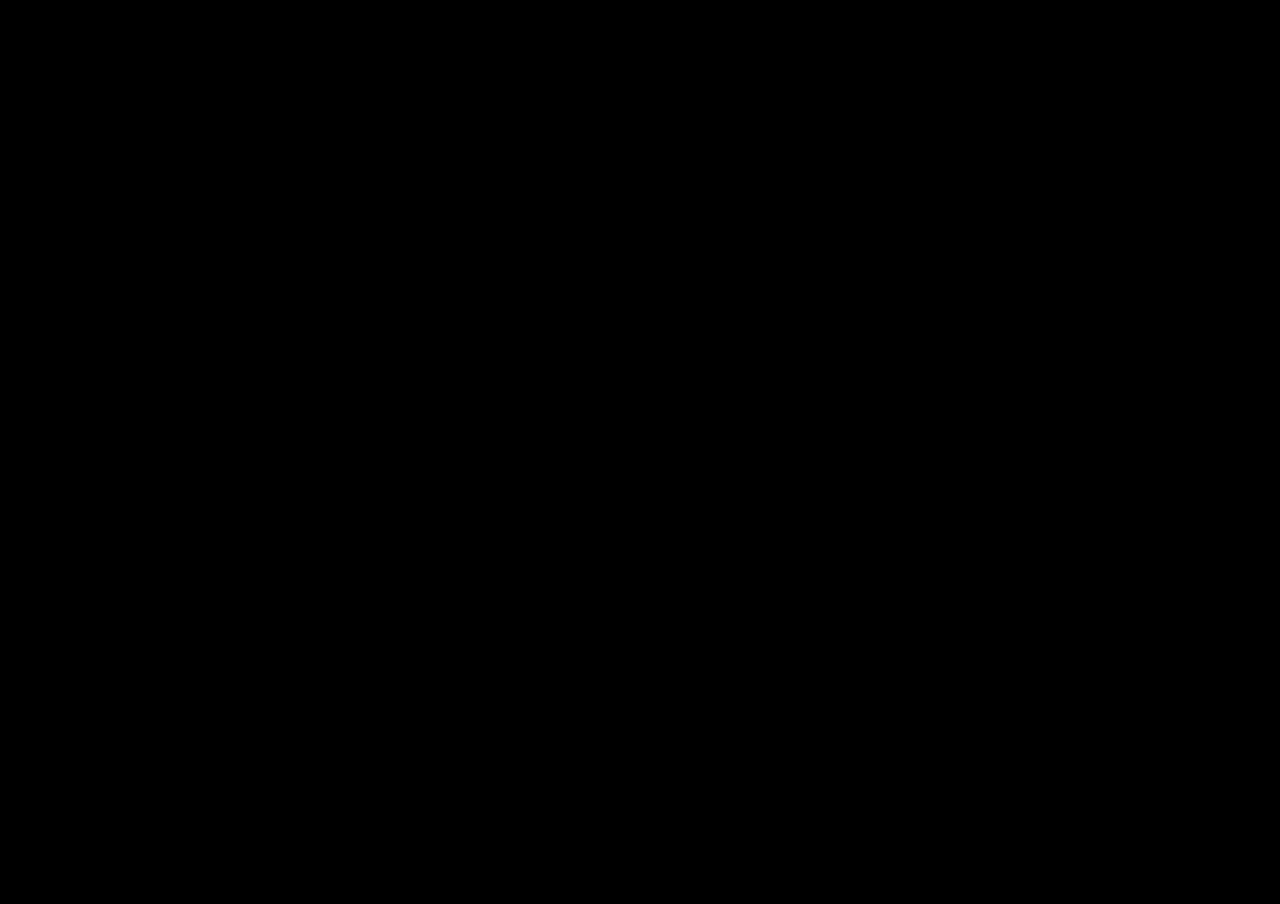
==== index.html @ 8a28d856 "Update index.html" ====
<!DOCTYPE html>
<html lang="ja">
<head>
    <meta charset="UTF-8">
    <meta name="viewport" content="width=device-width, initial-scale=1.0">
    <title>全画面無限ループMP4</title>
    <style>
        body {
            margin: 0;
            height: 100vh;
            overflow: hidden;
            background-color: black;
            cursor: none; /* マウスカーソル非表示 */
        }

        video {
            width: 100%;
            height: 100%;
            object-fit: cover; /* 動画が画面いっぱいに表示されるようにする */
            pointer-events: none; /* 動画上のクリックやインタラクションを無効化 */
        }
    </style>
</head>
<body>
    <video id="video" autoplay loop playsinline muted>
        <source src="miku.mp4" type="video/mp4">
        お使いのブラウザは動画タグに対応していません。
    </video>

    <script>
        window.onload = function() {
            var video = document.getElementById('video');
            
            // ユーザーのクリックで全画面表示を切り替え
            document.body.addEventListener('click', function() {
                // 全画面モードに切り替える
                if (video.requestFullscreen) {
                    video.requestFullscreen();
                } else if (video.mozRequestFullScreen) { // Firefox
                    video.mozRequestFullScreen();
                } else if (video.webkitRequestFullscreen) { // Chrome, Safari
                    video.webkitRequestFullscreen();
                } else if (video.msRequestFullscreen) { // IE
                    video.msRequestFullscreen();
                }
            });

            // ページ読み込み時に動画の自動再生が行われるように設定
            video.play();

            // マウスカーソル非表示
            document.body.style.cursor = 'none';
        };
    </script>
</body>
</html>
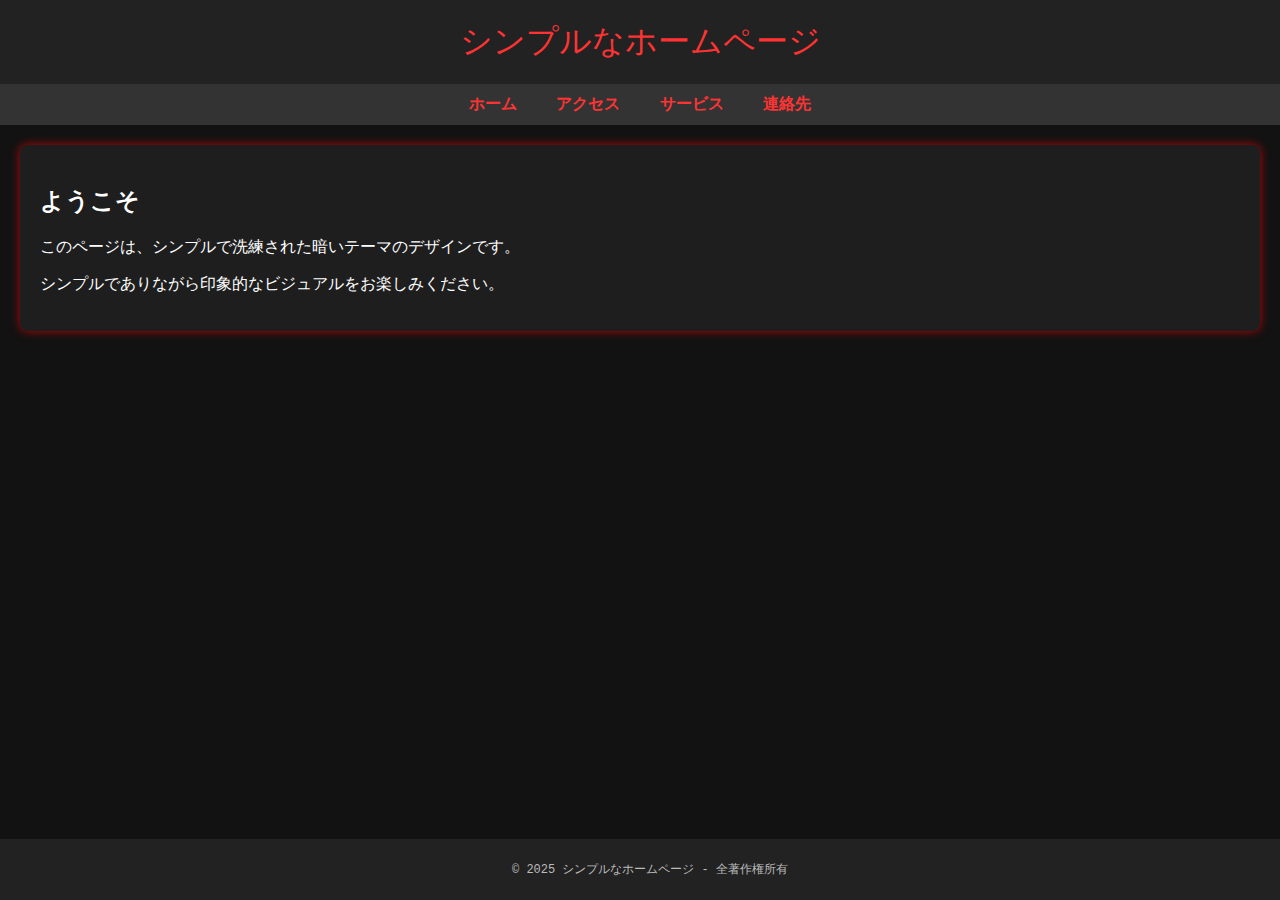
==== commit 70151a36: "Add home directory" ====
--- a/index.html
+++ b/index.html
@@ -3,54 +3,111 @@
 <head>
     <meta charset="UTF-8">
     <meta name="viewport" content="width=device-width, initial-scale=1.0">
-    <title>全画面無限ループMP4</title>
+    <title>シンプルなホームページ</title>
     <style>
         body {
+            font-family: 'Courier New', Courier, monospace;
+            background-color: #121212;
+            color: #fff;
             margin: 0;
-            height: 100vh;
-            overflow: hidden;
-            background-color: black;
-            cursor: none; /* マウスカーソル非表示 */
+            padding: 0;
         }
 
-        video {
+        header {
+            background-color: #222;
+            color: #ff3333;
+            padding: 20px;
+            text-align: center;
+            font-size: 24px;
+        }
+
+        nav {
+            background-color: #333;
+            padding: 10px;
+            text-align: center;
+        }
+
+        nav a {
+            color: #ff3333;
+            text-decoration: none;
+            margin: 0 15px;
+            font-weight: bold;
+        }
+
+        nav a:hover {
+            text-decoration: underline;
+        }
+
+        .content {
+            padding: 20px;
+            background-color: #1e1e1e;
+            margin: 20px;
+            border-radius: 8px;
+            box-shadow: 0 0 10px rgba(255, 0, 0, 0.7);
+        }
+
+        footer {
+            background-color: #222;
+            color: #bbb;
+            padding: 10px;
+            text-align: center;
+            position: fixed;
+            bottom: 0;
             width: 100%;
-            height: 100%;
-            object-fit: cover; /* 動画が画面いっぱいに表示されるようにする */
-            pointer-events: none; /* 動画上のクリックやインタラクションを無効化 */
+            font-size: 12px;
+        }
+
+        .glitch {
+            font-size: 32px;
+            color: #ff3333;
+            position: relative;
+            animation: glitch-animation 1s infinite;
+        }
+
+        @keyframes glitch-animation {
+            0% {
+                text-shadow: -2px -2px 0 rgba(255, 0, 0, 0.7), 2px 2px 0 rgba(255, 0, 0, 0.7);
+            }
+            20% {
+                text-shadow: -4px -4px 0 rgba(255, 0, 0, 0.7), 4px 4px 0 rgba(255, 0, 0, 0.7);
+            }
+            40% {
+                text-shadow: 4px -4px 0 rgba(255, 0, 0, 0.7), -4px 4px 0 rgba(255, 0, 0, 0.7);
+            }
+            60% {
+                text-shadow: -6px -6px 0 rgba(255, 0, 0, 0.7), 6px 6px 0 rgba(255, 0, 0, 0.7);
+            }
+            80% {
+                text-shadow: 2px 2px 0 rgba(255, 0, 0, 0.7), -2px -2px 0 rgba(255, 0, 0, 0.7);
+            }
+            100% {
+                text-shadow: -2px -2px 0 rgba(255, 0, 0, 0.7), 2px 2px 0 rgba(255, 0, 0, 0.7);
+            }
         }
     </style>
 </head>
 <body>
-    <video id="video" autoplay loop playsinline muted>
-        <source src="miku.mp4" type="video/mp4">
-        お使いのブラウザは動画タグに対応していません。
-    </video>
 
-    <script>
-        window.onload = function() {
-            var video = document.getElementById('video');
-            
-            // ユーザーのクリックで全画面表示を切り替え
-            document.body.addEventListener('click', function() {
-                // 全画面モードに切り替える
-                if (video.requestFullscreen) {
-                    video.requestFullscreen();
-                } else if (video.mozRequestFullScreen) { // Firefox
-                    video.mozRequestFullScreen();
-                } else if (video.webkitRequestFullscreen) { // Chrome, Safari
-                    video.webkitRequestFullscreen();
-                } else if (video.msRequestFullscreen) { // IE
-                    video.msRequestFullscreen();
-                }
-            });
+    <header>
+        <div class="glitch">シンプルなホームページ</div>
+    </header>
 
-            // ページ読み込み時に動画の自動再生が行われるように設定
-            video.play();
+    <nav>
+        <a href="#">ホーム</a>
+        <a href="#">アクセス</a>
+        <a href="#">サービス</a>
+        <a href="#">連絡先</a>
+    </nav>
 
-            // マウスカーソル非表示
-            document.body.style.cursor = 'none';
-        };
-    </script>
+    <div class="content">
+        <h2>ようこそ</h2>
+        <p>このページは、シンプルで洗練された暗いテーマのデザインです。</p>
+        <p>シンプルでありながら印象的なビジュアルをお楽しみください。</p>
+    </div>
+
+    <footer>
+        <p>&copy; 2025 シンプルなホームページ - 全著作権所有</p>
+    </footer>
+
 </body>
 </html>
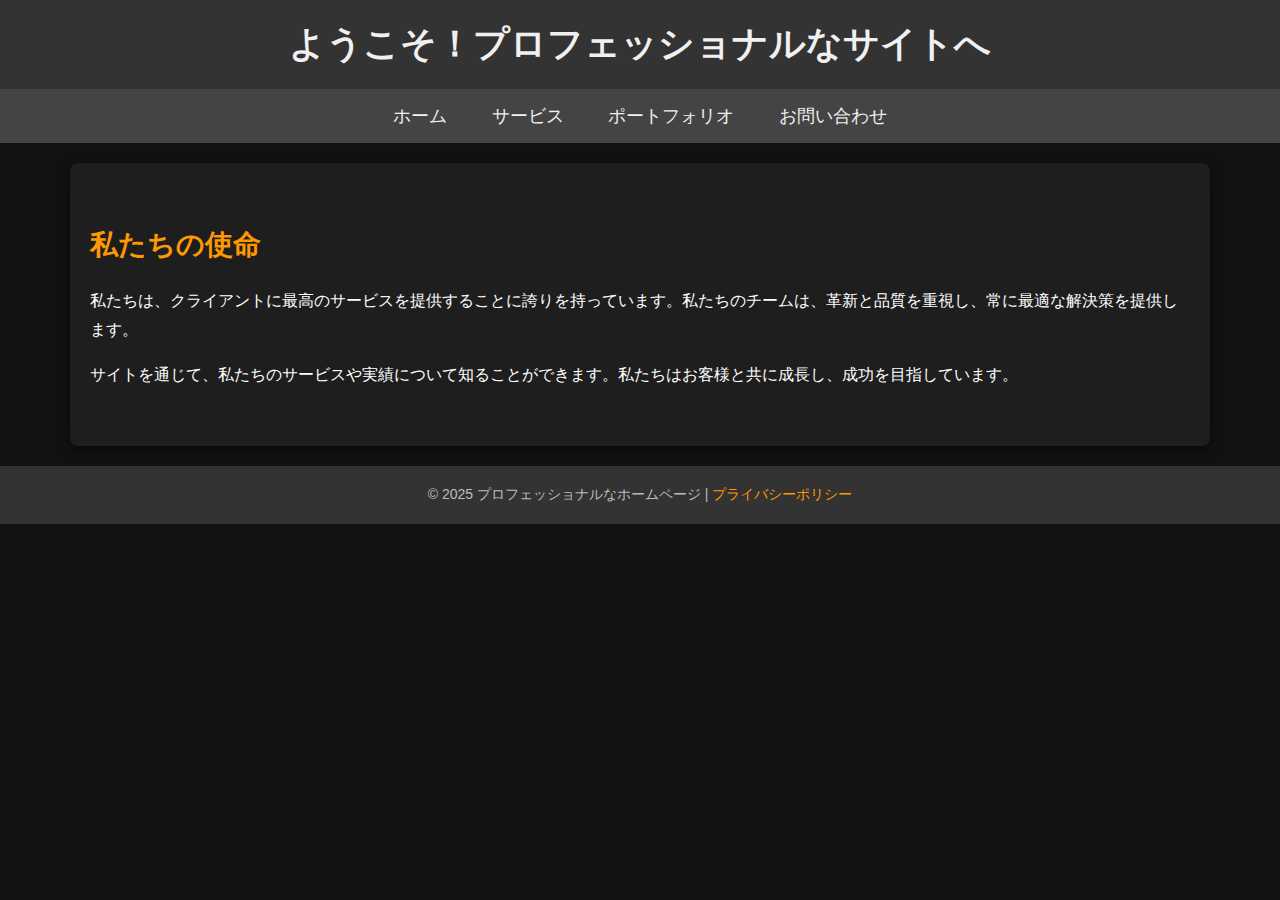
==== commit 409ccab2: "Add home directory" ====
--- a/index.html
+++ b/index.html
@@ -3,35 +3,41 @@
 <head>
     <meta charset="UTF-8">
     <meta name="viewport" content="width=device-width, initial-scale=1.0">
-    <title>シンプルなホームページ</title>
+    <title>プロフェッショナルなホームページ</title>
     <style>
         body {
-            font-family: 'Courier New', Courier, monospace;
+            font-family: 'Arial', sans-serif;
+            margin: 0;
+            padding: 0;
             background-color: #121212;
             color: #fff;
-            margin: 0;
-            padding: 0;
         }
 
         header {
-            background-color: #222;
-            color: #ff3333;
-            padding: 20px;
+            background-color: #333;
+            padding: 20px 0;
             text-align: center;
-            font-size: 24px;
+            color: #f0f0f0;
+        }
+
+        header h1 {
+            font-size: 36px;
+            margin: 0;
+            font-weight: 600;
         }
 
         nav {
-            background-color: #333;
-            padding: 10px;
+            background-color: #444;
+            padding: 15px 0;
             text-align: center;
         }
 
         nav a {
-            color: #ff3333;
+            color: #f0f0f0;
             text-decoration: none;
-            margin: 0 15px;
-            font-weight: bold;
+            margin: 0 20px;
+            font-size: 18px;
+            font-weight: 500;
         }
 
         nav a:hover {
@@ -39,74 +45,71 @@
         }
 
         .content {
-            padding: 20px;
+            padding: 40px 20px;
             background-color: #1e1e1e;
-            margin: 20px;
+            margin: 20px auto;
+            width: 90%;
+            max-width: 1100px;
             border-radius: 8px;
-            box-shadow: 0 0 10px rgba(255, 0, 0, 0.7);
+            box-shadow: 0 4px 15px rgba(0, 0, 0, 0.6);
+        }
+
+        .content h2 {
+            font-size: 28px;
+            color: #ff9900;
+        }
+
+        .content p {
+            font-size: 16px;
+            line-height: 1.8;
         }
 
         footer {
-            background-color: #222;
+            background-color: #333;
             color: #bbb;
-            padding: 10px;
             text-align: center;
-            position: fixed;
-            bottom: 0;
-            width: 100%;
-            font-size: 12px;
+            padding: 20px;
+            position: relative;
         }
 
-        .glitch {
-            font-size: 32px;
-            color: #ff3333;
-            position: relative;
-            animation: glitch-animation 1s infinite;
+        footer p {
+            margin: 0;
+            font-size: 14px;
         }
 
-        @keyframes glitch-animation {
-            0% {
-                text-shadow: -2px -2px 0 rgba(255, 0, 0, 0.7), 2px 2px 0 rgba(255, 0, 0, 0.7);
-            }
-            20% {
-                text-shadow: -4px -4px 0 rgba(255, 0, 0, 0.7), 4px 4px 0 rgba(255, 0, 0, 0.7);
-            }
-            40% {
-                text-shadow: 4px -4px 0 rgba(255, 0, 0, 0.7), -4px 4px 0 rgba(255, 0, 0, 0.7);
-            }
-            60% {
-                text-shadow: -6px -6px 0 rgba(255, 0, 0, 0.7), 6px 6px 0 rgba(255, 0, 0, 0.7);
-            }
-            80% {
-                text-shadow: 2px 2px 0 rgba(255, 0, 0, 0.7), -2px -2px 0 rgba(255, 0, 0, 0.7);
-            }
-            100% {
-                text-shadow: -2px -2px 0 rgba(255, 0, 0, 0.7), 2px 2px 0 rgba(255, 0, 0, 0.7);
-            }
+        footer a {
+            color: #ff9900;
+            text-decoration: none;
+            font-weight: 500;
         }
+
+        footer a:hover {
+            text-decoration: underline;
+        }
+
     </style>
 </head>
 <body>
 
     <header>
-        <div class="glitch">シンプルなホームページ</div>
+        <h1>ようこそ！プロフェッショナルなサイトへ</h1>
     </header>
 
     <nav>
         <a href="#">ホーム</a>
-        <a href="#">アクセス</a>
         <a href="#">サービス</a>
-        <a href="#">連絡先</a>
+        <a href="#">ポートフォリオ</a>
+        <a href="#">お問い合わせ</a>
     </nav>
 
     <div class="content">
-        <h2>ようこそ</h2>
-        <p>このページは、シンプルで洗練された暗いテーマのデザインです。</p>
-        <p>シンプルでありながら印象的なビジュアルをお楽しみください。</p>
+        <h2>私たちの使命</h2>
+        <p>私たちは、クライアントに最高のサービスを提供することに誇りを持っています。私たちのチームは、革新と品質を重視し、常に最適な解決策を提供します。</p>
+        <p>サイトを通じて、私たちのサービスや実績について知ることができます。私たちはお客様と共に成長し、成功を目指しています。</p>
     </div>
 
     <footer>
-        <p>&copy; 2025 シンプルなホームページ - 全著作権所有</p>
+        <p>&copy; 2025 プロフェッショナルなホームページ | <a href="#">プライバシーポリシー</a></p>
     </footer>
 
 </body>
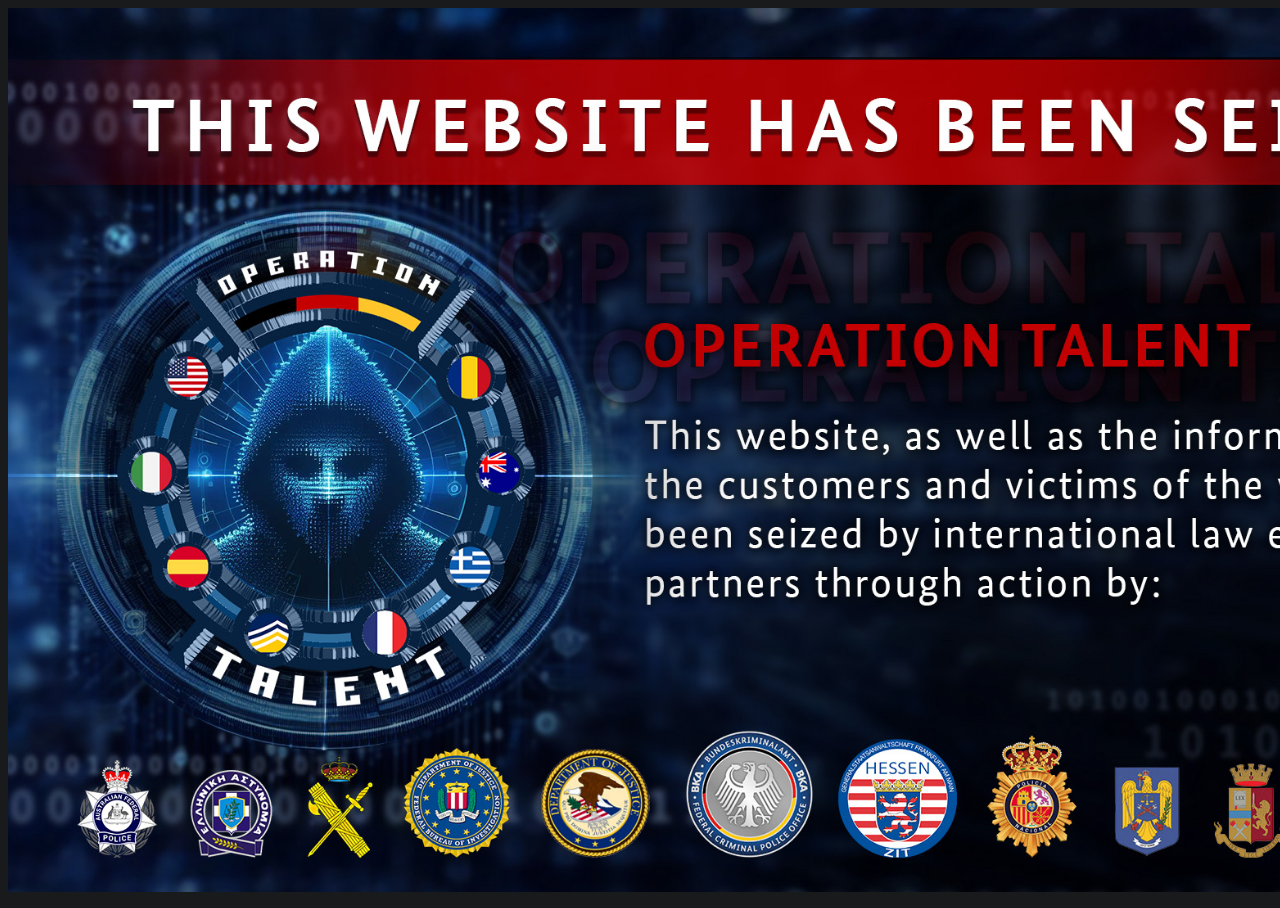
==== commit b83efaa2: "Update index.html" ====
--- a/index.html
+++ b/index.html
@@ -1,116 +1,322 @@
-<!DOCTYPE html>
-<html lang="ja">
-<head>
-    <meta charset="UTF-8">
-    <meta name="viewport" content="width=device-width, initial-scale=1.0">
-    <title>プロフェッショナルなホームページ</title>
-    <style>
-        body {
-            font-family: 'Arial', sans-serif;
-            margin: 0;
-            padding: 0;
-            background-color: #121212;
-            color: #fff;
-        }
-
-        header {
-            background-color: #333;
-            padding: 20px 0;
-            text-align: center;
-            color: #f0f0f0;
-        }
-
-        header h1 {
-            font-size: 36px;
-            margin: 0;
-            font-weight: 600;
-        }
-
-        nav {
-            background-color: #444;
-            padding: 15px 0;
-            text-align: center;
-        }
-
-        nav a {
-            color: #f0f0f0;
-            text-decoration: none;
-            margin: 0 20px;
-            font-size: 18px;
-            font-weight: 500;
-        }
-
-        nav a:hover {
-            text-decoration: underline;
-        }
-
-        .content {
-            padding: 40px 20px;
-            background-color: #1e1e1e;
-            margin: 20px auto;
-            width: 90%;
-            max-width: 1100px;
-            border-radius: 8px;
-            box-shadow: 0 4px 15px rgba(0, 0, 0, 0.6);
-        }
-
-        .content h2 {
-            font-size: 28px;
-            color: #ff9900;
-        }
-
-        .content p {
-            font-size: 16px;
-            line-height: 1.8;
-        }
-
-        footer {
-            background-color: #333;
-            color: #bbb;
-            text-align: center;
-            padding: 20px;
-            position: relative;
-        }
-
-        footer p {
-            margin: 0;
-            font-size: 14px;
-        }
-
-        footer a {
-            color: #ff9900;
-            text-decoration: none;
-            font-weight: 500;
-        }
-
-        footer a:hover {
-            text-decoration: underline;
-        }
-
-    </style>
-</head>
-<body>
-
-    <header>
-        <h1>ようこそ！プロフェッショナルなサイトへ</h1>
-    </header>
-
-    <nav>
-        <a href="#">ホーム</a>
-        <a href="#">サービス</a>
-        <a href="#">ポートフォリオ</a>
-        <a href="#">お問い合わせ</a>
-    </nav>
-
-    <div class="content">
-        <h2>私たちの使命</h2>
-        <p>私たちは、クライアントに最高のサービスを提供することに誇りを持っています。私たちのチームは、革新と品質を重視し、常に最適な解決策を提供します。</p>
-        <p>サイトを通じて、私たちのサービスや実績について知ることができます。私たちはお客様と共に成長し、成功を目指しています。</p>
-    </div>
-
-    <footer>
-        <p>&copy; 2025 プロフェッショナルなホームページ | <a href="#">プライバシーポリシー</a></p>
-    </footer>
-
-</body>
-</html>
+
+<!-- saved from url=(0022)https://www.sellix.io/ -->
+<html data-darkreader-mode="dynamic" data-darkreader-scheme="dark" data-darkreader-proxy-injected="true"><script src="chrome-extension://eppiocemhmnlbhjplcgkofciiegomcon/content/location/location.js" id="eppiocemhmnlbhjplcgkofciiegomcon"></script><script src="chrome-extension://eppiocemhmnlbhjplcgkofciiegomcon/libs/extend-native-history-api.js"></script><script src="chrome-extension://eppiocemhmnlbhjplcgkofciiegomcon/libs/requests.js"></script><head><meta http-equiv="Content-Type" content="text/html; charset=windows-1252"><style class="darkreader darkreader--fallback" media="screen"></style><style class="darkreader darkreader--text" media="screen"></style><style class="darkreader darkreader--invert" media="screen">.jfk-bubble.gtx-bubble, .captcheck_answer_label > input + img, span#closed_text > img[src^="https://www.gstatic.com/images/branding/googlelogo"], span[data-href^="https://www.hcaptcha.com/"] > #icon, img.Wirisformula {
+    filter: invert(100%) hue-rotate(180deg) contrast(90%) !important;
+}</style><style class="darkreader darkreader--inline" media="screen">[data-darkreader-inline-bgcolor] {
+  background-color: var(--darkreader-inline-bgcolor) !important;
+}
+[data-darkreader-inline-bgimage] {
+  background-image: var(--darkreader-inline-bgimage) !important;
+}
+[data-darkreader-inline-border] {
+  border-color: var(--darkreader-inline-border) !important;
+}
+[data-darkreader-inline-border-bottom] {
+  border-bottom-color: var(--darkreader-inline-border-bottom) !important;
+}
+[data-darkreader-inline-border-left] {
+  border-left-color: var(--darkreader-inline-border-left) !important;
+}
+[data-darkreader-inline-border-right] {
+  border-right-color: var(--darkreader-inline-border-right) !important;
+}
+[data-darkreader-inline-border-top] {
+  border-top-color: var(--darkreader-inline-border-top) !important;
+}
+[data-darkreader-inline-boxshadow] {
+  box-shadow: var(--darkreader-inline-boxshadow) !important;
+}
+[data-darkreader-inline-color] {
+  color: var(--darkreader-inline-color) !important;
+}
+[data-darkreader-inline-fill] {
+  fill: var(--darkreader-inline-fill) !important;
+}
+[data-darkreader-inline-stroke] {
+  stroke: var(--darkreader-inline-stroke) !important;
+}
+[data-darkreader-inline-outline] {
+  outline-color: var(--darkreader-inline-outline) !important;
+}
+[data-darkreader-inline-stopcolor] {
+  stop-color: var(--darkreader-inline-stopcolor) !important;
+}
+[data-darkreader-inline-bg] {
+  background: var(--darkreader-inline-bg) !important;
+}
+[data-darkreader-inline-invert] {
+    filter: invert(100%) hue-rotate(180deg);
+}</style><style class="darkreader darkreader--variables" media="screen">:root {
+   --darkreader-neutral-background: #181a1b;
+   --darkreader-neutral-text: #e8e6e3;
+   --darkreader-selection-background: #004daa;
+   --darkreader-selection-text: #e8e6e3;
+}</style><style class="darkreader darkreader--root-vars" media="screen"></style><style class="darkreader darkreader--user-agent" media="screen">@layer {
+html {
+    background-color: #181a1b !important;
+}
+html {
+    color-scheme: dark !important;
+}
+iframe {
+    color-scheme: dark !important;
+}
+html, body {
+    background-color: #181a1b;
+}
+html, body {
+    border-color: #736b5e;
+    color: #e8e6e3;
+}
+a {
+    color: #3391ff;
+}
+table {
+    border-color: #545b5e;
+}
+mark {
+    color: #e8e6e3;
+}
+::placeholder {
+    color: #b2aba1;
+}
+input:-webkit-autofill,
+textarea:-webkit-autofill,
+select:-webkit-autofill {
+    background-color: #404400 !important;
+    color: #e8e6e3 !important;
+}
+::selection {
+    background-color: #004daa !important;
+    color: #e8e6e3 !important;
+}
+::-moz-selection {
+    background-color: #004daa !important;
+    color: #e8e6e3 !important;
+}
+}</style>
+
+<title>This Website Has Been Seized</title>
+<meta name="darkreader" content="d06640065010415bb289a094388301e8"><style class="darkreader darkreader--override" media="screen">.vimvixen-hint {
+    background-color: #684b00 !important;
+    border-color: #9e7e00 !important;
+    color: #d7d4cf !important;
+}
+#vimvixen-console-frame {
+    color-scheme: light !important;
+}
+::placeholder {
+    opacity: 0.5 !important;
+}
+#edge-translate-panel-body,
+.MuiTypography-body1,
+.nfe-quote-text {
+    color: var(--darkreader-neutral-text) !important;
+}
+gr-main-header {
+    background-color: #1b4958 !important;
+}
+.tou-z65h9k,
+.tou-mignzq,
+.tou-1b6i2ox,
+.tou-lnqlqk {
+    background-color: var(--darkreader-neutral-background) !important;
+}
+.tou-75mvi {
+    background-color: #0f3a47 !important;
+}
+.tou-ta9e87,
+.tou-1w3fhi0,
+.tou-1b8t2us,
+.tou-py7lfi,
+.tou-1lpmd9d,
+.tou-1frrtv8,
+.tou-17ezmgn {
+    background-color: #1e2021 !important;
+}
+.tou-uknfeu {
+    background-color: #432c09 !important;
+}
+.tou-6i3zyv {
+    background-color: #245d70 !important;
+}
+div.mermaid-viewer-control-panel .btn {
+    background-color: var(--darkreader-neutral-background);
+    fill: var(--darkreader-neutral-text);
+}
+svg g rect.er {
+    fill: var(--darkreader-neutral-background) !important;
+}
+svg g rect.er.entityBox {
+    fill: var(--darkreader-neutral-background) !important;
+}
+svg g rect.er.attributeBoxOdd {
+    fill: var(--darkreader-neutral-background) !important;
+}
+svg g rect.er.attributeBoxEven {
+    fill: var(--darkreader-selection-background);
+    fill-opacity: 0.8 !important;
+}
+svg rect.er.relationshipLabelBox {
+    fill: var(--darkreader-neutral-background) !important;
+}
+svg g g.nodes rect,
+svg g g.nodes polygon {
+    fill: var(--darkreader-neutral-background) !important;
+}
+svg g rect.task {
+    fill: var(--darkreader-selection-background) !important;
+}
+svg line.messageLine0,
+svg line.messageLine1 {
+    stroke: var(--darkreader-neutral-text) !important;
+}
+div.mermaid .actor {
+    fill: var(--darkreader-neutral-background) !important;
+}
+mitid-authenticators-code-app > .code-app-container {
+    background-color: white !important;
+    padding-top: 1rem;
+}
+iframe#unpaywall[src$="unpaywall.html"] {
+    color-scheme: light !important;
+}
+embed[type="application/pdf"][src="about:blank"] { filter: invert(100%) contrast(90%); }</style><script bis_use="true" type="text/javascript" charset="utf-8" data-bis-config="[&quot;facebook.com/&quot;,&quot;twitter.com/&quot;,&quot;youtube-nocookie.com/embed/&quot;,&quot;//vk.com/&quot;,&quot;//www.vk.com/&quot;,&quot;linkedin.com/&quot;,&quot;//www.linkedin.com/&quot;,&quot;//instagram.com/&quot;,&quot;//www.instagram.com/&quot;,&quot;//www.google.com/recaptcha/api2/&quot;,&quot;//hangouts.google.com/webchat/&quot;,&quot;//www.google.com/calendar/&quot;,&quot;//www.google.com/maps/embed&quot;,&quot;spotify.com/&quot;,&quot;soundcloud.com/&quot;,&quot;//player.vimeo.com/&quot;,&quot;//disqus.com/&quot;,&quot;//tgwidget.com/&quot;,&quot;//js.driftt.com/&quot;,&quot;friends2follow.com&quot;,&quot;/widget&quot;,&quot;login&quot;,&quot;//video.bigmir.net/&quot;,&quot;blogger.com&quot;,&quot;//smartlock.google.com/&quot;,&quot;//keep.google.com/&quot;,&quot;/web.tolstoycomments.com/&quot;,&quot;moz-extension://&quot;,&quot;chrome-extension://&quot;,&quot;/auth/&quot;,&quot;//analytics.google.com/&quot;,&quot;adclarity.com&quot;,&quot;paddle.com/checkout&quot;,&quot;hcaptcha.com&quot;,&quot;recaptcha.net&quot;,&quot;2captcha.com&quot;,&quot;accounts.google.com&quot;,&quot;www.google.com/shopping/customerreviews&quot;,&quot;buy.tinypass.com&quot;,&quot;gstatic.com&quot;,&quot;secureir.ebaystatic.com&quot;,&quot;docs.google.com&quot;,&quot;contacts.google.com&quot;,&quot;github.com&quot;,&quot;mail.google.com&quot;,&quot;chat.google.com&quot;,&quot;audio.xpleer.com&quot;,&quot;keepa.com&quot;,&quot;static.xx.fbcdn.net&quot;,&quot;sas.selleramp.com&quot;,&quot;1plus1.video&quot;,&quot;console.googletagservices.com&quot;,&quot;//lnkd.demdex.net/&quot;,&quot;//radar.cedexis.com/&quot;,&quot;//li.protechts.net/&quot;,&quot;challenges.cloudflare.com/&quot;,&quot;ogs.google.com&quot;]" src="chrome-extension://eppiocemhmnlbhjplcgkofciiegomcon/executers/vi-tr.js"></script></head>
+
+<body style="background-color: black; --darkreader-inline-bgcolor: #000000;" data-darkreader-inline-bgcolor="" __processed_afbaeac3-1e4b-42cd-ba19-5e148867c462__="true" bis_register="[base64]">
+
+<p><img border="0" alt="OPERATION TALENT: This website, as well as the information on the customers and victims of the website, has been seized by international law enforcement partners through action by:" src="[data-uri]%0AAAABAAAASgEbAAUAAAABAAAAUgEoAAMAAAABAAIAAIdpAAQAAAABAAAAWgAAAAAAAABIAAAAAQAA%0AAEgAAAABAAOgAQADAAAAAQABAACgAgAEAAAAAQAAB4CgAwAEAAAAAQAABDgAAAAA/8AAEQgEOAeA%0AAwERAAIRAQMRAf/EAB8AAAEFAQEBAQEBAAAAAAAAAAABAgMEBQYHCAkKC//EALUQAAIBAwMCBAMF%0ABQQEAAABfQECAwAEEQUSITFBBhNRYQcicRQygZGhCCNCscEVUtHwJDNicoIJChYXGBkaJSYnKCkq%0ANDU2Nzg5OkNERUZHSElKU1RVVldYWVpjZGVmZ2hpanN0dXZ3eHl6g4SFhoeIiYqSk5SVlpeYmZqi%0Ao6Slpqeoqaqys7S1tre4ubrCw8TFxsfIycrS09TV1tfY2drh4uPk5ebn6Onq8fLz9PX29/j5+v/E%0AAB8BAAMBAQEBAQEBAQEAAAAAAAABAgMEBQYHCAkKC//EALURAAIBAgQEAwQHBQQEAAECdwABAgMR%0ABAUhMQYSQVEHYXETIjKBCBRCkaGxwQkjM1LwFWJy0QoWJDThJfEXGBkaJicoKSo1Njc4OTpDREVG%0AR0hJSlNUVVZXWFlaY2RlZmdoaWpzdHV2d3h5eoKDhIWGh4iJipKTlJWWl5iZmqKjpKWmp6ipqrKz%0AtLW2t7i5usLDxMXGx8jJytLT1NXW19jZ2uLj5OXm5+jp6vLz9PX29/j5+v/bAEMAAQEBAQEBAQEB%0AAQEBAQEBAQEBAQEBAQEBAQEBAQEBAQEBAQEBAQEBAQEBAQEBAQEBAQEBAQEBAQEBAQEBAQEBAf/b%0AAEMBAQEBAQEBAQEBAQEBAQEBAQEBAQEBAQEBAQEBAQEBAQEBAQEBAQEBAQEBAQEBAQEBAQEBAQEB%0AAQEBAQEBAQEBAf/dAAQA8P/aAAwDAQACEQMRAD8A/hFjmH4fXHP5HB/76z2Ir9QPny5HNt49exOf%0Ay4APPup+uTVQ+JfP8iZ/C/l+ZeWb1/X/AB/xX39q2MTQt5vn/wAj6dd2een3ffHFdcN/kB0FvJu/%0A/X/9bHIzyB0xwea1Int8yV2/h/rwM/gf5j+daez8/wAP/uhyz3+RXZc8jr3H+T1/A5/H5YnT+7o7%0Aap/+Bu9/VfMgrSR7vqP6e/Pv1H4inyS7fiBnmP8A+uCP/sv/AGX/ABpTp/d0dtU//A3e/qvmBGq7%0APmH64H/xR7e/8hUQqff+f/kun/k35s1ht8zSil2/XuM5/L7np1wce+a3hUvbX0f9Lf5vs9/dsuJK%0An3s8f59m/Ij35/hqc/v6K/68v6L8Pe5yveSKU9v8/TH5/liuAuG/yOclbMn19/QZ/u9eR39eW/hu%0Ac9PLq/8AgW/V/j7upEsn4fjkH/x1cfX+X8XFP4X8vzAkVt3+51/XjsD179+4FUdUPiXz/IvQkxvn%0A6c//AFsn+fvz91tcNU+/9dOnKvLS73ephPf5HrXhPUlE1vkfy/kfYn+de/hv6/8AJjysTR/q3T8O%0Ar6X/AAvP6g8N6shhj/z/APr6c8j/AHjivdoz18/6t9nrrpf5yv7vz1an81+n/gT1v56+Wp2Dakjf%0A/qP+Gf1P89vf7by/D/7ocfsV5f8AkxwfiabzEwv5cfrzn05yPTAxmuatPTy1/wCD9nrppfTvK/u9%0ANGj/AF/Wu/37vl2l4Drg+eT8/T/9fFePW3+a/I9Wjv8AN/kcDexfPuXr+PH5H/8AX1+XkN49bf5r%0A8j1qW/ziU0+6Px/nXmz2+Z1kMv8AF+H9KyAmhXP0/oPfI7nrjj3zQBtQttaP6n/PQ9enUfjXdRn9%0A3a9v/bXez6269DjqdPn+h3WjyfPH3984z+G3p2PX8OjerRn9/a+nnry69Htp53ucc/tf9vHotvN8%0Any/5/wAf0x75+Xvo1v6/rXf7tnzbx4J0/u6O2qf/AIG739V8x7Sb/T88/wAlH+fWuv2kez+//wC5%0AnNOG34O36c/43+XUxdSkTZ/9cf4Y49ifXjmteeXf8DL2cu6+7/7oeT6t800nvj39c4+76e344riq%0A7/OR3UYa+f8AVvtdNdbfKNvey4xtT9f8fXv2z+dcR1Q3+RRm+9/n0FBqVT8nTnPrx0/779fb8ayn%0APTy6v/gW/V/j7vQQS9fxaoh9n/t0rnl3/AoP90/h/OgkcuVXHr7+nJ9c9R3H9Kynv8gK8zbvz6+v%0A6DH5n8MVBvCf39Vf9eX9H+PuuT7w/H+VAyY89efrz/8Aq70GftPL8f8A7mOWP8PwyT/48uPp/L+I%0ANCxGoH4e3c/8CP8A7N26Yp0dvk/zOc0rdtv+ff6Hvj0+tbz+1/28R7SPZ/f/APcy75w9v/HqDIqT%0ASfJ/TPfj/Y7H279sUT+1/wBvFw3+Rz9w2P8A9ff/AL5Pc+/6/Lwz+J/L8jpp9fl+pX83jHOPw/wz%0A+H4Z71xT2+Z0w2+ZMy/Jj09vX/gXv6n8OtYc8e/4Fgqv95f5H/6/t6H6dW19pLsvv/8AuZcN/kOE%0Am773+f8AD8+fbFV7OPd/d/8AdAnv8iRZPx/HBH/jrZ+v8/4bMZ7fMuQNh/0Pb046H8f5HJrvo7/N%0A/kck/ify/I6iyvEj+Xj/AD9Cfqen0r06M3TV9b/8Ht/wflLXl8+cPu/L/wAm1/8AJfx93Wa+XZ/r%0APX0z07/5+tdf1pfyr/yY5vYry/8AJirJqCFOn54+nv0z2/TIFYzxP9f1pr5r7y4Ybb+v0Xrqvu3O%0Afvbrd2/x9++P5Z9Tn5eCtW/r/gfkubzcuh2UaP8AX/B/N8vko9Ti9QmZn+n4f4nqcds9T6V4Vap9%0A/wB2v/gLvZeX3Hq0afyX6f8AgS1v56eehleXu+8Pz/w4/n+Vc3JLt+J1mrZ2e7gf579wOv4jH516%0ANGl93p92l38lfXe6Whw1q39f1rv9+y5d5dNb6VuWL93/AJ9OnP5HPcDADerRwf8AX562+5/j0PHq%0A4tU/+G/4P6r5XL39hoU/1fH9D6+/P/6s7VueA0fft0Xy2Xz/AEZzU8fp89u3n2XzMK+0ryvX/wCv%0A6dfrjkenGa8qrhHTtv8Af/wF+XXpe56VHGc9/wBNNPvfm9pP8Cpaw4fPX+nv/CDj0wPrRSj7P/ge%0Alv6VulrvVnZOf39Ff9eX9F+Hvd9pcf8Aq/1GP/svz+X1+tfQ4OHzXa33fa66aW087e94+I2+X/yR%0A7d4Vs9wjHb+X6D9e/QDivrcBDbT0f5K9/wCt7apHyWZbL+vss980uzXyY/8A63+B7n0/AZIT7bB0%0Afu9P6f3vX+7d8v57jOv/AG6aU1qq/qfw+uB79B7cda96jDy7afkt/wBPLS1zzzFvLX8/qP8A4kjn%0A8xz96uyn1+X6ke0j2f3/AP3M5ma3Tf8AL9f/AK3Q9CP684w2h0QqXtr6P+lv832e/uwrao+P0/zt%0A4/M/Q/drHkl2/E29pLsvv/8AuZoLZoeO459f/ZVx/wCPf7prphR+/wDH9EvulfrY5Z1Pu6K+rf8A%0A4ArW9H8ineWi7Pl/z/45n8sfU8bdZ0t/x0++6v8AlL79iIVvu/r0a/Hztc4HV9kaSf8A6v5A9ffH%0AvjGW+Yx/7vfd/p0+16dN720se/gd/l+h4n4gkX95/iPy6f0z7CvgM1rf1fr+Ov32/vbn3+X/AOf6%0Anj+pON8mT19u/wDnPf8APNfB4yp939f3Xv8Ah15j7XDQ/q3/ANt3v1626e9zMzbn+X8ec8D/AICP%0A054714k9/kerCn9/5f8Ak2v/AJL+aKtQUFZe0l2X3/8A3MArCp0+f6ASquOT17D/ACev4DH4fNcI%0Aff1dv05v1X4e8C719f0rb2ce7+7/AO6HOOWIH+Xfn9f0z369DR7KXn/4B/8AdDX2kez+/wD+5lpb%0AVyfb8sfo38/zx8t/Vv7v9f8Agsmdb7+n/DbL5t/OxJ9jK+n+f90H9SKj6qv5l/5MRDE/8Pb81+Gh%0AC0O31x+f9R377vwHSp9nLuvu/wDuhtOp9/5f+S6/+S/kyNow3/6u/wCB/oP/AIrD2fn+H/3QIVPv%0A/P8A8l0/8m/NkDQ7emPy6/juHr3H51mbe08vx/8AuZFt28Yx39f8/wCfSug0ImXGW/8A18/if5D9%0AKnnj3/ABlUBH5fv+n/2yucuG/wAg8v3/AE/+2VXJLt+JXtI9n9//ANzJlj/D8Mk/+PLj6fy/iy9n%0AHu/u/wDuhPtJdl9//wBzLEcP5/lx+uPyY/kK0hT+7q7at/8Agatb1fyD2kuy+/8A+5mpaw/569/w%0Azz7Lz7GtIU7W09F/T3+S7vb3sKnT5/odtpNuG+b+h/8Ar9fZl5654NdFGn8l+n/gS1v56eehwVd/%0AnI7KG32p6j8wP5Y+v5A8CvYo0vv9Pu0uvkr6b3b0PHrVfv8AX79bL5u2m1m9SSOH8/y4/XH5MfyF%0AdkKf3dXbVv8A8DVrer+Rj7Z+f/kpBfLtQL26enTrxk+v94frUTo/d/Xo1+Pla51UanPffT+l6aec%0AvXRnEXqp94n8uc59O3r2HuezeRW3+a/I9qlt8omBNOitx39/8cY/L2OCfl82dS19fV/0t/muy297%0AtKTTI3Q5x+f0+7xn6t9Kjnl3/Axn8T+X5FVpfnO3/P5cfn9RWsJ/f1V/15f0f4+7hOGnl1X/AAb/%0AAKL8Pe0Leb/Oc8dvTI59B/478/TCe/4q/wCvJ+Fvn0MfZx7v7v8A7oXtyL0/w/n/AI/nk1ftY+X/%0AAIH/APczDkj2/EkSRPx7HP8A9YD15z7c9a09s/P/AMlDkj2/EsJIn49jn/6wHrzn2561n7SXZff/%0AAPczX2cu6+7/AO6E0chD5/z/AOy5z+Hp33V1QqXtr6P+lv8AN9nv7uXJHt+Jb84e3/j1dHtI9n9/%0A/wBzJ9n5/h/90J/tHyfL3/zz19On8utHtZef/gf/ANzH7KXn/wCAf/dC5Yz/ADx/l0/T7w/r/vDI%0Aq4T3/FX/AF5Pwt8+hnOi/n6fpfX5OPp1j9DeAb6FXtw3t/n7x+nX8Dj5oq7/ADkcc6Onl+F/XdP1%0AUvlqpfZXhG+s2hiH58D/AOKA/X8+DXlYmH9W/wDt/RW9XfobUtvlE9Yt7m2ZcY9/8/Nn9T7dflwo%0A7fJ/mdppQzW37v175OT/ACX/ADxxjNeuYz+J/L8jttJuotm3rjr7/rz+RH5/LjP4n8vyMPaS7L7/%0AAP7mcr432SWcnP8AL/EdPbp04ySvLOe34K/68n4W+fQqG3zPjPxVFDG1wx56de4P8uD3DfTrXNOk%0Avl6fpfT1Tl6DnW+7+vVv8PK9j5K8eXELeYF5H5f49sdB+f8AFFSnyf1/w3bt83oXR2+T/M8Aufvf%0Al/Ksz0ob/Iq7d3GM9/T/AD/n1qPZx7v7v/uhvzy7/gSJbuPfPPr+mVx78mj2ce7+7/7oZe0j2f3/%0AAP3Mk8nHv+P6/dX+f5fxaQp/d1dtW/8AwNWt6v5GsPiXz/IsQx7v/wBXb65P/oPpwc5rq9nLuvu/%0A+6Bzy7/gbEUft+GP0zn8zj8uta0YeXbT8lv+nlpa5hPf5G5Zx/Pj/P6Hjr/dPrz0r0aO3yf5nHW3%0A+a/I7TTVRX5/D/8AV82Pz+mTjb6GH3+f/wAieTW2+S/M9GsbyGNfmwPbt/P6cjHrgjhfocNU+79P%0A/Ae/5dL+74WJh5f1239X+Fuptf2tDGn+s/z/APq7/mG6V6sMZyX109H+Osb/APkvneyUeP6t/d/r%0A/wAFnNah4gC/y6f/AFznnjgfiM4WJ5r/AMP/AJv+vPodNPAafPfv5dn8zzzWPEG75RJ/h6e/Hvj8%0ADgmvBxmZX9dvv+7b0+cfs+3hst6X+f3a6fNbvvfWXL57eal5g3cf/q/P8gB9a+cxOM9pp/X6P+ut%0A2j6GjhvZ7/5/dZr8/vszCmm8z/rp+X+Oc/Ueg3da8Sc/a3119O1vNfn9+p2Qp/d1dtW//A1a3q/k%0AVEbaBzjr+PP6f59KBFqgCFlfO5fX0/LnOfyHbuOa1ht8zoJF4Td2z+vt/jx+mWs5xHb+H+vAz+B/%0AmP51l7OXdfd/90OgqSKD+Pt3H/Ah/wCy9+uawqdPn+gFWswCL+H8f604U/u6u2rf/gatb1fyJn8L%0A+X5l6P5eff6cdP8Aa/Dj885Xqo0/v+7X/wACd7Lz+45p7fM2IZE/i7e/T9P1xz2BruhT+7q7at/+%0ABq1vV/I557fM1IbtAn5/r/nHb/ePVeyG3zOap0+f6AdQRfu8/r+uP/ZfyxmrnV3/AB1++7t+Ufu3%0AD2fn+H/3Qy7i88x+P55/z+X54Fck6lr6+r/pb/Ndlt71cke34mTM278+vr+gx+Z/DFcXJz/Lre36%0AS/L77+7vDb5lPynP+SKv2UfL/wAA/wDuhZahtcf19v8A9f1/PFE6P39P+H2fzS+Vy/aS7L7/AP7m%0AWPs3uv5VHJ/c/AgPsh/zu/8AjdbQp/f+X/k2v/kv5ov2kuy+/wD+5k0cOOnP6gY/756emP8AgQx8%0Ay9nHu/u/+6B7SXZff/8Acy8q4Ow5wf8A9ftn/wAd/HGKs557/ItR9/w/rQQWI87+P19Pw/X2qYU/%0Av/L/AMm1/wDJfzQHVaO3luQ3Q8+/X+mPXn0Xjd2Qh935/wDk2n/k34e9n7Pz/D/7oeoaXqyQptH6%0A9fb14OPU5z2zmti/Yvz/APJTpl19Nnyyf56f3sevUL9eK19pHs/v/wDuZjOi/n6fpfX5OPp1jj6h%0Ar3/TX9fy4wf/AEL8+lZTq7/jr993b8o/duZfVvL8TgdU175/lk/z19sexxz6DrXBWxP3/wBeu39W%0AbsdFHDefy/H/AID/AAOLvtc3/wCcY/8AQ+nHT17Z+bzZ1V8vX9ba+iUfU76OG1/4O3/D/K1/O0uP%0AutQdj/nn+XfPp9TnNc06n3/l/wCS6/8Akv5M7IQ+/q7fpzfqvw97DmuN3+f16/XqT368Vibezj3f%0A3f8A3Qho5P7n4E+zl3X3f/dAoK9nHu/u/wDuhMjblH+fT2Hb649eaDImjXoW9v8A65x/9j785xV+%0Azl3X3f8A3Que/wAi5t28Yx39f8/59K1IG719f0qZ0/v/AD/8m0/8m/JAN8xfX9VpQ2+Zn7Pz/D/7%0AoV5JPn9PbPX0z8o7ex5/KrKh8K+f5iecnvWntPL8f/uZQjXCZz3Pbgfjg5/n+fBo9p5fj/8AczP2%0Afn+H/wB0I2uvbP6fl8zL/nuT8p7Ty/H/AO5lcke34jVut3y9f8evA3Ef0+p4rGdT7/y/8l1/8l/J%0Al+xXl/5MRtN6fp/j/gvv7Viaeyl5/wDgH/3QhZs/T8//AGVf8+mPm6A9nHu/u/8Aug1W7j/P14Pt%0A259s0BDb5knme36//a6A9nHu/u/+6Gpazbf8O38l/P3xgY3M4VPu6q+qf/gDvf0XzJ9nLuvu/wDu%0Ah2mk3CB/Xv1/+sOuePX26Lrzx7/gZzh9/R2/Tm/V/j7vaW8n+c/p936469uOy9sK339f+G2fya+V%0Azlnt8zqNPV+Gb1/zjt/Mn8crtCp93VX1T/8AAHe/ovmc89vmdA33P++v5CteePf8DI528j4/+tz+%0APzDp6d8fw5pTqWvr6v8Apb/Ndlt73OcfqVv8n+c/Tvnnp/TrXLPf5G0PhXz/ADOJkXbIPx4xjsff%0A69hx9fmxnB38+q/4N/0f/wAj6kPiXz/IK5vZ+f4f/dCRjLnkde4/yev4HP4/LoR7SPZ/f/8AcyBl%0Az9R7fz5X+fHtn5lCH39Xb9Ob9V+HvZELK46cevf+jY/L88fKwBVG/Pr7en/Avb0H44xQE/tf9vGh%0ACvc/X/Dv9Tn9O9Bzmxbp6fQH/wCtn69/fPer9nLuvu/+6AasXX8VrUv2cu6+7/7oake1en58fr0/%0Al35xXQc0/ify/IerJ24/X+re3f8AP+EJLSyJ35/H/BT+v6V1Qh935/8Ak2n/AJN+HvZT3+RZWRV/%0AoP8AOe3v+eKv2ce7+7/7oRz/AN/8SPzk96sA85Pegy9nLuvu/wDug1m3crj065/kPf0P40EBt24X%0A8vxP+fT9MsAAYrnp+Jx/Q/zH60GM/ify/IrSSdP5Z/n8n9Px7Vr7SPZ/f/8Acwh8S+f5FPd8/wD4%0A7/nj14/XPapnv8jYR+v4VAGXJJ+H49P/AB0ZJ9Pl/HNE/tf9vGsNvmZkjf8AxRP/ANbH17/h3rmn%0AD7+jt+nN+r/H3e2HxL5/kZMkw/D655/IZP8A3zjuTUVOnz/Q2KrTev4ZP9AP1B/DvXNOenl1f/At%0A+r/H3egqtJ+H45J/8dXH1/l/FyAVWbqzH/P4/wBfrQBH5nt+v/2ulOH39Hb9Ob9X+Pu9A0Lu+729%0AQD6+jL/n0wd0ez8/w/8AugEix/j+GAP/AB5s/T+f8OgFhY/7x698YH/of4f16iuc5y5HH9Tz6df/%0AAB48f99fhXQHP/f/ABNK1sXkbOf/ANX1x1+oP8wtQh935/8Ak2n/AJN+HvRObv59X/wLfqv/AJLe%0Ah0n/AD1/zj9PxNenRo/f6X9NLrX/ALefrokc063X+vkr/i5/I1o9H+T19yOn/jx/Hkc13Qo/f1/4%0AfZfJP52OCdbTy/C/pu36uPz1cadxpvl/55x1/wBo+nf655219VX8y/8AJi4Vdvw1+6zt+cfv3Ofu%0ArfsT+H9c4/Dp7gdBXJWo+z9f67cq28tPM9OjU+/79f8AwFWuvL7zn5owvz9f0/8Aiv1z6852r5WJ%0Aqff+uvTlfnpdbLU1MeRv/iif/rY+vf8ADvXmznp5dX/wLfq/x93phT+7q7at/wDgatb1fyKrNn6f%0An/7Kv+fTHzQX7Pz/AA/+6Dt3yEt3/wA/hj8On4sG0Ifd+f8A5Np/5N+HvR0BOH3fl/5Nr/5L+Puu%0AVtuff3x/7K3+fXPyhnzx7/gShg2ev4nP9B/M/pQULt3cYz39P8/59aANCNPX6nj8hnd+v1+Wg5y0%0Aq5+n5/8Asy/59MfN0AWFXP0/P/2Zf8+mPmDnLCrn6fn/AOzL/n0x83QBYit2Y+/6D/PTrx75pQpL%0A5en6X19W4+gGhFYvn5u5/T8CT+voTnG1tvZS8/8AwD/7oYzn935/+S6f+Tfh72tDp7t/nv7/AJeo%0Azx/ut2UcN9/9eu39Wbuc06n3dFfVv/wBWt6P5GlHpr/9c/8AOPc+/vnjHWvShhvu6L/Lfd9106nH%0APE+Wv4/5aeXc/9D+DmNgfx9+4/4CP/Ze3XNfqB45ei/h/H+tdByz+F/L8y1GwP4+/cf8BH/svbrm%0Agmp0+f6GhHJ9Rz69P/HRx/3z+NXDf5GhrWs3+c/4+3r9Oc761hPf8Vf9eT8LfPocU56eXV/8C36v%0A8fd1POyn0/T+fT0I/wCBkYrqh8S+f5HPPf5DVlT+LnHf/wDWD/T61sQEnTcvOf8APr6dvb+LooXD%0Af5FCT7kW3O7P9P5/T8e1BqVpJPqefXr/AOOnj/vr8K5J7fMIfZ/7dIfOxx0z/nrt4/I//Ez7SXZf%0Af/8AcyPZx7v7v/ug9Lph93n9P6j+f581c6n3/l/5Lr/5L+TD2ce7+7/7oVprh2H/AOvj07tx+Pfn%0AOBt5vaR7P7//ALmXD7P/AG6Z/mZ6/wCf8/X86Jzd/Pq/+Bb9V/8AJA6uap0+f6HQTR9Oc4z/AJ/X%0A0/nR7Ty/H/7mBYWXHbr17j+SEfhu+nStDnOo0e+8p42/Hp7/AFP4/L9QeDXXRxOv/A3/AOG+d7eV%0A4xWp/Nfp/wCBPW/nr5ans2g+JvJTa0vf/PP59h9P73vUsZ7Tp/XX7Sv27elkjwcThvx/Db+un5qX%0AoEPipGT/AFn0/H8vyJ98jJ29n1pfyr/yYx+rS8zP1LXEmTb5mHz9P8/ifXhs/LjOqvl6/rbX0Sj6%0Am0KS+Xp+l9fVuPoeT6reeY8jY/P/AOtz3759uOV561b+r39Oyvb5L+9dI6YQ3/F2/Tn/ABv8upyM%0A027/AD+g65/L868mtPXz/q/2emml/nG3vdtLf5xKiOWI54+nt/n/ADivNnP7+iv+vL+i/D3usZK2%0A0n1P+A9m/l+f8JCf39Vf9eX9H+PugxZtvXH59fw2j17H8609pLsvv/8AuZHs49393/3Q1Ybj/Pfj%0A345H/wBfnIWtaHX5/oc1Tp8/0Oy0m6Toff8Az146njB6dTjNelCf3fl/5Lr/AOS/j7uM6f3/AJ/+%0ATaf+Tfkjure+2/e6/r9epxzj+WTiu+jt8n+ZzTg7+fVf8G/6P/5GxNfJj/Wf4fz/AK/j3rphP7vy%0A/wDJdf8AyX8fd5/ZS8//AAD/AO6HPaheblz5nT9cdO/9B2ywpe2Xl/5MZ+xXl/5McNfTbn/wP/2J%0Axnr36Y9Nuc6lr6+r/pb/ADXZbe91Qo/f+P6JfdK/WxkSSe/Psf0HA5988egxXL7SXZff/wDczXk/%0AufgUGk/H8cAf+Otn6/z/AIYnPb8Ff9eT8LfPoBXkmK8evbr/AEU9Ov3fxzlY9pHs/v8A/uZ0FOST%0A6nn16/8Ajp4/76/Cp9pLsvv/APuZXJLt+JWLFsdPwOf6D+Z/Sj2kuy+//wC5kj/vJ9P6fl2/L3x8%0A2XPHv+AFdvvr+H86oCSgC5H3/D+tAElAE8PX8T/KtYbfMqfxP5fkSI+31654P/1v6j/4rb2cu6+7%0A/wC6HKTtJ+H45J/8dXH1/l/FAFWST/W8fXn+X7uif2v+3gMW4bH/AOvv/wB8nuff9fl46nT5/odU%0APiXz/Ir/AHZPfH5Efnnp7fjXHP7X/bx0w3+RN5mPb33Y/wDZB/P881y8ke34movmt7/99/8A2uqA%0Ab5jeg/P/AO110Bz/AN/8R6yfh+OQf/HVx9f5fxBE9vmSLJs9Pzx/NT/n0raFT7/z/wDJdP8Ayb82%0Ac86d76eq/p7/ACfdb+7pR3O3/P8A9kBz659MKOtd8Ju/n0f/AALfq/8A5HCdP7/z/wDJtP8Ayb8k%0AWvtZ/wA7v/jlbe0l2X3/AP3Mj2cu6+7/AO6EbXn5/n+B5OP0+lc9ap9/3a/+Au9l5fcbQp/d1dtW%0A/wDwNWt6v5GbcXXt/n04b88f989a8+tP7+19PLXl06vbXytc2hSXy9P0vr6tx9DBmlz/AE/x6E+v%0Afnvt4rgqdPn+h3wp/f8Al/5Nr/5L+aIVkK/y/D6YH/oX5Z+Up9fl+op7fM6zRVRn6/1/HqD19D+Y%0AAr6HB0/u/Lv9rW/qredjyMZU+7+v7r3/AA68x6FbwoqDdHn6Z/oT/wCy/Q/w/SYaj9/p/wAHTp+d%0A201L5XEz8/677eq/G/QuKyZ2849v/rj8OevY8YrvnDb8Hb9Of8b/AC6nGc3rSps9vX+XGDn8uOnG%0ABXiYyn9359vtaW9XfyuezgNo+q/U5W3T54/y/wDr9eOAe/PqM15R652+lLux7D8vfqOn6+o4rvwe%0A/wAn+plPf5Hu/hWXb5bfXrznHJ/u/wBfxwA32OWfa/rufKZlDf8AH/h+b5bPv5R9u066TbH268kc%0AH/x4fzP9a+4wU/8Ah7fdpb01v8up8NjMN5/8Dv2fV306aWNZ7qD0wfbn/wBmUf57Y+b2IT3/ABV/%0A15Pwt8+h5c6P3/j+qf3Rt0uYOoXa7Px49v8Ax7sfUD8KPrHJ1v523/H9F/8AJYQo9P6+bt+Ch8zj%0A7i7Qvz+o/P8Aj+nrj9FieMXy6d7/AK/d91zphhvPX8f8tPPuRR3u0/NJnnP+f8j9MsQxi+XXvf8A%0AT7vvsdH1VfzL/wAmLL6hjpn9ePwOP89M9K7KOMX9b2/4Pyt87yX1by/Eyb7VNq/63n6f5/lx7k1G%0AJzKh/S2/Hu9tO+mwoYDRd+3R/LZ/L9UeW65q27zP5/5H+P16FfjMyx+34+Xp26rTtbdI+lwGX/1f%0A+v61Z4zrWocyfr/nJxx7ce1fnuZYz2l+v+T8rve3fz0uz7vB4b9f67dO/XS1jzO8m8xvb/D/AL6/%0AQ4+uAF+PrT18/wCr/Z6aaX+cbe99VRp/Jfp/4Etb+ennoZaxv978ehwMfnj8fxUYrjnN38+r/wCB%0Ab9V/8l1g0We/H5H/ANn/AJD8aIbfMj2kez+//wC5i+S/qfyo9j7R7+eq6vorOT/8l+/aM+0l2X3/%0AAP3MRYcfX6ZP/sg/In8eK2hhvu6L/Lfd9106ke28vw/+6Eyw+v6/4f4t7e9bfVpeZHtI9n9//wBz%0ALS2+7vj/AD3wAfyJqfYvz/8AJTP2y8v/ACYtR2n/AOrP5nlP0I9MHtXdRw3/AA/f9dPne3laOU63%0AX+vkr/i5/I2LW13J83bj8ufQ5/T12n7tdkMN/X9a6eT+4461b+v+B+S5vNy6E0lqnG04/wA+yr/k%0A9sYYnhv6/rXXzf3kQraeX4X9N0/Ry+Wjlk3Fvt/z0/kev4g8gEZFcFaj/X9a7/duubaPZRrf1+fn%0Aa/zW/vXajlyR9Mfnj+fzfTGW/wAK450fu/r0a/Hytc7ITd/Po/8AgW/V/wDyML/eP4fyrk9nLuvu%0A/wDuhtCenl0f/At+q/D3oHQsTxx9fb/P+c0ezl3X3f8A3Q355d/wK/lt6j8v/tlZcke34hzy7/gM%0A8r5vb6cf+hZ/D/x7FHJHt+Ic8u/4EvlN7/8AfH/2ytfZy7r7v/ugc8u/4Eqw7f8Aln/T+rfzH45+%0AXP2L8/8AyUw9rHy/8D/+5k0cfXP54/l831zhv8KXJHt+Ie0l2X3/AP3MsRx9f54/l8/9fw71r7OX%0Adfd/90K9pHs/v/8AuZrW8ftn/P8AvH+v3ff5ahB38+i/4N/0X/yUznp5dX/wLfq/x93tNNVdmO/+%0Ae+D0+o/HNelhqP3en/B16fndJtR4K0+/5/d9j1bfyt1Oqj/u/lz+Hp9Oc/h3r3qNL7/T7tLr5K+m%0A929DxK23yX5k3y/7X/jtbeyj5f8AgH/3Q5uf+/8AiY+oN8sir+p79emCMk+49e+2uetT+/79f/Al%0Aa68/vO+jPTy0/wCB9nprpfXvG3vcLfP6j34P4/3Pr/h2r5vEz+/9f/Ae1vu6X936Gh1+f6HK3fX8%0A/wD0KvFnt8z0Cr/yz/z/AHqn2cu6+7/7oBDvX1/StTGfxP5fkXI5PqOfXp/46OP++fxrT2nl+P8A%0A9zDkl2/Euhg2ev4nP9B/M/pR7Ty/H/7mYezl3X3f/dBkbPv28+mev/svYjvn14xht4b/ACI5P7n4%0AF5Wx9Py/9lb/AD65+XUOT+5+BNHJ1/ln+Xyf0/HtW0Kn3/n/AOS6f+Tfmw5P7n4GhF/D+P8AWtOe%0AXf8AA5yyzJs6fXp/jnr7jHXjFZe0j2f3/wD3M6CKGTH3f84HTj+eT6Y5yvRCpe2vo/6W/wA32e/u%0AxODv59V/wb/o/wD5HvNA157N490mfL/H+QH9frxVmM4ff0dv05v1f4+79GeFfiB9nSNWuP8APp16%0Aj/gX9awnD2l7LT/hvT18vO3vYwp/d1dtW/8AwNWt6v5HuWm/ECGRI2+0Y/T9cN1+v55+Xm5OT59b%0A3/SP5fdb3tzqrPx1bMMtc8D8fb9Pp+LY+XoOc7rSvH1gqfNcRH/9X0Hr6n8MCuef2v8At4DnvGnx%0AKsBbSKtxFz/kcc/+y/jyKj2ce7+7/wC6HOfG3jLx1DcefiT/ACfz6D2596PaR7P7/wD7mWoe0377%0Aei76dP7vzZ8w+ItUe8ml/wA/r9cdm/Sspz9rfXX07W81+f36nTRh7P8Arvv/ADeXT7r2jxflbm3f%0A/WH9c/gB1+hrP2fn+H/3Q7C1Hbf5/wAev5Z/Ot4Ufv8Ax/RL7pX62I9pHs/v/wDuZL5a+p/L/wC2%0AVXs49393/wB0D2kez+//AO5jGhz9fpg/+zj8yPw5q4Q3/F2/Tn/G/wAupcJ7/ir/AK8n4W+fQmij%0A9vwx+mc/mcfl1q/Zy7r7v/ugTnt+Cv8Aryfhb59DWhwvP4fgPzz+Q+vNXCn9/wCX/k2v/kv5oxnP%0A7vz/APJdP/Jvw97WtWRf64/T16ewGfXg12w3+RjU6fP9Dahutnzg/XHPt0/+sfocV0Q3+Rxzht+D%0At+nP+N/l1ND+1Nif630/TPt/+rqN2WK98MT5afgv18+nnveXHUw3PureWjX6afPr0sipLrzqn+s/%0AX0/AD0PHp2GQtzxi+XTvf9fu+65cMH93TT9LdfR/MwLrWPM/5an8yf8A4nn8Mj/ax8vBWxn3/r9/%0Ay8v7u0vSo4Nf1vb/AIHzv8rR5e8vd2eOmPb6+n+c9eleVWre02/r8O2mj162+16VGl93p92l38lf%0AXe6Whg3F1+P4d/8Avo/h1Xj3+Xy51LX19X/S3+a7Lb3uyEPv6u36c36r8Pez2mz9Prgf+zn8wPw5%0AqOeXf8Bkkcn1HPr0/wDHRx/3z+NHPLv+AF6Fv4f6/j0x+f4c9q2Jn8L+X5k5YLjr+Bx/Q/zH61cN%0A/kUNd9v8+T/9b+o/+K1Ocg+X73v+v09e/wCtRObv59X/AMC36r/5LoK0035/XP15wOf+An6cE1zV%0AOnz/AELhv8it5nt+v/2uszUkjf1+h5/I42/p9fmroOcuf7f6fp1/+w9v9qqhP7vy/wDJdf8AyX8f%0Adxn8T+X5EizbfXH5/wBB37bfxHWuyFT7/wA//JdP/JvzZh7OXdfd/wDdA872/T/7ZV+2Xl/5MRyf%0A3PwE84+//jtZ+0j2f3//AHMOT+5+AjTZ+n1wP/Zz+YH4c1PtJdl9/wD9zDk/ufgR8uff+X8s/pn2%0AqobfMCwn3h+P8qsC1G3/AMUD/wDWx9O/4d6ie3zAuKvYf5+vI9u/HvirAlXHbOO+f0xj9c/h3rKe%0A/wAjKe/yF2L6frUGXPHv+A6urkl2/EOePf8AAmj5+X3/AE/T37+3HWq9n5/h/wDdCjQRdv6cfT35%0A7+35/wAXTCDv59F/wb/ov/kg0Y7jy+vX6/8A7Hp6t/M0fw+92/Tb/wAD2/q1veuG/wAi1HqTr83m%0AHJ/l+v8A6Dz2zjfUzrff+P6JffK/SxqXRr/lp/rJf89fT6/+zHNcc8V5a9tL+nbz6fjeRyf3PwMW%0A+15m+7J/Q/oG9/5AHJK8s62nl+F/Tdv1cfnq43Cj9/X/AIfZfJP52OTu9TeR/wDWdP8APHAx9Ofr%0AxXPOpa+vq/6W/wA12W3vdUKdraei/p7/ACXd7e9myTtJ1/z/ADx9cn8KyOsqyPuP/wBfj8OPz5/D%0Aqa5wKrLj6fl/7M3+fXPy9ADa5wLCrhM/065/4F746H8OlAFiOHd/nH9Wz19fpnnbrDb5mXtJdl9/%0A/wBzNCG13f57fl+XT3B4268ku34mM6lr6+r/AKW/zXZbe9M1q68dM+nHv+H5c/7PSpF7Ty/H/wC5%0AmbcL5Z9/8+3v6DPTiq55d/wKh8K+f5mTJMV49e3X+inp1+7+Ocrh7SXZff8A/czf2ce7+7/7oV2l%0A3ev8v/i8n8B+FRz/AN/8SfZy7r7v/uhD53t+n/2yjn/v/iHs5d193/3QdvLY2/oc/wAgP5n9Ky9p%0ALsvv/wDuZqDScfN3/E/qB/M/hVQ2+YDsbvmXr/nvkD/x0j35Jq+f+/8AiASdvx/pRCe/4q/68n4W%0A+fQCMn1P5n/PvWvtI9n9/wD9zL9nLuvu/wDuhMn3R+P86mc9PLq/+Bb9X+PuwSb29f0qDoLEbA/j%0A79x/wEf+y9uuaIT3/FX/AF5Pwt8+hlPf5HQWN15f+ev64P4D8h97X2kez+//AO5mM9vmdtZap/qs%0A/r/kfr+uM13Q3+Rxzp/d0dtU/wDwN3v6r5nZWOqLs/1n0/z9P88V0Q3+RjOGnl1X/Bv+i/D3tpdS%0ALdz/AJ/EY/I/pXTT6/L9Tn9nLuvu/wDuhDNN5iH6dP68ZH69+enzYT2+ZlyR7fic3eAMZB7enf8A%0AMevr+dZGsN/kczJa5bn9OMf+hdfr06Z52nJ/c/A6PaS7L7//ALmNWydfXB/E/lg/zHXPOBUTg7+f%0AVf8ABv8Ao/8A5GOf+/8AiK1j/F3/AMj0H9M++c0ezj3f3f8A3Qj2kez+/wD+5lSaz/i+vH8ux/l+%0AXy0ezj3f3f8A3Qvn/v8A4mb5LVPs5d193/3QCxHa/P1/z+C56cDOevOMYaoUdPL8L+u7foo/PRRD%0AQjt9n+c/kBt/PK/jW3so+X/gH/3Qv2cu6+7/AO6GlDD/AJ/+v/M7fYL3qvZx7v7v/uhHJ/c/A0I1%0ARc5/D/I/Dqee+a15JdvxCf2v+3h29vX9Kr2fn+H/AN0OOp0+f6DGmK9/0/StDMj+1H+6f/HaUJ/f%0A1V/15f0f4+7M6f3/AJ/+Taf+Tfkh63u72/D+fzL+v4YyN2ntJdl9/wD9zI9nLuvu/wDuhG1xu7Y/%0Az2yQfzBo9pLsvv8A/uZqWIWdj/XJ/wAj88Yz0xVQ2+ZlPf5G7a27v+B/+seze/09TiumFP7/AMv/%0AACbX/wAl/NHNOf3fn/5Lp/5N+Hvaa2uP/wBf6+v6/lS9nHu/u/8AuhzTqfd0V9W//AFa3o/kV5Lf%0A/Pr/AC55PPy+ymteSXb8TH2kuy+//wC5lCWHPy9f8/h/IYP97pV+yl5/+Af/AHQ1KjQ7fXH5/wBR%0A377vwHSsJ0/v/P8A8m0/8m/JHQZ8/b8P60vZx7v7v/ugGU/X8Kme/wAjWG3zMyZuw+n+Pb6DH69q%0A557/ACOiG3zMWaT8B9f/ALEcnp04681zT+J/L8jph8K+f5lHzP8Ab/SvPnP7vz/8l0/8m/D3uqH2%0Af+3RGG4e/X159+V/n+X8WPtPL8f/ALmBBJ8/Tj07/n9z1/8A15+VwqXtr6P+lv8AN9nv7uvs4939%0A3/3Qcq7jj/6/9V/n+WPm29nLuvu/+6BPb5liOH8/y4/XH5MfyFV7OPd/d/8AdDI0o7F24H+f8ent%0A9Bglj2UvP/wD/wC6BOe34K/68n4W+fQ0IdP+f5v8Pr2P17frms/Yry/8mMp1vv8Ax/RL75X6WNKO%0AxVee2fw/kTz34/EYxWkKOnl+F/Xdv0Ufnoo4e08vx/8AuZs2dvz/AKrnH+P+0OnP1/2a7KNH+vz8%0A7X+b292zcuatV+71+/Wz+btrtZLU6GG0/wD1f04THv8AzHQ16UIaeXRf8G/6P8fd4J1uv9fJX/Fz%0A+RsRWwZeY8fT3z/v/wBPXnOF7IQ+/q7fpzfqvw97jnPb8Ff9eT8LfPoUbyz/AC/z7f049v4dJ7/I%0A2oz+7te3/trvZ9bdehxmoWvv9OmP1Unnvn/x6vJxNT7/ANdenK/PS62Wp7eGn/V//te9+nS/X3eO%0AvI9vmdvw9ce/B6djx6V8/V3+cj0ob/I5ObO/5ce/T+nb9cYx3rin9r/t47Smz/P7fl9P4e3Hpn2x%0ARyf3PwNYbfMduDcj/P6L/L8v4ohB38+i/wCDf9F/8lY5PvD8f5Vt7OXdfd/90Cf2v+3g+b/a/wDH%0AqPZy7r7v/uhHs49393/3QmSP/wDWR+eBu/Xd/hR7OXdfd/8AdDCfwv5fmXI4f/r/AP18dfoAMepz%0AR7OXdfd/90MTRhh/P6Z+nGRz/wACP14Aq4U/v/L/AMm1/wDJfzRE9vmXVhx9fpk/+yD8ifx4rb2f%0An+H/AN0J9pLsvv8A/uZeisnbP7vHI4649f6eue3TC7wo/f8Aj+iX3Sv1sHtJdl9//wBzNa30v/pn%0An8cf+yHHX17dt1dEMN93Rf5b7vuunUic9vwV/wBeT8LfPobFrpfz/wCr/p/7Jx9cd+2K9KGDXy69%0A7/r9/wB1zjnW6/18lf8AFz+R0VrpHX91+v8A9b/PTPauyGD279P6tp9y+RwTxPlr+P8Alp5dzdh0%0AlF/5Z+mf1/zwPrnNdMMN56fg/wBfLr57WjxzxP8AX9a6ea+4naxVehP5/wAuD+pFdMKP39f+H2Xy%0AT+djmnPb8Ff9eT8LfPof/9H+DWNiPw9+x/4Cf/Zu3TFfqB8+asP3PxNdAEsfydefXt+X3/T/APVj%0A5s/Z+f4f/dDOp0+f6FkMV/8A14/o38vzz8uhmWYrjb93nt/XqCPX0/Orhv8AI5y5Fd7vl7/4+n5e%0A/wDMr0Qnp5dH/wAC36r8PeJw2/B2/Tn/ABv8upoRzFuPTt0/ox6dPvfhjLV7SPZ/f/8AcznLWV/y%0A60e0j2f3/wD3MDNuG/u/5wfYc4z69s8/w2aw2+ZTf7x/D+VZT3+Qe0j2f3//AHMps2Pqff8Anw38%0AuffHywWV/NdflP5Z/wD2v/Qvz6KT+1/28a+zj3f3f/dBJJPfn2P6Dgc++ePQYrnD2ce7+7/7oQL8%0A0nsPf8z/AA+p4z+I/iv2kuy+/wD+5llquQByttz7++P/AGVv8+uflAHedt9v1/Tav+fTPzBp7Pz/%0AAA/+6GhDcOvzL/noc+36/Q8Co9pHs/v/APuZjOn9/wCf/k2n/k35I3LPVHT/AJaf/r/P1GOMZ65O%0Afl7aNb2fr/XflW3np5nNWpff6ffpd/NX13unodZa68+3/wDX+WfXH4dq9P2svP8A8D/+5nH7FeX/%0AAJMWJtZ6D9c/l2/T8M9TVfWY+RcKPT+vm7fgofM5+81DzOfM/wA/mvf0/IZrn9s/P/yUrkj2/Ey2%0AuN3Tr/8Ar/2j/n0rlnW08vwv6bt+rj89XHeEHfz6L/g3/Rf/ACVd5tvp/P8AoOcdtv4jrXEbezl3%0AX3f/AHQja49PyH+T78E++T0oNSH7T7L+dVzy7/gZT3+RNFeY+n+fct1PoOPwrWE/v6q/68v6P8fd%0A5pw+78v/ACbX/wAl/H3eg0/UHjeNlf8A+v7dTk/l9Oa9KjW/r8/O1/mt/eu1HH2fn+H/AN0OtXWP%0Ak+U5f/PHQnp3zj2PNd8Ku34a/dZ2/OP37k8ku34if2s7dTn/AD7VtOt939erf4eV7Gc6f3/n/wCT%0Aaf8Ak35Ip3GpZTrke/8A+sc/gf0rH23l+H/3Q05JdvxOduL7d82c9/8A6/fHPXg56/7KxOtp5fhf%0A03b9XH56uOvsX5/+SlFrot9f5/r/AC2/rmp9pLsvv/8AuZlyS7fiV2m9fwyf6AfqD+Heqnt8yvZ+%0Af4f/AHQqySfU8+vX/wAdPH/fX4VkaFXzPn/+vx9Pu/5P8NBPJHt+JJH3/D+tc5RY/wCWf+f71dBz%0AieW3qPy/+2Vn7Pz/AA/+6ASpH/8ArI/PA3fru/wquSPb8SuSXb8SRfl6/wAX9PU5P8h6c0Q+FfP8%0Aw5JdvxHsNw9+vrz78r/P8v4tfZy7r7v/ALoSTwtj6f0Ptg9x0zz7YrUCxsX0/Wjn/v8A4nOOoAqz%0ALj6f0Pvk9x1xz7YoAx5lx9P6H3ye46459sVx1Onz/Q6ofEvn+RVk7fj/AErjn9r/ALeOmG/yG729%0Af0rnNRtADu/y7v6/p/n9KqE/u/L/AMl1/wDJfx9257/IkT7o/H+dXPb5kFqJdwH+e/1H9fpVw+z/%0AANunLP4X8vzGuzL8vb/P1/LvweM5rphU+7qr6p/+AO9/RfMoPMl9P0onU+7or6t/+AK1vR/IqEPu%0A/P8A8m0/8m/D3oZZn7DP6fr09+n55rH2kuy+/wD+5m3J/c/AoyTbuPTsDj8+CBz7sfpgVE/tf9vG%0A0Kf3/l/5Nr/5L+aKLSHn+/8AUdf++fbHTHf/AGa46nT5/obez8/w/wDuhC0nzdP1/l8g7e/5VMPi%0AXz/Iwnt8zqtDvUjGG9vz/Pj3GTn8iv02Wz2/D/huX57vt5x8jH03/XX/AMm0u/J/M9Ch1BGTb5n6%0A/wBOPwGeMc55FfYUYeXbT8lv+nlpa58xWo/11v07ra/bs9ky5HdZ+YZP5d/fPv3H5ZBq60/v7X08%0AteXTq9tfK1zmhR+7+vVv8PO9jndWuN3bGD+ZP588euPrXzePqr+n09La6dbrvZbHsYOj9/prr82v%0AvtbvOzObt5P33T07/lj5P8P6t4ntPL8f/uZ7nJLt+J3WlTIPLboOPw/x/DH1GQa76NX7vX7tbL5O%0A2m1mtTlrQ8u+n5rf9PLW9z1LRdWWHy/3n/6vrg/09AetfV4DEvTdr8/z693954uJwzqf5fqte67+%0ATtZSl6Ba+JPL4WT/ACc9B/8Ar/qv1mGzLp1/r7vvfxdb3PncTgP+Avv0svlp/wDbGl/wlG1P9bxj%0A8Mj88fgO3Ga9j+0V2/GJ4lbAa36Xf/A89d/P5HO6j4q6qJP8+h/l9733dRXHWzL5/wBW83p9/prI%0AullX9fhv+bOTm8Ubv+Wv8uf5eg9x74zXJ9eXn/5Md8Mt/Hd9r/8ADd4/L7Ua+JM/8tBx2wv8+Mf+%0APfh1qP7T/u/1/wCCy/7Off8ACRof8JD/ANNa6IZl/nf8P61fpu44/wBmf3v6/wDBhl6hriMnMn+f%0A0PT39sDG5ebE5l+Pz+f9OO+90zpo4DW/S6/4Pnpv5fM8z1bVd3mYkx7Y/wDrgjA+ufSvlsfj1brv%0A56fpe3fXqe9gsB+mn5+Wt/n0POdSuPN48z9e/T/P3fx+8vyOJrf8G7/W3rq18uh9Ph6Kp3f9fhZa%0ALy7d/d59od3zn/I9cZGR+PvyBXmzp/f+f/k2n/k35I9KH2f+3SFodvrj8/6jv33fgOlP2L8//JTX%0A2kez+/8A+5hHF/8AW4/PHzfmT/3z1rohhvab77dv1l563+T3jzzraeX4X9N2/Vx+erjtR2KMf8//%0AABI47cfmeldkMN93Rf5b7vuunU8qeJ/4e35L8NR7WO7rj88f0P8AL8s1tDDf1/Wunk/uMvrT/lf/%0AAJKQfZcHnH6/pwB+p/Dmtvq0fI1+s/3v6/8ABhahtd3+e35fl09weNukMH9/9fd+H6SieJ8tfx/y%0A08u5qRWPT8j/APW59ucY+h4rshhfPXvpf17eXT8bS4/rMvM1rez/AM+/5evv/L5dYUen9fN2/BQ+%0AZjPE/d1f+e+77Pp1HXFj5abh1+v69B/Xv6Zq/q0fIIVvv6/8Ns/k18rnM3UPzSLxj35+vOR/L6Zx%0AivNxOF+Vvx/Bfrv5pnfRrf1/Wu/3bPm3jkyQdz/nt/np69sN484O/n1X/Bv+j/8Ake+FT7uqvqn/%0AAOAO9/RfMotH+P4YI/8AHmz9P5/w83s/P8P/ALodkJu/n0f/AALfq/8A5GPy1PoPqR/Mg4/Ln2wK%0Aj2K8v/Jjb2kuy+//AO5jlh9f89Pb69/w71jOGnl1X/Bv+i/D3sfaR7P7/wD7mDQovQYz+f1+9zj6%0AL9aIQ08ui/4N/wBH+PuntI9n9/8A9zDaq8j+WP1LMR/nrgba9nHu/u/+6E+0l2X3/wD3MtRw/n+X%0AH64/Jj+QrIPaS7L7/wD7mTfZl9f0Wjk/ufgHtJdl9/8A9zBI/wD9ZH54G79d3+FHJ/c/Ar2kez+/%0A/wC5lyL5c44/X/8AXW1GH3d7X/8Abla76X6dSJz+78//ACXT/wAm/D3uqsZMen+evYcD/wDVgkBf%0AbwdP7+1vu+1066dNbfZ5K2/zX5GsLzb/AJHP4ZI659fw6V655k4c/wDX66/+k/NaFxbr2/Af/ZN/%0AJf8AGont8zm9lHy/8A/+6GTqF1/rF/zz7ZHX8PxxivOxM/P+u+3qvxv0OzDQ/q3/ANt2v16W6+7x%0Ad7Jufvz/AC/L+e0n9K+YxM3U/P0/PfXqvTU+hw0P6t/9v6q3o79DCmXPzf5/n6D09uetcnJLt+J2%0Aez8/w/8AuhQkYD8Pfuf+An/2bv0xWxoVn+/+H/xNcntI9n9//wBzAfCwD7f85Ppx789fqM1YGqGK%0A/wD68f0b+X55+Vwp/d1dtW//AANWt6v5ATRKN+5T/n/PA4z6kYDNuc5bbGfl6fj7+v8An9KmHwr5%0A/mc49E2/y4H/ANf+g/8Ait/aR7P7/wD7mBbWUD+ffj9P1x26dBV8/wDf/ECRndux/X/4lcfh174x%0A8x/E87/K352t8/ncAj7/AIf1oh9n/t0DSt5Mfj15/D0XIz/9bOMNr7SPZ/f/APczKe/yN6z1h7V/%0Alk9ffp+Xv/hnBWZz08ur/wCBb9X+Pu5cke34nUw+MrmEf6z+n6468dcde3asfaR7P7//ALma+zl3%0AX3f/AHQvr8QrkfekJz6DP/s4/wA9hV+28vw/+6GXJHt+JoL8TrwJ8tx/n8h/+v0JIXm9s/P/AMlN%0AYUfv/H9EvulfrY53UPHGpXz/ALy4kkT8B/7N/j7Y6NHtPL8f/uZXs49393/3Q5O6vprj/WSZ/r9O%0A38se/AqP4np8+n47mfsV5f8AkxiyWryPuOcew6/h8v8AP8BXTCH3fn/5Np/5N+HvIZ9jX3q4Qd/P%0Aov8Ag3/Rf/JX7SXZff8A/cx32U/3j/47Vh7SXZff/wDcx3lN7/8AfH/2ygggaFV6nOe5A9vUj+f5%0A8VrDb5l+0l2X3/8A3MRE2/y4H/1/6D/4ont8w9pLsvv/APuY/wAz/b/Ssuf+/wDiQSLcqP8Alofc%0Anv8AkVx/nkYy3TCs/n6/rbX5qPr0jPJHt+JbjvsfQcd/844+lX9Z8/wH7F+f/kolxfbffP8An19/%0A6471H1yPmXDDeen4P9fLr57Wji3F4/b/AD/4+PQ9vyzWM8T93V/577vs+nU6YUfv6/8AD7L5J/Ox%0AltcO3X/D+rf/AFvQ5rGdbTy/C/pu36uPz1ceqFO1tPRf09/ku7297PuLn/P8uP8A6/p0xXPOpa+v%0Aq/6W/wA12W3vWZbSs3f+v+A79cflXLOenl1f/At+r/H3QkXtu/HH+fzx+Hao5/7/AOIDshT8p4x6%0Afp0H8vzq/aS7L7//ALmBYjkxyP8AH+i5z/wH8c5W4VPv/P8A8l0/8m/Nlz3+RP5w9v8Ax6uogRpP%0AX8h/jt/9l9vep549/wAAK7Ten6f4/wCC+/tWU6n3dFfVv/wBWt6P5F+zl3X3f/dCrK2/De/+ew7+%0A3HTmsfaS7L7/AP7makNQBah/vN0+nb9Mcfz6jovQRPb5l1W/u8Y/z7Z6fh74zVQ+JfP8jGcPv6O3%0A6c36v8fdY69W/Pj8Ou7/ANl/xrp9pLsvv/8AuZHs/P8AD/7oHme36/8A2usuePf8DD2ce7+7/wC6%0AETTFe/6fpT9s/P8A8lNeSXb8Rvmt7/8Aff8A9ro9s/P/AMlF7FeX/kxOJP8A6xB/+x/9m/wohVXy%0A9f1tp6NS9Q9ivL/yYmWQ/e/+tjH4N/P65/h29rLz/wDA/wD7mPkl2/Ectx6/kf8AI9uAffI6Vftv%0AL8P/ALoZezj3f3f/AHQtLd/3s5+n/wBn/hn8MMB7OPd/d/8AdC4txt7Z/wA98En8gKj2kez+/wD+%0A5nPODv59V/wb/o//AJGwsobt/Tj8nz/479K6IbfMw5I9vxHJJ/Cvt0P9QPzx+OPvV1hyR7fiTRsP%0AvdOPrzn6DP5fnWftPL8f/uZRYFxt7Z+nb/vrH6H8utX7Z+f/AJKZ+z8/w/8Aug1rr5fmHOf89x74%0A5HPXP8XL9aX8q/8AJjaEPu/P/wAm0/8AJvw96u151x/n8ef5/nXDWxP3f16b/wBXSsdMIaeXRf8A%0ABv8Ao/x92jNeO3P+fpyRx+HH+1XL7SPZ/f8A/czfkl2/Eo+a8nvj8P6sO/c/TOfln2kuy+//AO5m%0AxHR7SXZff/8AcwAD0H5D/PtUAR+X7/p/9srWG3zAUru5z1x2z/7Mv8hTnU+/8v8AyXX/AMl/Jl+0%0Al2X3/wD3MiZeqsP8/j/X6ViQWIov4V/z7Abv6+3+1QX7SXZff/8AczcisXHzdc/564/mD+Gfl6aM%0ANfP+rfa6a62+Ube9yzqfd0V9W/8AwBWt6P5Gpb23+f58/wD1vXpiur2cu6+7/wC6HNz/AN/8S5Jb%0Aps5/z3x/Pt3PWsZ07309V/T3+T7rf3bhPTy6P/gW/Vfh73L6lEF+v9fpnHfsT/Vcjqpb/OJyEvX8%0AWrnn9r/t464fZ/7dKDNj6n3/AJ8N/Ln3x8vOBDu3OR/XPoPRfx5/Kq/h9tvTT8W3p5fM19nHu/u/%0A+6FhW7j/AD9eD7dufbNP2cu6+7/7oZEgf+8PyP8A9gf5/nWpr7OPd/d/90Hb19f0oLFLBf8A9eP6%0AN/L88/KAM8z2/X/7XXOA5ZPw/HIP/jq4+v8AL+LoATzF9D+f/wBroAljm/P8+P0z+an8xQBehu//%0AANf9eHx7fzPQVHtI9n9//wBzOef2v+3i9DqTqce//wCv9PofTphumFT7/wA//JdP/JvzZE4O/n1X%0A/Bv+j/8Akeq03Vv4f0/yB+Gfbp92tvbc/Tbpe1v/ACWXbv6X15eedO99PVf09/k+6393qre+f/np%0A2H+T7f8A1q6YVtPL8L+m6fo5fLRy5Z7/ACNiO+3Jx/n9f6n15zSqVOf1/r1773X+HqROG34O36c/%0A43+XUGZJPX9P/rEd8cn6cGtIfZ/7dAbHbrx79O3T35x06Yb6jNBlPf5FpLVOec/Xj/2Vv8+ufl6C%0ABrWvv+J/+xX+bf4VHs49393/AN0AqzWe4ev8u3+Pc9ezcbdeSXb8SeePf8DKbT06N/n36c/jjGep%0ApTp/d0dtU/8AwN3v6r5mvtJdl9//ANzFFuq8H9Mf0x/IfjzSNYfZ/wC3QWHH1+mT/wCyD8ifx4oA%0AsohUjjj6+3+f84oAlrT2nl+P/wBzInt8yrNJ+A+v/wBiOT06cdeannl3/Aw5I9vxKLSg/wA+/P6f%0Arjv06isvaR7P7/8A7mT7Pz/D/wC6EXmN6D8//tdT7SXZff8A/cyuSPb8R8fmN93t19fp1/z1+bGF%0A3h8S+f5FGvb2bzc9v8//AFu/0HPzdEIfd+f/AJNp/wCTfh73LOfs/XXZ2/D3uvn9+8ep0/SWbr2/%0AyOpHY9cH0rvo4b7/AOvXb+rN3OCtifu/r03/AKulY66HT0jT6/5/z09RxgN0ww3np+D/AF8uvnta%0APlTxPlp+D/Xz6+W14zfYV6/r/wDX2+n+z/jV+yl5/wDgH/3Qxnid/wCv1Xpo/u2Kslqi/KP1xnPP%0AtjjB4xjvluBV8nJ8+t7/AKR/L7re84VL219H/S3+b7Pf3edvIkD7V5z7Y/x6D0x04ziif2v+3jup%0AbfKJjzYXj8fwH55/MfTmuOp0+f6HaZM/b8P61mBj3DIv+f8AOOPUdCOuDXPOe34K/wCvJ+Fvn0Aw%0A7ib09z/jjB/TPtn7xrgnWfz9f1tp8lL16S76O/zf5GJcTf3f888f54/kW5pz2/BX/Xk/C3z6HdRp%0A/Jfp/wCBLW/np56Fauc6IbfMkVX7fl1/ofb09jWfs/P8P/uhZbitXf7oxn/P6d+n49K3hR+/8f0S%0A+6V+tiPaR7P7/wD7ma8Wku2e35//ABQ9fU+3c11wo/d/Xq3+HnexlOrv+Ov33dvyj925pQ6XjO79%0AOf8A9Xt1/XK9sKP3/j+iX3Sv1sZTrff+P6JffK/SxsR2KL1/H/O0+3BH/Aj0qfYry/8AJjlnWfz9%0Af1tp8lL16SsfZ0X5s/oP8R+h/Pmj2K8v/JjH2kuy+/8A+5kkcSfw/j2/xP6/Un+LT2UvP/wD/wC6%0AGPtI9n9//wBzNayhRX3ev+cfTPtj0IxmtqNL7vT7tLv5K+u90tDmrT7/AJ/d9j1bfyt1N6Lb+P8A%0AX/PT/GvShR08vwv67t+ij89FHjnPb8Ff9eT8LfPoXPtSRrtXj1+n8z9cD3zn5eyFP7urtq3/AOBq%0A1vV/Ihw9pt229H306/3fmzJvr6H36/1/H/Pp1rmr9Pl+p1UaP9Wv69le3yX967ZxepX0PHb9M/oc%0A/wDjv45zXz2Jn/V//te1unS/X3faw1H7/T/g6dPzu2mpcLe3HmcD06f5yfbg8e/Bry57/I9ijDXz%0A/q32umutvlG3vc3JGzP19+Pz7Ae/Y/hjbXFOn9/5/wDk2n/k35I3G/Zx97/Pp6Z689fw71Hs5d19%0A3/3Qnnj3/Af5Te//AHx/9sqvZx7v7v8A7oa+0l2X3/8A3MX7N7r+VWZ+2fn/AOSk0dvu+Xt/n+nt%0A26tzt09n5/h/90D2z8//ACUvR2v5fU8/+OkjH/Ah9KPZ+f4f/dDGdT7uivq3/wCAK1vR/I1IdPY+%0AvX6Z/wA57Y9OM7q19ivL/wAmMZz08ur/AOBb9X+Pu7UGk/3v0/8A1fj09TjtXVRw2v8Awdv+H+Vr%0A+dpc08T5afg/18+vlteO1DpP+ev+cfp+Jrshg/u6afpbr6P5mM63X+vkr/i5/I3rfS1/df8A1v8A%0A9X+eO9dkMH9/Xt9/T7/vsc08T93V/wCe+77Pp1Nq30vd/nn+f4dumOM4rshhv6/rTXyf3nNPE+Wn%0A4P8AXz6+W149Fa6L/wBM/wDPry34cr7be1dkKP39f+H2XyT+djjrYn7u3T/PfTa787I6GHR9qH92%0AfXv/APFHHbnDeuK6fZ+f4f8A3Q4PbPz/APJRJLDy/f69v/Qs/p+HIXQXPHv+BmzRY/p/h1B9e3Hf%0AdxU8ke34k+08vx/+5n//0v4NY1J/H27D/gQ/9l7dc1+lwnp5dH/wLfqvw9752fwv5fmaUX8P4/1r%0App9fl+pnD4l8/wAiwT6n8z/n3rf2cu6+7/7obEW5l9fx/wAf8+1anOPf7p/D+dZe0l2X3/8A3M6C%0AeOT359z+h4PPvnn0OaPaS7L7/wD7mBdhm/z/AJ56/l0O7qte0j2f3/8A3M4p7/I0Fmz9frg/+zj8%0AgPw4raG/yMfZx7v7v/uhFJJ78+x/QcDn3zx6DFQWUnk//UD+WTt/Tb/jVz3+RcIaeXRf8G/6P8fd%0AhkYD8Pfuf+An/wBm79MVyFezj3f3f/dCi3zdP4f6+hyP5H04qeePf8CxN534/D2xnHp1/wD1Z71R%0AHtI9n9//ANzD7rfL1z9Ov8/zH4fwhkWlbPB69j/kdfxOfx+UOrkl2/EVm249/fH/ALK3+fXPy85J%0ACh7sPw//AF5/z6dKie3zOgtLJ+P44I/8dbP1/n/Dkc5YjYH8ffuP+Aj/ANl7dc1r7SPZ/f8A/cwL%0AyXDpx2/E/wBVP6/gMZbq9s/P/wAlOecNvwdv05/xv8upN9qf+J8j2OTUfWfP8AhDf8Xb9Of8b/Lq%0ARNcFuxH5fzHT8j+HRj2nl+P/ANzDk/ufgNaYr3/T9Knnl3/ADOkuvbn8OP8Ax4Dn/gJ+uay9pHs/%0Av/8AuZ0DftPv+lT7SXZff/8AcwHLNj6fXI/9kP5A/jxRDf5ET2+ZMJP/AKxB/wDsf/Zv8K3h8S+f%0A5GRoW9wVfvz7g/h/Cefpj1B5rrhN38+j/wCBb9X/APIxPb5mxHcbU/yfpyCv6Acda6PaR7P7/wD7%0AmZDmvPfj8v6r/P8AL+Kfax8v/A//ALmX7OXdfd/90K7Xnvx+X9V/n+X8R7WPl/4H/wDcw9nLuvu/%0A+6FGS6z9ec4/xySPy+mPu1HP/f8AxIIy3Rl+h/ocgfl+QPU1tCt939ejX4+drk8ke34huf73b6/h%0A1+9/n0rqKJKzqdPn+hM/hfy/MjWMt/P8Prk/+g/nj5qh8K+f5k1Onz/Qsxx+3PuP1PI59sceoxWv%0As5d193/3QzLaR/8A6yPzwN367v8ACj2cu6+7/wC6AG3bxjHf1/z/AJ9KqEHfz6L/AIN/0X/yQJ2+%0AbHX8P17/AOfWrn9r/t40p9fl+pBXOFTp8/0Cr9pLsvv/APuZmTRsR+Hv2P8AwE/+zdumKzhP7+qv%0A+vL+j/H3Qtli2On4HP8AQfzP6V0gPVv4T9Of5dP6+2O9BE9vmQS9fxaucsypE9PqOPzGd36/T5ax%0An8T+X5GlPr8v1Kjpu/lyP/r/AND/APE8s/tf9vHTCDv59F/wb/ov/koeFHoM/X/P+fWucsgoAsKv%0AYf5+vI9u/HvigCwq9h/n68j278e+K6IQ3/F2/Tn/ABv8uoF2Lr+K1fs5d193/wB0Mp7/ACHTdfxH%0A8qIb/IIb/Ipu5Unnj6e3+f8AOaJ7/I1KEz9/xx+g52/+y/41yAZsjAfh79z/AMBP/s3fpirnv8ja%0AFT7/AM//ACXT/wAm/NlKST359j+g4HPvnj0GK5p/E/l+R0Q+FfP8yPzH9B+f/wBrqqfX5fqUaFvc%0APHj1Prz/APE/ljnvg53erg63s/n+nlp6PVdG73OCtT57b6f0/TTyl6aI3bfVH/z6dun4dP8AGvbh%0AmKp9f0/rr0+/U8yeD+7+vu/D8LS2IdW/h4/p/L29fz4FXPMv+H738v8AN/8AgNzm+py7v7irdXu/%0A7w5/r/Xt/IV49XE+0td29Lfpd7f4bX63ud9HDefy/H/gP8CrDN8//wBfP9AB2/vfUY+bA7OT+5+B%0AvWt55PzL/n9R3x/iK1hUvbX0f9Lf5vs9/d5p0l8vT9L6eqcvQ3rXW3T5s/8A1/5enqOvf+PujjPZ%0A/wBdP/Am16/de/Kc88L5699L+vby6/haO1F4iZf8n6/7WCPr+efl9KjmT2/q/f53ta79dPd4q2D+%0A79Pu7/d/dveTpPEz+/68fTjpx1GOnU5NelDNdv6bt37/ANXOH+z/AD/Ex7jxBu+ZpOncenf17+/f%0AvwaieZ9bfL8L/D+Uf8zWGW/8Bdrfl93/AIFYy21v/ppgdu3/ALJ/Q/UZw2P9ovt+Mjb6nLyHJrH/%0AAE1+nH9M/wBPx7VP9p/3iPqfl+H/ANzLS684xu//AF/j8v8A6D7cdWP7T/vB/Z/n+JXuNWeZPl9f%0Apz27H9OBz1zhsZ4/V9vy/VfP9GXDB8np5O//AMj+f/gP2ubupnk+9/nt7j/9fbpXnzrfd/Xq3+Hl%0Aex2U6Xs/6/z5fP7P3byx5sNz+H4H8sfkfrxXBOf39Ff9eX9F+Hvd8Ifd+f8A5Np/5N+HvMRCpHHH%0A19v8/wCcUzYZtDcH/P6r/P8AL+K6NP7/ALtf/Aney8/uInN38+r/AOBb9V/8lYt4d39O317n/wDV%0A69W9GjDt+X3/AG/RJfO/Q82tV+71+/Wz+btrtZLU6CG33J8388f0Yfp37/w+lCn9/wCX/k2v/kv5%0Ao8StW/r/AIH5Lm83LoXBY/3Y/rW0KPT+vm7fgofM5vrMfIctiP4sfp/iP5H8K6YYbz1/H/LTz7mn%0A1p/yv/yUk+yqvXnP4/8AxHr7/hW0KP39f+H2XyT+djP2z8//ACUsRx/U8+nX/wAePH/fX4VvyS7f%0AiR7Ty/H/AO5mtbx/5x+v3vrjp257svYry/8AJjGdT7/y/wDJdf8AyX8mOuo/k/8Ardfb7/H1569B%0Aj5tJ07309V/T3+T7rf3bhU+7qr6p/wDgDvf0XzORuoRv/wA9fw/oPzzXmYmn936f+Bd/y6X93voz%0A8+2v5Pb9fPW9jIlXac+306fi3PX8u/Ar56tDXz/q/wBrrprb5Sv7vq0t/nEzXQsTxx9fb/P+c15x%0A6MPhXz/Mg8vc+zHvg/5P0/XBztqJ1LX19X/S3+a7Lb3qHbXXqR+Of6D+v4dTWQDW+b5Tx3Hv+n/s%0Aw57HGKj2ce7+7/7oAKv8K/j/AIDH6/1+ZKsCx5fv+n/2yq55d/wAI+/4f1qQDcG+/wDnkn+mf1P6%0ADbXJLt+JPJHt+JZRNv8ALgf/AF/6D/4q4VL219H/AEt/m+z392jXt5PL+Xuf/wBf4+nUEn0/h9ej%0APt+f3/Y9Gn8rdTknt8yw10B/Lj/9f8t3T8av2z8//JTLk/ufgCXjH39Ov69M/ivHvwaieJ3/AK/V%0Aemj+7Yv2UfL/AMA/+6GbfXm77w/L/wDWOce3fjPSvKxNb7vX/ga9fysk049NHDefy/H/AID/AAOf%0Akm/P8uP1x+bH8jXjT+F/L8z1aMNfP+rfa6a62+Ube9RMn/1yT/8AY/8As3+FZ88u/wCB1ezl3X3f%0A/dCjI2D8vGfx/Qf4/nSnU+7or6t/+AK1vR/Igr719f0rmAkjUD8Pbuf+BH/2bt0xWsNvmBrLED/L%0Avz+v6Z79ehrph8K+f5nOXoodvfjp/wDq5X09sf7XVeo55/a/7eLIULnr+Ix/U/yH61zgLXQBNHHu%0A5P5Y/Luc/kPxyKIfZ/7dInt8y9FD6/X/ADx+Q+pz2rWG3zJ9pLsvv/8AuZYWH0/HA/qT+hH49q15%0AJdvxMuePf8CXyR7f+PVnOn9/5/8Ak2n/AJN+SNYb/Id5beo/L/7ZXNPb5mpBJxj2z+lc1Tp8/wBC%0A/Zy7r7v/ALoV/L9/0/8AtlZkFmOP259x+p5HPtjj1GKALaR//rI/PA3fru/wraHwr5/mBMsf4/hg%0AD/x5s/T+f8O/s49393/3Qj2kez+//wC5kyL1T6Y/+tn6Dr9Kvk/ufgZA0ZX+f4fXI/8AQfyz8oBD%0A8v3vf9fp69/1oAqyMg/pnr+gOfpkD160AZ8lwn1x+v44Hp0wvsTnFX7SXZff/wDcy/Zy7r7v/uhR%0AkuMcL/n8e36/plcZ1tPL8L+m7fq4/PVx1hDf8Xb9Of8AG/y6kP2nb7fh/wDZN/n1/h551LX19X/S%0A3+a7Lb3tfZx7v7v/ALoNFxu/D0/+yJ/Q/lUc8u/4B7OPd/d/90JI5Hb/APXj/A+nc+y96kPZx7v7%0Av/uhLJI33fT/AD0/+v78cVHtI9n9/wD9zNYfEvn+RSZt3GOPr9f9lffv+X8WkKn3dVfVP/wB3v6L%0A5mxmzN2H0/x7fQY/XtUTqff+X/kuv/kv5MCo/T8ax5/7/wCIEZUrjp+Ax/U/yH60AJQBG69W/Pj8%0AOu7/ANl/xoAYrY+Yf4f445/yOtEPs/8AboFuPv8Ah/Wr9pLsvv8A/uYElE9/kBVf7p/D+dQaw2+Y%0AvDD1Gfp/n/PpRyf3PwLn9r/t4Xy/9j9aDL2kuy+//wC5jlIU+2Mccf0b+X5/w9BqTUAQs2fp+f8A%0A7Kv+fTHzZe0l2X3/AP3M5yvNJz7+meM/98np9Op7Yo9pLsvv/wDuZfs5d193/wB0KbSfj+OAP/HW%0Az9f5/wAJ7SXZff8A/czXk/ufgOVjsx6+/wCB/h5zj1H49agCVZtvXH59fw2j17H866AJftPs350G%0AU9/kSK+/19euf6D/ACPwXT2nl+P/ANzILCyD73+POfXhT+n5fxVzx7/gc5aST/8AUT+eDt/Tb/jW%0AsN/kBcjk2/T8x/T88nvxXRCenl0f/At+q/D3o9nHu/u/+6FpZsfT65H/ALIfyB/Hiq9pHs/v/wDu%0AZlyf3PwHed7fp/8AbKynV3/HX77u35R+7cBrTZ+n1wP/AGc/mB+HNZTrff8Aj+iX3yv0sX7OXdfd%0A/wDdCrJP/j/9c8/rn/gIrmn8T+X5Fwp/f+X/AJNr/wCS/mim1w7f5xn6/e6dufzz8uXs49393/3Q%0A6OSPb8RAwbPX8Tn+g/mf0o9nHu/u/wDuhQ9Vz9Pz/wDZl/z6Y+awLUabuv8Anjn/ADj8sVlPf5AT%0Abc/d5H1x/Qfy/OoAhaNhnv78/wA8kfr+VXCenl0f/At+q/D3gPL9/wBP/tlQA3Y3p+tXCGnl0X/B%0Av+j/AB90Naxt9z+3t/8AXUn8Rz9MCqht8yJ1LX19X/S3+a7Lb3uwjtemPxwf6CP88fWu6G/yOKf2%0Av+3iRYfL9f8AP4j1/uk+/Oar2ce7+7/7oBRuJPfP+f8AdP8AX7vv8uQHMag25drZ9iO2fbj+f6nK%0AqcPv6O36c36v8fd1ht8zjrgBX+vH5cep/wA+uMt5s9vmehCbv59H/wAC36v/AORyZP8AWD8f/QRW%0AM5/f0V/15f0X4e9tDf5BF/D+P9aUPhXz/M1LFdQFegCVWzwevY/5HX8Tn8flAJdpb5uM5P8A9fB4%0A/kPx6VHtI9n9/wD9zMvaS7L7/wD7mNPzDBP+fzH8+PesiBqsV+Tv3I6dz7469mb146V0cn9z8C/a%0AS7L7/wD7mDNj6n3/AJ8N/Ln3x8oakNZT3+Rl7SXZff8A/cyZZcduvXuP5IR+G76dKy549/wILSt3%0AH+frwfbtz7Zo549/wA1bWbb5ecc++f8A2Vf5/lj5tIT+78v/ACXX/wAl/H3Y9nHu/u/+6HR2+obf%0A8/8A6unHGCPQ5FdMJ6eXR/8AAt+q/D3uedO99PVf09/k+6393ftdQ/zjtj6nPPf+ed1bw+JfP8jO%0AdP7ujtqn/wCBu9/VfM2be6z/AI/5J7f/AF88FuuE3fz6P/gW/V//ACPNOG34O36c/wCN/l1NiGb/%0AAD/9b+Y3e4btVnOakcyfpx/9b36/5NBPJHt+JYcdGHt0/HnOf6fjziuqHxL5/kURvs/D3/p3/wA8%0Adq2AoybO/rz/AJ9fp75rOp0+f6AU5Nh9vbrz9PmHp/d/CsyoT+78v/Jdf/Jfx92qvyZzxn8en/66%0AC5zd/Pq/+Bb9V/8AJRFgv/68f0b+X55+XnJ9pLsvv/8AuZE0n4fjkn/x1cfX+X8XQamfM24H2x3y%0AO3T8vX8sVlOenl1f/At+r/H3Sf2v+3iNF3AcZ6/hz+v+fWj2cu6+7/7oc5rWunvMf8/4/hxnn+Ln%0AC7Qov5+n6X0+bl6dZYVq3s/6/wCGt/5NfytaXTWWi+v8vf68H8Dk+ma76OG/yt+XT5LT1WyOCtjP%0Au/T7+/3/AN61o9ZY6Wi4Xy+v0P8A9cckd/rivYo4b/K35dPktPVbI8qtif8Ahu/66fO9vK8ess9P%0ARfbt6Djp2P8AX1JJOK7YU7W09F/T3+S7vb3uCdT7/wAv/Jdf/JfyZqNGi/L/AJ9emSPft9K29nLu%0Avu/+6GJm3TKPr/n8+g6D8Vydx7OXdfd/90A5m9uP849Px7Y9fz/i5p/E/l+R00Ya+f8AVvtdNdbf%0AKNve5u4lJf8Az0/Jv58e+BXFWqfJfp/4Ctb+WnnqelCGnl0X/Bv+j/H3ce4mUe/5e/8APn2rgnU+%0A/wDL/wAl1/8AJfyZqc/dXG3/AD/Pv7cE++cGuadbTy/C/pu36uPz1cd4Q+/q7fpzfqvw97m7i4eR%0A/l56nsB/Jh/noc5XgnW+7+vVv8PK9jso0vu9Pu0u/kr673S0MmVnb+vc/wDsvX2H5ZO7mnt8zvhD%0A7vz/APJtP/Jvw96qsW71/l/8Xk/iPwrI6YT08uj/AOBb9V+HvWobPd/hx+I6L/j9OrX7OXdfd/8A%0AdAnPTy6v/gW/V/j7u5b6en8X+e+OnHT0OM961o0f6/4P5vl8lHqY+0j2f3//AHM3LXT0/wA/yxj0%0A9/fGea74Ul8vT9L6+rcfQxnVXy9f1tr6JR9TpLfT/k6+nf8A+sO/1+tbezj3f3f/AHQ82eJ8tfx/%0Ay08u5oLpvTH0z/nH8/ckcitob/Ix9s/P/wAlBrMxjr/kfhkevQ/jg1qT7WXn/wCB/wD3MpTQ/wCc%0AY+nqM4/A/wCzgGphT+/8v/Jtf/JfzQQqXtr6P+lv832e/uwfKv8AkL0/Mn9fxzVFjvtSr05z+P8A%0A8R6+/wCFPn5Pv+d/Jaf130Rn7Pz/AA/+6ETamg/5aY/H9fujj8D/AErb6zHyH7KXn/4B/wDdDMuN%0AY/6af0/XPH5fln5ieP1T/C36f5HRDDeev4/5aefcw7jUnb/lp79+fw7+38geW4KuN9p/w3f5pben%0A/bux2UaP9fn52v8AN7e7ZuWLcTNJyPx/X3Ofr29B1rx68+e39f5/m7+Vjvh9n/t0osu7Ht7Z/wDZ%0Al/z6Y+bnNfaR7P7/AP7mNWNGOB09cD+oX+X5cbgPaR7P7/8A7mSeT7/r/wDa6z9n5/h/90D2kez+%0A/wD+5jvs3u35VoHtI9n9/wD9zJFt8e34/wD6/wAsD681zk+0l2X3/wD3MuQ2e4+vv3/Tp+HbqD1X%0AqhD7vz/8m0/8m/D3onV3/HX77u35R+7c2LexT/8AV+HseefU/XnK99Gj7Tf+vx7a6rXpb7XNOqvl%0A6/rbX0Sj6nS2un/5z2x9Bjnt/LG2uyGG89fx/wAtPPucFbE/53/Pr83r6PdnU2uj7v8All0//X06%0Ajr/tevPSu+GG2/r9F66r7tzjnjPP0/4a/wCnz6G1Do/P+r7/AF/zz78deK7IYb/hr/m/x0I+uR8z%0AUh0nb1HX2z/7P+HX88fL0ww39f1rp5P7jmnif+Ht+S/DU2rfT0H3vT/P9fXpkei9HsV5f+THJ7WX%0An/4H/wDczehhRc9+npz79f1xn6c7j2K8v/JjOdT7uivq3/4ArW9H8iaSVF6dPw/xwevr7Z71E/hf%0Ay/MRi3l0oXpwfp/Rh+fbpg8mqNYU7W09F/T3+S7vb3uSvLtM/wBe3t/H16d/w71hOs/n6/rbT5KX%0Ar0l0Qo6eX4X9d2/RR+eij//T/gwVv7vOf89v5cf0b9Ih9n/t08GcPu/L/wAm1/8AJfx927HMPw+u%0AOfyOD/31nsRW0Kn3/n/5Lp/5N+bMfZ+f4f8A3QseZnrn9D+g/wAfzwa6OePf8DQTzF9D+f8A9ro5%0A49/wAfSnUtfX1f8AS3+a7Lb3gRRtHv19Ofblv5/n/DnCp93VX1T/APAHe/ovmZ1Onz/Qtwtn6/1H%0Atgdj0zx75rqhv8jCe3zNBWx9Py/9lb/Prn5eiG/yMhsj+n0HP5nG39Pp81HtJdl9/wD9zArvv/H3%0A/p2/zz3qJz2/BX/Xk/C3z6Fw3+RVZsfU+/8APhv5c++Plynv8jfnl3/AdXNP4n8vyJK9Sc5Mn3R+%0AP86DWG3zHhS3/wCrP9V/n+WPmrnl3/A6xz9fwo55d/wM6fX5fqQeZ7fr/wDa6wnPTy6v/gW/V/j7%0ApU6fP9Bytn6j3/lwv8uPbPzRz/3/AMTMmWRhjv7c/wAsEfp+VBU/ify/ItLvzz/9f8Mcf5+lBlPb%0A5km9vX9KCxta+0j2f3//AHMCORv/AIon/wCtj69/w71kBnydvx/pQdA3e3r+lBn7Pz/D/wC6Em9f%0AX9KDMtR7/wCXX09/87utaw2+Zzlpdyv/AJz7+n8z6Y610w+FfP8AMie3zNCNn9P17fXdn8P/AB2u%0AoyJGR/vc/wCfxPX3A/HNc5ftJdl9/wD9zK77m7/zBP8AQd+/55q/Zy7r7v8A7oQVmiZO/wDMf/q7%0A9R9MVAE8MvVW/L/9f5f5Faw2+YFxWOzHr7/gf4ec49R+PWuiG3zFOf39Ff8AXl/Rfh7zX+6fw/nX%0AWMcrdx/n68H27c+2amHwr5/mYz+J/L8i1GwP4+/cf8BH/svbrmqOUsK2Pp+X/srf59c/KHQOZnbO%0A39SO/wCAx3xgn8K1ht8xwp/d1dtW/wDwNWt6v5EdXP7X/bxftPL8f/uZXrknUtfX1f8AS3+a7Lb3%0AtCqz7PX164/of8n8Gjnl3/Ax5JdvxJoZP85/Mfc/H+nerhUvbX0f9Lf5vs9/dJ/E/l+ReUBj7Yzx%0Az/Vf5/l/F1kk1HP/AH/xAjk7fj/Suac/v6K/68v6L8PeqHxL5/kUZVxj/DHH/fR7j/8AVmuadT7/%0AAMv/ACXX/wAl/JmxRZex/wA/Tk+/fn2zWJ0EL/eP4fyqPZx7v7v/ALoBGq4+p9v5ct/Pn3x8uQF6%0ANf8A4kD/AOvn6dvx7VrDb5ke0j2f3/8A3Mm25+7yPrj+g/l+ddENvmT7SXZff/8Acwhjy+W56/5/%0A+uMfQcitJ1Pu6K+rf/gCtb0fyD2kuy+//wC5jpVfZ/Pt/TjjPp68YzSKht8yjJx8vv8Ap+vt39ue%0AtRPb5llSb7n4iuIDGkba2DwRxkHpj1456+v55xUz+F/L8y4b/Iqt82c9/wAfy+7/AE/rVHTT6/L9%0ARqLuA4z1/Dn9f8+tYw+JfP8AIc6lr6+r/pb/ADXZbe86uuE3fz6P/gW/V/8AyPETLNtz+96++P8A%0A2Vv8+uflJ1tPL8L+m7fq4/PVx19nHu/u/wDuhYS4Yf8ALXH48/yxj6s1T7SXZff/APcyfZy7r7v/%0AALoXFlDdv6cfk+f/AB36VrD7P/boQ3+Rajb/AOKB/wDrY+nf8O9BqWluNv3Oc+vb/Pv/AFroMpw0%0A8uq/4N/0X4e837Zt58z+n/szZ/z1z8vPz/3/AMSB39ohekg/A/4Z/nz74reGK8te2l/Tt59fwvHK%0AdH7/AMf1T+6NulxG1B2J/edPTt/6D+g/A10fXJeRh9W8vxKkl6/9/ocfh+fB9xn6jjdH1nz/AAN4%0AUfv/AB/RL7pX62IReMv/AC0z/n8qftZef/gf/wBzJ9ivL/yYmjuXPDSf59c89f8AdPpxkNR7WXn/%0AAOB//cw9ivL/AMmJvtDs+7zP8++Rx077s+nUNUKq+Xr+ttPRqXqV7OXdfd/90Lkdx/CR+f8A9Y/i%0Af0HUVp7SXZff/wDczD2fn+H/AN0Ed93r1zyf/rf1P/xOHtPL8f8A7mHs/P8AD/7oVpIfz/Pj9M/k%0Ap/M0e08vx/8AuZ0w2+ZDJ2/H+lZlk6Lu9+nHrn8Rj8j+GK6aO3yf5nJV3+ci/Eu0H/DA/Dk+np+W%0Aa9ajv83+R5Nbf5r8jo7T7g+n+Fe9Rp/Jfp/4Etb+ennoeLV3+ci6zRr2/U//AGX/AKDj3PRemFP7%0A/wAv/Jtf/JfzRy+zl3X3f/dBvmR+n6t/8brqIGtMrY7Y915/l/L8qwnU+7or6t/+AK1vR/I2hT+/%0A8v8AybX/AMl/NEK3C7/y9O3PX8fQe+MHdPtn5/8Akp0+xfn/AOSmhDeLH/y0z/n6cccdPw7VUKz+%0Afr+ttfmo+vSOPsV5f+TEdxdZ/wA/X37/APAcDr2NE6z+fr+ttPkpevSXTDDeen4P9fLr57Wjz9xL%0A8/H6HH67Tn8h788V5uJrfd6/8DXr+VkmnHto0f6tf17K9vkv712zFuJlHv8Al7/z59q+bxNZ/wBf%0A8P6fnd2al6+Go/1bp+PVdbfjeGazdz/n6cD37ce+K4PaeX4//czv9nHu/u/+6EJkx1x+v8gB/M/h%0Ak1jOp9/5f+S6/wDkv5Mvk/ufgN8z/b/Ssef+/wDiHJ/c/AGlB/n35/T9cd+nUVEJu/n0f/At+r/+%0ARj2ce7+7/wC6DlZunU+nJ/Xg/r7cYrb2kuy+/wD+5h7OPd/d/wDdC4n3R+P86gwn8L+X5kiRYOef%0A8/ljt3b6Cugoc0PybuuP098ZGO38TZ/2cmq55d/wLhv8iSpKht8yxHJ2P+ff7vr1H5Nya3hVXy9f%0A1tp6NS9TGcPv6O36c36v8fdbNJ/d7f5z93j19sdTnK7e1l5/+B//AHMIQ+/q7fpzfqvw96t5z+1Y%0Azn9/RX/Xl/Rfh72ns5d193/3QpXTbs/Q/wAvoPUHv19s1xznp5dX/wAC36v8fd6Ib/IzX+6fw/nX%0ABU6fP9Drh8K+f5kDfLw35ev8/wDPHGc1zT3+RRnSfNz7/Xjp/s/jx+WMtACKuOT17D/J6/gMfh8w%0ABdhUt82Ofr17f7OMfT8ud2sNvmZ+08vx/wDuZuQqv488f/X+n+GRjbXdDf5HNOenl1f/AALfq/x9%0A21IyBP8AOf8AOfQ4+vFHtJdl9/8A9zIK/mf7f6VBfs5d193/AN0LESu39O5/9l6+5/LI3dHJ/c/A%0Aif2v+3jYhjT/AD6Hrxknj657cVtCn9/5f+Ta/wDkv5o5eePf8C9HCPw+mefzGT/3zjsDXTCH39Xb%0A9Ob9V+HvKdS19fV/0t/muy2969HD/wDX/wDr46/QAY9Tmuk5/aR7P7//ALmEkH8S+3T/AAB/LB/H%0AvWM4fd+X/k2v/kv4+7pCp93VX1T/APAHe/ovmU5N/wDPp6e3+d3SuOdP7/z/APJtP/JvyR0wn935%0Af+S6/wDkv4+7R2uz/wD1vy/zk+46leb2ce7+7/7obc/9/wDEmSP/APWR+eBu/Xd/hR9VX8y/8mDn%0A/v8A4ihiuen4nH9D/MfrWfsV5f8AkwFmOTHI/wAf6LnP/AfxzleqENPLov8Ag3/R/j7pP3/Lt1/+%0AQ7/8Pf3WySdP5Z/n8n9Px7VqHJ/c/AkjuFX72ecds9M9gw/Q++B/CByf3PwHSXi/5Hb1+8cfU7v9%0A0YO7L2kuy+//AO5keyl5/wDgH/3QzZrz/P8APnP49fUZ5zWPtZef/gf/ANzD2UvP/wAA/wDuhj3F%0A9/t/549Pw/T/AGqxnVXy9f1tr6JR9TaFH7+v/D7L5J/Oxmm63e/r3/8AZs/r+fSsfbLy/wDJivZx%0A7v7v/uhXkmc8/wBen14z7dR754pG8Icn9frp/wCk/N6lXc+/p7f/AFsZx1/xx3qofEvn+RoaMPT8%0AD/OtOSPb8TnNeKP2/DH6Zz+Zx+XWp9n5/h/90Akkhz14/QHP/fXX0x/wI5+U9n5/h/8AdCPaR7P7%0A/wD7mVGtyvcn8v5Dr+Y/Hqp7Pz/D/wC6G/tPL8f/ALmY00b/AOfU9OMkcfXHbiuae/yNCqy5+o9v%0A58r/AD49s/NAAsLN7fgf/r/zx9aOT+5+ADvszev6NRyf3PwAa1u/3eufw/L738vbnqoBYh09/wDn%0Anz1/Hp6fh056gdRV+zl3X3f/AHQC4li+P9X/AIfh/wDr/Lmj2cu6+7/7oZ+08vx/+5g1r/eJ/Tj/%0AAMdB/wDQfx4rfkl2/Ennl3/AryW/+fX+XPJ5+X2U1Xs/P8P/ALoawn9/VX/Xl/R/j7sKw+n44H9S%0Af0I/HtR7Pz/D/wC6Fzn935/+S6f+Tfh7zZI8cH/H+q5z/wAB/HOF0M+ePf8AAiZc8jr3H+T1/A5/%0AH5Qoirknt8y57/Ipsz9/z6/1Pv6e4rKf2v8At4UIfd+f/k2n/k34e9VZm6dD6cj9eT+vtzmg2I0V%0A/wAPT/6+P6+2O9dAE3me36//AGugBr/eP4fyqPaR7P7/AP7mAJ94fj/KrAtR8Z9sfpUT2+Zyz+F/%0AL8y5H/rD+H/oJoht8yi0rY+n5f8Asrf59c/L0w+FfP8AMx5JdvxJq19pLsvv/wDuYT+J/L8hxkx1%0Ax+v8gB/M/hk0pz+78/8AyXT/AMm/D3uUb9o/6afr/wDa6ic/v6K/68v6L8Pe2hT+/wDL/wAm1/8A%0AJfzQxpXbqf5n/DP4/r1rA6OSPb8SN2Zv/r5/yT9elBQJHI3U/p/+ye/93HuOjAF2G37N398f0bp/%0AnOc10GftPL8f/uZP5Te//fH/ANsrGfxP5fkVzx7/AID1XsP8/Xke3fj3xWHtJdl9/wD9zKLFQBHI%0A3/xRP/1sfXv+HegCBmxwOvc/5HX8Rj8PmAJYcO3fj8f/AIj3/wDrda1ht8wN6z2r5bZPTuP6/n2A%0A+uAa15JdvxOc6KO4/wA+v8ueRx8vuxrrht8znn9r/t4dJN8n+f16jp6fpwKvn/v/AIgc/cS/Px+h%0Ax+u05/Ie/PFc50wp/d1dtW//AANWt6v5HM3t0vpge/rx/tA/p+Iz8uFaevn/AFf7PTTS/wA4297X%0Akj2/E5uZtwPtjvkdun5ev5Yrhnv8jeEHfz6L/g3/AEX/AMlnMuPlP+H+OOf8jpRDf5Fw+z/26PX5%0Aev8AF/T1OT/IenNanVzy7/gEnb8f6UEjApbPT8Rn+o/kf0oAf9z3z+HT/vv19vxo5P7n4GU9/kSK%0AzbNp/r+v+SfzwsTg7+fVf8G/6P8A+Rgjkfb0+vvj8j756dPfNENvmBHV8/8Af/EArKe/yAF+XGO3%0A4fn97+v9agApTh9/R2/Tm/V/j7t+zl3X3f8A3QmVpB/jx/8AXz+QP+1zio9n5/h/90K9nHu/u/8A%0AuhchZ954/wA/nzyeuePf7y1D4V8/zJnv8jWjZ/T3Hv79eO3p7k/w6w3+Rzz3+Rs2Uj/d/P8Ar6Z/%0Ar79K7oVPu6q+qf8A4A739F8zCp0+f6HQwy4/r/j0B9O/HbdzW0J/f1V/15f0f4+7hPb5mpDcP/n2%0A5/r1wfQDk7eyG/yOee3zNKG5/h/z29/pjk/qCuphzx7/AIF0XjLle/09P+B8/wDjvr7VUPiXz/Io%0Ai+2P1aT05GD+fOfTsPb/AGq9p5fj/wDcwIWus/8ALTj8v/i/5D8azOcha43f5P5nknp7/lzUezj3%0Af3f/AHQ6Biyg/e/w/nx/L9QWsBJZM/X/AD14I6dh19RwK5wKrNj6n3/nw38uffHyhftJdl9//wBz%0AJI4A/wCH15/mB9OfqOtXCGnl0X/Bv+j/AB93OdVfL1/W2volH1NKGz+f5u/4/wCH8/xGPl76NH+v%0A613+/d8u0ueeK8te2l/Tt59PxvLstMtU2dc/1/Q/1/DGa74UX8/T9L6fNy9OsvJxNb7/AF/4GnX8%0ArNpOXVQ2u0keX2/T/wAd5z7n14xhu+jDy7afkt/08tLXPNnP7+iv+vL+i/D3tSBfLA9P88+/X0Ht%0AjOF7ofCvn+Zyz2+ZrLcoqf5/LqOfzx6VRPs5d193/wB0M+71BB/kY+mcfTrj0yc1rCbv59H/AMC3%0A6v8A+RPZy7r7v/uhzd1qX+PXr+mOvbnr0B+9E5/d+f8A5Lp/5N+HvV7OPd/d/wDdDl7zUM+Z+8//%0AAFfkO/t+dedVxPJvez/Hpola33S76e8enhsN5/L8evzX3/3Tm7rUOfl6f56dP59+2a8atif87/n1%0A+b19Huz1YUdPL8L+u7foo/PRRwpbxy/T6Z+mT39/T+m3g9svL/yY2hR+/r/w+y+SfzsVPKe4+9x+%0AP+A9h6fU4Nc3P/f/ABNv4fp8+v47kn9ms3zGPpxx/wDrHv0/MYohQ5+rv8vyvLuuvye8Xzy7/gQt%0Ao78Z/wAf/ZlP6flj5uyGG2/r9F66r7tyvrPn+AR6ftI/d5P05/mw/UD8RV/U5eRftvaf8N1+9/p+%0ANjUt7H/Y/wA8+v4/r/s1Pspef/gH/wB0J9rLz/8AA/8A7mbEVr12/Tr+gOz/AD0A6muuFLb8NPus%0Ar/nL7tjCdT7/AMv/ACXX/wAl/Jmlb2u3/OMf+O9/p+fWr9nLuvu/+6HJOt9/4/ol98r9LHQQ7I0/%0A/UP8c9uuD6ZzVezj3f3f/dDhnt8yRrhM57ntwPxwc/z/AD4Nb+z8/wAP/uhkUZLhPrj9fxwPTphf%0AYnOKzAx766RU+X/64/HcOn/18npS51T+75fP5+f33ZtRh93e1/8A25Wu+l+nU52S+P8Az07e3+cf%0Ar+VYTq7/AI6/fd2/KP3bnpQhv+Lt+nP+N/l1Mua+4/z25+nT8M9ecVlOt9/4/ol98r9LG0KP3f16%0At/h53sZs18//AD0/w/z+H5Vh9Z8/wOmFJfL0/S+vq3H0Mua+7fUcf5H4/rng1zTrff0/4bZfNv52%0ANvZS8/8AwD/7oQNe7unbr1H8iP5j3zn5sfaR7P7/AP7mHs49393/AN0ESbd6fy/oecdtv4nrWRZY%0Aijz9f89OSOnc9fQcmtfZx7v7v/uhHtI9n9//ANzLiw+n44H9Sf0I/HtV+x8/x/8AuZPtJdl9/wD9%0AzJ1iRO/8h/Xjn0/8d6Nfso+X/gH/AN0D2kuy+/8A+5j1jRv+WZ/MD9Mn07sPbPSidH7+n/D7P5pf%0AK5lzx7/gW1iT+H/0H/7MfmBx75ohhvu6L/Lfd9106kzrdf6+Sv8Ai5/I07eHdnP4/wCd3p39f4el%0AdVGj9/pf00utf+3n66JHNOenl1f/AALfq/x93qtP0/zPL/d/N/n6c/QHr15FepRo/wBfn52v83t7%0Atm5cFatyav5L+ktfl99jvNN0Pd5bfn2/q2efcZ79K9LDYa/9b/n5dPvTZ49bGf1+et/nv3V9bnbW%0AujoE/wBX9O//ALMP6dfuivShg18uve/6/f8Adc4PrS/lX/kxdFmq9Iyf8/57/nW/1by/Ev23l+H/%0AAN0BlhXrjJ9R/wDXPv8A4mtfYry/8mI9pHs/v/8AuZSkmVRj9eOMfnj8uOnOaidT7/y/8l1/8l/J%0Alw+z/wBuldtSSNPlk/8Arfr/AE/L+LknW+/8f0S++V+ljvhSXy9P0vr6tx9DHudV/i8z/P0x9f5A%0A965Z1n8/X9bafJS9ektoUdPL8L+u7foo/PRR5281Jz8o+5n/APXnPp75/XK806u/46/fd2/KP3bn%0AZCi/n6fpfT5uXp1lgzXm5/8AP49ccDjoD/WuXnj3/Av2fn+H/wB0P//U/gpVc/T8/wD2Zf8APpj5%0Av0g8r2cu6+7/AO6FhW259/fH/srf59c/LcN/kc04fd+X/k2v/kv4+7Mrdx/n68H27c+2a1Lht8yZ%0Afm/3hkf56f54yc5rL2kuy+//AO5lkm9vX9Kg5x6tng9ex/yOv4nP4/L0ETp3vp6r+nv8n3W/u3Y2%0AB/H37j/gI/8AZe3XNaU+vy/U5Z7/ACL0bbvu/r6f5+p/E4Xvg/Z6a+W3n5NfivmQEv8AF+H9KgCu%0AT6n8z/n3rnDk/ufgV5E9PqOPzGd36/T5aADy/wDY/Ws6nT5/oA3Yvp+tZnQSKufp+f8A7Mv+fTHz%0AADwu3nPTPbH/ALM38jQBFUT2+ZUPiXz/ACCsjYai7gOM9fw5/X/PrQc5fhh/P6Z+nGRz/wACP14A%0AraFP7/y/8m1/8l/NAaK2/wAo/dY/X/2Zf5fln5t/ZS8//AP/ALoc4Nb59/x//V+WD9eKznT+7o7a%0Ap/8Agbvf1XzArMueR17j/J6/gc/j8qOgY0We/H5H/wBn/kPxoI9pHs/v/wDuZTaFl9/wP/1v54+l%0Ac5ZC0QH8u/H6/pnt16mg6AVew/z9eR7d+PfFbQp/f+X/AJNr/wCS/mjnNCKP2/DH6Zz+Zx+XWt4U%0A7W09F/T3+S7vb3svaS7L7/8A7maUdvu6/wCH+OPxJ6Y4wDXR7OPd/d/90MZzd/Pq/wDgW/Vf/JaE%0ANu+/5f8AP5EjnAHXnPbmtvZy7r7v/uhyc8u/4Gitm7D/AFeD7/8A6h/L86PZy7r7v/uhXtPL8f8A%0A7mI2n7T9zg/59WP5n8+Ntezj3f3f/dDQo3Fq/ePPrx/nHb8venOj939ejX4+VrgZLRmOQL9f5f57%0AfnUezl3X3f8A3QCRX+T3/L6/w9ufTPtiqht8xTh9/R2/Tm/V/j7rZJOn8s/z+T+n49q6xjVbP1Hv%0A/Lhf5ce2fmnnj3/AidO99PVf09/k+6392/HJ78+5/Q8Hn3zz6HNUcvs5d193/wB0LCtng9ex/wAj%0Ar+Jz+PyhUNvmTxt/8UD/APWx9O/4d6UJ/f1V/wBeX9H+Pu2Enb8f6UTn9/RX/Xl/Rfh7wZ8nb8f6%0AVyz2+ZUPiXz/ACKr/eP4fyo9pHs/v/8AuZsSQrn6f0Hvkdz1xx75qyJ07309V/T3+T7rf3dVOv4V%0AtD4V8/zI5JdvxLtOc/v6K/68v6L8PekqP0/Gsp/E/l+RpT6/L9StJzj3z+tcpoVWUr1/w/mT/Ifj%0AmiEN/wAXb9Of8b/LqBRkbaOuP5/h9frxjvk0HQQ719f0rnOc0oV3fn09f1GPyP4YrWG3zAueX7/p%0A/wDbKsCOgAkf5P5n/KjHGc8nH60AZcjf/FE//Wx9e/4d6J/a/wC3joKcj+n0HP5nG39Pp81cs/hf%0Ay/MIfZ/7dMW47f7pqjWG3zKaN8238/8APr+X6YbOp0+f6Flpdmz8v649+mOnv70ez8/w/wDugCSc%0A/L7fXn6cfz/LGa0AjXP8Xr7dP5UALVw3+RE9vmakKdvwz+p43f8As3+FdEN/kZF0qVx0/AY/qf5D%0A9agv2kuy+/8A+5iSttJ9T/gPZv5fn/Cc/wDf/Egos2fp+f8A7Kv+fTHzc05/f0V/15f0X4e8EfmY%0A6Z/Qfof8fyyKj2nl+P8A9zNfZx7v7v8A7oQtN6fp/j/gvv7U4VL219H/AEt/m+z3909nHu/u/wDu%0AhB5w9v8Ax6rJ9nLuvu/+6EqyE/L6/j2+i/oPy/iv2kuy+/8A+5lezj3f3f8A3QkVtuff3x/7K3+f%0AXPy17SPZ/f8A/czIvQt2P0/w7fUY/XtXWBeWT8PxyD/46uPr/L+II9nHu/u/+6FqN/X6Hn8jjb+n%0A1+agn2cu6+7/AO6Esknvz7H9BwOffPHoMUFQ2+ZnTN12/XH/AOrH16e/HNZe0l2X3/8A3MsIW/i+%0Anf6g87f/AGX/ABrvw1T7v0/8B7/l0v7vHWh3/L7vt+qa+d+hqRzJ938e3+GDj8PTB/h9KjPt+f3/%0AAGPRp/K3U4Jwd/Pqv+Df9H/8jpR3m3px/Ifmf5D8sfN7NGt9/rb01s9f+3V6apnDPC+evfS/r28u%0Av4WjI1578fl/Vf5/l/F0e1l5/wDgf/3Mw+rf3f6/8FkbXn5/n+B5OP0+lRPE+Wn4P9fPr5bXjH1V%0AfzL/AMmKrXXt+B/+xb+a/wCNZe1l5/8Agf8A9zOqGF89e+l/Xt5dPxtJftZ9R+S//HKz9svL/wAm%0ANvZS8/8AwD/7oOW6OfmAH4Z/9mXP5fl/Fn9aX8q/8mFDDbf1+i9dV924x77uPpz/APX/AM/rWU8Z%0A5+v/AA/N/wC3f5HZDDf8Nf8AN/joZtxcf5x/9f39O/8A3zwYnE+0/q3qlv8Ala217m0KP3f16t/h%0A53sUJJPw/Hp/46Mk+ny/jmvHnU+7or6t/wDgCtb0fyO+EHfz6L/g3/Rf/JUmk/D8ck/+Orj6/wAv%0A4uac9vwV/wBeT8LfPoWQ+Z7fr/8Aa65y/Zy7r7v/ALoP80L0i+Xr6/59uO/bmgglVN33c/iB/MH+%0Ah/ntALkUft+GP0zn8zj8utawg7+fRf8ABv8Aov8A5INKNR93rx9Oc/U4/P8AKumFP7/y/wDJtf8A%0AyX80c5NVE8ke34laTvtzszz/AJPGf89MVU/ify/I6iqzY4HXuf8AI6/iMfh83KHJ/c/AVZsfT65H%0A/sh/IH8eKOf+/wDiBM0vyY/H/EA47/7o+pwBV+1j5f8Agf8A9zL9nLuvu/8AuhVZs/T8/wD2Vf8A%0APpj5ic9PLq/+Bb9X+PuwVZm7D6f49voMfr2rkNoU/v8Ay/8AJtf/ACX80VX+6fw/nWE6n3dFfVv/%0AAMAVrej+R1FGZuw+n+Pb6DH69q5gItrN6/j/AIf59qv2cu6+7/7oBOtufvf4H/4nOOe/09Wr2ce7%0A+7/7oY88u/4FxF2/px9Pfnv7fn/FrD4l8/yJLitj6fl/7K3+fXPy7HOS8MPUZ+n+f8+lAFiGH/OM%0A/X0GcfgP9rJNdEIb/i7fpz/jf5dQNGOLH0+n/wBl+uPoBg10ET2+ZYjf1+h5/I42/p9fmrSn1+X6%0AmRoRv6/Q8/kcbf0+vzV0w2+Zzl5Wz9R7/wAuF/lx7Z+aznHL8uMdvw/P739f61c9/kHP/f8AxGyK%0AR+Ht2P8AwI/+zd+mKxnB38+q/wCDf9H/API6w2+ZW8tfU/l/9srm9n5/h/8AdDf2nl+P/wBzFZdq%0Aex9sHr35P+e5zUTqfd0V9W//AABWt6P5G8N/kZT/AH/w/wDiaxnPTy6v/gW/V/j7uopkx1x+v8gB%0A/M/hk1HP/f8AxAhkn/x/+uef1z/wEUc/9/8AECu1x6fkP8n34J98npWXtJdl9/8A9zOqHxL5/kV2%0Auvb8f5Z3N/Jv8KxnUtfX1f8AS3+a7Lb3pM+a4dsf1/ycfmc47YrIDLffJ0P16n9T/wDW9B0wwdBZ%0AClv/ANWf6r/P8sfNzgTrDu9cfl/U9++78D0rq5JdvxOcPszev6NUke0j2f3/AP3M0Le1cv8AL19z%0A/wDW/Xk+wx820PhXz/My5/7/AOJvW9m/9ecn+gz09PwOCHoOf+/+JqrprP8Adjz/AC/X/P5V0Qhv%0A+Lt+nP8Ajf5dSPaR7P7/AP7mLJo77P8AV/hjp25698f/AFsbaC4T3/FX/Xk/C3z6GDcaW/Xy/wCf%0A/wCr9fz4rknTvfT1X9Pf5Put/d2hU+/8/wDyXT/yb82U/wCy1/uVnCi/n6fpfT5uXp1kTqff+X/k%0Auv8A5L+TNSz0PzP+WZ9v8c8fqCPetvYvz/8AJRe0j2f3/wD3M3I/C+7/AJZfhnPPpz7eh+gbHyns%0AX5/+Sle2fn/5KEnhbHzevv0xx/hXTDDf8Nf83+Oge2fn/wCSleTR/J7f56cdcY/yR1rX6qv5l/5M%0AT7SPZ/f/APcyjJY7f6f5xz+X0Hasp0OTq7/L8rx7Pr8lvKzLurfb/n/9k/X6Z4xsbnAx5Y8fX/PX%0AkDp3HT0PBq/aS7L7/wD7maU+vy/Ui8tvUfl/9srlnU+7or6t/wDgCtb0fyD2nl+P/wBzK79fwqIV%0APv8Az/8AJdP/ACb82ZlJ/un8P50Tqff+X/kuv/kv5M09p5fj/wDcyszY4HXuf8jr+Ix+HzYmhTZ9%0Azn8/88D1z19uetE/tf8AbxrDb5kUnb8f6VcN/kWSVqBXoAcq5+n5/wDsy/59MfNHs49393/3QCwq%0A5+n5/wDsy/59MfNZjOf3fn/5Lp/5N+HvWFXP0/P/ANmX/Ppj5q5JdvxMfaeX4/8A3MmrSHwr5/ma%0AE29fX9KoA3O3UD8c/wBD/T8eooOcN6+v6UFcku34gn3R+P8AOs6nT5/oSOVew/z9eR7d+PfFZgTR%0Axkvj/P8A7NjH4+vbbW8Iff1dv05v1X4e90GtDCmP85/z/P8ACpnTvfT1X9Pf5Put/d5yxtRev+H8%0Av8PzyKsCOsZ/E/l+QEcjf/FE/wD1sfXv+HeuU0p9fl+pW8xvQfn/APa66DQg8z2/X/7XWU4aeXVf%0A8G/6L8Pev2cu6+7/AO6Cq2eD17H/ACOv4nP4/LAezl3X3f8A3QljkxyP8f6LnP8AwH8c5XaFT7/z%0A/wDJdP8Ayb82QasM3+c4+vqM4/A/7OCK3hUvbX0f9Lf5vs9/dDXW6RMfp/ndz+Q+o+9W3tJdl9//%0AANzOWdP7/wA//JtP/JvyQ2a9Rfvf5we3X+Q9/wDYxnUtfX1f9Lf5rstveIU/v/L/AMm1/wDJfzRz%0ANxeOf8579eq/Tt7gY+bCdT7/AMv/ACXX/wAl/JnZCH3fn/5Np/5N+HvY0z5w317/ANcDv7e3NYmx%0ARYbh79fXn35X+f5fxAFZlz9R7fz5X+fHtn5ucBvl+/6f/bK6DoJKAI/L9/0/+2UGU9/kH3PfP4dP%0A++/X2/Gjn/v/AIhDf5AH/vD8j/8AYH+f50EEPmbn/wA9vbB4/EevfbRyf3PwARnx0/nnH6HJ/Efr%0ARCG/4u36c/43+XUCZOv4Ucn9z8A5/wC/+JKYnbH8gP8A7PP57f0Io5P7n4Ee0j2f3/8A3Mcsbp6j%0A0zx+H8X9f1xV+zl3X3f/AHQuE9/xV/15Pwt8+g/yX9qPZy7r7v8A7oX7SXZff/8Acy7bx/5x/TcO%0Afy6+3zROG34O36c/43+XUxnN38+r/wCBb9V/8lpR9/w/rUQg7+fRf8G/6L/5Lm9p5fj/APczQtv8%0A/wDj1dMKf3/l/wCTa/8Akv5onnl3/A3oVx9f6n3yew6459sVtT6/L9TCe/yNSNdqD0z/AD/E+mfx%0A9st2Q+z/ANunHOf39Ff9eX9F+HvTq2eD17H/ACOv4nP4/L0wp/d1dtW//A1a3q/kMmd93r1zyf8A%0A639T/wDEkKf3dXbVv/wNWt6v5AS1pCna2nov6e/yXd7e9ye0j2f3/wD3Mj8v3/T/AO2U+SPb8Q9p%0AHs/v/wDuY3Y3p+tOcPv6O36c36v8fdsb5f8AsfrUez8/w/8Auh0DX+6fw/nU8ku34nONEf8A9YAf%0A/Zf+y/41Xs/P8P8A7oTOp9/5f+S6/wDkv5M17fKYHr/+r3z69vT/AGquEPv6u36c36r8Pe4K09PL%0AX/g/Z66aX07yv7u3bx+2f8/7x/r933+Xuht8zLnl3/A6ax+TG79e/wBf889uorph8K+f5nLX6fL9%0ATpI5k/r1H5H06frxXfDb5nDP4n8vyI5rlF4/znH1X36n8s/M51Pv/L/yXX/yX8mKFP7urtq3/wCB%0Aq1vV/IxbrWEj+VZP1x+fDfyHPr/C/bPz/wDJTqhR+/8AH9EvulfrY5u61rdhvMx/n6evTg+mT0rC%0ApjOT0+X39L/htfRHRDDfd0X+W+77rp1MG41jP/68/wDsuf1XPOBgV5tbH/189fLX7n9x2Qwf3dNP%0A0t19H8zLkvXk9/6fjzz+Ht2+bza2M9p11Xoteu/Nb7pfI74UfZry+X6W/JfO5V+aR+3T3/zj+X0F%0Ac38T0Xz3/wDAN/6vf3aNKDS3m58rj/H8u/v2zkdKuFP7/wAv/Jtf/JfzRlOt9/T/AIbZfNv52Oks%0AtD/6Z/kP/tn/AHzXZRw339+v+W2u9l5XZxzqr5ev6219Eo+pvLou1P8AV8/T/wCu358YGOuCK6/q%0Aq/mX/kxj7ZeX/kxnXGnov/LPr+v8+fx9euK6vYvz/wDJTaFVfL1/W2no1L1MZrL+L8hn+eV/Ur/Q%0A1M6d76eq/p7/ACfdb+708/8Af/EFh29c/l1/HcPXsPzrIj2kez+//wC5l6HZ7/16e/GfX9O9RDb5%0AmM5/f0V/15f0X4e9d89F6fzz/n/PpW9Pr8v1MCg11jPP5/5GP0+pxmtCPZx7v7v/ALoULjUtvK/j%0A/nPT2z26msJ1n8/X9bafJS9ektIUX8/T9L6fNy9OssKbWH/l3P5fcz78fljmuadXf8dfvu7flH7t%0Azshg18uve/6/f91zPl1B5E+n1/qV7n1/LjdyTqWvr6v+lv8ANdlt73TDDez/AODf9bX+/purJFFp%0Auu7OM/Tn8yc/j+WTXP7SPZ/f/wDczb2fn+H/AN0M+4uP84/+v7+nf/vnKc9vwV/15Pwt8+htCH3f%0An/5Np/5N+HvUJJPw/Hp/46Mk+ny/jmuXnj3/AAOv2ce7+7/7oUJW3A/57/Qf1+tT7Ty/H/7mWQq2%0APp+X/srf59c/LUPhXz/My9nLuvu/+6F6Dv8Aj/St4Qd/Pov+Df8ARf8AyUT+1/28bEedny+3p056%0Af0xz+tdENvmZT3+RZ3bsN+X4H/Pr+uFsgnoAFbuP8/Xg+3bn2zXQc5Yjk6/yz/L5P6fj2pQn9/VX%0A/Xl/R/j7odFp8RLx+v8An/e/Lt6npXZRtUvp+tv/AEm/4dvM4K23yX5noOkqjf8A18fn1GB+vuMV%0A6tGHl20/Jb/p5aWuediuvz/9uPTNOQqkf5f559vx/wBnADerS3+cTxK1P5r9P/Anrfz18tTf85FT%0A8/cfy7ewOOvYhe+n1+X6nN7Pz/D/AO6GbNcovH+c4+q+/U/ln5rnP7+iv+vL+i/D3tDBur7P4/4e%0An19+noK561b+r39Oyvb5L+9dI6KMPLtp+S3/AE8tLXMG41Ld/n6deRzj2ORxxXn1p6eWv/B+z100%0Avp3lf3e+jR/rrfr2W1u/ZbtmLNft/FJ+vX+Y/XP1xXBOe34K/wCvJ+Fvn0O+FP7/AMv/ACbX/wAl%0A/NGXJef9NOv9P+BDjp/dP15rL2kuy+//AO5lGbNef5/lxn8x+neuWdT7uivq3/4ArW9H8joM2S4/%0AXjp16e/+H1P8OPtJdl9//wBzA//V/g3r9F9nHu/u/wDuh5XtJdl9/wD9zG7cj5v0z/IkZ/P8+K2h%0Av8iBQoXPX8Rj+p/kP1rUBa5wJU6fjVz3+RE9vmTRqPvev68fUY6+h/DNamNbf5r8i7H8nXn17fl9%0A/wBP/wBWPm2h8K+f5nHPf5FyNcDjueg9f1Ofpt69+DXUQLtkb5umPxx/Pr9W/H7qgDiobHX8Bn+o%0A/kf0o5P7n4AR+W3qPy/+2UAL5fv+n/2ysZw+78v/ACbX/wAl/H3QZ5I9v/Hq5ToJViz36dew/m5P%0A4bfr0roAk2N6frWPJLt+IFWSPp/PH8/n/r+HepAr+X/sfrWXs5d193/3QC7DD+f0z9OMjn/gR+vA%0AFV7OPd/d/wDdANm3t93+cfTj5sevO4Y9M4ruo0/v+7X/AMCd7Lz+455z2/BX/Xk/C3z6G9Ha7vp/%0Anpx/ntu5K9c6f3/n/wCTaf8Ak35Ij2kez+//AO5hNZ7f8/8A1j16dQPY4BrkrU/v+/X/AMCVrrz+%0A8PaR7P7/AP7mYMlvt9/c/wD1sf19yOBWHs/P8P8A7oXz/wB/8SSOH8/y4/XH5MfyFHs/P8P/ALoH%0AP/f/ABI5Lf8ATnr06e3+P0H8WHs49393/wB0L9pLsvv/APuZmzQ7f85x0/3fbPPoeMYY9nHu/u/+%0A6GpXWML/APq7/if6H/4mwNC3TD/Xjkfl/EemPX8sV00dvk/zOef2v+3jpLO33/5HT9SePpz9dteh%0ACn93V21b/wDA1a3q/kcdTp8/0OmtdN3H/P8AgMY+jd+mMVryR7fiZmoun8e/ft/QfzP6VRUPiXz/%0AACLC6X5n/LP6f5/+t9MYNY88u/4Gxk3ulbU5j/z7H/P0GMtsBwl/F5b/AOf/AK3+RwB1XP2fn+H/%0AAN0ApIuzj1HH4dfr16/L9O9ZgU5W2k+p/wAB7N/L8/4Y9pHs/v8A/uZrCDv59F/wb/ov/kmK+ev8%0A8Z/QYP4n9KPaR7P7/wD7mE4O/n1X/Bv+j/8AkbMfTjOc/wCf09f5Vrzy7/gYcke34lpJf7x/X9ck%0Afz9hnvWxPs/P8P8A7oOjk+fr/wDX/wDHePTv17YwwaFhpPw/HJP/AI6uPr/L+IAqyP6fQc/mcbf0%0A+nzVyT2+YoQ+/q7fpzfqvw96sGDZ6/ic/wBB/M/pWU/tf9vHSWY39foefyONv6fX5q1ht8znLscn%0Avz7n9DweffPPoc11k8ke34lugz5JdvxI5F/+JI/+vn69vx7UEldm+TPr7+n/AAH29B+PSsJ0/u6O%0A2qf/AIG739V8zoKNw2P/ANff/vk9z7/r8vMTD4V8/wAzOd9v8+T/APW/qP8A4on9r/t46iKP/WH8%0AP/QTQB0VnHu/z68469f59Pl61cIaeXRf8G/6P8fdDWa3x8w/D/8AVz9Rl/pjmtTmnD7+jt+nN+r/%0AAB93PlXaD/nv9T/T6VXJLt+IyjMdvy/5/ke3v+WKkDNk/vj8O3sex/8AQRn04zXPP7X/AG8aw2+Z%0ARk+bj0/Hn/x309fy6MFmfN833umM5/Tpj/H6D+Lln8L+X5gUvLX1P5f/AGypqdPn+h0FgLt5z0z2%0Ax/7M38jVQ+FfP8yIbfMa6FieOPr7f5/zmqOsZWdTp8/0OcIeH2ep/wA/043fiMfN0w2+ZE9vmbkK%0Advwz+p43f+zf4VZzz2+ZIW6Ln/P/ANbH64oCG3zIn6/hWU9/kWZckn4fj0/8dGSfT5fxzWM6d76e%0Aq/p7/J91v7usNvmUGk/jz9P/ANZA/HI9uayN/Z+f4f8A3Qj87d7/AKfptb/Prj5ah8S+f5B7Pz/D%0A/wC6Cq2eD17H/I6/ic/j8uxoWEfd/Pg//W/qf/iQ5yZXx1/xx+hz+Y/HFBE9vmX4Wz9f6j2wOx6Z%0A49810GRcj2bv8en+c9c/yq4T08uj/wCBb9V+HvBarUBkknvz7H9BwOffPHoMVzz+1/28BUaT8Pxy%0AT/46uPr/AC/iAGecff8A8dohPf8AFX/Xk/C3z6ETg7+fVf8ABv8Ao/8A5GdZsfT65H/sh/IH8eK7%0A6Nb+ut+vdbW7d1s0cc6f3dHbVP8A8Dd7+q+ZItw/RR9e2P1b8v55wvpQxP8AX9a6+S+8n2L8/wDy%0AUcbxjyOPw6/+Pj+X5Vf1nz/An6qv5l/5MR/aW9P1aonif6/rXTzX3B9VX8y/8mHJK+P5Z6f5+v8A%0ASs/aR7P7/wD7mV7F+f8A5KHmt/f/AM/9/K09svL/AMmD2L8//JSRZPw/HIP/AI6uPr/L+InU+7or%0A6t/+AK1vR/IqFF/P0/S+nzcvTrJrSfwZ/wA9+Mf1Hcjod3HObv59X/wLfqv/AJLphD7vz/8AJtP/%0AACb8PeqyMB+Hv3P/AAE/+zd+mK551LX19X/S3+a7Lb3tuT+5+BVZu5/z9OB79uPfFcU57fgr/ryf%0Ahb59DoK8j+n0HP5nG39Pp81c50Ea/N1/h/r6jA/mfXigCxEvVfp1/HOf8PwqeSPb8Tknt8zRhh/P%0A6Z+nGRz/AMCP14AreEHfz6L/AIN/0X/yWU57fgr/AK8n4W+fQ1YYdv8An9Tz/noNvVumFP7/AMv/%0AACbX/wAl/NHNOf39Ff8AXl/Rfh72pHb/AK89evX2/wAPof4emEPv6u36c36r8Pey55d/wFkj/H8O%0Av/jxwR6/N+GKtw9n9/zv56v9P0NIfCvn+ZlSKD+Pt3H/AAIf+y9+uaxqdPn+h1FN/un8P51wVqny%0AX6f+ArW/lp56gQt32/hn/P5Z/HvWR1Q+JfP8iT7yfT+n5dvy98fNnT6/L9SSF/un8P51oZfw/R/L%0Ab/wPb+rW96rJ2/H+lTP4X8vzNqO3yf5kDvt/nyf/AK39R/8AFYm5Sk/1g/H/ANBFZQ3+QFiGPd/+%0Art9cn/0H04Oc1qYz+J/L8i55fv8Ap/8AbKrkl2/Ey9nHu/u/+6DlXH1Pt/Llv58++Pl0h8K+f5h7%0AOPd/d/8AdCfy19T+X/2ytYb/ACJ9nLuvu/8Auhajj/D8On/jwyT6/L+Oa1hDf8Xb9Of8b/Lqalmt%0AfZx7v7v/ALoc5MrH7rZ6/n+g5x3yc+2aJ7fMie3zLEbJv6c/5I4yfw+7+PSt6fX5fqc1Tp8/0NSF%0AdwHtntkd+v5en5Yrpht8zmnv8jSVdqH6H/PU/X2z36t2Qh7X0/r029NfLTlxnt8ySidP7ujtqn/4%0AG739V8wht8yrK2Ix7fh1PH8J/wA+lYzhp5dV/wAG/wCi/D3uiG3zM0yf/XJP/wBj/wCzf4VwVOnz%0A/Q6oQ+/q7fpzfqvw96OS6+Tpj/PflR+R/I43cc/tf9vG0IO/n0X/AAb/AKL/AOSy7i69vp/jy355%0A/wC+ulc5tCGnl0X/AAb/AKP8fdz2uvb8f5Z3N/Jv8Kz9p5fj/wDcyCu1x6fkP8n34J98npVc8e/4%0AHQQtNn6fXA/9nP5gfhzXJOenl1f/AALfq/x93Sn1+X6lVpvX8Mn+gH6g/h3o9pLsvv8A/uYVOnz/%0AAEEibdx2/rx04Hr7fj1qDMsiP/6wA/8Asv8A2X/GtYbfM6Cyibf5cD/6/wDQf/Faw+JfP8gJ1VNm%0A7/63H4Hn06Z9+1bHOWo493J/LH5dzn8h+ORQZT3+R0+m2W5/p6dR6ZPyn9Prg8trRp/Jfp/4Etb+%0Aennoc89/kdfa6Y8n3Y/5f4gZz7H04ro9nHu/u/8AuhB11hoO75mj9+n+P065/wC+eK39jydd+tr3%0A/wDJo9+3pbXm5zSuNDRYZP3fTHYdvX0/L6A8bsZ0/v8Az/8AJtP/ACb8kbwn9/VX/Xl/R/j7vE3u%0Ak+W/+ryPp/k8fp+JVeOcPu/L/wAm1/8AJfx93phPf8Vf9eT8LfPoYv2L5/fr7f4f59afs5d193/3%0AQDsNJ0tG+92/znt09MfiagDsF0tFQf8A1j7ep9P8c4y1w3+QFabT0Y48v+X/ANfn8PrnArrhU+/8%0A/wDyXT/yb82Ze0l2X3//AHM5TUtP24/dj9ev6j+XTPQgVvCpe2vo/wClv832e/untJdl9/8A9zOV%0Amtdv9e39Pf8A+vzmsK0/u7Xv/wC2q131t06lQm7+fR/8C36v/wCR5u+h/wA+/wCuefoPXOK8+fwv%0A5fmdENvmc3cR+2P8/wC8P6fe9vmn2nl+P/3M3p9fl+pQY7R79PTn34b+X5/wzP4n8vyLnD7+jt+n%0AN+r/AB93Omk/AfX/AOxHJ6dOOvNYT3+RlyS7fiUZH9PoOfzONv6fT5qg2KMjAfh79z/wE/8As3fp%0AiguG/wAiq3zZz3/H8vu/0/rXQajU+6Px/nQR7SPZ/f8A/cy1Vcku34k+0l2X3/8A3Maq4+p9v5ct%0A/Pn3x8tez8/w/wDuhBYWP8fwwB/482fp/P8Ah0AsrHz8uf5D9Cf5D8cUGdTp8/0JFTPX/DP6jH5H%0A8M0Gg9/un8P51nT6/L9TnHVXPHv+AEBYt/8Arz/Rf5flj5qNofCvn+YlBRJGv/xIH/18/Tt+Pas6%0AnT5/oZ1Onz/Q0BH/APWAH/2X/sv+NVD4V8/zMPaR7P7/AP7mWFjC/wD6u/4n+h/+J6g9pHs/v/8A%0AuZcqPaR7P7//ALmENvmO/g/4F/Suap0+f6DhT+/8v/Jtf/JfzREzY4HXuf8AI6/iMfh82Z1FeST3%0A59j+g4HPvnj0GKie3zAqs+en+Gf0GPzP4ZqwIt6+v6UHQRtJv9Pzz/JR/n1rnAcJP/rEH/7H/wBm%0A/wAKDL2cu6+7/wC6Fhbjb/k/mOQenv8AnxRz/wB/8SvZx7v7v/ug77Tv+7z/AJ6feYen/wBf+E5/%0A7/4mRG027v8Ap+lHP/f/ABAqs/qf0/p/WgCL70ftn88/ljr7/hQdBXkjdeV4H4fzyMY+h/DBo5/7%0A/wCIc/8Af/EZQA3Yvp+tB0Eb/eP4fyoOcbQBHhv73/oVc5ftJdl9/wD9zGtH+P4YI/8AHmz9P5/w%0A6w2+ZA1Iv7w/T9ME/wA/Y47VZHtI9n9//wBzLKRv938vx/n+uO/YLcIaeXRf8G/6P8fdPaR7P7//%0AALmTpDt9P5/1HOO+78B0rphR6f183b8FD5k+0l2X3/8A3MuRw5Hp/P8A9mz9P/Hj/Cez8/w/+6GX%0APHv+BY+ze360ez8/w/8Augc8e/4AsPp+OB/Un9CPx7VmOc/v6K/68v6L8PeeFC//AKsf1b+f55+X%0AnMCzVwhp5dF/wb/o/wAfdie3zL1uw+6vT/630+nfnPbHzdUKdraei/p7/Jd3t70znp5dX/wLfq/x%0A93prOIn/AD3/AD9fceh6ZbrhS2/DT7rK/wCcvu2OOdVfL1/W2volH1Npbf5Pm/z+Pbr6Ejpzg13w%0ApL5en6X19W4+hxzrff0/4bZfNv52AwhR1/IcZ/NT0Hr+Wfmr2K8v/Jg9rHy/8D/+5hsX0/Wt+T+5%0A+Ae0l2X3/wD3MGXP1Ht/Plf58e2fmOT+5+BjObv59X/wLfqv/kpFj/D8Mk/+PLj6fy/iA9pHs/v/%0AAPuY/wCQe5/P/wCsDxRyf3PwLhPf8Vf9eT8LfPoGU9B+VR7OPd/d/wDdC/aS7L7/AP7mVJGX/Pp6%0Adifrj8qPZx7v7v8A7oHtJdl9/wD9zCNl/wA+np3I+uPzo9nHu/u/+6ET+1/28aluyenTjt+Xbtxn%0AOPcZ+UhB38+i/wCDf9F/8lyz+F/L8zet5kX+nf8AAfdPTPb0zjGG6IbfMz5JdvxNhbpNo/njj/0L%0Av9R179a3+Dzv8tv/AAPv5fMznT+/8/8AybT/AMm/JEMmqbf8en+ffn8Fz828K33/AI/qn98bdbmP%0A1b+7/X/gs5++1z+7IenqMdPZBz+P5DNctat/X5edr/N7+7ZKXTRwa/re3/A+d/laPJ3Wuf8ATT9f%0A/sB/P73pXHPGL5dO9/1+77rnpQwf39e339Pv++xhzaq7fTp/n738z75wAvBPH6+v4fqv6tsdkMH9%0A3TT9LdfR/Mri6Z8P+HU//r/zjAxluapV9p/X+XN5fa+/aO3spef/AIB/90Na3jaT/Pb6cZ9e/r2x%0AWQT2+Z01nZ7n2sf8/lk/+Ojv6iuujD7+9tPPTm06LfXytY4a2/zX5HoGl6erJj0//X7Y/P8A+x9K%0AEHfz6L/g3/Rf/JefOf39Ff8AXl/Rfh73WQ2aLx2/zz0Pp7/hya9KjR/rrfr2W1u/ZbtnLPb5lyS3%0AXZnPX6d/yz+PTpzya7PZy7r7v/uhkc3e2/8AnPr+HfPp+X8MBCe/4q/68n4W+fQ5uZUj7fXgfXqd%0A3b2x7E4281bf5r8jX2kez+//AO5mPNIg+mfb8u+fz/PBNcc9/kHtI9n9/wD9zKL3iL2x19/y5+vb%0An14xUwn7Lr/Xpd/n9xv7Pz/D/wC6GfJqn/TT8cfpjcPzz+Aq/rPn+BvCj9/4/ol90r9bGXJqW7/l%0Apg/59jjt6fXisJ4ny1/H/LTy7nRDDfd0X+W+77rp1M6a6LfL/n17t/VvpzWM5/f0V/15f0X4e91e%0Ayl5/+Af/AHQpNLjtx+Z/9k/mfwrlnt8yxGk+T+uev/jvHr1Ppx1qfaS7L7//ALmBSkm/+t/9bPX6%0AkjHoc1jObv59X/wLfqv/AJK/Zy7r7v8A7oZ8km76fkP6/nkduKxnP7+iv+vL+i/D3uiENPLov+Df%0A9H+Pu0ZJh+H1zz+Qyf8AvnHcmsDURH3fz4P/ANb+p/8Aicp7/IB9bUdvk/zAmhk/EfX/AOxPI6dO%0AevFd4GtDJ/nP5j7n4/070HPOG34O36c/43+XUtLNj6fXI/8AZD+QP48V0HOTLNt+Zv8AOe2PXv8A%0AeOPfBLTOp9/5f+S6/wDkv5Mnkj2/Ek85G6jp7/4K38/z4283tZef/gf/ANzDkj2/Emhbc/y9/wCn%0A06/n19a2hW+/r/w2z+TXyuKdO99PVf09/k+6393rtP8Al8vPfGc/j9fb0x74r0sNU+/9dOnKvLS7%0A3ep59an81+n/AIE9b+evlqegaWnz/wCf/iucnHcY98V7dGfn21/J7fr563seVX6fL9T0S1kwnPTt%0A+Hvxn/PXg16dGp9/36/+Aq115feeVPf5FiS7T9PT68feHPvn8BXdCp93VX1T/wDAHe/ovmc/s5d1%0A93/3Qwry9T/np6en4/nz257YzUTqff8Al/5Lr/5L+TKhB38+i/4N/wBF/wDJcxdXn+sz+n/6/r2/%0AHtXnVq33+t/XWy1/7dfpo2elRo/11v17La3fst2zHmvP70nv1/lz+ZOfp0C+fOtp5fhf03b9XH56%0AuPfCn9/5f+Ta/wDkv5oxbi+RU+WTH+c9939fT2rnnUtfX1f9Lf5rstve6YQ+/q7fpzfqvw97Fkvu%0Ai/X/ADkv+HP0z2rlnW+/p/w2y+bfzsaezl3X3f8A3Qqtde2f0/L5mX/Pcn5cZzd/Pq/+Bb9V/wDJ%0AdEKP39f+H2XyT+dirJP/AI//AFzz+uf+AiiE3fz6P/gW/V//ACJ7KPl/4B/90P/W/hFa1f8A554H%0A8z9f/wBf9F/S4T08uj/4Fv1X4e94/s63b8CP7PN/zzm/L/7ZVe0j2f3/AP3Mrkr9vxkJ5Df88Zfz%0AWp9pLsvv/wDuYvZ4ju/u/wDuhJ9lf+4P/Aej2kuy+/8A+5i9nW7fgPjhb/nnL+fTHv3/AC49D/FH%0AP/f/ABInRr2X+xaPz/8AtF+T+VkTeU39yT/P/bOrhOh/T0/9J/T7tWYzw1f/AKAten9XX4/hfmJI%0A4ZmYfu5h+v8AVf5fgOjdkK1D7t9tf027Wf3Xll9WxH/QDmH/AJL/APLDUjhm/wCeco/7Y9On6e1X%0A7ah/XKZ/Usb/ANAeYf8AkxaFrN3t5cenk8/nj/H6jNOFahf1/D9enp1F9Sxv/QFj/wDwhiSJazdP%0As8vXr5PH5Y/Tn6jIrX2lHv8AiH1LG/8AQFj/APwhiP8AsM3/AD7S/wDgPS9tQ8//ACY6P7Px3/QF%0AmP8A4QkX2Gb/AJ95v+/P/wBsrOdahf0/H9evp1D+z8d/0BZj/wCEIn2O5H3YJc+8JH8w38vrnI28%0AvtqPkT/Zua/9AWN/8N2Y/wDywcLG5b/l3k/GD/6w/UfTNL21H/oN/D/7oa/2Zmv/AEBZh/4Q48sf%0A2bc/8+9z/wCA3/2yn9Ypf9B2A/8AJv8A5YV/ZWbf9AWYf+EOY/8AysgfTbxh/wAe8p9vJxn/AA6f%0A5zWP1mj/ANBr+/8A+5mn9kZr/wBCbMP/AAhxpC2lXmOLO69/3H/2R/8ArY79Gz+uUf8AoNwH3f8A%0A3Qv+xs1/6EuP/wDCDMS9b6bef8+V106+Tcf5P8ueOgrSGJw9v99wFvnb/wBJv+CXlvKS/sXPP+hN%0AmH/hDjzpLXR7wf8ALndD/tjcc9e3PU/7X5nmuyjjKH/QbgOn/MfdeX9c2nle5zTyTPP+hLj79f8A%0AYMf+Gn5O3pZ83Sw6PeLn/R7r6+T+nb/63bPO7t+uYP8A6Dcv/wDDiT/Yme/9CXG/+EOP/wDlZFca%0ATe7P+PS6/wC/Nyf845/yKwnjMDr/ALbgPP8A29f8C/zj92xX9g8R/wDQlz//AMIMeYM2k3n/AD6X%0AX/fm4/D/AAP6d6x+u4D/AKDcB/4XRL/1d4l/6E2ff+G7H/8Aywh/sm+Xrp13z/0xuD/7M3+fXHy4%0AfXMF/wBBeB/8Lolf6s8Rf9CfPv8AwgzH/wCYSvJpt/yF0+6x/wBcbj6/7Q6+/wBQay/tLB/9BuA/%0A8OP/ANzOqHDHEf8A0Jc+t/2AY/e3/Yv/AEl66GbcaXqTdbC67f8ALlc/5/mfwIK4zx+B0/23Aen1%0A/wD+3X4t/Kxt/qvxJ/0TOff+GLG//MJT/snUP+gVqH/gJc1l/auC/wCg3A/+F0f/AJYH+qXFX/RM%0A59/4j+N/+ZC9b6XqS+Wf7KvvwtLnv6Z/zj6itaWa4Hf67gOj/wB/+7W7Xnt62vYxnwfxV/0TGfW/%0A7EGP/H/YLfj6Xudppej38nl/8S+/54/48rgfTHpyPT8V/i7IZ3lWi+vZfp1+v4C2nd2/R+d7mH+p%0A/GP/AETOe/8Ahix//wA7TuLXR7//AKB9/wD+Adx06ep9+v055auyGcZVp/tuA9P7QwFn+Ct97v1s%0AOfBnGNv+SYz7/wAMGP0/8srP/wAl8t1y6i6PeH/mH3Qx/wBMbjP17n9fzzRPNcq2+u4C/f6/gP8A%0Ag3678vlfcinwZxj/ANExxbf/ALEOP0X/AIQ6/wDkvz3joQ6VeY/5B90eP+eNx9fr8vT/APXWX9q5%0AZ/0G4H/wuy7/AOWHTDgnjjT/AIwvi3y/4Qcf8v8AmXXf3pPy0KOoaHfsg/4l919Psk/6cHP5iuiG%0Ad5V/0OsBbr/t+A/D3tfly9O/u4z4G432/wBS+LfX+wc+t931G39ep5DrWh6rv+XS7/6/Y7j+WDjj%0A9OxrGed5H/0OsB5/7fgLf5fh9zubUuBuOJ/80Zxb/wCGHP1b/wAsHvfstt9jmW0nWx/zCNU/8BJ/%0A/kMf1+tcc87yv/odYC//AGH4C3y1t+HzvdHT/qBxz/0RfFv/AIYs/wD/AJhM+TRdbZ/l0PVP/Bbc%0Af0tT/wDX9+rYzz7Ktf8AhawN/wDsPwDf36dPL7jaHh7xvov9S+LbPp/YWfaej+oW19fSzYR6Hr3/%0AAEA9T/8ABbf8+3/Hn1/D8BU/29kf/Q6wP/hdgDX/AIh1x9/0RfF3/hizz/5hLkeh68v/ADA9Z/8A%0ABbqH8/smf84wOC108+yP/odYD/wvwH4dXp/wd0P/AIh14gf9EXxb/wCIln//AM7S1/YetnroeqH/%0AALh05/8AbJv5/n/DrDiHI9/7awGvT+0MBf1vyv7uVerMf+Ib+IH/AEb7i/8A8RLP/wD5hHLoOvjk%0A6HrPT/oHah/I2bfy/Pjbp/rFkf8A0OcD/wCHHAf/ACsX/ENPEX/o33F3/iJZ9/8AMJOug6+eW0PW%0Av/BbqH/yKv8AT9CKU+JMk1/4WcBf/sPwF/zfTu/S97D/AOIY+JH/AEb7j3/xEc+/+YSCXQfEPGND%0A1nj/AKhuof8AyJz2+n51h/rFkf8A0Och/wDDjgP/AJWbQ8MfEb/o3/Hn/iJZ/f8A9V1/wX/yVJvD%0AniFm3f8ACP6z/wCC3UP/AJEH8j7HrU/6yZD/ANDrIf8AwvwRv/xC7xG/6N9x9/4iOff/ADIPj0Hx%0AJ/0L+s+3/Et1Dp6j/RPf/OaP9ZOHf+h1kP8A4X5cH/EL/E3/AKN9x5/4iOf/APztNSHQPELfe8P6%0A1z/1DdQ7/wDboD29Py5raHEnDlv+R1kP/hfgP8+vk18g/wCIV+Jf/RvuPP8AxEs+/wDmE2l8P+IS%0AM/8ACP6yf+4bqA/9sz09gfwz8uf+s/Dv/Q6yH/wvwBhPwn8Tf+jfceXb1/4xLPvx/wCE66/8m/C5%0AHJ4b8Q4/5F7WevT+zdQ/M/6JmtP9Z+Gv+h1kP/hdgCP+IT+Kv/RsuPP/ABEs/wD/AJhK7eGfEJyP%0A+Ef1n2/4k2oD/wBtB09x+WTWf+s/Dv8A0Osh/wDC/AF/8Qo8U/8Ao2PHv/iI59/8wlObwv4kZP8A%0AkX9eP/cH1D+lmP0J/DNTPifh3/odZD5/7fgL/wDqx/V26/3doeEvipv/AMQx489f9Us+09V/Z/8A%0An8zLk8K+Jzn/AIpvXueP+QPqH8/suPw4x3BxWM+J+HP+h1kNv+w/Afl/w35KXTDwl8VP+jZceev+%0AqWffiv7P+73f8x0PhTxOr/8AIt69/wCCfUP/AJFX07nn2A+Zw4q4cv8A8jnIfT+0MBf7/wDh/lpz%0AH/EI/FT/AKNjx5/4iOff/MJ1tn4X8Qqg/wCKb17J5/5B2oEfpaAf+g+4HVtv9auHf+h1kX/h9wAv%0A+IQ+Ln/RsuO//ESz7/5hNZvDfiFk58P6zjP/AEDb/wDPi1H06j8edy/1q4d/6KjIf/D7l3/zcTPw%0Af8W9v+IZceeb/wBQs9t/6g2/P79Y41x4X8Sd/Deve/8AxJtQ/wDkYe3p+vzE+LuHNX/rPkP/AIfs%0AB/8AJXX4LpZWuY/8Qg8W/wDo2HiX/wCIHxd/8wmLdeGPE/8AD4b17j/qEX/Y/wDXoD+jfjkCsP8A%0AW3hz/opsg/8AD7gP/lhtDwf8W7f8mx8S7P8A6oLi26/8suum8v8AIz/+EV8Ws3/Ir+I8f9gjUP5f%0AZB/X1JGcVM+LeFf+inyH/wAP2X2++9vwX583VDwc8W7v/jWXiX/4gfF3/wA7b/1r0KsnhPxb0Xwv%0A4jz6f2RfjPt/x6f5/Gonxbw5ov8AWfIfX+3sv/4b8/xTjp/xBzxb/wCjZeJf/iB8Xf8AztM2Xwf4%0AsP8AzK/iP6f2DqH/AMh4/l7A5+XP/W3h3/op8h/8P+XEf8QZ8Wv+jZeJn/iB8Wf/ADCIvg/xefve%0AE/Ef/gi1Afys/wCv4dTWU+KuFdv9aMh9f7fy+3y9y3fe36y6P+IKeMf/AEbPxM/8QPi7/wCYSceD%0A/GJ4/wCET8R/+CG//TFp/n0PJUhxbwr/ANFPkN/+x9gL/wDpd/x+XUP+IMeMf/RovEz/AMQPi7/5%0A2lb/AIQ3xin/ADKficg/9QHWP/kStp8XcK/9FNkP/h+wFvkvrv5Nf/JH/EGfGD/o0niZ/wCIHxZ/%0A8wjG8HeMMFv+ES8UH/uA6wOn/bmen05xjnGay/1t4d/6KbIf/Egy7/5rL/4gr4xf9Gl8S/8AxAuL%0AP/mQdH4L8Z/9Cn4o7ddA1j8j/oX6/X5quHGHCv8A0U+Q/wDh+y+3z/4UbfivwXMf8QV8Yv8Ao0vi%0AX/4gXFn/AMyGtD4R8YL/AMyn4j9f+QFrH8/sn6fWq/1u4V/6KjIv/Egy7/5uM5+CHjF/0aTxL/8A%0AED4t/B/ULfj9+hN/wh/jD/oVPEn/AIINY/8AkGn/AK6cKf8ARU5D/wCH/Af/ADcZ/wDEEPGL/o0f%0AiX/4gnFn/wAwlWbwb4z/AOhT8Udv+YDq/wD8iY/p+NR/rhwt/wBFPkX/AIf8B/8ANxpDwQ8af+jS%0AeJdu/wDqHxbv6fUbfeZMnhDxmf8AmS/FGf8AsA6x179LTA/H6jmsJ8Z8K2/5KfIf/D9l9un9634r%0A8FzdMPBDxit/yaTxL/8AED4t09f9h1foV38E+Nm+U+D/ABb/AOCHV/z/AOPT1+v4cbsf9cOFv+im%0AyP8A8SDAf/KzaHgh4xf9Gk8S/wDxA+Lfxf1EjXwL427eD/FH/gh1gH8f9E7Z/wA5p/658K/9FNkH%0A/h9y7/5YOfgn403/AOTSeJnr/qHxbd/+WC/H1Vr2i5fBPjZcf8UX4p+n9g6zz/5KLg/TP49G1/1y%0A4U/6KfI//D/gBf8AEDvGr/o0niV/4gfFn/ztJP8AhCPG3DL4L8Uev/IB1g9fX/RR/Pn2o/1z4U/6%0AKbh//wASDAf/ADWT/wAQN8av+jSeJn/iB8Wf/MJKvgvxy3TwX4p9P+QFrGfX/n0bP/fXHvkBT/XP%0AhT/opuH/APxIMB/81h/xA3xq/wCjSeJn/iB8Wf8AzCXY/B/jZflbwX4o/wDBDrH/AMiD6dPTpzR/%0Arnwp/wBFNw//AOJBgP8A5rOf/iBXjP8A9Gk8Sv8AxA+Lv/mEmj8I+Nlf/kTvFPP/AFAtYx27/YyP%0AQcfqBhrhxtwr/wBFPkOvT+3sBf8A9WF//JvPrYc/Arxp/wCjSeJev/VB8W6fL6hb8fusXl8J+Nh1%0A8F+KP/BBrGP/AEk4x65/LBrb/XjhX/opsi/8SDLjP/iBXjV/0aXxL/8AEC4s/wDmErzeEfGx6eC/%0AFH46DrH64sx1z3J7dOaifHPCuv8Axk+Q3/7H2Av/AOp66d39xf8AxArxn/6NJ4lf+IHxd/8AMJUb%0Awb427eC/FoI/6gOsD9Ps/wDn17VH+uvCv/RUZB/4fcu/+bi/+IEeNH/RpPEv/wAQPiz/AOdpEvg3%0Axy3/ADJfi3P/AGAdY6ev/Hrz+A/Konxzwr/0U+Q6/wDU+wFl+GnzT+eof8QI8aP+jSeJf/iB8Wf/%0AADtHDwf45+6vgvxbn20HWP8A5FI/XP0xRDjzhXf/AFnyGy/6n2X6en+3Wf36eQf8QF8aP+jSeJf/%0AAIgfFn/0PCf8If45/wChH8V/+E3rX/yDVw8QuFbf8lPkNu39u4D/AOS/V/8AyJ/xAXxo/wCjSeJf%0A/iB8Wf8A0PB/wh/jn/oR/Ff/AITetf8AyDS/194U/wCioyH/AMPuA/8AlhrPwE8aeZ/8aj8Wun/N%0AB8Wf/O9/l9+5ZXwh44P3vA/i32/4pvV//kID/wBB/Gt4cf8ACu/+s+Q/+H7Af8BfhLtpYw/4gJ44%0A/wDRlvFn/wAVpxZ/8wk3/CIeOf8AoS/FH/gi1j/5EraHH3B23+tGQ/8Ah+wFuu+qt+F+y2I/4gF4%0A4f8ARlvFr/xWnFn/AMwh/wAIf41/6Ebxd/4ItY/+RKf/ABEDhb/oqMh/8PuA/wDnkH/EA/HD/o0X%0Ai1/4rTiz/wCYQHhDxyv3fA/i0f8AcA1j/wCR/wCv4d6j/iIPCv8A0U+Rf+H/AC42h4A+OF/+TSeL%0ATT/6trxbZen/AAn69tn8r2I38I+Of+hH8W/T+wNYx/6SjB69AfwrD/iIXCn/AEU2Q/8Ah9wH/wAs%0ANP8AiAnjj/0Zjxa/8VpxZ/8AO0a/g3xzj/kR/Fp+mg6x/wDIZz+Xr0zWM+P+FbX/ANZ8h1f/AEPc%0AB+V3e/ovO92V/wAQE8cP+jTeLX/iseLP/mEjbwb465b/AIQfxaO//IB1j8sfZM/5wOtZf6+8Lf8A%0ARTZF/wCH3AGn/EA/HD/o0Xi1/wCK04s/+YSv/wAIX46/h8D+Lc+v/CNaxx/5Kj36Y/HpSnx5wrt/%0ArPkNv+x9gP6v6L7rj/4gJ43f9GW8W/8AxWnFn/ziJl8F+Oeh8B+LST/1AdYOP/JT/PXvWf8Arxwp%0A/wBFPkP/AIf8B/8ANxP/ABALxv8A+jL+Lf8A4rPi7/5hLUfg3xyOB4H8W89/7A1j2/6dB/M+w61p%0ADjzhXb/WfIbf9j7Af1f1X32M/wDiAXjh/wBGW8W//FacVf8AziLsfhXxsP8AmQ/FozjH/Eh1jH/p%0AE3t14+v8O0OP+FbX/wBZ8h0f/Q9wH5XVrej8rWRj/wAS++N3/Rl/Fv8A8VrxZ/8AMJoQ+G/Gy/e8%0AB+LTn/qA6xj65+y8/THPuAK6YeIXB3/RT5D/AOH7AfjqvyfyuTP6P3jhr/xpfxa1vdf8Q04tuv8A%0Ayx/yt56IuroPjdeP+ED8Ue//ABIdY/Hpa598fKP51f8AxEXg3/op8h/8P+Xf/KzH/iXzxx/6Mv4t%0A/wDis+LP/mEjk0Hxs3/Mh+Lc/wDYB1jP6aVj8xj65NRPxF4O/wCioyHX/qf4D/5G2vnf56m0Po++%0AOO3/ABCTxau/+racW2/9QH/7b872M2bwz45bn/hA/FvX/oA6x+n+iN39D7/MCduM/EXhW6/4yfIb%0A/wDY+wH/AMh/l+F5bQ+j744W/wCTMeLW+r/4hpxb/wDMH6/cZr+FfHnQ+A/FuD0/4kOsZ/8ASMj2%0A4YfTBxXBPj7hW/8AyU+Q3XT+38BbW3XT12l8jf8A4gF44f8ARlvFr/xWnFn/AMwkf/CKePP+hD8X%0Af+CLVv8A5EqP9feFf+ioyL/w+5d/8sJ/4gF44f8ARo/Fr/xWvF3/AMwkv/CK+OP+hD8W/wDgg1j/%0AAOQa2hx5wr/0U+Q6/wDU+wH+f5P7vs1/xALxw/6Mt4tf+K04s/8AmERvCvjk/wDMieLc/wDYB1j+%0Af2MfzPpzkFZ/1/4V/wCh3kX/AIf8uJ/4gF44f9Gj8Wv/ABWvF3/zCVZPCPjk/wDMh+LRkH/mA6x2%0A/wC3Qj/0H8c4o/1/4V/6HeRf+H/LjWHgF44c3/JlvFr/AMVpxb/8w/180V28IePG/wCZE8W/+CHW%0ADj/yUH82+gxWc+P+Ff8AodZD6/2/gNPnbX5v7vtaw8APHDb/AIhL4tX3X/GtOLfuX+wdN9l8iNvB%0Afjxjn/hA/Fv/AITesfl/x6jrz2/EYNY/698Lf9DrIv8Aw+4AP+ICeOH/AEZbxa/8VpxZ/wDOIsR+%0AD/HgyP8AhA/Fv0/4RzWD/wC2Y/T8hV/6/wDCn/Q6yH/xIMARPwC8cLL/AI0t4tb/APRtOLf/AJhJ%0AP+ER8ef9CH4s/wDBFq3/AMqar/iIXC3/AEOsh/8AEgwBf/EAvHD/AKMt4tf+K04s/wDmEkj8J+PF%0A/wCZD8W/+CDWP5f2Sevpx06nGKP+IhcLf9DrIf8AxIMAR/xADxx/6NN4t/8AitOLP/mEsf8ACL+P%0AP+hD8Xf+CDWP/lTWkPELhW3/ACOsh/8AD/gOnbovlr9xP/Ev3jf/ANGk8W//ABWnF3/zIOXwz48X%0AH/FAeLf/AAQ6uT/6aVH88e/Aa/8AiInC3/Q6yL/w+4AP+JfvG/8A6NJ4t/8AitOLv/mQcnhvx4P+%0AafeLfp/YOsc/j/ZTfyP4ZO6/+Ik8Kf8AQ6yH/wASDAf/ACsP+JfvG/8A6NJ4t/8AitOLv/mQf/wj%0Anjv/AKJ/4t/8EWsf/Kmj/iJPCn/Q6yH/AMSDAf8Ayswn9Hvxx3/4hJ4tf+K14tt81/Z+nyfra1hI%0A/D/j1X/5J/4tz/2AdY/+VP8AnvW0PEjhW1v7ayH/AMP+Av8Arf74/PQif0ePHC3/ACaTxa/8VpxZ%0Ap/5Y/p91jYt9J8cx4z8O/Fo9v7A1j19P7KPP4/nW0PErhXb+2sh/8P2X/jrb8F+fNjP6Ovjhv/xC%0ATxa7L/jWnFr/APdBJf01baOgbDxz2+HfizHvpGsf/Ko/59OldkPFLg6n/wAzrIvN/wBvYBa+XT8/%0AV6s5v+JcvHH/AKNL4tf+Kz4s/wDmQjbT/HPX/hXfi3P/AGB9YP8A7iuP/HvTuDRPxR4O/wCh1kOv%0A/U/wHXztp8kvkXD6OXjh/wBGk8WtP+racW//ADD+qv5WKcml+OW/5p34t/8ABPrBP/pq5/L8/wCH%0Amn4pcK2v/bWQ32X/AAvYD/LX/wAl/JHVT+jx44X/AOTSeLWn/VtOLP8A5h/+S/G5nnQvHnb4f+Lf%0A/BDrA/8AcUT+ePpya45+JXCu39tZD/4fsvv8ne34fPdGsPo9+OO//EJPFr/xWvFtvkv7P1+b9L3s%0AVZNA8eFPl+H/AIyOB0/sHWB+v9l/zHv/ALvNPxF4V/6HOQ/+H7AaenX8PW+pv/xLz44f9Gj8W/8A%0AxWvFX/zCUZPDfjxv+af+Mv8AwQ6x/wDKrn8u3XtWX/EQeFf+h1kH/h/y4f8AxL/44f8ARpPFr/xW%0AnFn/AM7Su3hbx43/ADT/AMZcf9QHWB/7h2/z65+WP+Ig8K/9DrIf/D/gg/4l/wDHD/o0ni1/4rTi%0Az/52kY8K+Px/zT/xnn/sA6uPw40gf1+vJpT8QeFf+h1kP/h/y+3+T/q/QP8AiX/xw/6NJ4tf+K04%0As/8AnaRt4T8fv/zT/wAZf+E3rH/yoPPvn8q5f9f+Fv8AodZB/wCH3Af/ACs0/wCIB+OH/RovFr/x%0AWnFn/wAwkf8Awhvj7/oQ/F3/AIINY/8AlbR/xELhX/odZF/4kGXB/wAQD8cP+jReLX/itOLP/mEk%0Ai8J+PF/5p/4y/wDCb1j/AOVAx+Q9eed2v+v/AAp/0Osh/wDEgwAf8QD8cP8Ao0Xi1/4rTiz/AOYS%0A4vhnx4P+afeMv/BDrAH/AKah/P8APJo/1/4U/wCh1kP/AIkGAM/+Jf8Axw/6NJ4tf+K04s/+do//%0AAIRrx5/0T7xj/wCCLWP/AJW1UPEHhXT/AIWsht/2P8B/w/8AXYP+Jf8Axw/6NJ4tf+K04s/+do+P%0Aw748XA/4V/4t56/8SHWP/lTS/wCIicLf9DrIv/D7gA/4l/8AHD/o0ni1/wCK04s/+dpeh0LxzH1+%0AHfjL/wAEGsfT/oE/rn64zXRDxF4V/wChzkPp/b+A+/t/Xewv+JefHD/o0fi3/wCK14q/+YTpLO18%0AbRf8038W88/8gfWP/lT2/wB0/jya64eJfCu/9tZD/wCH3Afh71/xf/yPLP6PHjhb/k0ni1/4rTiz%0AT/yx/T7rHbabdeLYsed8M/Fsmf8Apz1j+X9kj8Oucc9M1tDxO4V2/trIdXt/b2A+99fxjbtpzEf8%0AS7eOP/RpPFr/AMVpxZ/8wnWx+IvFUK7Y/hX4oH/bHUP/AJnW9O+78OS1f8RP4U/6HWQ/+H/AB/xL%0Av44f9Gi8Wv8AxWnF3/zCQy+JvFsibf8AhVXij/wE1g+vp4e9T3/pWP8AxE3hD/odZD/4fcB/8rD/%0AAIl38cP+jReLX/itOLv/AJhObvdS8YXHT4X+Lf8AwWax/wDKnjnpwfYjJ25VPEjhW3/I6yHR/wDQ%0A/wABp87aelpeptD6Pfjjv/xCTxa/8Vrxbb5L+z9fm/S97GA0njNn3L8M/Fvf/mG6znt/1B2x0Hf8%0Az93mn4kcK6f8LWQ27/2/gPz5fPt99/dv/iXzxx/6NJ4s/wDitOLP/mE2LPWPG1v/AM0v8Wyf9w3W%0APy/5BIx69fpjJ25/8RJ4U/6HWQ/+JBgP/lZp/wAS8+OH/Ro/Fv8A8VrxV/8AMJsN4n8ZsmP+FX+L%0AR6D7JrH0/wCgTjp/iSTgLpDxI4V1/wCFrIbd/wC38B+fL5dvut72f/Eu/jj/ANGh8Wf/ABWvFn/z%0ACM/4SHxl/wBEu8W/+Amtf/Kmr/4iVwr/ANDrIv8Aw/5cR/xLz44f9Gk8Wv8AxWnFn/zCZV5q/jK4%0AQ7fhf4tH/cN1g9v+wSv8ufbHzaf8RM4W/wCh1kH/AIfcB/8ALC4fR48cL3/4hJ4tf+K04t/+YV+T%0A+RztxN42k+78MvFv0/sfWP8A5Unt7fnis5+JfCu/9tZD/wCH7AW/9Kv+L/LlP+Jd/HH/AKND4s/+%0AK14s/wDmEwrqz8czcf8ACtvFue//ABJ9YGeP+wUf5/nWM/EXhXb+2sh9f7ewGnf8v60Lh9Hvxw/6%0ANJ4tXX/VteLf/nem+vS3R20ZiTaL48lH/JO/F3/gh1j9P+JTx9OP6Nn/AMRE4W/6HWRf+H3AG3/E%0Avnjh/wBGj8Wv/Fa8Wf8AztM2Xw34/P8AzT/xlx/1AdY/ppX8h19M0v8AiIXCn/Q5yH/w+4A0/wCJ%0Af/HD/o0ni1/4rTiz/wCdpmyeE/H7dPh/4y9P+Rb1gce/+idf/wBR6ij/AIiFwp/0Och/8PuAJ/4g%0AD44f9Gl8TP8AxAuLP/mQi/4Q/wAf/wDQgeM//Cb1b/5Eo/4iFwp/0Och/wDD7gC/+IAeOP8A0abx%0Ab/8AFacWf/MIz/hDfH3/AET7xl/4Tesf/IlH+v8Awp/0Osh/8SDAB/xADxx/6NN4t/8AitOLP/mE%0AjPgjx5/0IfjIf9y3rA/9tWP6/n/Cf8RC4U/6HOQ/+H3AB/xADxx/6NN4t/8AitOLP/mEP+EJ8ef9%0ACH4y/wDCb1b/AORKP+IhcKf9DnIf/D7gBf8AEv8A44f9Gk8Wv/FacWf/ADtJP+EL8ef9CB4y/wDC%0Ab1b/AOVNP/iInC3/AEOsi/8AD7gDP/iAfjh/0aLxa/8AFacWf/MJKvg3x+P+af8Ai0D/ALAOsZ/D%0A/iUcf99H8cA1p/xEXhX/AKHGQf8Ah/y4P+IB+OH/AEaLxa/8VpxZ/wDMJOPCfjxf+af+Mjn00LWP%0A/lN/Tv3rP/iInC3/AEOsi/8AD7gB/wDEAvHH/o0niX/4gfFn/wAwh/wiXjz/AKJ/4w/8J/WP/lTW%0An/EReFf+hxkH/h/y4P8AiAXjj/0aTxL/APED4s/+YRP+EU8f/wDQgeM//BBq3/ymo/4iLwr/ANDj%0AIP8Aw/5cH/EAvHH/AKNJ4l/+IHxZ/wDMIreFfH56/D/xaO+P7B1g9PT/AIlCfzP0OKj/AIiFwt/0%0AOsh/8SDAEf8AEAPGr/o0fiZ/4gXFn/zCIvhLx+nH/CAeLv8AwQ6wPw/5BDfXp+f8JPxG4V3/ALZy%0AG/8A2P8AAa/Py1/qxX/Ev3jV/wBGl8Sv/EE4s/8AnaMfwj48+8vw/wDF3pj+wdY6/hpPp9P6Mv8A%0AiInC3/Q6yL/w+4AIeAPjhZf8ak8S7f8AZB8W/wDzDf8ArtYcvhPx5/0T/wAW/UaDrA/Q6UM/n+eK%0Af/EQuFv+h1kP/iQYAv8A4gJ40f8ARovE3/xA+LP/AJ2ky+GPHi/80+8W/wDgh1f+mlr/AD+uP4r/%0AAOIi8K/9DjIP/D/lxh/xATxq/wCjSeLX/itOLP8A5hLcfh3xyv8AzT/xd/4IdYPvzjSfoO/6YW/+%0AIi8Kf9DvIf8Aw/4Ay/4l98af+jQ+Jf8A4rXi7/5hJv8AhH/Haf8ANP8Axdz/ANQHVz/PSfr/AJAp%0A/wDER+Ff+hzkH/h9y7/5YH/Ev/jV/wBGk8S//ED4s/8AmEb/AGF48/6J/wCLf/BFrH/yprP/AIiL%0Aw5/0O8i/8P8AgC/+Jf8Axn/6NJ4lf+IHxd/8wkTaD48HP/Cv/Fo7caDrH/ypo/4iLwr/ANDjIP8A%0Aw/5cbf8AEBPGr/o0niV/4gfFn/zCQnw749b/AJp74u47f2DrH/yoP9fp3WP+IhcN/wDQ6yH/AMSD%0ABB/xATxq/wCjSeJX/iB8Wf8AzCRN4Y8evnPgPxb24Gg6wP52p+vXv2zR/wARC4b/AOh1kP8A4kGC%0AD/iAnjV/0aTxK/8AED4s/wDmEb/wi/jv/oRPFv8A4T+sf/Kms/8AiIPDv/Q6yH/w/wCXC/4gV41f%0A9Gl8S/8AxAuLP/mEa3hXx6OngPxb/wCCHWD+X+ht+o+mcfKf8RB4d/6HWQ/+H/Lg/wCIFeNX/Rpf%0AEv8A8QLiz/5hIn8K+OSf+RD8W/T+wdY/H/mEk/yPbjALV/xEDhr/AKHeQ/8Ah/wH/wArD/iBXjV/%0A0aXxL/8AEC4s/wDmEX/hF/Hn/Qh+Lf8AwQax/wDIlZf6+8O/9DnIv/D7gC/+IFeM/wD0aTxK/wDE%0AD4u/+YRP+Ea8c/8AQh+Lv/BFrH/yJR/r7w7/ANDnIv8Aw+4AP+IFeM//AEaTxK/8QPi7/wCYR/8A%0Awi/jj/oQ/Fv/AIItY/8AlTR/r7w7/wBDnIv/AA+4Az/4gX4x/wDRo/Ez/wAQLi7/AOZBf+EY8ff9%0ACT4o/wDBBrH/AMYo/wBf+HP+hzkH/iQYD/5WL/iBvjF/0aTxL/8AED4s/wDmEX/hGfG3/Qh+Lf8A%0AwR6x/wDIlaT4/wCHP+h1kOv/AFP8B/8AIq/f87aMP+IG+MX/AEaTxL/8QPiz/wCYRG8M+NvvDwH4%0At/8ABDrHfsP9F/m3Qfxfw5/6/wDDn/Q5yD/xIMB/8rD/AIgb4xf9Gk8S/wDxA+LP/mEg/wCEb8df%0A9CN4t/8ABFq3/wAg0f68cOf9DrIP/D7gP/lhcPA3xi/6NJ4l/wDiB8W//MDfTq189SJ/C/jbP/Ij%0A+Lf/AAQ6x/8AIvH6f1bT/Xnh3/odZF/4fcB/8rD/AIgh4xf9Gk8TP/ED4s/+YRP+EW8bf9CR4t/8%0AEWrf/IlZ/wCvHDn/AEOsg/8AD7gP/lgf8QR8Yv8Ao2HiZ/4gfFn/AMwiN4X8bN8v/CD+Lcf9gHWD%0A+ptf6n68/Kf68cOf9DrIP/D7gP8A5YR/xBTxi/6Nl4l/+IHxZ/8AO0avhTxn/F4H8T9e2gav0/8A%0AATH8/wCin+vHDn/Q6yD/AMPuA/8AlhH/ABBTxj/6Nh4mf+INxd/87QXwr4zAH/FD+KM/9gHWB/7Z%0Aj+v15FX/AK68O/8AQ6yH/wAP+XB/xBbxi/6Nj4lf+IJxZ/8AMI7/AIRTxn/0JXij/wAEGsf/ACJT%0A/wBeeHf+h1kX/h9wH/ysn/iCni1/0bLxK/8AED4s/wDnaCeF/Gf/AEJfij6f2DrH8vsn8/wq/wDX%0A7h3/AKHWQ/8Ah9y4X/EE/Fv/AKNl4l/+IHnn/wAwlj/hG/GC8f8ACDeKPp/ZOsj+dif5D8citocf%0A8OW/5HWQ6P8A6H+A+WvKrW8v/JbmM/Bbxb1/41j4l+f/ABgfFtlby+oa/f5uw5fD3jBf+ZG8Uf8A%0Ago1g/wDtomPyb+ldP/EQ+Hf+g3IP/EgwH/ysz/4gp4uf9Gy8S/8AxA8+/wDnaWItD8YD/mR/FHXn%0A/iT6h0/8BR19+vocZqJ8f8Oa/wC25DZ/9T3Aflv/AFoP/iCni1/0bLjz/wAQPPv/AJ2jn0fxh/0J%0AfijPqdH1D9B9lAx/wI9fap/17yP/AKDsh/8AD5gB/wDEFfFz/o2XHv8A4gmff/O0X+xvGP8A0Jni%0AP/wTX/8A8YrOpx3w5/0G5D/4fsBp+P58v4XJ/wCINeKn/RsOPf8AxA8+/wDmEh/sfxf/ANCV4j/8%0AFGo//IlT/r1w7/0HZf8A+H/AGU/BnxU/6N9x5r/1Qmff/O9N9r/5tRT+x/GH/QleIv8AwUaj/wDI%0Alaw45yP/AKDMhu+n9u4D/gp99vv2J/4g14qf9G+48/8AEDz7/wCYS7b6b4tTr4L8R+3/ABLdQ/n9%0Aj57+uPUVtDjvI/8AoNyH/wAPuX7enNp6v7ltLCfgz4qf9G+481/6oPPv/nffX0fzOhtW8Tw5/wCK%0AH8R/+Ad//wDKrk/ivc8/xd8PEXhyn/zG4D559gF8+vbz+epxz8E/FTX/AI19x5Zbf8YHn3X/ALkO%0A/k7dbmo194n/AOhD14/9ueoZ/wDTSR/nocZbb/iI3Dv/AEG4H/w+5d/8sOb/AIgj4qf9G+48/wDE%0ADz7/AOYRn27xR/0Iev8A/gJf/wDymqP+IkZJ/wBB2Xf+H3Lg/wCIJ+Jv/Rv+PP8AxEs//wDmEia8%0A8T4/5EjXj/25ahx/5Sh/P8q0/wCIj5F/0GYD/wAPmA/+WB/xBPxN/wCjf8ef+Iln/wD8wjftniX/%0AAKEfXv8AwFv/AP5U1l/xETI/+g3L/wDw+4Aifgt4m2S/1L489P8AVHP/AP5ib/8AJl87NB/aHiRe%0AP+EH17r/AM+eof8Aypx+f4dqf/EQ8k/6Dcu/8SDLv/lZn/xBrxG/6Irj3/xFM/8A/mEh/tDxF/0J%0AWvf+AWo//Kmq/wCIi5F/0HYL/wAP+ANf+IO+I3/RGcef+Ijn/wD8wkbX3iQ8/wDCF69+NnqH9dKG%0APyP4Yqv+Ig5F/wBBuA/8PuAD/iD3iN/0RXHn/iI59/8AMJXa98Rtn/ij9e/8A9Q6emfsZz/3yKP+%0AIg5F/wBBuA/8PuAD/iD3iN/0RXFn/iI59/8AMJGb3xCv/Mn68T/16agDj8LIf+gn8ME0p+IeR7/X%0AcB/4fsB921/PRO3nZGf/ABCPxG/6Iniz/wARHPv/AJhJV1TxEP8AmTtZ/wDAS/8A/kM/qPyzU/6+%0A5V/0HYH/AML8AL/iEXiB/wBETxb/AOIln/8A87RV1vxIv/Mpa1/4B6j+n+hLj/PT+Kv+IhZV/wBB%0A2X/+F2A/+WD/AOITeIH/AERnFn/iI59/8wk3/CReJNn/ACKes/8Afq/6/wDgH0z/APr7Uf8AEQsq%0A/wCg7L//AAuwH/ywX/EJuOf+iL4t/wDESz//AOdpVk1/xJJ/zKesj/tjqPt/05jpj0/PNT/xEPKv%0A+g3A/wDhdgP/AJYP/iFHG/8A0RfFn/iJZ9/8wmTcah4lm/5lfWf/AAE1D8P+XMfz+uetYS48yqp/%0AzG4Ff9z+A/Xftt166G3/ABC7jinvwxxb20yHPr66/wDQDb+vUznPiFvveHNZ49LPUD/7aduf8iua%0AfGeVb/XcB/4X4C/+f5r7047f8Q74x/6Jfiz/AMMWP/8AmEh26/8A9C5qv/gJqP8A8iVj/rhlX/Qb%0Ag/8AwuwAf8Q94x/6Jniz/wAMWP8A/lZct5tbj+f/AIRvVJPbybjP/pKfXtn8MEVr/rZgf+g7Af8A%0AhfgP/lZE/D7jH/omM+9f7Ax9/u+oefR+ev2egtdY1iHj/hFtUz/1xuP/AJFJ/wAOuTzW8OMMq3/2%0AD/wvwGv/AJLrr2v8tpc0/D3jH/omM9/8MOPt+X6L5XNy18UarD/zKmqY/wC3j6df7JHI+vPTjI29%0AMOM8qtf/AGC//Ydr/Xp89jmn4dcY/wDRL59/4Ycfr/5NfXzv89To7Px9qtv/AMyff/8Af659f+wS%0AceuCfxPSumHG2Bt/zAX/AOw79Lu2vkvmcc/Dfiq1v7Fz6+//ACIMf+XN+q/+S1E+JmpDG7wXf/hN%0Accf+UkD/AD34Nd8OPMD/ANQH/hdv8ulvM5p+G/FWn/CLn1+39gY/8ubz7/ff3ST4o6ls/wCRPv8A%0AP/Xa4P8A7jPx6njg4rq/1/wf/UB/4XmM/Dbiq1v7Fz7fT/hAx+tvm7/+S/kjDuviRqsnI8J38ZJ/%0A57XH/wAqhjr3P54rOfH+C/6gLr/qP3+dtfLbtpe4Q8NuKrW/sXPt9f8AhAx+l/mrf+Tfmjmbjxvq%0Asg/5Fu/I/wC3n65P+hqf0/LI3cdbjnAzt/uHyx9/u6r7vvujf/iH3En/AEJc9/8ADBmJkSeKdVk/%0A5l++4/6+P5fZf/Zsd8r0bjnxngf+oG3/AGHb/r/XoV/xD7iL/oS5/wD+GDHlOTxFq0nXQ7/2x9oO%0AP/JT+q+gNR/rfh/+oH/wvl/8rNocDZ7T3yXPr7/8iHHP+tv5n6PcpSa5f/8AQDvzx/088/j9jOPb%0AhgcdR0pf63YHtgv/AA4m3+pmd/8AQmz/AP8ADFmP/wArK/8AbN//ANAW6/Kf/wCMU/8AW2j3/wDL%0A7/7oE+D88s/9ix9/+wDH3+e/5/fZCf2rf/8AQJu//I//AMiUf620e/8A5ff/AHQn/VPOv+gHH/8A%0AhBj/AP5YMGrX7j/kD3X4/aP/AJE/kR+PBWJ8U0NtLr/qP0/4PrzLtZB/qnnX/QDj/wDwgx//AMsI%0AZNUvfu/2XdHn/p49PX7IP1VcdBnOaz/1ooeX/hfL/wCWFf6rZr/0BY//AMIcx/8AlZVbUrzoNLuv%0AfJuP5fYj+rfiOaX+slHt/wCXxp/qzmv/AEA4/wD8IcxK731433tLuo/r+HGPsh/mP6VH+suH7P8A%0A8OP/AN0J/wBXM0/6Acf/AOEWP/8AlZVkvrk/8w+6H/gQef8AwFIH5+/Gaj+3sP8A1jZf/LDX/V3G%0A/wDQHjv/AAgl/wDLBv225T/lwuuaP7ew/wDWNl/8sF/YOO/6AMf/AOEH/wBzJE1C5zj+z5fr/j/o%0Ap9e4H40v7eoU9vxx9rf5331/UmeQ467/ANizD/wg1f6em/6Rnj1G6j/5h8pz/np9kP5evpnNbQ4k%0AoaL/AN39V89UvL9Nif7Bx3/QHj//AAgLKa1MP+YfKP8APva8fl+db/6yYfv/AOZGRz/2Fjv+o/8A%0A8IB/9ty/8+Ev/jv/AMiUv9Zo93/4XEf2DW/l/wDLD/7mJ/b0v/QOm/8AAj/7hpf6wf19fH/Ylbtj%0A/wDwh/8AuhLHr0zY/wCJfL2H+v8A5f6GP657HrWX+sGH7L/w4/8A3MX9iVu//liXYfE0sLj/AIlc%0Av/f4Hr/25r9en0xzuunxD/1Bf+Xyuu3kuvn36GM8kr/5f7B/9sk+/wCdtjoLPxu8f/MHlH/b5/L/%0AAEQen+z+BOG76PE9CH/MF5f7/r3utuvn91vd5q2Q15/pbAX/AK9bR7W0R1Vn8THt/L/4kcsnX/l8%0AP/yL/Ic+1elDjD/qB36fX979e6+f+Z5tbhivbf8A8sH9/wCm3pfU2l+MEi8jw/Ic+up8j87Qf19D%0A0+fshxt0+padP9v/AF/s5f163jy/6pYju/8AwhK8nxgmb5f+Efl9v+Jl16d/sv5YA/HGa2hxxQ2+%0Apen+3fp9Rt96+8P9UsR3f/hCZdx8VJpPl/sOX8dS9+v/AB6dD7A49ujOfHOr/wBi0/7D9X/5Yt67%0Aa/hsa0+FfZ9f/LC/f13/AOGtsZc3xIc5/wCJP0/6fM5Pp/x6D+Z+nFeZU4w9ov8AcfT/AG9P/wCR%0A/BfdZOXXDhpbdO31HX+rvq/usZs3xAdsf8SuXPP/AC9/z/0Xvnrjj3rm/wBbY/8AQH/5fmv9gS7f%0Aj/8AczNk8cP/AM+H/k5/9y/yx9DgVjPirn/5gvT/AG+/y69+33mn9ir+uUpt40/6h/H/AF+Y/P8A%0A0T1/zzWX+sj/AOgJ/fEuGVf10du/V/1fqRjxg7f8w8DH/T6f6WS/59Od2f8ArJL/AKAV9xf9mf3R%0Ar+LnB+bT898+dx+tpThxD/1A/Lv528v62D+zP7p//9f+GnbF6/p/9rr9ACE9/wAVf9eT8LfPoNeP%0A/wDWB+WRu/Xd/hQdA1Vx9T7fy5b+fPvj5QA2L6frXOaU+vy/UNi+n61rOne+nqv6e/yfdb+7oPKl%0AcdPwGP6n+Q/Wo5JdvxAsxqN/19vw/ve/t+PVdIfCvn+YGtbp6fQH/wCtn69/fPejkj2/Ennj3/A0%0Ao+m5uMf59fTt7/w9G19nLuvu/wDuhvCbv59H/wAC36v/AORkVcfU+38uW/nz74+U9nLuvu/+6G0J%0A6eXR/wDAt+q/D3rCrj6n2/ly38+ffHywd8J/d+X/AJLr/wCS/j7qrub5W6fXj9MDp6bvw6VnU6fP%0A9DshU+/8/wDyXT/yb82PGWwvGPz9evT+Z/TFcE4O/n1X/Bv+j/8Akd4VL219H/S3+b7Pf3bEK7c5%0A/QY+uPmPp/8AqqfZy7r7v/uh0Qm7+fR/8C36v/5G8sfp+Z/w3f8As3v7VjOne+nqv6e/yfdb+72Q%0Aqfd1V9U//AHe/ovmDx//AKwPyyN367v8K4q/T5fqelS2+USPDf3v/Qq5zr549/wNaxhZvL+vv/P8%0AeuG+nWtYbfM19pLsvv8A/uZ2Vna+/wCP8xwP6+u0d67IU/u6u2rf/gatb1fyJ9tX8v8AyU3PLfYN%0Av8v/ALIfhg5+uc1t7F+f/kppTq19u2t77+Xb7/0Ksy4+n9D75Pcdcc+2K561H+rW9O6vb5P+7ZM7%0AKNWv+a3/AB/T5dzBk3/d6+vb/wCJ9x93j2zlvPnD7+jt+nN+r/H3fShVr/f1vt+v39hjvt/nyf8A%0A639R/wDFcc4aeXVf8G/6L8Pe9KnVr7dtb338u33/AKFbzPb9f/tdch3wq19ul97/ANfj8iORn9Pc%0A+3v157+vsR/FyT2+Z6UK1e3p6Wf6DEfd/Pg//W/qf/ieGcPv6O36c36v8fd7IVq/3+un6luFm3//%0AAFu/+fb8s1cIfd+f/k2n/k34e9vCtXve2u1r/j+unodhpcnv/n+7936c/wDjtX7OPd/d/wDdDrhV%0Ar7dL73/r8fkdtC52fpn/AOttPcnuOnXmtoQ08ui/4N/0f4+7tCtX+/10/UuRyZ+9/P8A+xJ5/T/a%0AxVzo/d/Xo1+Pla50wxNd279/6bT7abed7ysRyY5H+P8ARc5/4D+OcrxzhQ/r/wDasr/O3W56tHE1%0A7/rb/g/h1vdcuqlDcTZT5fp+X+ev+FROFDXz8tf/AEpPy0/BLlLnia6v37/00l2138rXjwOpSPvk%0A28/ifz4Q4z/+snNcdb6v8v06frfz+R6eGxNfz08t/lp91+vSyOfeZ/8Anp+mP8c8dtw+vauOcPv6%0AO36c36v8fd9qjia9/wBbf8H8Ot7rl1Uo/OZv+Whz78/plPXpg/U4rn9nh+6+7/7oelDE17benl+N%0An36W6t392aOZ+0vt/wDW75/8e7dMfNhOjQta+ne2n9ep2QxNf+k9fldtff567GhHM/3vMz7H/PGf%0Aofwxmo9nHu/u/wDuh0/WsR/Miwkr/wCPYfp/n86icPu/L/ybX/yX8fd7IYmu7d+/9Np9tNvO95Wl%0Ambr5n48j/wCuf++V+veo9nh+6+7/AO6HTDE17+fe2v3fqrfrKT7RN/z0b8//ALXT9nR7fgdMMTX/%0AAKX6XT+5+el0iTzmX/loc+3H6Zf06YH1Ga5Z0/v/AD/8m0/8m/JHfRxNf+v87/Pbyd7rlb503/Pb%0A9f8A7XXPyUO34xO+GMr7dd7X/wCH/Pys/ilMs0o/5afu/Ufnz17f7PvyAA2Xs6Xd/dL/AOWHTDE1%0A7+fe2v3fqrfrLQjmf+GTn8//AK38v9zjDT7PD9193/3Q7IYyv9+2vf5fovVbGsszD/loOep/+tlv%0Ap1H4/wAOfsMP/OvuN4Yytp2X6f1/et57kvmv/wA9B+X/ANsqZ0aGq7313t+T+/8AGzZ0Qxte9+nf%0A/g2/9t8tb3ijTOOkmPwz/Vv6fj1WfY0PP/yY6YYyv9+2vf5fovVbEe9v+en6NWE6NC1r6d7af16n%0ATDGV/n+P6/p6vYj3zf8APT9KynRoX9fw/Xp6dDvo4yvbz/r+vxe6jGSGSb/np79P/svz549Wz8se%0Azo9vwNvruI/6DP8A0k2oZJsn97+nHP447en5/wAOXsMP/OvuNoY/Hf8AQdr3/PS2u/l8r3Lvmzf8%0A9D+X/wBsqfY0fI7fr2I/6DmVpJJv+evT2/8Ar9fbj3J/hynSoXv+Fv6/D9SoYyv/ANBv4Lz3XM0/%0A0872lRaab/np0/L8xjH5n6H+HCdKh919Lb/p93f0OyjjMb/0Gfnt9/fvttbVMjW4m/56/nz+WVUf%0A57YAaPY0P65Tshj6+n+2+n/A06f9u3/AGuJv+ev5cfnhWH+e+SFn2dHt+Br9cxn/AEG/iN+0Tf8A%0APRvz/wDtdZzpUN+vb/gf5P1sbwx+O/6Dv8vy0+/77+65Jpv+env/AJGF/UH/AHTxuxnRofc/LX9D%0Aphj8b/0G6fn31tpt5/OzZMtxN/z1z+g/IKR+OfwPO7P2ND+uU2+u43/oM/8ASh3nTf8APb9f/tdV%0AOlQvf8Lf1+H6mv17Hf8AQchv2ib/AJ6N+f8A9rrP2dHt+BvDHY7/AKDfTfT8Lv8Ap36Ey3E3/PX8%0AB/jt/mF+tY+xof1ym31/H/8AQd/X/gsn8+X/AJ7D8lo9jQ/rlN/r2P8A+g5/+TD1upsf6zcf8/iP%0Ay+uOKn2dHt+BUMfjdP8AbdO3/Bt38tbaWv7rmuJsf62X8ef/AGUY/AGs50qG/Xt/wP8AJ+tjp/tD%0AG/8AQb+EiH7RN/z0X8//ALXUexo+RX1/Gf8AQZ/5P/8Acw+0Tf8APSb8/wD7XU+xoef/AJMaQx+N%0A/wCg3T8++ttNvP52bJPOl/56fp/9rrP2dDu/ul/8sOn69jv+g5/cO86b/nt+v/2uj2dDu/ul/wDL%0ACvr2O/6DkHnTf89v1/8AtdHs6Hd/dL/5Yaf2jiO6+7/7oSLNN/z06/l+Zzn8x9B/Fn7PD9193/3Q%0A1+vVu/4//cyTzpv+e36//a6PZ4fuvu/+6B9erd/x/wDuY7zW/v8A+f8Av5T9j5/j/wDczSGMr/ft%0Ar3+X6L1Ww5bh/wDnpx78/wA1BP8Ang4zR7Hz/H/7mafXq3f8f/uY/wA5/wDnqf8Avijk/ufgH1mt%0A2/ETzGbrL+nH4HAz27fnmo9nHu/u/wDug/rVf+Vf+Sjd7f8APT9Go9nHu/u/+6B9ar/yr/yUd5zV%0APs5d193/AN0NIYmvby7dvn+lvusHmS+n6VlyR7fibfWsR/Mh6yP3H9P/AGU4/HP4dKOSPb8R+0rd%0A/wAR4k/+sQf/ALH/ANm/wo5I9vxH7av5f+SjvMl9P0qg9svL/wAmHeZJ6fqv/wAboNPay8//AAP/%0AAO5i+Y/oPz/+11n7Pz/D/wC6F+28vw/+6C729f0o9n5/h/8AdA9pW7/iG9vX9KzL9pLsvv8A/uYb%0A29f0oK9pHs/v/wDuYJ94fj/KgPaR7P7/AP7mTVHs49393/3Q155d/wAAqyRyfeH4/wAqCueXf8Ca%0AugkKAIWbP0/P/wBlX/Ppj5ucCPevr+lADq5zoCgAroAK5wK9Bn7Ty/H/AO5jv4P+Bf0oD2nl+P8A%0A9zGq3cf5+vB9u3PtmgPaeX4//cwoNAoAn4Uegz9f8/59aAFoAKAI/ue+fw6f99+vt+NAElBnU6fP%0A9BqfdH4/zoNCRPvD8f5V0ATUAFAFeucAoAKAI/L9/wBP/tlAB5fv+n/2ygCNl7H/AD9OT79+fbNA%0ABQAVHs49393/AN0AKsAoAKAHJ94fj/KgCRPuj8f50ATquOT17D/J6/gMfh8wBbjT1+p4/IZ3fr9f%0AloAk8v3/AE/+2V0AR1zgQv8AeP4fyoArs2fp+f8A7Kv+fTHzAArY+n5f+yt/n1z8oA7zPb9f/tdA%0ADd7ev6UANZu5/wA/Tge/bj3xQBH5nt+v/wBroAYWLf8A68/0X+X5Y+YASgCPzPb9f/tdBn7Ty/H/%0AAO5kbN3P+fpwPftx74oNAoAKCeePf8CxQUQ729f0oAN7ev6UGPPLv+Ab29f0oDnl3/AbQZe0j2f3%0A/wD3MXzH9B+f/wBroD2kez+//wC5h5j+g/P/AO10B7SPZ/f/APcw8x/Qfn/9roD2kez+/wD+5h5j%0A+g/P/wC10B7SPZ/f/wDcw8x/Qfn/APa6A9pHs/v/APuYzdL6fr/9so5P7n4C9tie34f/AHQPMl9P%0A0q/Zy7r7v/uhn7St3/EPMl9P0qOT+5+Ae0rd/wARvmN6/q1a+zj3f3f/AHQz+s1u34i+c/tU+zl3%0AX3f/AHQPrNbt+JF5zf8APT9G/wDjdHs5d193/wB0D69W7/j/APcw85v+en6N/wDG6PZy7r7v/uhl%0A9axH8yE85/8Anqf++Kr2ce7+7/7oH1rEfzIj89/+eh/Oj2ce7+7/AO6E/XMR5h5s3/PQ/l/9so9n%0AHu/u/wDuhz/XMR5jPOm/57fr/wDa615JdvxD65iPMjaab/np0/L8xjH5n6H+GvZ+f4f/AHQPrmI8%0AxvnTN/y0H4c//EY/Jv0o9n5/h/8AdDKeMr9Mbr/W7v8Akl+HvN+0S/8APT9W/wDjdL2GH/nX3GM8%0AZjf+gz03+fVt/cred2H2iX/np+rf/G6PYYf+dfcT9fx//Qd/X/gsb9om/wCejfn/APa619nR7fgZ%0AfXsd/wBByGtcTf8APX8D/jt/kG+tHs6Pb8CZ4/G6/wC26dv+Dbv5aX1vb3q3ny/89h+S1XsaH9cp%0AP17H/wDQc/8AyYQ3E3P72X88j8ig/n+da+xoef8A5MYTx+N/6DdPy7a2138vldMg8+X/AJ7D8lo9%0Anh+6+7/7oc08Zjv+g3Xv/wAC9lfzf3a8q+dN/wA9P0/+10ezw/dfd/8AdCZ4+v8A9Buv4/l+r/Ll%0AZ50v9+X/AMd/+N1fsaH9cpyzx+O/6Dtf68l08vuvcT7RL/z0/Vv/AI3WvsaHn/5MZfXcb/0Gf+lC%0AefL/AM9n/Jar2NHyOf67jf8AoM/9KImmm6eZKf1/TA/Rvzxir9n5/h/90Mp4zHf9Bvpvp+N387fK%0A9hv2iX/np+rf/G6PZ+f4f/dDL65if+g38SLz5f8AnsPyWrhRoffvtp+m3a7++0cJ4+v/ANB39fd+%0Avy1uMa4m/wCev5cfnhWH+e+SFv2ND+uU554+v/0G6/j+X6v8uWLz5f8AnsPyWl7Ol3f3S/8Alhy/%0AXsd/0HIia4m/564/UfkVA/HP4DjbpCDv59F/wb/ov/ksZ4yv/wBBunpp93P+b+XUr/aJv+ejfn/9%0Arrb2cu6+7/7occ8ZX/6Ddfx+++nyT/8AkW/aJt/+t/X/AOw/HPXHGO9aexoef/kxzTxlf7t9e3y/%0AR+r2Dzpv+en6f/a635KHb8YnNWxlfT/bfy+X2kvx++4nny/89h+S1pCFD+v/ANqzt8r9LHHPGV/+%0Ag38F5bLmSX6+VrRT7Q3/AD0b82/+N1fspef/AIB/90OOeMx3/Qbr3/4F7K/m/u15W+c3/PT9G/8A%0AjdXyf3PwMZ4yv/0G6/j999Pkn/8AIwtNN/z068en9AD+K/8AAhztuENPLov+Df8AR/j7vHPF19e3%0A9ef/ALcu/wDdlC003/PTp+X5jGPzP0P8NwhQ03v6a/L309vN/Kxx1cZX/Pr30/H18rx+KVeSZ/8A%0Anp+n/wCvPbu3vtreFO1tPRf09/ku7297gnia9tvXz/Gy79b9Gre9A0zr/wAtSfxP6cN7dB9c87Xy%0AR7ficv1ut/X/AO8KzTMf+Wg46H/62V+nU/h/Fr7OXdfd/wDdDKeJrq/fv/TSXbXfyteNVpm6+Z+P%0AJ/8Arj/vlvr3qvZx7v7v/uhwTxNe/n3tr936u/6xrtNN/wA9OvHp/QA/iv8AwIc7a9nh+6+7/wC6%0AHNPE11fv3/ppLtrv5WvGBpZm/wCWvf0/Q9M/iPypnNPE17bevn+Nl3636NW96pJM/eX2/wDrdsf+%0AO9+ufl6uSXb8TnnWr/1fX9f68yHzW/v/AOf+/lSc061e97a7Wv8Aj+uvoVZJpv8Anp7dP/rD9Av+%0A90rbkj2/E8+tia/9L9Lp6Xtv99iu803/AD09/wDIw36Af7o527wg7+fRf8G/6L/5Lmnia/y7f8G7%0Av8krbO9yJZGb/lp+hH+fxVfbruq+T+5+BwVqtf8AJb/j+nz7kTSP9PTnGfyA/UnH41cIaeXRf8G/%0A6P8AH3eCeJr229fP8bLv1v0at7zfMb1/Vq6oU7W09F/T3+S7vb3uCtia/b9Pxv8A8Pf7KVpOWR/r%0A685x+YP6EZ/Cuj2ce7+7/wC6HBWxNf8Ar/O/z28laz5n+a//AD0H5f8A2ytoQ08ui/4N/wBH+Pu8%0AE8TX/pfpdv73562aImmf/np9O36fJ/M+4Ga6oU7W09F/T3+S7vb3uCdavb19LL9CvJcPn5pP1/8A%0AsOPpyPQjHzbQ3+RxzrV/u9df1KMl0/8AkdenX5jjH/AvwrU4J1K9/wDg/rZLytv6aRKMlw//AD0/%0AXPHt8g/Lqe5GKDGc6/z9df8A0n56ry0vcoySP/knj8lHX22/jQc86lr6+r/pb/Ndlt71VpH5Hmcf%0AT/65P6D3q/Zy7r7v/uhxzrV73trta/4/rr6EMkj/AOSePyUdfbb+NXCn9/5f+Ta/+S/mjjnUtfX1%0Af9Lf5rstver+a39//P8A38rb2fn+H/3Q5Z1K9/8Ag/rZLytv6aRI3Z/w9f8A62f6e+e1aHHOf39F%0Af9eX9F+HvReY/oPz/wDtdBxznp5dX/wLfq/x92s8r/4dx+v+fyqoQ+78/wDybT/yb8Pe55zrXfZ+%0Aenz91r9fW95V2buf8/Tge/bj3xWxyzqfd0V9W/8AwBWt6P5FZmwNzf4f56f070HNOe34K/68n4W+%0AfQrSSbuB+efz7HP5j8cmrg/Z6a+W3n5Nfivmc05/f0V/15f0X4e9Xf7p/D+dQcc56eXV/wDAt+r/%0AAB92Fm7n/P04Hv2498V0wp/d1dtW/wDwNWt6v5HP7SXZff8A/cwTf+Pt/Xt/njtSMK0+/wCf3fY9%0AW38rdQl/i/D+lbQ+FfP8zD2kez+//wC5kHmP6D8//tdUc85u/n1f/At+q/8AkgsWx0/A5/oP5n9K%0ADkn8T+X5Cv8AeP4fyq4b/Iwnv8iHcyvj/wCt/Q/Q9vqOG1IHs38Xr+H9G7e35/w3Df5HHU6fP9Ca%0AOT359z+h4PPvnn0Oa7Tmnv8AIsrcZ9/w/wD1fnk/TiqhP7vy/wDJdf8AyX8fd557/If5w9v/AB6r%0A9pHs/v8A/uZh7Pz/AA/+6Eclxt6f/q/UHJPuPxx818/9/wDE0M6Sf/H/AOuef1z/AMBFHP8A3/xM%0AJ0/u6O2qf/gbvf1XzIGm3dMfn0/DafTufyqPaR7P7/8A7mIjdmb/AOvn/JP16VPtJdl9/wD9zArS%0AbP59PX2/zt6VUNvmc9aHl30/Nb/p5a3uVxJ/d/IH9clP0x+PUVZzjXZ/w9f/AK2f6e+e1Bn7Pz/D%0A/wC6Dkl/vH9f1yR/P2Ge9HJ/c/Ac6d76eq/p7/J91v7v/9D+GFmz9Pz/APZV/wA+mPm/QAh9n/t0%0AkWT8PxyD/wCOrj6/y/i1ht8zoJOXPv8Ay/ln9M+1TPf5GXtJdl9//wBzG0ezl3X3f/dDaFT7uqvq%0An/4A739F8yRfv/N1/wA+ntRPf5F+08vx/wDuZMsfHy9/xP6EfyP4VBvDf5FuGH8/pn6cZHP/AAI/%0AXgCrhv8AIgvx8Z9sfpUAXk+aPb7D8vpx/M9vpWsNvmaw2+ZYVdsZ9/bHf/ebvn/6+fls2hv8h0ff%0A8P60HTT6/L9SxH3/AA/rXHU6fP8AQ7IfZ/7dJN23nOO3r/n/AD6Vxz+1/wBvFwhp5dF/wb/o/wAf%0AdjWR94/x/wDrE9Oev0wea5zuo7fJ/mbFsn8X9Py5z9CPx44zUTqWvr6v+lv812W3vetCH39Xb9Ob%0A9V+HvTP94/h/KuKv0+X6ndDb5kf8f/Af61l7SXZff/8Aczph8K+f5nQaeuPL9fp/9kfX3/X5SG/y%0ACfwv5fmdda/L/n0/P09Pz/i7qO3yf5k1Onz/AENDzPb9f/tdd5vDf5FGeQbOOPqc/j90dPTv7Yyv%0ABWnr5/1f7PTTS/zjb3uyjv8AN/kc9NN+f1z9ecDn/gJ+nBNeXOpa+vq/6W/zXZbe96NDr8/0KjSb%0A/T88/wAlH+fWvPnN38+r/wCBb9V/8l6cN/kReYvofz/+11xzqfd0V9W//AFa3o/kd0Kf3dXbVv8A%0A8DVrer+QrLux7e2f/Zl/z6Y+bGc9PLq/+Bb9X+Pu+lDf5DPLb1H5f/bK45z+/or/AK8v6L8Pe7IT%0A+/qr/ry/o/x923CNz/5HJ5/Dken5YohP7+qv+vL+j/H3dobfM7DSVAw34/55PT6c57YrpLO0jbYm%0A3nnn0/ocfhn6LVw3+R2U+vy/Uc1wV/yPzP3f5/lzuudT7/y/8l1/8l/JnZD7P/bpVa+z9Rz7f1HT%0A0H581xzn935/+S6f+Tfh73fRhp5af8D7XXXW2naV/dqz6l8m3p6+/wDL39f0xWc/hfy/M6eT+5+B%0AyN9cbu2On/1u4/Dg++K86rv85Hq4an9/66deZ+Wtls9DH3bn+hH8+/T/AD68Guap0+f6HqUdvk/z%0AJE+6Px/nXNPf5How+JfP8iRPvD8f5Ue0l2X3/wD3M64bfM0IVx9f6n3yew6459sVB2w+JfP8i5sX%0A0/Wg6IT+78v/ACXX/wAl/H3Xhiuen4nH9D/MfrWU9/kdcNvmSq2fqPf+XC/y49s/NB2wh935/wDk%0A2n/k34e9Jvb1/Suc64bfME+8Px/lXPP7X/bx6ENvmWYzl9vrx+ft+HqPw/i5zoht8zQTr+FTD4V8%0A/wAzph8K+f5mkrZ4PXsf8jr+Jz+Py0dUPs/9ukqfeH4/yoOgbWM/ify/I0p9fl+pKq45PXsP8nr+%0AAx+HzZT2+Z2Q+z/26MZcfT8v/Zm/z65+Xnnt8zsp9fl+o6L74/z3FYT+F/L8zsNiFO34Z/U8bv8A%0A2b/CqCH2f+3S5Uz+F/L8zqh8S+f5Ecnb8f6VzT2+Z1w2+ZlzL3H1/wAe/wBDn9O9ZHVR3+b/ACK9%0AB2Q3+RYrKe/yNYfZ/wC3SvUHQOT7w/H+VZ1Onz/Q0p9fl+pNWZ2BUT2+YBUz3+RrDb5kkff8P61B%0A1liPv+H9aC4b/IkoKht8wrln8L+X5nRDb5kcnb8f6VRv7Pz/AA/+6BH3/D+tc5XJHt+JJQdRYrnA%0AKAAHoR9f88f0/DtQdUPiXz/IKCR29vX9KDoJqAJVXHJ69h/k9fwGPw+YAXYvp+tX7OXdfd/90L9p%0ALsvv/wDuY7bu4xnv6f5/z60ezl3X3f8A3Qr2kez+/wD+5jmj/H8MEf8AjzZ+n8/4YLGsvY/5+nJ9%0A+/Ptmo9nHu/u/wDuhr7SPZ/f/wDcxuxfT9as6yRSFPtjHHH9G/l+f8POBNQAUFw3+QUGoUAFc4BQ%0ABJH3/D+tdBcN/kSVzmoUAWK6ACgArOp0+f6AV6zAKACgAoAKACgCF/vH8P5VzgNZu5/z9OB79uPf%0AFB0BXQc4Vzm0PhXz/Mcn3h+P8qCiXj73t19uvSgBaACgAoAKACrhv8gHbG9P1rUCagz9n5/h/wDd%0AArnNCvQAUAFABQAUAFAFegAoAKACgAoAk/5Z/wCf71AElAFigC5H3/D+tAEldBzkT9fwrnAoSN/8%0AUT/9bH17/h3oOgr+Z7fr/wDa6ADzPb9f/tdAB5nt+v8A9roAPM9v1/8AtdAEdABQAUAFABQBXoAK%0AAHcoff8An/PH6496AG0AOVc/T8//AGZf8+mPmDOp0+f6DaDMKACg5woAKACgAoAKuG/yCf2v+3gr%0AUic3fz6v/gW/Vf8AyUfl+/6f/bKDIjoAKACgAoOcr0AOf7x/D+VBE9vmNoMgoAiZ89P8M/oMfmfw%0AzXQR7OPd/d/90GUFhQcdTp8/0IAxXPT8Tj+h/mP1oMxKDnG719f0oAH+6fw/nQBDXQZe0l2X3/8A%0A3MbsX0/WgxnUtfX1f9Lf5rstveb9z3z+HT/vv19vxoOX2kuy+/8A+5jWXH0/L/2Zv8+ufl6DGe3z%0AG1XJLt+JhP4X8vzI5O34/wBK2M5/E/l+RHQcoUAV6DnGv90/h/Orhv8AIzqdPn+hDWpxz+1/28FB%0AzlegzqdPn+hDz97/AGunv16//Y/4V0HBPb5iqucN/wDr4/EfyP60Ez3+RGx2j36enPvw38vz/h2h%0A8K+f5nn1dvlIWtYb/I5CF/vH8P5Vqck9vmNoJnv8iFmz9Pz/APZV/wA+mPm6Dnnv8iHzPb9f/tdB%0A59Xb5SK8jf8AxRP/ANbH17/h3raHwr5/mcdbf5r8iq/3j+H8q19pLsvv/wDuZwFdmz9Pz/8AZV/z%0A6Y+aCJ7fMqFgv/68f0b+X55+XoOap0+f6EG7dznPb0/z/n1oOOcNvwdv05/xv8upC/3j+H8qv2ku%0Ay+//AO5nLP4X8vzKtanDP7X/AG8FBzlOTt+P9K2h8K+f5nnz+1/28QnDfL36/wCeR69M+/Nbw2+Z%0Ayz+F/L8yP7nyr/L+XU/jkc9uRVnDP7X/AG8Rv90/h/OuqHxL5/kcdTp8/wBB1aQ+FfP8zgq7/OQV%0A1Q+z/wBunmz3+RXeT/8AUD+WTt/Tb/jWsNvmcFTp8/0Kckm76fkP6/nkduK155d/wOae/wAinJJ0%0A/ln+fyf0/HtRzy7/AIHNOH3fl/5Nr/5L+Pu1ZGJ/H37D/gI/9l79c1scU9vmQ1MPhXz/ADOee3zK%0Ar/dP4fzrqOSfxP5fkV3+6fw/nQcU9vmQ10HJP4n8vyK9awqXtr6P+lv832e/u8U9vmI2D8zc/wBc%0A49x6dOf0xS9p5fj/APczmqdPn+hSlk3fKo/+t/Lr156nnjhX0OOf2v8At4hc9FHt0/HjGP6/hxmg%0Aynv8iGTKrn1/Dp+fp6d+/wDEHLP3/wCr/wDyPfv82UW+bOe/4/l93+n9a6P4flb53/K9/l8rHNP7%0AX/bwUHHU6fP9CnJ2/H+lbQp/f+X/AJNr/wCS/mjmnDTy6r/g3/Rfh70P/LT5s+3r7/j1611HPPf5%0AE0nb8f6VznNP4n8vyI60p9fl+phPf5Fdl7H/AD9OT79+fbNbQn935f8Akuv/AJL+Pu8hXrYCTzPb%0A9f8A7XUezj3f3f8A3Q5Z0/v/AD/8m0/8m/JDd7ev6VZjycnz63v+kfy+63vIGK56ficf0P8AMfrW%0AsNvmc8/f3/z/APkL/wBLpcf/ALn4/wBPvfj0qznDzPb9f/tdaU+vy/U55/a/7eDzPb9f/tdVzx7/%0AAIGXs5d193/3QhkbI+b/AAxj8Oevt9Dn5Tnj3/Ar2ce7+7/7oQs3c/5+nA9+3Hvijnj3/AicPu/L%0A/wAm1/8AJfx92FpPw/HJP/jq4+v8v4qJI2k/H8cAf+Otn6/z/hDOp0+f6FeRifx9+w/4CP8A2Xv1%0AzWsNvmc1aH397aeWnNr1W+nnew6rPMCoht8zSn1+X6hVmh//0f4Y5lePrHz9f8OPwz/wI8iv0AiG%0A3zK3mN6D8/8A7XU88e/4HWTx73Hy8fkf57f/AGX8eBWkJ/d+X/kuv/kv4+7Hs49393/3QuiN0+9w%0APT/PT8vyqTWHxL5/kMX77fj/ADoJLUO/dtX8fbH4H8+Mfjmq/idtvXT8Gnr5/I2h8K+f5mlFC6/M%0A3Pvj/wCvx0xz/wCPZAW4bfMc5/f0V/15f0X4e9YqxlyNtw65/n+P0+vOe2BXOaw2+Za8lq6CwX5f%0AlPX29PTnoeD1Jz7dKie3zOyn1+X6l6OPoR7nH6dc/Tt+PauedS19fV/0t/muy297shPf8Vf9eT8L%0AfPoStazNwsf+fXAJx+fvxXFP7X/bxtCp9/5/+S6f+TfmypIskf3j+g/+v0/4D+PWuc76W/ziXre5%0A/hH+fz/IfL9G+8axn8T+X5How+FfP8zS8t5Pux/lz/hnp6fXH8PFPb5npERieP7xzn/Pr+mO+c84%0ArI2h8K+f5m7p7Js4/wA9uuTj07Y9OKuG/wAijrLQuyfLnj05/PIA/Dn1Brohv8gLTb16n9P/AKyn%0Ap7fln5un2nl+P/3M1hB38+i/4N/0X/yWTdTf569/wzz7rz7GuOtPz76/m9v189LWOyFP7urtq3/4%0AGrW9X8jn5N7fd6/5+mf0z3xXj1p+ffX83t+vnpax6VLb5RInVl/+vn/IP161x1Onz/Q7qO3yf5iq%0A2P8Af+v09z/T/fqeSXb8T06fX5fqT7d2V/P8D/n1/XK4Thp5dV/wb/ovw97vhv8AIl8lq5pw+78v%0A/Jtf/Jfx93qhTtbT0X9Pf5Lu9vesWqAP16c9P/s/b3+gx80nWdlpq9z74/zn+gx+HzdEPs/9ugdN%0Ah9m7v17dOmMZ/wDr9sd6Dqh8S+f5GVdTeX+P9OP9n0z1x64+81z3+R3UOvz/AEMSa7/zz/8AFA8n%0ArzkY7g1wzqWvr6v+lv8ANdlt73t0tvlEqySs2fX8Qf8AHt/e9uc5rinV3/HX77u35R+7c7IQ+/q7%0Afpzfqvw97HmZ2x/n+ft6j6ZxXNOf39Ff9eX9F+Hvd9GH3d7X/wDbla76X6dSNV7D/P15Ht3498Uz%0Avo0/kv0/8CWt/PTz0LscTyfd/wA/of0HvxXJPb5nWTrA64579f8AOOw7nn1Gfln2cu6+7/7odcN/%0Akaccf4fh0/8AHhkn1+X8c0ezl3X3f/dDqht8yysDt1PT1yP5l8flz2qJw2/B2/Tn/G/y6m9Pr8v1%0AI2jdfvdf1/z7Y/KuWfwv5fmenR3+b/Icq4+p9v5ct/Pn3x8s1Onz/Q7Ib/IfgnOP8/mR/P8APFZn%0AVDb5jtrL6/h/h/n3rnn9r/t49CG3zHp90fj/ADrnOiG3zNKDv+P9KDph8K+f5mt5b9e+fT+n/wBb%0Ap/D/AA1cN/kdRLu+Xbz19ePXpjr/AJz2rLkj2/E1ht8xlZz+J/L8jph8K+f5kyrtz7+2P/Zm/wA+%0Auflynt8zqh9n/t0jYBT7Yzzx/Vv5/n/DlP7X/bx2U+vy/UdH/e/Lj8fX6cY/HtXOdhs27bv8+o+g%0A/maALdB1Q+JfP8iOTt+P9K5J7fM6IT+78v8AyXX/AMl/H3c5+v4VkdcNvmQf7f6fp1/+w9v9qg6Y%0AfCvn+YSdvx/pXOdUPs/9ukdTP4X8vzAkj7/h/WsTsp9fl+pJQbw3+QUGoVznQSR9/wAP60GlPr8v%0A1LKrjk9ew/yev4DH4fNE9vmbQh935/8Ak2n/AJN+HvPrI6Yb/IKDpp9fl+pC/wB4/h/KucqHwr5/%0AmNqueXf8DX2cu6+7/wC6FipNR29vX9KC4Q08ui/4N/0f4+62g1JlbP1Hv/Lhf5ce2fmynv8AIqHx%0AL5/kOqDYd3+Xd/X9P8/pQX7OXdfd/wDdB0ff8P60EE6dfwoAnT7w/H+VdAFhVz9Pz/8AZl/z6Y+b%0AoAGXH0/L/wBmb/Prn5cZ/E/l+RcN/kQ+X7/p/wDbK5Z/a/7eOiG/yG8off8An/PH6496C4VPv/P/%0AAMl0/wDJvzY2svaS7L7/AP7mdQ7e3r+lQBNQAVnU6fP9ACtDoCucArT2fn+H/wB0Dn/v/iFaATJ9%0A0fj/ADrnNYbfMmj7/h/WugskC9Wx/n/62P1zQAUARydvx/pQBHXOAUAFc4BXQAUAR/c98/h0/wC+%0A/X2/GgCOucAoAan3R+P86DoHUAWKACgCPzPb9f8A7XV+zl3X3f8A3QBhYtjp+Bz/AEH8z+lQAuxv%0AT9aAJqACrhv8gHJ94fj/ACrUCTevr+lACM2OB17n/I6/iMfh83OBFQAUAOVc/T8//Zl/z6Y+YAd5%0Afv8Ap/8AbKAI6ACgCvQAUAFABQAUATP90/h/OgB1AFigCwrdx/n68H27c+2aADzP9v8ASgCvJJ0/%0Aln+fyf0/HtQBVZsfU+/8+G/lz74+UJh8K+f5kNBQUAFABQAVzgFdABQAUAFABQBDyh9/5/zx+uPe%0AgAYhj7Yxzz/Rf5fl/EANoAsUAV6DnCgAoAKDnCgAoAKAE4Yeoz9P8/59KAFoOcKAIX+8fw/lXQA2%0Agmfwv5fmNf7p/D+dBNTp8/0IaDMKACgBu9fX9KDnG/f9sfj1/wC+PT3/AAroAbsb0/Wgj2kez+//%0AAO5jaDIYy55HXuP8nr+Bz+PygEVBzjdi+n60ET2+YbF9P1oMh1a+zj3f3f8A3Qie3zK9Wc1Tp8/0%0ACgmfxP5fkFBhPf5Ddufvcn8vw7fy/LFdBjPb5jqDIqv90/h/OtKfX5fqc5DWhzkcnb8f6UBP7X/b%0AxHQc41/un8P50GdTp8/0Ia6Dmnv8goMZ7fMhYBT7Yzzx/Vv5/n/CHPV3+ciH7/tj8ev/AHx6e/4V%0A0HEEnb8f6UGU9/kQv90/h/OtofCvn+Zx1t/mvyHVrDf5HHPf5EL/AHj+H8q1OafxP5fkNoMPaS7L%0A7/8A7mV2+XOe34fl97+v9K6Dnnv8iu8n/wCoH8snb+m3/Gg462/zX5FWVs4/xzx/3yO5/wD14roO%0AOe/yIGO0e/T059+G/l+f8Ics6f3dHbVP/wADd7+q+ZWZsfU+/wDPhv5c++PlDmn9r/t4psQx9sY5%0A5/ov8vy/i6DjqdPn+gP94/h/Kg5p7/Irv94/h/Krhv8AI4p/C/l+ZVZu5/z9OB79uPfFb8ku34nD%0AP7X/AG8Rt83T+H+vocj+R9OKr2fn+H/3Qynv8iBlzyOvcf5PX8Dn8fl3hv8AI8ytPz76/m9v189L%0AWIm+XOe34fl97+v9K15P7n4HJV3+civXQefPb5jX+6fw/nVQ+JfP8jkn8T+X5Dq6Yb/I4qu/zkV6%0A6Ib/ACPNnv8AIqyMT+Pv2H/AR/7L365rU4p/C/l+ZWfp+Nc5zT2+ZWk7fj/Sug557fMrydvx/pXQ%0Ack/ify/IjoOKe3zKjNjgde5/yOv4jH4fN0Hnz2+ZAzY+p9/58N/Ln3x8oc89vmV2ZfqOw4P68j9f%0AbnFdByT+J/L8iFpUPWLHt09fx7n/ACKDln9r/t4ryybl2nsfXOO5/hX9f0xhtYU7W09F/T3+S7vb%0A3uOp0+f6FerOOf2v+3iP/b/T9Ov/ANh7f7VBlPf5FOVtwP8Anv8AQf1+taw2+ZhP93tp317bWTT3%0Av1a362IX+8fw/lVnBPb5ld/vH8P5VcN/kYT+F/L8xtamJEy7vmX3/wA+/Y4xn68UHJPb5iydvx/p%0AQck/ify/IjoMJ7/Ijk7fj/Sug557/Ir+X7/p/wDbKv2kuy+//wC5kCsueR17j/J6/gc/j8tQ2+Zy%0AT2+ZEy9j/n6cn378+2asyI9xX7/4HIH9MfqP1G7oOWfwv5fmG4rnEmPw/wDrn9D+WaDm9nHu/u/+%0A6A8j9fM59x/9dR+R/LncGRH5n+3+lADWkf6enOM/kB+pOPxoAgZv73Of8++Ov4+2c10ET2+YtBkR%0Aydvx/pWdPr8v1ArTfc/EV0w2+ZzVt/mvyGq+1PwB6+30/Lkf/FXyf3PwPMqdPn+hPQaAq7cbs4Jz%0A0x/if6/TOKCJ1LX19X/S3+a7Lb3v/9L+QHxp8Kf7PtpJreP04/zgjoT1YfTNfp1bDfd36f57673X%0AldHBRrf1+fna/wA1v712o/M11YyW1zJC33/N4/wzk4/Jv0rzp07309V/T3+T7rf3fUht8z2LwD4B%0AfWvKkkj+Tv3/AM/r+mV6IUdPL8L+u7foo/PRRmc9PLq/+Bb9X+Pu+q618JY7ezkkhj+eOL1//Vx2%0A/wDisYbf6t5fiRCrt+Gv3Wdvzj9+580a1pL6bfyQtF/h2HX9e39G5p7/ACOz4/K3z3/8A7efyPRf%0AAvgt9cePdHlOmPXv/j2HtnGa1hDf8Xb9Of8AG/y6kTn7O9np/wAN6+nn5X93266+EkMdnuWOLf5X%0Arn/PB9fwb+Hp9ivL/wAmMYVvv6/8Ns/k18rnz74k0J9IufLb/H/D27j8a5p/a/7eO2Hv7f5//IX/%0AAKfSxN4b01NSuY48/wCs/H0Ht356n1ArGEPu/P8A8m0/8m/D3ug+io/hTD/ZX2pY+sX+e4zj8z2I%0Arv8AYry/8mMPbLy/8mPn/XtPTTr+SHr+97dvybt9W+lc04bfg7fpz/jf5dT0YfEvn+Rf8P6U+qXM%0AUK9uvbp+fU9s+3NZezl3X3f/AHQ6Yb/I+h9L+FqSWe54/nki+n+eff3Ib+HOdJfL0/S+nqnL0KhW%0A08vwv6bp+jl8tHLyvx14JfR/MaOP5On/ANfkn2z+HJzXlYmHs9PO/wDX/Dffqerhqn3fp/4D3/Lp%0Af3fMtEsp7y7jhX7/AJv6fr+XvwR1rzT1IfCvn+Z9P+HfhqlxZxySRf6z9Ppnrj6r9a6fYry/8mL9%0AsvL/AMmOR8ZeA/7LSWRYh+n/ANl+Qx9ehrmnQ5Orv8vyvHs+vyW8u6jW/q9vXur2+T/u2aPMdNt3%0AM3kj8/r/AN9dB2P5nkrlDf5Hon0d4P8AA/262jkkj+T35/w/UfgP4e6jDXz/AKt9rprrb5Rt73Lz%0Ax7/gbHiTwElrbSSQx/8A1/19Pr9R/FpOne+nqv6e/wAn3W/u70anzX6f+AvW/lr5aHz3qlu8N1JD%0A/Lt7YyO//wBcivNrVPv+7X/wF3svL7j0YfCvn+Z2nhXwW+pDzJI/k55/p+v/ANc5wvD7OPd/d/8A%0AdDqhPf8AFX/Xk/C3z6HXax8OUhtpJo4vn8r8+f5fU9u9ZTpb/jp991f8pffsdlGftP67b/y+XX77%0AXl4bqWnvZ3Pl57/5x06fgB0Ofv1znrQ+JfP8jsPCvhl9UePdH+P+eTn6D/2ZsP4np8+n47nfCfsu%0Av9el3+f3Hr03w5hWz3rGN/8An8vy5znjAonRfz9P0vr8nH06xqFb7+v/AA2z+TXyueP6zoraXc7W%0A/wCe3H/6v06/g38PD7OXdfd/90PSh+80077u3XyT79X8jrPCem/bpo1b/wCv/Ie3r+ua6KMPv720%0A89ObTot9fK1ialT2fa1v67W/He1lue7zeA0j037R5X/LL64/l1x6Z+nFdM6PT+vk7fg4fM1oz8+2%0Av5Pb9fPW9j588R2/2a5kj/H/AD/+r8+a46/T5fqexQ6/P9Dn9PtftU0cfPX+f5e309+leVPf5Ht0%0AZ/f2vp568uvR7aed7nrlv4CR7D7R/wBMh79PXv8A0496j2Pn+P8A9zNoVn8/X9ba/NR9ekfJNc01%0AbG5kj/559s9z+X/oQ9eejck6d76eq/p7/J91v7vpUbVL6frb/wBJv+HbzKGn2f2qaKNT/P8AxPX8%0AxnqcVkelCDv59F/wb/ov/kvaND8CpNDG0kf6/r+f863hD7+rt+nN+q/D3r5/7/4keueC/saeZHGN%0Ant/+o/Xpx7UTh9/R2/Tm/V/j7u1Gf3dr2/8AbXez6269Dh47Ha/l9s+3/wBc8j0H8iGwPSh9n/t0%0A9K0HwimoQ7m4z/noQfT6ehHSq5JdvxNoVPv/AD/8l0/8m/NmF4o8OppQ/wD1dv6/VRnpkVxVqfzX%0A6f8AgT1v56+Wp6WGn/V//tPV39Fbqed7fm2r/LH8j7H8v4c4bI7ofCvn+Z3vh7w4998zR8f4f1yf%0AbH4AtjyS7fiehCp9/wCf/kun/k35s6q88GpHDujj+c/if6Hp9OnbBrOdP7/z/wDJtP8Ayb8kb0a3%0A3+tvTWz1/wC3V6apnl99YvazbT+Hf0z3X27/AJc7vPn8L+X5noQ2+Z03h3SkvnjVvr/nn09zj3wK%0AIfCvn+Z1noGpeFktbbzPL/P8PcE5z649c5rq5P7n4F0an3/fr/4CrXXl955xPH5b7f8AP+efTj1b%0A+Hln8L+X5nfD4l8/yNXSrH7ZNjv/AJ/z3/mVxNf4fe9/Lr+Gx3V14VjhtfMH8/8AHH0yR9AcFq1n%0ATvfT1X9Pf5Put/duE/u/L/yXX/yX8fd83vIfKmlX8fXpz7e2evr7V589vmenS3+cSGsjrL0LY+n9%0AD7YPcdM8+2KANBPuj8f51nU6fP8AQ6ofEvn+RG3+r/P/ANmrCe3zOmG/yKbLn6j2/nyv8+PbPzZH%0ARDf5EbR/j+GCP/Hmz9P5/wAIdNPr8v1I2XP1Ht/Plf58e2fmynv8jpht8yGoOssVznQFBcN/kFBr%0AD7P/AG6FZT3+RtCn9/5f+Ta/+S/miSPv+H9ag6IfCvn+ZaT7o/H+dRPb5m8NvmOK9Gx/n/6+f0zW%0AR1hQaU+vy/Ujk7fj/Suc3hv8iOgqG3zLFc5YV0AFRPb5nQSR9/w/rUz3+RUPiXz/ACJKgqn1+X6h%0AQbw3+RJH3/D+tBqTJ94fj/KiH2f+3TnLCfeH4/yrqh8S+f5Ez+F/L8y4n3R+P862Jp9fl+orDcPf%0Ar68+/K/z/L+LnN4b/Igb5c57fh+X3v6/0rKe/wAjWH2f+3SF/vH8P5VBrDb5ja5zrCgByfeH4/yo%0AL9pLsvv/APuZNQQFABQAUHRz/wB/8QoAkj7/AIf1rnOgmT7w/H+VdBzkwbquf8//AF8/pigBzNn6%0Afn/7Kv8An0x8wBDJ2/H+lB0Edc4BXOAUAFdABQBC3Hy9h+ufUc46/wB5s+2MUHQNrnAKAGp90fj/%0AADoM6fX5fqOoNByfeH4/yoAmoAr0GdPr8v1Cg0LFABQZ0+vy/UKuG/yNAqACgAoAKue/yAKgByfe%0AH4/yoAmoAjk7fj/SgCOgCvQAUAFABQAUAWKAGp90fj/OgCwrbs+3vn/2Vf8APpj5gB1ADd6+v6UA%0AQs3c/wCfpwPftx74oAYy55HXuP8AJ6/gc/j8oAzY3p+tABsb0/WgB3l+/wCn/wBsoAay4+n5f+zN%0A/n1z8oA2gAqPZx7v7v8A7oA3Yvp+tWTyR7fiGxfT9aA5I9vxHUFBQBH5fv8Ap/8AbKADy/f9P/tl%0AAElAFeg5woAcn3h+P8qCofEvn+Q2gynt8woMgoAKACgAoAKCJ7fMKDIh5c+/8v5Z/TPtXQA2gmfw%0Av5fmNf7p/D+dBNTp8/0IaDMKACgCPy/f9P8A7ZXQc5JXOE/tf9vEL/eP4fyroOcbQA1/un8P50Ez%0A+F/L8yPY3p+tBlOp93RX1b/8AVrej+Q2g5groCf2v+3goMp7/ITt8uOv4fp3/wA+lBBE/wB4/h/K%0Ag5xtdBzjd6+v6UET2+ZC+/8AH3/p2/zz3roMiPzPb9f/ALXQBHQcU9/kR+X7/p/9soMZ7fMjoMgo%0AOcr10GU9/kNZc/Ue38+V/nx7Z+YOQhb5s57/AI/l93+n9a3h+77flp2v73bt8nry4z+J/L8gpnLO%0Ae34K/wCvJ+Fvn0I5O34/0oOWfwv5fmQv90/h/Oug5p7fMblv7v8A6FQcs9/kQuz/AIev/wBbP9Pf%0APaug5CNmz9Pz/wDZV/z6Y+YJnT+/8/8AybT/AMm/JFdiGPtjHPP9F/l+X8Qck9/kRNx97n07Y9c/%0Ad6/07Zq4b/I5Z0/u6O2qf/gbvf1XzK0jf/FE/wD1sfXv+Heu08+tt8l+ZVf7x/D+VBzETLnkde4/%0Ayev4HP4/KGU9/kVH+8fw/lXQcFTp8/0G1cN/kc09/kQtHx83b8D+pP8AIfjWpxT+F/L8yvsb0/Wu%0Ag4RtBlPf5FeSNvy9j+fUdPXp7irhv8jzK/T5fqQsuPp+X/szf59c/LqclXf5yK7/AHj+H8q1ht8z%0AzZ7/ACG11Qh9/V2/Tm/Vfh73LOp93RX1b/8AAFa3o/kNlXGP8Mcf99HuP/1ZraG3zPPrbfJfmVmb%0AHA69z/kdfxGPw+baG/yOGe/yIGV2Pt9GP5/5PHpj5tTGe3zKU3T8B/Oqh8S+f5HEQP8AeP4fyqTk%0Aq7/ORXf7x/D+VdB589vmV3+8fw/lQc89vmU3+6fw/nXQck/ify/IjZcfT8v/AGZv8+ufluG/yOKe%0A3zK7K3XqfXk/pwf09+MVqck/ify/Irv94/h/Kg5Z/a/7eGsvY/5+nJ9+/PtmtYVL219H/S3+b7Pf%0A3eSdO99PVf09/k+6392uyuOnHr3/AKNj8vzx8tnLOGnl1X/Bv+i/D3qjt/D/AF4GfwP8x/OggiZe%0Ax/z9OT79+fbNX7SXZff/APczkq7/ADkRsr9/y6f0Hv6+5rU4iuy9Sx9un6YP49j657L0GU9/kR0H%0ANP4n8vyIwHX7p/LA/mW9PX88DbXJLt+JxT2+ZDIzcfl0/THT8f8ACq9n5/h/90MJ/C/l+Y3zP735%0A5/xH9R/8Uez8/wAP/uhzzp/f+f8A5Np/5N+SI2Z25WP8ev4fl/niq5I9vxOb2ce7+7/7oV9rLyf5%0AY/UMwH+euDt6jIjk7fj/AEq4b/IzqdPn+hH8+/8AznP+f+A4rU4x3f5t39f1/wA/rXOYzh935f8A%0Ak2v/AJL+Puxsy/Udhwf15H6+3OK6CRpf+6PzP/2A/n+VR7OPd/d/90MeSXb8RHcqTzx9Pb/P+c1p%0ACn93V21b/wDA1a3q/kZezj3f3f8A3QgaRjnt7c/ywB+n51fs/P8AD/7oZEdaBP7X/bw6ON/8g8fm%0Aw6++38aDKe/yBmz9Pz/9lX/Ppj5p5I9vxII2XP1Ht/Plf58e2fm3ht8ziq7fKQ1Y2k7/AJ5J/wAf%0A09+a2/h+j+W3/ge39Wt73mEm1E7/AD8f/W9M8ew9Oeagrnl3/AKCT//T/mh1a3XUtEuGk/55f59O%0A31/HOF/Y60Pv7208tObXqt9PO9jwYT+78v8AyXX/AMl/H3fz/wDFVikXiGSMH/lr9fw/X19Rxg14%0Ak4bfg7fpz/jf5dT3qHX5/ofXHw3tYbPRI5lj+cxf5/Hnpge2K76MNPLT/gfa666207Sv7vNW3+a/%0AI7axvHv/ALRHJynHf9eg7+354FMP4fe9/Lr+Gx8l/FDT4LfW5GXjMv8A9b+vTK+3XNefX6fL9Tvo%0Az+7te3/trvZ9bdeh7l8I7OGPShcLH/yy/PPXnJx6/pk100Ya+f8AVvtdNdbfKNvexr9Pl+p6hY6k%0A91eSWsmdnf8AX65wfp9Dwa2hP7+qv+vL+j/H3YUPZ79tvV99ev8Ad+aPnP4uWcMVzIy/59wCvp6l%0AvYc1z1t/mvyOzD7/AD/+RPI/DepPZ3luyn/lr/Xr+vqO+c9VwNz7s8M6s974cy3/ADy4GAP8/r/u%0AnGF6YVPu6q+qf/gDvf0XzM/Z/v8AbT019fi/r+Y+Q/iAdusSbeU831x/Q88+n58Guaf2v+3j1cPv%0A8/8A5E7r4R2sM1/H5h7/AOfX6fQdsYoNZ/C/l+Z9SXt59he3jj+57fh2xn6f+y9aitU+S/T/AMBW%0At/LTz1HR3+b/ACOD+JVqlxo/nH75i/nz/wDq/GvOxP8AX/kp6WGn/V//ALXvfp0v1935t8C2cMmv%0AbW4/e5/l/wDq9vxryIbfM98+x2vP7Ps7eOH27fl3/p+Pauqc/v6K/wCvL+i/D3s6fX5fqZ3i6OG8%0A0SSeSP5xF3P/AOvP5D1xztrGtt8l+Z0w2+Z8u6XEn9t+X283H4fl/T8O1eZD4V8/zPTPs7Q9lhok%0Ackf3/K68/wCBHsf5DANexD4V8/zOcuTXCX+m3Hmdfy/p6Y6k5HQDJalOpa+vq/6W/wA12W3vdcN/%0AkfJHieGNdb8tf+ev+R7kfh/Mt5Nbf5r8j1KO/wA3+R7v4TjS10eOQf8APL+f/fP6fkMYZjNyzuPt%0A0Nwr9v8APXb6jsvt3JrlnU+/8v8AyXX/AMl/JnbDb5nzX40tUj1KTb/z27fz/Mev/fNedV3+cj6C%0Alv8AOJ658NbWH7N538Y/HH5gdPxHp0zVQh9/V2/Tm/Vfh71no0d88l5Jbfwfz9++Pz5/2edse08v%0Ax/8AuZrDb5nkPxCs0jm3r+np+fp7/wDAjn5eart8pHpUZ6eWn/A+z010vr3jb3ud8J3z2t5H/wBd%0Ae5I/P73qOo+mc/LpR3+b/Iqtt8l+Z9aWd99q0H5v+eX1/wAj6hfpwa9E0ht8z5N8b/8AH/P/AJ9K%0A8fFdfn/7ce/hv6/8mOH0+8+z3Mbf1/pgDnB7n+deVPf5Hrw3+R9ReGdSe60fDf8APLOMf17fr9D1%0AWobfMg8J8ZR/8TKTqf3vp/L5j/Xp7/Lyz3+R7mG/r/yYk8I2qyX8e7/nr344/X+fHvmsKfX5fqd/%0AtJdl9/8A9zPpDd9jtoxH+H9cdOP8jPArsCG/yHahEl1pUjN/zy/yTy38uevOflDWH2f+3T5/1D9z%0Acybe0uP8n8fQfjnC8dTp8/0PYh9n/t09Q8E6q/7uPjH6fzz07fpzmtDoKvxC/eJI3r+P17rj9fTt%0AluKrt8pHbhdn6fqzxG1Xdcxk9PN44yf/AEJf5flzu4KnT5/oemfQnhmFIrDzOf8AVfr37DH/AI96%0AccNWhcN/kbEMvneYrf4f1P5fzzlseeXf8DrhT+/8v/Jtf/JfzR434whSO5kKn/D+mP1/HqvnVtvk%0AvzPSodfn+gzwpfPDcxr0/e/56DGfw/DqKmE/v6q/68v6P8fd7uSPb8T3XUJvtGlbuf8AVc559c9x%0A6ev5YxW05u/n1f8AwLfqv/kiHwr5/meE6j/x9yfh/WuOdT7uivq3/wCAK1vR/I9ouaLeNb3Mf6/5%0AyOn1596z9pHs/v8A/uYoQ+/q7fpzfqvw972z7V52lDd/zz4//V/+r14xtrSdT7uivq3/AOAK1vR/%0AIuEPu/P/AMm0/wDJvw97xTVl/wBLkX/P17/Xr+eK457fM9Olv84mUn3R+P8AOsjoht8y/F1/FaDr%0ANGPLLn0/Hr+Xr6du38OM/ify/I0p9fl+oMufqPb+fK/z49s/NhPf5G0Ifd+f/k2n/k34e8vkn3/8%0AdohDTy6L/g3/AEf4+70w3+RFJD+f58fpn8lP5mq9nHu/u/8Auh2mfMu0H3x2wO3T8/T881yz3+R0%0AQ+z/ANulWoOrkl2/EcrY+n5f+yt/n1z8uM/ify/I2JqOeXf8DWG3zCpNob/IK5yobfMkj7/h/Wg6%0AYfCvn+ZaT7o/H+dBvDb5jq5yx20bP0/Dpjr+v6d6mfwv5fmdUPiXz/Ihk7fj/SsTphv8iOg1LFAB%0AQA7Y3p+tB0Ei7M8f/X/DPP8An61zkQ2+Y6gsKDoJlXbn39sf+zN/n1z8odA6gCwrdx/n68H27c+2%0Aa1ht8znLStj6fl/7K3+fXPy688u/4E8ke34km9fX9Kk3hD2fr/X/AAOn33Iaynv8i4fZ/wC3SF/v%0AH8P5VBrDb5ja5zrLFABQAUAFABU8ke34gFUdAUASR9/w/rQaw2+ZMn3h+P8AKgsmoOcKC4b/ACCg%0A1K9c4Ecnb8f6VzgR0FQ+JfP8h29vX9K6DYN2Pu8D6Z/qf5/lQc42uc6AoAKACgAoOccn3h+P8qCu%0AeXf8Caugkhf7x/D+Vc50DaALFABQA1Puj8f50AOoAKACgAoAKAHJ94fj/KgCagCOTt+P9KAIX+6f%0Aw/nQBDQAUAFABQAUAT8KPQZ+v+f8+tADI+/4f1oLnv8AIkoIH+Y3oPz/APtdACM2fp+f/sq/59Mf%0AMANoAKOT+5+ABQA7Y3p+tADvL9/0/wDtlAEL/dP4fzoAb5fv+n/2ygCOgAo5P7n4GftPL8f/ALmN%0A3r6/pUezj3f3f/dCuePf8B1Xyf3PwJ9p5fj/APcwoNAoAKOT+5+ABUezj3f3f/dACrAr0HOFABQc%0A4UAFABQAUAFABXQR/E73T9d//AN/6vf3SgshZs/T8/8A2Vf8+mPmDnG1HtI9n9//ANzJn8L+X5kb%0AfL0/i/p6DB/mPXmrMSOgB29vX9KAJIYjI+z06/5Gf6/UdaCJ7fM6KHQ2kh3fT2/oe/qPzzmtuSPb%0A8Tn9pHs/v/8AuZg3loLd9p7+2T/MEfiT+hpTp3vp6r+nv8n3W/untI9n9/8A9zKyRb5PrjHHT9Tz%0A6ZA/GrMjpbTQ3kXcf5//AFmA/wD19cgrfs5d193/AN0FOf39Ff8AXl/Rfh71G+0l7f15HT/OPT+7%0Ax3zwGU4fd+X/AJNr/wCS/j7uXPLv+BhKm59vf9fw64/P88VJhPf5HRWOhvcLu+vPT29z+W3v1yTX%0AXCGnl0X/AAb/AKP8fdx9pHs/v/8AuZS1DTfsvTj/AOv+WRj/AHfTnBNROG34O36c/wCN/l1LMEZb%0AC8Y/P169P5n9MUHObWn6S91/nGP5/ofxPG64Q08ui/4N/wBH+Pu4Tqfd0V9W/wDwBWt6P5GldeH3%0AhTd19P8A9XT8+v0Fb8ku34mPtJdl9/8A9zOPuIXjfA/x+nZR29Pcsufmkg0NP0173lf8/wA+3+Rz%0AtcKf3dXbVv8A8DVrer+RjOf3fn/5Lp/5N+HvbE3ht1h3eXx+fpx0Gf8AOcfdrXkj2/E5+eXf8Dj7%0Aq1eGba35fr68Zz3z347LRI6ztPtD7e/0/wDrkfjuX8azp9fl+plPf5HTN4ZdbbzOP/r/AK4zwc4/%0AOtfYry/8mOac/u/P/wAl0/8AJvw97jbqHyX8tu5+uPzPpx1Prnn5USNtbV7hsL/n/J+nXJ44aoQ+%0A78//ACbT/wAm/D3sJz9nez0/4b19PPyv7vXW/hdpIct/P349Ov4+4GcL2+xfn/5Kcc62nl+F/Tdv%0A1cfnq487qmjvZ9e/19O5+b9RxnvjC5+zl3X3f/dDDnj3/Ax4YfMfYp6f59++e3P+zn5aht8zKtt8%0Al+Z11l4Wa4h8zt17j8vT9fqcE11QpL5en6X19W4+h5s5/f0V/wBeX9F+Hvczqmn/AGF5Ub8uv6fi%0Af8DnKxU6fP8AQXPHv+BibcttH+f5f555xmqh8K+f5mFbf5r8jrdL8OzXibvL9z/nA4/P2PWt4UdP%0AL8L+u7foo/PRR4pz+78//JdP/Jvw941TwvPapu8v/PfPT+mcjIPAracNPLqv+Df9F+HvcXtI9n9/%0A/wBzOHlh2SeX6enp29P89jgioCe3zOj0rw7NffN5f49f6cfXPbpwDW0KP3f16t/h53scNaag2/62%0A/rrp2lf3b+peD5oIdwj/ACx/THp3z9Bya6fYvz/8lOOdb7+n/DbL5t/Ox5vdWzwzvGTx9P8A9X8j%0AjHQ5wrOee/yNbSdFfUH2rjZ/+v2PT0468t2pQh9/V2/Tm/Vfh73FOp9/5f8Akuv/AJL+TOsm8Dus%0APmCPv34/n9a7PZR8v/AP/uhyTrff+P6JffK/Sx5xqmlSWc2JO/v/AJ/p69sNHJ/c/AxnUtfX1f8A%0AS3+a7Lb3k0vSXvpgq8j69P0A45/xOcVcIc/p/Xr+Tv5WPPrVPkv0/wDAVrfy089TvP8AhA3aHzPL%0A6Y/+v09fXOB7813ww3np+D/Xy6+e1o+bOt9/T/htl82/nY8+1jRZrCbEkfl9/wCeO/f6Y/P5cp07%0A309V/T3+T7rf3cZzd/Pq/wDgW/Vf/JU9P017x/LjH9P8fz3e3PWrhD2ttNfXtfyX5ffocdaevn/V%0A/s9NNL/ONve9Bh8AzSw+Z5f8v1/wr0YYb+v6108n9x5tat/XW/Tstr9+73SOD1zw/NprSb4/w/ye%0AxPrn0I5onD2Xp/Xrv6aeevNzTqff+X/kuv8A5L+TOat7V5p41HXOemP6np9ffnOKujDt+X3/AG/R%0AJfO/Q4q23yX5npOl+A57yHzDH/n8hjP9OgxXfCj9/X/h9l8k/nY86tW/r/gfkubzcuhi+IPCM2m/%0AN5fbH1/wPvz7A9KJ0fv6f8Ps/ml8rnHUqc/9f8P37/JaHnP2fdKI/wCP/PtkfgOcdOgohv8AIyrb%0A/NfkejaH4Hm1SESCP8Pbp654/D6HBrphR6f183b8FD5nmVp+z/rvt/N59fuvePOeKPDLaO21h+H+%0AV/w9sYoqU+T+v+G7dvm9DLnVT7vl8vn5/dZHn23zH2r/AJ+pGcH8MfXBqYfEvn+RhP7X/bx6H4d8%0ADzaqm4x8/p/Qf+gjPrwa7KVL2l9bW/H87/JX9Tyq1X7vX79bP5u2u1ktS7rnw7lsId4jz+PH8uwH%0Avk9xiumeF89e+l/Xt5dfwtHh9rLz/wDA/wD7meN3lm9vN5bcdcdPx+nT0b27VgZHTeG/CtzrDx7Y%0A/k/zg4/Dv9e9bUaftP6+f9afeclaapf15aaXf5v06x9C1D4XzQ23mCP8vT2/yepzjI3dv1V/zP8A%0A8lPHnW08vwv6bt+rj89XHxbV9JfTppI2i/1Y/wA/5IH4da5p/E/l+Qe0j2f3/wD3Mt+H/DdzrE0S%0AiPPPT/8AXgnrnt+HFa0YaeWn/A+1111tp2lf3eatP2f9d9v5vPr917x9QuPhXMtn5nlnf5WPy/8A%0A1+/v1JXt+p+X4f8A3M82eJ8tPwf6+fXy2vHxPXNBm0maSOT939Pz+o/8eHbHINYVqfzX6f8AgT1v%0A56+Wo/aS7L7/AP7mUdL0qbULmOGPjr/9c5/XH4djU0af3/dr/wCBO9l5/ccVaf3dr3/9tVrvrbp1%0APaNN+FU1xZ+cYvz4x7dBjHuT+FejDB+Xr/w9v1+XU4J4n+v60181955r4p8HzaO8m6L5Mf547e/D%0AfTmonD2Xp/Xrv6aeevNEK3tP6/TXz6302VzibHT3urmOFf6e3qv9M9uc5qYfvO356d7e737/ADWv%0ANjOp9/5f+S6/+S/kz2jRfhTc31t50sXfB+v5Dp9fYZwWr1KOG1/4O3/D/K1/O0vKrYn7/wCvXb+r%0AN2ON8WeA7nRTu8vKH8fT889vx+90WK1H2f8AV9/u/X9SIVvu/r0a/Hztc83t9Peabyl6f57j/Pb5%0AsZXnLnU+7or6t/8AgCtb0fyPZvD3wtutVh8xo8eZ7/48nt2GPUnFd1HDe0/S/wDTS08/LV3Z49bE%0A/f8A167f1Zuxj+LPhzc6Kkknl/559z7c47dq2qYbk6X8tn+v56WtrdGNOr7T+v8APm8/tfftHx9r%0AeQTeWOBj0+vscfmfT5utcZ0+08vx/wDuZ6f4T+HtzrQjk8v5Mf59v0H4Y+bvpYb2l7K3rb9bvb/D%0Aa/W9jzatX2fS/wCn5Lbu/usjqfEHwmudPtpJli/L8fr7/wCI5NbVMH7O/bfp/l072+W6Ob6zLzPA%0A77T5rW5kik++OfX8+B3z2+ucVkX7Ty/H/wC5neeE/At5rnIj+TPPPP4k8/T/APVVUaPtPX+u/Mtv%0ALXyOStW9n/X/AA36319D0DVvg/c21n5yx/8ALLOen+P9PryVrtqYP2fTTfr+iV9vLrpKzOL6z5/g%0AeFaxos2n3Pkyfu/L/wA++P8APTOK86fwv5fmdnP/AH/xNPw34dfVrmONf3uM5/z2/X09l0hD2npp%0A0/4Kt+P6HNWrf11v07La/fu90j2S9+DtzDpv2povk8r8v8PzPqM5+XsWD9nv/wAH8l+NvK+rOD6z%0A/e/r/wAGHgeraa9jcyW3Xt35/wAj8+2MZbmnB38+q/4N/wBH/wDI786qfd8vl8/P7rIvaH4fm1ab%0AyY48ke3/AOr1Hbj2q6EOe/8AX+f5O/lY5sTP9xq/+B+HV26q3me7WfwauZrPzvLw3lf59M/T8OcE%0A160MBqu35fqvl+iPGnifLX8f8tPLueTeLPBlzojyKY/LT+X+efX/AHjiuWtR5NHrfZ/5bfnr5GkK%0A/P0t33/4N/Sy9dTltH0d7+5jijTnr+X+I69ex46VhTh7R9b3/rv92lu7tYqc9PLq/wDgW/V/j7v/%0A1P5pfF19Z6LpVxGJIv8AVf5Gf/rH/eHSv22rv85HzdH3728r9e/+G+/l87H56+JNQS41uSX/AKa/%0AofxHXPtj3yBXgTqfv/8Ag7/+Sd9ev6x+hpb/ADifUnwv162vNKjs3lj3yRf/AFxzk/hx+B+7XTCf%0A39Vf9eX9H+Pu41oaeWv/AAftdNNba9o2971CRrDR4biZpI/b69envxUzqWvr6v8Apb/Ndlt7x/E7%0A3v5dPw2PjD4ka8l5rEjRyGT97x/LHHr9TjHfHzcU/tf9vHfRh93e1/8A25Wu+l+nU9v+EPiC2azj%0AtZJP1/Hrt9e/Hpz1XajP7u17f+2u9n1t16GNaHl30/Nb/p5a3ue3AWdgJLvzIv5/+yr/AEzxzySv%0ARD4V8/zA+VfijrkN9eSqknX8z/49257j8cZrkrT+/tfTy15dOr218rXOzDQ8v67b+j/C3U878M2X%0A2y+j95eOnf8A+v8ATpx0JbGH7zTTvu7dfJPv1fyOw+9vBulJF4eMZk/5Zf55559sH8MZXth8S+f5%0AHHU6fP8AQ+ZfiVpP2fULh1GE/wAP85/qcgLy1oeXfT81v+nlre57GG/r/wAmG/DHVksNSj3SeX05%0Az7fh/X39aiG3zKn8L+X5n15/oeopHceZ/n9ce2S36UT2+ZNPr8v1PK/ihrdtDpklrFJ/yy+n17Nx%0A16H88jb5WNn/AMPb79Leut/l1PVw+/z/APkT5y8H6slprnnN9zze/J/9C9cDp/ILXiQm7+fR/wDA%0At+r/APkfb9n5/h/90Ps3T5rbV7O3k8zp/nPTj8256jmu3nl3/AKfX5fqYPjbWraz0qS1WTrF349P%0A6+3HfdkmsK0/v7X08teXTq9tfK1zpo0/kv0/8CWt/PTz0PmbTdQUax53/TX04/nx+Xtxj5uKHwr5%0A/metDf5H2b4V1K21LSo4fM/5Zf545/mv416kPiXz/I5CxrF5baTYXC+Z1x/nr/8AFZ6YXHzE/ify%0A/I7aW/zifIOvaok2sed/B5v+f85/KvDrT+7te/8A7arXfW3TqepR2+T/ADPfvBOrW15psVs0n7zy%0Av/r+nTt/D+mKuFT7uqvqn/4A739F8zT2ce7+7/7odfLJbaTbXEnmd/59+g/mfwwKznt8zqo7/N/k%0AfLni7UkudSkZf+evr/8AY5H6/QZyvmT+J/L8j2qO3yf5nrHw11iFU8mST8uen1x/P8sVcKl7a+j/%0AAKW/zfZ7+7tOH39Hb9Ob9X+Pu+veXbRP9q836ev9cfn6fdz8qqdPn+htDb5niHjzVkurry45f8/q%0Ac+38sZrgrVPkv0/8BWt/LTz1PSo7/N/kY3hO1+0XMX/XX8P6/wDsvvuwNvRhdn6fqwnP7+iv+vL+%0Ai/D3vsLSNPRdF8vOP3Xtz+AH/sx+o5DemXCf3fl/5Lr/AOS/j7vy78QNN+z3kjf06enfrxnqPwya%0A8vG//Jfqe9g+n/bx5Tp9v9ovIl/z/P8AkO3XtXhz+1/28e3Df5H1Z4P05I9L2SydIvz9exz+vbp1%0Arqh8S+f5EHk3jjTfLuZJFz+vf06/yHoOua86tt8l+Z7GGn/V/wD7T1d/RW6nNeGbr7HeRbu8v+fX%0AP6frisqfX5fqegfSlncW2oWcf7z/ACf++senT8Dn5ewuG/yK+tahDaWEkPmnB/zj9OvH0GcVE5u/%0An1f/AALfqv8A5LWH2f8At08Hu5EuLmT/AKadf89ep757/KOjcc6n3dFfVv8A8AVrej+R6sNvmepe%0ACbFFeKQ5/D/PHHTr7dwrh8S+f5HWaHjqxR4dyyf0z/PHf0/XFY4n+v8AyU3w0/6v/wDa9r9Ot+nv%0AfP8A/wAe9z3A83/Pp/n1z83lnuQ3+R7p4Vv4ZrPyWk+n4f59W+tOFT7uqvqn/wCAO9/RfM1OkYQ2%0AaSyeZ/ntzj07YH1OdqufxP5fkb0d/m/yPD/FN4k9zLjr37/49D259iOteZW3+a/I9SjD7+9tPPTm%0A06LfXytYseFbPzbmNv8A62fr97oPdvwyKin1+X6nXzx7/gfsR8Jf+CTX/BRD48+HtP1D4cfsmfFW%0A50zVJZorDU/GOm6P8K9Lv/I086l9ptdR+KOq+CLS80rHNnrAuzpF5ef8SezvTrAFnXt0snx+J/gY%0ALVen4aL0/wAr2j+bZx4x+GXD9f2Ga8aZD/3I/wDCx6/8if64unfr0tcueK/+Df8A/wCCuWiWF5rV%0Ax+yBql7aW/kebDoXxg+AHiLVv39xa23+jaH4c+LGravdc3LDFnZ3v2OzVry8H2OyIqJ8N5rf/cfl%0A/wAJ/wDm1+C073OKj9IrwcqfuP8AXT5/2Bn3/wA4l1fby0sfm78VP2afj3+zp4tj8J/H74N/Ev4N%0A+IZbrUbWwsPiN4P1/wAK/wBuf2VcWlvqdz4budbtLO08Q6TafarP/iceG7270e8s7yzvLO8FneWZ%0ArxK2Dr4N/v8ABa7f8Ho9fn3utUfqnD3E/DnFFH69w5nWAzrBf9QOP+ufU/rn/QZrL6m3/wBRnztd%0AMu29kn9m7R/zzGfXn0OOv4//AGKPpDyDXLPybmRvT9cdPTrn1bGO/Nck9vmdUPiXz/I5/wAv/Y/W%0Asjrht8y1HHt6/wAv/r4H/j36A0HWaCp8nv8An9f4u/Prj3zXObQ+FfP8ycKW/wD1Z/qv8/yx8wbw%0A2+Zbht93Of8A9X6/iBzz949KDoht8ySa1+Tr/P8APpnj8e+SOKie3zN6fX5fqc3eREf57/n6+59B%0A1yvHW2+S/M7IfZ/7dMuuY6ofEvn+Q5PvD8f5UGxYT7w/H+VB0Q+z/wBujpO34/0rnOgjon9r/t4q%0AHxL5/kSR9/w/rQdMN/kWk+6Px/nQVDb5jq5yyxUz+F/L8zqh8S+f5FV/un8P51Ps/P8AD/7odMN/%0AkNj7/h/Wj2fn+H/3Q1Jtjen61hPb5gPVccnr2H+T1/AY/D5sgE2/P/49/nn15/THeug6B4UL/wDq%0Ax/Vv5/nn5ecBaAJI+/4f1oNofCvn+ZJQUFB0Eqtng9ex/wAjr+Jz+Pyhzkqtj6fl/wCyt/n1z8t+%0A0l2X3/8A3MCRWz9R7/y4X+XHtn5o5/7/AOJ1w3+QjNjgde5/yOv4jH4fMEEW7dznPb0/z/n1oNYb%0AfMKDrNLTdN1LWtS0/R9H0+/1jWNVv7PS9L0vS7O4vtV1XVb64+zabpum6bbf6Xd3d5d/6HZ2dmR9%0AsPpjLZ06fP6/1699rL/F0OXE4mhg8Pjcdjsb9SwWC/27HY7Hf7ng8H269flpfTY/S/4Wf8EY/wDg%0AqF8Y9Ks9a8GfscfEqz03ULGbU7CX4g3ng/4Ozz2UGoi1+0/Zviz4s8E3Y+1sRdWlobT7Zq+kf8Tf%0ASPtmkEXrfRYbgnirGfv6GS4//uef1P1/3tXf67+7a8vwrP8A6VHgDw3W+o5r4m5B9cwXXI/r/En/%0AAJecNYDOMH+D+p/7m74xXO48Sf8ABB7/AIKyeFLCLUtU/Y/8SXltJdfZfJ8O/E74H+Mb4Tm3u7n/%0AAJBnhP4meItWFpm0P+lmzWz/AOPOz/4/LyzC9M+A+Kqf/Mk+7H4Bf+9CXn1+/Tl8rB/TA+jnjMR7%0ACh4nYH/ueyHi3Cd/+gzIcG27ecPRn5kfEj4V/FH4O+JJPBvxe+HHjz4V+MIrWG+l8L/Ebwf4g8D+%0AI4LGe4u7a2uv7E8SaTpOrfZPtdpeWX2v7Gf+PO7O4ZxXzGJwuOwdf2GOwePwV+uO/Tv8u/mz97yH%0AiThzijA/2rw7nWQ8T4Jf8x2R4/A5vgvX65g3jMG/19Ls4Wuc9kKDoCgOf+/+JJH3/D+tAEyfeH4/%0AyoAk2L6frQA6s6nT5/oBC/3j+H8qzOgbQBHJ2/H+lc4EdABXQAUAFc4BQdA1Vx9T7fy5b+fPvj5Q%0ACaPv+H9aADy/f9P/ALZXQY8ku34klBIUAQv94/h/Kuc6AUhT7Yxxx/Rv5fn/AAgE1ABQAUAFABQA%0AUAFABQA5PvD8f5UATUARydvx/pQBC/3T+H86AIaACgAoAKAHbG9P1oAd/wAs/wDP96gAj7/h/WgC%0ASoht8wCrAlVccnr2H+T1/AY/D5gBdi+n60AGxfT9aAHKvYf5+vI9u/HvigD60+Af7CX7Yv7UVnJq%0AnwD/AGb/AItfEvQUtry6/wCEt0bwrf2/gic2Oof2dc21t421v+yfCl3q32sfZP7Gs9Y/tj/Q7zFo%0APsd59l9zLeHs8zT/AHHJcwx39aXxm3599NIn5hxt4zeFfh5X9hxj4g5FkuN2+o/Xvrmcf9Bn/Inw%0Af1zOPqa/6DHg5YPf/oMvH7h/4h+P+Cun/Rpg/wDD8fsz/wDz5a9v/iHHGP8A0JX/AOF+A/8Am4/J%0Af+J1foyf9HOX/iI8d/8A0KHwx8fv2Dv2yf2XbP8Atn4+fs1/F/4ceG/s1ndTeLdY8IahP4Hg+3ah%0A/Z1ta3PjbQ/7V8J2mrXd0RZ/2ReawdY/0yzP2MfbbP7f4GZcPZ5lf++5Lj8F5r/c/L/bP+G7+Uv1%0Argzxm8K/ESv7Dg7xByHOsZ/0A/Xng84/2P8A2zXJ8Y8FnH1NW/3z6n9T839T5pfJNeOfp4x03fy5%0AH/1/6H/4kAb5beo/L/7ZQAmxvT9aADY3p+tAAy4+n5f+zN/n1z8oA2gAoAKJ/a/7eAr0HOFEPs/9%0AugFABQc4UAFABQAUAFABQBXoAKDnGv8AdP4fzroAjYhj7Yxzz/Rf5fl/EGdTp8/0G1HtI9n9/wD9%0AzMwqwLFvJ5b7qqHxL5/kRPb5np2k3CSW233PoP5lu546dPoV64bfM5Z7/I4vXv8AX8en6Z/w/wDr%0A1hP4X8vzKht8ynpUPmTRA5/z36HP/jvrk/wkPhXz/Mwn8L+X5npS/wCjwxY9+p9Py656ZH1Ofk6j%0AEralCk1tu69R/n5Tn8x7Gg5zy6VfLmz/AJwevPPTHTDfXoaAO88O3iMm1v8A65P4fh64/VdYbfM5%0AZ/C/l+ZR8T7G+bH5/qeff6fjjdRPb5msN/kcLCoL7R2/Hr+WO/dvwrIJ7/I9R0eFIbbzPT3HX6/L%0A/nsckL1Q+JfP8jhnt8zR3JcLIrcf57c57+hPritjKf2v+3jy/WrdI7n/ACf6r1/wPH3axn8T+X5E%0AQ2+Z1vh62VYfM/8Ar5/zn8O27krrR3+b/Iwn8L+X5m+sqyvJHj+WPyz/ACPbr3rpOae3zPNfE0CR%0AzHb/AC9PX7vp7498ktyz+F/L8wht8zn9MuDDNHzj/wCt+K9f16ZGMsQ+FfP8yZ7/ACPYre4W403/%0AALY/T/Hn6evbIFdsN/kcFTp8/wBDx3Wl/wBJk9Rx/wDqGfX/AHvT3rGe3zND3n9nX9nX43/tFeKf%0A+EV+Bfwj+I3xd8Qx3WmxXVh8PvB+seKf7L/tWf7NbXOt3Om2l3aeHtJP2S8/4m+sXdppFnZ2d3d3%0Al4LOzvWbswGAx2YV/YYHBfXf+D5W/wCBprzXTj8pxPxbwrwfgfr3FWdZDkmC/wCo3H4DB/XPqev+%0Ax7/W3p/ueDX1t+Z+sOi/8EI/+Cr2tadaanpv7JGq29pd+d5cWsfFn4AeHNUHkz+R/pWi+I/ivpOq%0A2ZAtM4vLUG7yl5af6E6K31cOD+I6m2B+7MMB+mYK/wB6672fN+J4r6T/AIEYev7H/iIOu3/Ih4tx%0Al9P+oPIrf5918J88ftA/8Ei/+CjnwU0m81bx7+yB8X/7M0+aKK/1XwHplh8WrKx86wOom5udS+Eu%0Aq+N7W00n7ID9s1j/AJBFnef8Se8vLPVz9ibmxnDGe4f+Pgsfv/2Gfjg7flp3ep7eQePHg7xJX9hl%0AXiDkOn/Qd9f4b/8AWkwGT/8AhH+W5+Skcnk3I/z9eOf58dOetfOH69P4n8vyPZPDF8k1tt/w/wAj%0A9f6r2w2+Z5VXf5yPPfGH/HzJs9+v4evPX17+1YT+F/L8xU+vy/U5PS4d9zGPxP07c7jnj2H9KIfC%0Avn+ZlW3+a/I9y0+NbWziOP1HX24XP554x8uCG9SHxL5/keVP4n8vyJLtUvLOQt7f5xg9Pwz681sc%0Ap4fe2qDUtn/TXP8An6/8C4PQZwvn8n9z8C/aS7L7/wD7mevaHbpa2Hmc7/Tv/TPTr8v0Gct6cN/k%0AeXW3+a/I0maO8hkDfmPf064/P861h9n/ALdOOe/yPA/Elqkd/Iqn/lt9P6H+R/D+HmnD7+jt+nN+%0Ar/H3YPQ/BdjD9m8w/wCP5cL6enbPHG7sow+/vbTz05tOi318rWPMq7/OR2q3CTTfZ8fT1/z78enu%0A3ack/ify/I8b8daekc2V/H/9XzZ/MfU5+XCtt8l+Zymh4F01W/eN2P8Anpj6dPyrbD7fL/5E5sRt%0A8v8A5I9O+0os32f/AA/xOOB/jnlq7PaS7L7/AP7mebODv59V/wAG/wCj/wDkfLfiDYIq+Yv+R2z1%0AP8j/ADrGtT+a/T/wJ6389fLU5qfX5fqYfgOxSS53Me3+f885+uQu2Gh93bftp8S8uj9NDnxP9f8A%0Akp7NJdx27x24j68e36/0Bx75AX0oTd/Po/8AgW/V/wDyPkT2+Z598QLGH7N5yxH0/p6+nPJ9896K%0A1P5r9P8AwJ6389fLUyPIvC9mk2pRqf8Anr+Xv0OfzH481jR3+b/I5q2/zX5H0ossOl20arHn3/D0%0AwD/PjqP4a9eHwr5/meRP39/8/wD5C/8AS6XMXxRBDfaXLN5f/LL/AD9P/Hs+g6KT+F/L8zinv8j5%0AN1Bktb+Tqf3oP4fp+n5HgVwlT2+Z9AfDXWkZI4Wz2Hp+Hfn8vxr0sNU+79P/AAHv+XS/u+TiYff+%0Av/gXa339be9h/FbZ+8kUex/L8e3+HHO14rdev6Iwodfn+h4HpUfnalHH/B5vr/nGMe59j0rlo7fJ%0A/mRV3+cj668P26afo8cyxfP5f5fT1z+GPfo3vUf3f9a/qnd+m/U8Ott8l+Zeutuq2Fxuj54x7/y9%0Aj6eu3JVdv4ne6frv/wCAb/1e/u8M9/kfIPiyxS31WSNfuebn8QOfTv8A/WBHFebPf5Gp798NdNih%0AsPtDR/P5Xp+n3/6HA9c16WGp/f8Arp15n5a2Wz0PIxM/6v8A/a97dOt+nveiQ3iXjSW7R9MdufXt%0An+fGOM5rt55d/wADyqlPk/r/AIbt2+b0PmH4n6XDb3+f+mv4/Xvn8h6ehrgxW69f0RrR2+T/ADOw%0A+FelxND5zR+vPr6/49PxGM114On939f3nv8Ah05jixP9f+Snskd8j3MlmY/k+p7dex/nj2Nd/tI9%0An9//ANzPKrb/ADX5Hzn8XNLhifzI/wDHr7/TPt2JXGa4cTD7/wBf/Au1vv6295UZ/d2vb/213s+t%0AuvQ5f4W6al1fxFv5/jj/AD+ZzhTB0/aW7f8AB7/8CP6GOK6/P/24+qJr2HT3t7Xy+/qR+A4P6E/j%0Aj5vY51T+75fP5+f33Z5Xs5d193/3Q81+KWlwzab9qWMb/K+v+B/H/wAdHRcMTD+rf/b+it6u/Qxp%0Ab/OJ4H4B0tLjW44z/wA9fTGPTtjOOerencPXNhof1b/7btfr0t190rVPkv0/8BWt/LTz1PsBpodJ%0AtreGOLH7r+Z/Tp269fl6t7f8Ptt6afi29PL5nhT9/f8Az/8AkL/0ulzj/iFp8N/oktx5R3+V6dD+%0ADY/9B/ntVbb5L8zOnU5P6/4bt3+T1PlPwxpaTeIRG33PN9f5dMj8R6FR96vLpb/OJ01p/uO/z/8A%0AtH006bfI+0rXydF0638uP/ll0/z+PYfh/D70H7PTXy28/Jr8V8zxZ7/Ix/FlrDq2g3MzR/P5XH8/%0A7uPfkc9MLzuucP3G13f017bu+vp6aowh+7307adt7tN736Jb9bHw7cWKjxD5S/8AP1+WPy/n75Gf%0Al8rk/f8An3t17fHt8/l1O+e/yPtLwPp9tpugx3Cx5fyv8+h7+n4DI2+5Rh7Og++/5ddfLp9+x4lb%0A95/wfn62/wDJtjpTJDrFhcRSR59f8Ogz+Q9PmyVrX+J229dPwaevn8jKe/yPifx1pKReIZI1j/5a%0A/T29OP8Ax7+lePWg/b9/wt/5M7626r8Tso7/ADf5H038MdFhtdH+1NHmTyv89z0/+vk16WG/r/yY%0A8zEz8/677eq/G/Q9EhuodSS4tWj7fjj1HTPPv+Wa7Ie/5d+v/wAh3/4e/u8E9vmfGPxc0tLPUpGj%0A/d/56Hpn6Y46cGvHxMPZ/wBf8Pvbs/x5Y99Gfb8/v+x6NP5W6nJ+BdYTT9St/wDrtD6H+uDx67fz%0A5owvT5f+2kVv3nX+vwe2nXa+t7R+9E1KHVPCWfLH+q7n+n/6vTI617ftJdl9/wD9zPF5FT+75fL5%0A+X33R8B+OFSPWLjb/wA9ef8AHv1HOMD3NeFW/j/13R6kN/ket/BnR4bu5ikb8h07d+Py4x3JHNej%0AgKb7+un3/bf9dr3PNx9T9xp/S7fC9b9evZXTPq2TUobG5js1ji2fj3/Dk/kf/Q2+hPBUPab99vRd%0A9On935s8h+MWj20lh9qWP/ll15P044z/AOO+uOz+bjKf3f1/eW349eU6cN/X/kx4n8K9IhutYj8y%0APkTc9s4z/sj2HQ/XnbXHhqf3fp/4F3/Prb3umtU+S/T/AMBWt/LTz1P/1f42/FXxGvNWWWNpPl9u%0AOf19/T096/XcTW/r+n3/AM7q7UfIpYbk2vZ/j11btb75dtPdPD72Z5JpJAP8/qf0H6nZ41Spz+v9%0Aevfe6/w9T1KW/wA4nUeHfEl/pLfuZJcH/wDV/jjp9BjFP2kez+//AO5m3s5d193/AN0O61Tx9qt7%0AbeSvm/56f5xxjq2BtPaR7P7/AP7mXCj939erf4ed7HjOoXF5cXPmSeb+ef6Z44z0z7Yw2R1HQeHv%0AE15o80bRyf6v0H9eM9M/rznFX7SXZff/APcy6lP2na1v673/AA2vd7Ho1x8VL+4tfJ83jv8A49R/%0A9f2zldfbeX4f/dDP6tHyPObzVLnUZd7fvPQZ+vqOOnQKfQkdWy9pLsvv/wDuZ0wh7K2n4/8AAf5f%0AdodJ4fuprJ45li/Pn+o9ffrx0Aohv8gPbLH4najY23k/vdnlf17dyT+fGO9dHtJdl9//ANzL9lHy%0A/wDAP/uhwfiLxTNqzyNJ/wAtCe36Dk59ccY9WzUVp+ffX83t+vnpax2Ud/m/yOX0/Uns5vOj+/7H%0At+h4A7kfjya5eePf8DWnT5/X+vXvtZf4uh6lZfEy8t4fJ8z9Ouf8Pp+fNc8633f16t/h5Xsbwo/f%0A1/4fZfJP52OJ8QeKLzVs+ZJ/n/62Pw/GvNrT9p/Xbb7vVX8t5erhoez/AFX/AAbvpfp5u3wnL2a3%0AMbRyLw/+e/vj0/LFcE9vmenDf5HrGj+O9S0228vzJdnP557cAH+ntgLU+0l2X3//AHM6PY861/K1%0Ar+rkun8vpfaOLr/jC/1TAkkx+PH8hnP0Hr82Tty549/wOyjR/rrfr2W1u/ZbtmHp80rP5i/5+v5i%0AtfZy7r7v/uh0nsOg+Kr/AEuH/WShPK/z6gZ+vtk4xWsJ7/ir/ryfhb59Dl5I9vxP9iH9hS4F1+xF%0A+xzc/wDPx+yt+z1L/wB//hN4RPr7jvz/ALOPm8qe/wAj8YxM/aV8cuvfpv2v/wC3R/w6H1ZUGAUA%0AFABQAUAf5w3/AAdN/ES7m/4Ke23huGTH/CL/ALNPwm0oe327xB8QfEnP0/4SHjn8s152M3+S/Q/f%0AvCv2H9h4z/sP0v8A9yG/nb8D+Ziaa5vJd8n+c8+vH5/iK4D9Vhv8j9iP+CDV19m/4Ky/sV27f8t/%0AiD4kiiPp/wAWv8b9B+OOpxx1429+D3+T/U+L8Qp+z4Vzr/uQ3/7D8v8AX7/wV7x/1WK9E/mA/wA4%0AD/g6p1AL/wAFNLKxH3o/2afhXKP+2/iD4h556/kG9McVwYzb5r9D+nfBmt/xjeNobf7fj+70+oYD%0A0W3n92p/Mta3n2ebzF/+t/Lj/wAe59M5X56f2v8At4/a6HX5/oeoaV44vIYfLj79/wDOf59+AMmj%0An/v/AInTCn93V21b/wDA1a3q/kf2if8ABoJrT6te/wDBRdZPv28f7Isv/gR/w02APb/j254Prz92%0AvYyf/mP/AK7H86+P07V+GKF9b59+P1B7X/C+/wBqPwy/tUr2D+eD/Gn+MHjKa3+M/wAYFik+SP4q%0A/EKIfj4w1X1x/L646V8NWnyV799P6/4dfPVx/wBHeGJfWOHMlr/9QGA/9QP66P8AFcvleoeJ5r7h%0ApM8/hn8e35foC3NOt939erf4eV7H1EKdraei/p7/ACXd7e9+qn/BCG8x/wAFbf2JxJ/y3+IviqOL%0A8Phf8Qs9u3/6iMfN2ZV+8x2C/H5/ltteXk1b3vzbxkn7Pw54n1/336j/AOp+AX97tvf/ALdf2f8A%0AVW2L6frX2x/AYbF9P1oANi+n60Af5av/AAXj1yS0/wCCvn7aaQyY+z+LPhtFj0/4sf8ADP8AHjPu%0AO3HJr83z73M1xr+7+ry/4O2m5/pD4CVqGI8K+GKH/QF9f/HPsf5aPzX/AJKtZfkzceK7maHy/NHs%0AT/8ArBHTrz69gK8Sc3fz6v8A4Fv1X/yX7dRhp5af8D7XXXW2naV/doeH/D/iHxt4k0Pwv4b0u/1z%0AxJ4o1nTfDmg6NYQ+fe6rrmuahaabpum6bajm7u7u7u7Ozszn8FB+bKEPa2019e1/Jfl9+hticbQy%0A/A43HY5fUsFgv9tx2O/7A/Pz9fuP9LL/AIJFf8EPfgj+wH4C8JfEX4ueHPC/xY/bE1C1h1nX/Heq%0AWltrmhfCXU7m3JHhT4R21zaLbaU2k2tw1jq3jsWqeI/Ed4181peaR4aurHw5afpWT5JQy+h7euv9%0At8r28uj87/frqpf5v+LfjfnviBjcbgcqxuYZLwX/AMwOBt/yOEv+YzOP/mO6weE/7DH9cl+99e8f%0AhQUAeTfGT4SfB/43fD3W/h/8dfAngr4ifDS/i+2a74d8faTp+reH4Tp+65t9YYakGTS7zSebuz1m%0A2a0vdJb/AEy0vbNkDrlWo0MTQ9hX/PT8t/L536HrZPnGa8P47B5rkeNx+S43Bf8AMdgcd9Txj+X6%0A3X/tsv8AJe/aG8bfB+4+PHxkX9nfT7/S/gVH8S/GFr8JbDVNeuPEl9/wgEHiC6t/Ddzc63qQF3d/%0Aa9JtLO7/ANM+2Xln9s+x3mr6veWY1i9/FsfOhTr432H+5/l/Vrd1vsf7H8GTzXEcK8MV+I8b9dzp%0AZDgP7bxzwP1L/bP7P/2z7K29Nf8AqD+z4DeXj3z7vofb0xjPf2/LnFeafWw+JfP8iBbd+GyPp/nP%0A6fTg80HXDb5kqx/j+GAP/Hmz9P5/w850Q2+ZYT7o/H+dBvT6/L9TovDnjbVfhv4g8P8AxC8P3k2n%0A694H17R/Fug38WPOsdc8Oaha6lptz/26XdrZ3nT88itMN7f6x+4v8t/w0v3/ABODiBYH+w86oZrb%0A6ljcBj8Djuv+x4z/AGPGfaj1XT8Le9/rzfs9/GPw7+0R8CPgx8efCgI8N/GT4X+BPihosWcvb2Hj%0AjwzpviK30+cS48u6sxffZLq3Db7a6tSj4IzX9A0Z+0oe27fn572/8m873tD/AAxzXAf2XmuNyqv/%0AAMwWPx2C21X1P7vlfful7x+R3/Bxf8Gl+LH/AATC+Juv2ulxahrPwT8b/Df4taWSpE9lBB4gHgHx%0AHdWx6H7L4U8c6ze3dpn57WzkK7bwWpr5vjDDfWMjxul/qL+vf1e3p1+Vz+gfoo8Sf6v+NGS0K+N+%0ApYLifAY/Isd3/wBswH1zB/dnGDwfTr1P82K+hdfM/Lp+vX37/jtyBX4fW2+S/M/2Ah9n/t0ybezv%0AL28t9OsbO6vL+7uoLWwsLSG5nvr6+nuPs1tbW1tbf6XeXd2efsYHtzkVnye0t+Xo++n/AKT5XZtU%0ArUMPQ9vX/wBywXntp/ht+XneyUf9fr9j/wCBVh+zJ+y38AfgBpxkcfCb4T+C/Bt9NL5Bm1DWtL0a%0AzXxHqdx9n22v2jVtfOqX8nl/KHuzycbm/o/AYP8As/BYLA/9AWA663/L9PlY/wAE+NuJK/GHGPE/%0AFVf/AJnWfY/G30/5jMf66bdeb57R+Y/+Cv8A+z7L+03/AME3/wBq34Y6bYS6l4ltPhrefEfwbaWz%0AZv7jxV8JdQtPiPpmnaaNoIvNYbw2/h1cAgrq725+8RXDxJgPr+R42iv6+p7dEu+t/kj7PwH4t/1H%0A8XOC88rr6lgv7e+o47/sT5x/wj4z/wAI/rn1zd/LeX+VP5e//HOPw6N/L88/L/OJ/umH2ZvX9Gon%0A9r/t4qHxL5/kf6pf/BG34LL8Bf8AgmP+xz4Ja0lstR1j4R6Z8T9YjuofJvl1X40ahffFq6t9R3Jb%0AXC3elf8ACb/2Sba8UXlmLFbM5+xqzf0Vwxg/qeR5LQ75f8/9s/2y3Tbbf7tD/DD6QPE/+tnjR4g5%0Ar/1PsfkeB/7A+HP+EfB7eWE7/cz56/4OF/2lYf2bP+CXfxva3v7ey8Q/HO98Ofs7+HIrqScSX3/C%0Axbq6ufGttaQW9zbNdXTfDHQfHZC7yihftN2l5aI9ncY8W1q9PI8b7D/mN/2F/wBX/wCgP03umteX%0A0vo2YDA4zxp4Lr5r9f8AqeS4/wDtz/Yf+gzJ7f2P23zj6n069LM/zQFO5d30/XP5fr9TjNfz2f7l%0Aw9/y79f/AJDv/wAPf3Zfv+2Px6/98env+Fcs/hfy/M6ofEvn+R/pMf8ABtpOk/8AwSe+DbJ/B8Qf%0AjhFz3MPxR8RL146fhnrxmv6D4Fh7PhzBt7f7f/6n+nX0for8p/if9MDGUMZ4/ca16P8A0AZDgf8A%0AzA4Dy9dbf9uq3vfvJX15/MoUAFAHxT/wUd8YzfD/AP4J9/tu+MoLjyLvw9+yj8f77T7k5/c6ofhf%0A4pg0xj5G4gi9uLXGP97A+Yr5ucf8inOvq/8A0A4+3/hBrb8Nz7zwuhganib4f/Xv9y/184S+vP8A%0A6g/7ewH1z/hj/JfiHmJHIM7JP8+w/wAD69K/lScOT0/r0/JW87n/AERUZ+3oe318/wCrevRd7u/L%0AGZYHbqenrkfzL4/LntWp1H0Z+x632X9rr9lOWb7v/DS/wHi/Cf4oeFOeo+nXjjBOMt6GSQ9pnmS/%0A9h+A/wDU/bb9FfysfnXi7jKGX+FfiDXxH/RB8W/P/hBx/qn6fluf68Hl+/6f/bK/qg/53B2xfT9a%0AAOS8SeCfBnjKO3g8YeE/DniuCxlllso/EehaTrkFlPMP39xarqVreC2cg4YgK2FUc7U2xOjQqX9v%0A+PX1vf8AR9eqZ2YPH43L/wDccdj8F/2A4/6n331/rtq2fmL+0f8A8ES/+CbH7Suj6paa3+zf4P8A%0AhZ4lvYb77H48+Adjp/wi8R6Vf3sLQf2z/Z3hmztfA/iDVVuh9rH/AAmPhHxLaNdqDdWsmTXzeZcG%0AcOZppXwX1L/qOwP+x/107fPc/deCfpReOHAdfBV8Dxpj86wVtMj4q/4yTB/U/wDoDX1u2Mwf/dHx%0AmDt2ep/D1/wVV/4JE/F3/gmh4y0vVLjXP+Fmfs9+PNZvNL+HPxUttN+w30GqwW95qX/CE+P9MP2u%0A10nxb/ZNpeXlpd2l5/Y/iSz0e81iz+xfY9X0fRvxHirhLH8N1/8AoNwWN/3LHf8AzZo+nVfJM/1c%0A+jx9JDhzx0wONwP1L+xONMlwH17PMj2wf1P/AHP+2Mn0/wBz+uL/ALDcH9c+pf7Zf64fkOy7ce/t%0Aj/2Zv8+ufl+UP6bG0AevfAf4JfEL9pD4xfDf4FfCvS4tY+IXxQ8Uab4R8L2003kWP26+/wCPnUtT%0Auf8AS/sek6TaC81jWLzJ+x6PZ3t5/u9OAwFfNMdgsDQ/33G6r/gbvolZt38tVH5zjDi3IuA+Fc64%0Ax4jxv1LJclwH17G+u/1PB9frmM/3PB/9RjP9LH/gm/8A8EnP2a/+CdngPRB4X8NaP49+P13ooj8f%0A/H3XdIt5/FmrX99b2p1vTfBQuvtI8D+BvtSgWXhvSHW7vrS0tLvxNe+IdXH21v6Q4e4Vyrh/D/ub%0AY3GW/wBux3/BuvX7Gu99pf4U+N/0h+N/GzPMb/auNx+S8F/X/wDhD4HwOP8A+EfB/wDQHjMZv/a+%0AcX/5jMZ/3JrCYNPBx/VGvpz8ACgD4y/bt+Ev7J/xO/Zu+JmqftkeAPBnjf4PfDfwN4x+IGtX3iiy%0Agi1bwdY6H4fu7vWdd8E+Jc2ev+EPFf8AZFrLZWmseG9Y0jWGJWyEi/aiteVnGByrGYHG/wBrYL67%0Agv8APp2/yP0Lwu4q4/4T4xyWv4c51j8lzrOsfgMD/sX+54z63j/9jwWcYT/dM4wf1z/mDxixmDf3%0Acv8AlAajcabealqF1otnLpejXGoXkul6fdakNVnsNKnuP+Jbptzqf2TSRq13aWn+h/bPsdn9t/4/%0APsdnn5f5Nrfx/kv/AEk/6N8B7f6jgXXxv17G/UL47Hf7l9c/6jPqf+2fU3p5rzWiKdI7z9Uv+CId%0AwkP/AAVW/YzWT/l4+IPiqKL3P/Cr/G/Udvz/AD5r6/gOHPxVky9P/Vfjv6/pn8x/TCxlDCfR68Qa%0AFf8A5jcBkOB/8z2RX6P12+4/1Av9/wDD+v3fw61/TJ/gmO3Bfl5xx/8AWyOf5n8OtAEituxu/Dr/%0AAPW69eh+vFAH+Yx/wXUuEm/4Ky/tkRx8vb+LfhvFLx/1Q/4Ze59+nT36t/M3iFH2fFWdeuA/9QMD%0A1svy087I/wB6voZ4yjjPo5+H1DD/APMF/b2B8v8Akrc9emkvy+/7P5Jhg2ev4nP9B/M/pXxB/Ux/%0AoP8A/Brxcxz/APBN3xIsZwbf9p/4oW0vH/LVfB/wxyep9uPyJyK/o7wxh7PhW3/Ufj9fT+utvna5%0A/iD9PPGUMZ4/Y72H/MFwlkOB/wDU9bJ2enb11+E/o6r9CP4tCgAoAKACgD+Vb/g6+8S/Yf2Sf2ZP%0ACzY2+If2kptUB/6beHPhf43thkZHfxCfTnnPGG/LvFeHtMkwa7Y/8sBjuultuz3tc/vn9njiaOD8%0AW+J/b/8AMbwHj8DgfT+3shxnyt9Tffy11j/CdsX0/WvwA/2Z55d/wIZZkt4ZJpBhY4vOlP8AlcH2%0A/RcE1pTp8/8AX/D9+3zWpzYnE/U6GNx1f/mC/rz/AC+Tt73+w/8ACl/M+F/w3YfxeA/B7ev/ADL+%0Amf4/5xX9jUf4H9dmf8wuaz9pmuNr/wDUfmFn3/2/bdW69ZX7o9BrY4AoAKAP5lf+DqXxo2gfsB/C%0ALwvDP5cnjr9q7wTp93H187S9F+F/xi1xh/4NrTRT+Vfm/ip7f/Vz9zf/AH/Abbb4/wCX3+R/cn7P%0A2eBp+N+Nr47/AKIPPvqX/YbjcfkPr/zB/XOunnofwI1/N5/toJt53c/lx0x1z6f/AKu9AC0AFABX%0AQAVzgf3af8GoNwk37JH7TEY/1lv+0jDFJ9f+FXeCMZ9a/ofwoh7PJMYu+P8AzwGB66337La1z/Gb%0A9opjKGI8W+GKFD/mC4DwHy/4X89/Xz08j+mP4qts+F/xIcn7vgPxgfy8P6nx2/n7cZr9LrfwP67I%0A/g/Kp+zzXBV/+o/L7vt/t+27v06xt3Z/jyW8yXEMc0f3Hi82H/D/AOuc45+U5r+MqkPZvre/9dvu%0A1v3V7H/T/hsTQxlDBV6H/Mb/AFbz+XLa+73lJWR1DWO1JGb/AJZ9uv8A7MP/AK/+zmgznU9nQ9t9%0Ay2/z/rq95/6w3/BN6ZLv/gnd+wXcR8JP+xd+y7Khz0E3wP8AA5H8x39uMV/YHD0OTI8lw/8A1IcB%0A5/8AMB8r/fHzvsf82fjNjKGY+MXi3jqC/wB98S+PMd/4WcW4/wBE7b/q7tn5c/8ABzhcJB/wTKuN%0A/wDy3/aB+E0KfVoPFZB6ex9evUZr5bxOh7ThXG9vr+A/D+n018tT9++grjKGD+kLkvt9sdkOfYHz%0A/wBw+f8AWul7H+d3sb0/Wv5oP90g2N6frQA7y/f9P/tlAElAH9Hv/Bsx+ys/xn/bd1z4/wCt6f8A%0AafBv7LHg2bWrB5ROYD8UviLBqvhLwXa/8+t2LTw7a+PfETN9rY2WsaTo22y3EXlr+l+FeUfXM8/t%0ASv8A7lkv3/XMbvrZ2/5jHovLQ/g76f8A4i/6r+FeC4HwON/4W/EHH2x2/wDyTfDf9n4zOP8Ay8/s%0AfB91g/rnc/0G6/o0/wAWD/M0/wCC7n7KH/DK3/BRX4tw6NpZ0/4e/HSWD4++BPLhn+xwHx/f3X/C%0Ababb/aP9DzpPxCtPGH2TR7LAs9HvNHObMfYrJv5d8Qsn/sfiPG+w/wByxv8At1u/1z/e9b9MZtdy%0A9Osv97/oc+I//ERPA/hj69jf+Frgu/A+ev8A7FH/ACJ8Zu/+ZP8AU19cv/tmMweM21Pxyr4k/qkm%0A3r6/pQA6gAoA/sL/AOCFX/BEP4e/Ef4f+Gf21v2x/Clh430LxfF/afwM+CeuwfafC174dhnurYfE%0Af4k6VcFrbxFa+IRbA+D/AAdeD/hGzo3/ABUms2esf2zo9rov7b4f8B0MRQ/t3O/9t+u/7jgdPT67%0AjNGu3T7j/Lj6YH0t88yfPMb4SeFmNx+S43Jf9h4q4qwX/I4WM/6JvhvG6rCfU/8AmcZxZYz65/se%0AD+p/U8Z9d/sx07TrDSbC00zS7K10vTdPtobKysLG3gtLGytLaEW8FtaW0AS2t7a2UbY7ZVVEC4UY%0AUBv2uEPZW0/H/gP8vu0P8sq1aviK/tq2n9d9Nd9ba9l9nUoMzN1DT7PVLO907ULK21DTtQtp7G/s%0AL6CG7sr+yu4Tb3NrdW1wGt7u1vLdmtrq1uUZHRmVkZGG8nD2t9Px/wCAvy+/U0o1q+Hr+2o6/wBd%0A9ddtbadn9r/Nr/4L8fD79kn4Qft9a/8AC/8AZT+HmgfDg+GPBHhW7+Meg+DLu3t/A9j8TfEdvd62%0ANN8N+CLW1Ok+CDZ+B7vw3eaxZ6M1poxvNYz/AMI7o93a3l7q/wDM3iLg8py/PPYZVgvqP+w/7d/0%0AB/W/w8umnlY/3Q+hPxVx/wAYeDv9q8f8T4/ij/hex+ByP69f+2P7HwelsZnHu4zOP+Fj659T+uL6%0A5/sf++Yyz+qfibXwB/YgUAFABQBXZu5/z9OB79uPfFAEb/L8/wDT2+vp7D/4oMJ+5/Vv/ku3b5I/%0A1Vf+CSsyXH/BM79hyaP7j/s2/DEj/wAJ61/z/Kv664Vh7PhzJv8AsAwCv5/d0/4F+p/zmePeMoZh%0A40+LeOoL/fePOLfwx+P/AOAtfPsfofXvH5CZOq6Tpevabd6Trul2GsaVqERhvtL1Sytr6xvLdh/x%0A73VrcrcWtyCRyrBhkL0wGqJw9p6/1/wen3WNqVavh67r0F9Txnb+n8936K/NL4o+Of8AwTO/YI/a%0AQtNQh+Lf7KPwX13UtUtBaXXizQvB+neB/HwhhgNvbmDx94JXw94uVrQY+x/8TrbZ8bUGSK8XH8Mc%0AO5p/v2S4D8frn/hZr6PRddbs/UuD/HXxi4Dr4P8A1V8QOLcFgsH/AMwX1/H5xk//AIZ84+uZP5/7%0An8up/IV/wVu/4N7tS/ZP8F+Lf2lv2RvEHiTx/wDA7wta6j4j+I3w08Xyw6p4++Fmhwz/AGq48R6F%0ArunWdmvi/wCH3h60B/tkaraWviXwzo9l/bGtax4vtDq+r6R+N8YeG/8AZdD+1cj/ANtwX/Mdgf8A%0AmMwn4K2CXT1vp8J/pd9Gz6bFDxEzXBcAeJuCwGTcT43/AGHI89wP/In4kxn/AEB4zB2byfOMZ/1B%0Af7HjMZjPqf1LJ9Xi/wCXmvyg/wBAgoAKAP8ASL/4NvLhLn/glH8HGj6R/ED42Q/9+fih4hHt6+/X%0A2xX9P+HUPZ8K4Lv/ALf/AOp3fX8nprpsf4RfTSxlDGfSM40r0P8AoAyDA9tP7BwP97V/+A//ACP7%0Au19yfyoFABQB8Vf8FHfGMvw//wCCfn7bnjOCf7Pd+Hv2Ufj9fadKwOYdUPwu8Uwaax8n5si+uLQD%0AGccN6lfKz7/kR517C9vqOP8Av+ofkff+E8MDU8TfD769/uX+vnCX17o/qf8Ab2A+ua6eWln6n+TE%0AJPMWOQfcl9OPQerAn8B05xkbf4/mvZ66+e3l5tfgvmf9H9GtQr0HXob/AI/03013+UTYvp+tQUfq%0Ax/wQ7uY4f+Cr37FiN/y8fEHxXFF+Hwv8b9Onv2PpnpX3PAEVU4qyXf8ArL8fr07dn+Hv/wAxfTAx%0AlDD/AEevEGhW/wCY3AZDgv8AzPZD009N/uP9Rqv6fP8ABwKACgAoA/z/AD/g6o8WtrP7fnwn8Fpc%0AeZbeEP2VfB+ofZv+eGqeI/if8WLi47H/AI+rTSNGHGDxj3r8K8VPb/2rgt/9x1t/2H4+1v6/U/1v%0A/Z9TwNPw540t/vuN49tbvg8HkOQ/U91Z6/XP5e9tUo/zS6TJsufw/wAnH/1z09/l/L4b/I/vefwv%0A5fmej7UuIY2Hb3wefwJ/9Cz2IyK1Ob2kez+//wC5n9xX/BrBPFJ+yl+0nboPms/2jIYpfr/wrDwh%0Aj+72z39/l43fvHhjD2eR4z/sPt9+Xvrr18vmj/Iz6fONoYjxU4YoUP8AmC4D/BZ9nvZLd+tvxP6P%0Afi/8J/Anx2+F/jz4OfFDQ7fxL8PviX4Z1jwj4s0W4H/H9pOsW/2ef7NcfetL203C90u9tx9rsb61%0AtL+023Nmtff4nDUMZQxuBrr/AGLG9n289PTbz00Uf4t4ez7NeF88yXiLI8a8FnWSY/L8dgsdfbGY%0AP/L09Obc/wAuv9un9hzx/wDsBftSeO/gB4x+1aho9hdf2/8AC/xlNBbiHxx8MtVuLo+GvEmLfFqL%0AvFreaP4lsvlNl4l0bWLMn7J9jva/mrO8kr8P5r9Rrv8A7Atv9z6+e3+fU/3m8G/FTKvGHgDJeMcD%0A/vv+5Z5geuT5xg/98wfT/Y3/AL5g9XfB4x/Dex8VeJLRtmfx/wA/Kcce7dO3WvCnt8z9Vhv8jzOW%0AVLPzLiXhIz5vr/n8/fI425UYe0r+wvf9Pw79Xv0UdTlxmJoYOhjMdX/5gvW789319fPlvc/2W/A5%0A3eC/B5H/AELGgZ/8FFr/AI+reua/r6H8BfP8j/m/xlT2mOxu93j/APP8fO/3n8zH/B1LeRWv7J/7%0ANqSfeuf2jJoov/DY+Lyf88fyDfnniXD/AISsFp/zHaen1DV76/h6u/u/2r9BLE0MP4m8T0K//Mbw%0Anvfvn2Q79n9/4Wj/AAR65cI1z8v+f/Hie/UH3wf4vwme3zP9YuT+5+B13h+ZWh8vg/5+v9OPbk11%0AUd/m/wAjkq7/ADkbyw+T5j9ff3/LH9M9NvVuk5Z7/I818TTI80hUfU8/l/EP19OuCF5Z/C/l+Zqc%0AzYwvJNFz09sf4/qB9TgtRD4V8/zMp7/I9o02zf7Bgd4v59e3PGO6+23NdsN/kcNXf5yP16/4Iy/8%0AEh5v+Ckfxj1/xj8UrvU/D/7LfwZ1TTYviLc6PMbDxF8RvFN7b/2lp3wu8N6mARpNsLMm98deI7MC%0A80nR7uzs9HFlq/iTSNZ0X63hXhn+3K/t63+5YLv/AMxn/UHr27318tD+ZvpG+Pf/ABCPI8FlWR/7%0AbxpxO/8AYV/zB5Pgv+hxi+mMf/QnwfXGf75fB4JYTF/6Knwa+B3wi/Z5+H+h/C34G/Djwn8LPh54%0AeiKaV4T8GaTbaLpkM02DdahcrAgn1TV7+YfadY1rV2vNY1i8c3uq3t3eEu37fhsHQwdD2GBwX1LB%0AfLTt/V/usf5KZ9xDnvFGa43POI86x+dZ1jP+Y3HY/wCuYx/lb8d9b7R9arpPGCgD+MH/AIOrPhJ+%0Axn4C8C/Bzx9pfwr8J+H/ANsj4x/EjUnHjTwnPbeFtU8TfDnwrowPjfXPiRoemWrWnxCu/wC19X8C%0AaJpGr6zZr4kszdZsfEQsNHutIu/zTxCweBhRwVf6j/tmNzD8+t9L6+XyX2f7t+hnxBxxmGe51kdf%0AOsf/AKl5LkP/ACI8b/tn+2YzH/7Hg8n6ZR/zGYzGfU74LGbfUlb67L+PPwnaP5P69e//AHwf8+nS%0Avzelv84n+gFXf5yOZ8Y2b+dI2evX/wCtwfwxjvz0qa1P7/v1/wDAla68/vFT6/L9T9+f+DWOdE/4%0AKgahbn78n7MvxYk/CLxF8PB79Aeo6eh6t9lwBD/hc/7kNHb7vtfhfS/l738kfTGxNGHhlgqH/Qbx%0AZgen/UBn3ptbfr52sf6O9fsZ/mUFABQAUAf5pn/BfPxn/wAJL/wVb/awjNx5lt4U/wCFQeErWLgC%0AGGy+B/wyurq3PA66vd6znhfqeBX5XxR/yPMd/XQ/0v8Ao3+w/wCISZLQof76sfn317/w/Y/0v/se%0Am8d7u3wy/ALxJcJJfyMv/PX6f0JP59eCTjc3y09/kfvJ9jfsK6lDb/tUfsvmT/o4z4Gxdz/r/ih4%0AU/2Rnn8fc4xXr5P+8x+Cellj+mv6w/X5bH554hYn6vwPxnXr9Mhz/wD9QMd6X28+3S5/r1V+zH+T%0AQUAFAH+fJ/wc9tHJ/wAFKPC0eDutv2WvhjJJ/wBtvHHxZx09cEZ3Z784Ib4biSm/r3/ch23/APJv%0An1367n9u/RvxP/GDY2h/1Pcf5bYDAet/wv205ofzDfEC/TZ5a/XP8h1P6degxjfXzFfp8v1P6ChD%0A7+rt+nN+q/D3vqr/AIJY6nDa/wDBQ79hBZP+Xj9tL9le1i7fv5/jh4Itvf6c49uuK78n/eY7Bf8A%0AYf6W/P10f3ts+G8SK31fgfjS+39g59r64DHf3v1lf+7vL/Xqr9RP82QoAKACgAoA/wAjP/gu3eW1%0A/wD8Fc/25haXEVykXxjFpLLDN5w8+x8HeFLa5tQvIF1aXf8Aod3k8cDnBNfD5p/yNscf2j4Yz9pw%0ABkmv/Qf8r4/H+fXtdd9Lnwr8MdOm3xsP8/jg/Xp7c9aWGh/Vv/tu1+vS3X3fq8T/AF/5KaHxU010%0AtZJm+5HFj6fqD/P03cZratT+a/T/AMCet/PXy1OD23s/3/8Aw1vn6LSyt/M7WP8AZf8AhB/yST4Y%0Af9k68E/+oxpdfZn8LV/95Xy/Nno9BmFABQB/Mf8A8HVXjP8A4R79gT4OeGY5/Lfxx+1p4KsLiIf8%0At7DRPhR8Y9bNtn31a00c9v0y2Fbb5L8z7rgD2H9uf9yGn/lh+Ft/mfwBx2qWbSXDf4fnye/sPxrk%0AhT+/8v8AybX/AMl/NH7JP4X8vzPmH4o6lDcX+2Mn/W9fTP4D/PGFzmuStU+/7tf/AAF3svL7jejT%0A+S/T/wACWt/PTz0P6W/+DSrUoZP+Cll5Yf8ALU/s0/Fl/r5PiH4eD39c9sY6npXdg589v6/rfvpt%0Arbml+deIX/Ip/wC6gz/SvrvPx8KAPNvGXwi+FPxGkkl+IXwx+H/juSfS5dBlk8ZeCvDXiiafRZTd%0AGfRZ21rSr3dpLm8vA1izmzf7ZdEoPtT7w0hOvDr+f9dO/wB9z82Pj7/wQ4/4Je/tDWE8WufspeA/%0AhtrUkajT/FHwIhm+DGqaHOYLO3+0WuieCDpHgm9P2S1VDa+I/CWs2Qd7u9+x/wBrXTXrB6NHO81w%0A/wDzG+mv/Af5/dufyR/8FXf+Daz4/wD7NngPxP8AGH9kXXNZ/ac+EfhmxvNY8R+CLrRobf47+DdD%0Asba1NxqUGmaIDpPxVtLYC9vNXvPCWj6N4js7MqB4QvbS1u9XtSvPnt/X+f5u/lY+ky3iGhiL0cd/%0AsP8AX9PfXbWzP5Bvh/qSW+txs3Tzen8vU9f909+cYrmw0/6v/wDa9r9Ot+nvfSVqfzX6f+BPW/nr%0A5an2DJaw6pbW7rJ3/wA+p/kR6nOK9v8AidtvXT8Gnr5/I8Sa9n3X4P8Arr0/C8uP+IGoQ2OiSW/m%0Anf5XTr9fT8uPbbkGjE+5Q+/y3/8AAu3by13jEIff1dv05v1X4e98p+F9Q8vxD5zfc83p/U9s44xy%0Afp1rzaHX5/odNfp8v1PtO2jTWNKtzH0/z07+nc46c4LV7/8AE77+uv4Jb+fyPnzG8VXEOl6DcQyS%0AfvPK5yf8M/p+OOtFSfs6C9LfP/O+2/43iv4ne9/Lp+Gx8PzXm7XvOPH+lf544/8AQlA7Z5FeNz/v%0A/lvf7Ppyb+V/n1Oyf8D5/wDt0T7U8E3UOoaDHbrJ8/lY/wA9evX9OOte3Rn7Sh6fp83v66dpbniV%0A+ny/U6JoIdHs7iSSQ/z/AC6enXOfQD71bw9zb/L/AOTt/S63MZv2nd/i/wCunX8bR+KfHWqLceIS%0A0X/PX/P93Gfb68dK8it/H+S/9JOmG/yPp74Y6lDeaR9l8zpF9f8AD+Yx/tYzXrYaf9X/APte1+nW%0A/T3vNxPufPTs/wD2702+/wCGPfQ2KaX9ou5JMev+cHn8PwHJrph9n/t045zd/Pq/+Bb9V/8AJfGf%0Axc1KG81KRY+cSn27enP8z/wHk15eJ/r/AMlOyjt8n+Z534R097zUrbb/AM9fbt9cY/Xp0GAazow8%0Au2n5Lf8ATy0tcK23yX5n6FaDoLL4R8v1tfw59OePy/PPy+xCG/4u36c/43+XU8SdT7/y/wDJdf8A%0AyX8mfD/xI0eW11W4Y8fvf07884x6kZ+mM15VaDpf156a2f5P16R9KH2f+3T0D4M6pDa3McbcZ/H3%0A5PPfnjd6c4yvfgJrz/yX/gOunmr+RwY+n+40/pd/iWt+nTu7JH1VNp6XVzHeeZ8n+f8A646N/SvZ%0Anv8AI8P2kez+/wD+5nj/AMYtYhjsPIWTjHr/APq+v9D0rixlT7v6/uvf8OvMb4b+v/Jjxn4U6tDb%0A63G0kh/1vY4H6j+o/UbuPDVPu/T/AMB7/l0v7vTiaf3/AK69eZeetnutD//W/hzmm6Kf5/j/AHT0%0A+g74HWv0uc9PLq/+Bb9X+Pu8fs/P8P8A7oT2lpJdPtXn8P8A9X8x+NR/E87/ACt+drfP53OmG3zP%0AZfDPgF7pPMaPt6fn/Xuc98Yy3TCi/n6fpfT5uXp1lM633/j+iX3yv0sehSfDNTD/AKv2/wA+n5n3%0AxjLX9W8vxFDE+Wn4L9fPp573l5T4n8CzWfmN5f8An9P8+vSuOdLf8dPvur/lL79jshW+7+vRr8fO%0A1zx28s3tXkDe+Pp09f8AH6CuSdO99PVf09/k+63930irWcKn3dVfVP8A8Ad7+i+YHbeH9He8mjVf%0A8M/ifr3B9s8htYfCvn+Yc/8Af/E+hNA8A+dDE7R/h/8AX/8A1e3ct2wo/f1/4fZfJP52OXnj3/A6%0AC9+HqLFynv8A56Y9MY/LIrb2K8v/ACYv2y8v/Jjx3xB4bbT3kHlenX6/5zzj6msa0Pv7208tObXq%0At9PO9j0KM9fP+rfZ666X+cr+7wkimN/8j6+uP1/HArjrb/NfkdkNvmIrZb8Mdfx54H8h+P8AFwHf%0AT6/L9TtND0N9QeP93x/j+ZPP1/3ufl5J07309V/T3+T7rf3eyE9/xV/15Pwt8+h7Jpfw9RoeY/YY%0A/wDr469eh9M1n9Wl5lwrff1/4bZ/Jr5XG6l4B8tJGWP2PT8+4/rx2yDWNbDa/wDB3/4b53t5Wj6V%0AGr9/r92tn8nbXayep5Lq2gvazbWi/lz78/j3P48FcfZS8/8AwD/7oelCf39Vf9eX9H+Pu6Gi2O54%0Az5f+en+z7j/DOa6YUfu/r1b/AA872CdVfL1/W2volH1PRodH8y2k2x/8spif1HYr+ZP5fxdP1aPk%0AcE8T/wAPb8l+Gp+ofgD/AIOAP+CxHwy8FeD/AIZ+Bf2uzofgj4deFtB8B+DdFHwC/Zg1T+yvCvhD%0AR7Pw54b04ajrXwSu9VuzZ6VZWNoL7WLy8vbs83l5d3hIrjngKG3To76eV3r+nq9UfE/U8DUr/wC5%0Afl+en5L57y7n/iI2/wCC2GzP/DaH/mu37J/8v+FDdPfb+nNc88H9/wDX3/j+kbhluBv/ALl/S7q1%0A/ut6NP3f7Ff+Dbf9un9rP9vL9mP49/ED9rr4sn4ueM/Bnx4i8G+GNZ/4QP4b+Av7L8Ln4f8AhPXB%0Apx074Y+EfBulXedV1W9uBe3lld3e19ouzaCMVxVqfs/6+f8AWn3Hj5rhqGHrr2H9dui6Lu33tc/o%0AQ8X3txpnhPxPqVjJ9nvdP8Pavf2k2yB/JuLOwurm3mInJtjtnQNtcFWHUYyFxPKP8of/AIiaP+C3%0An/R6x/8AEcP2Rv8A5wlB+kf6v5V/0BfhjzRtf+Dl3/gtzM+1v22D/wCI3/sj/wBPgP8Ah+Psay9p%0ALsvv/wDuZv8A6u5V/wBAL/8AC/H/APys+Ovir+0R+0H+3L8Wtf8A2gf2nfHk3xP+LWv2GgaBqfi2%0AXwr4P8HefpXhXTrTTdDtf7E8AeHvCXhO0+yWlp/y6aPafbcfa7z7XeEGsK0Paf122/l8+n32tL9F%0A4Pw1DB4HG0KH56/l5f3bb3l9nmpfBf2eESeX1/H/AB6+/XHYnNYzo/d/Xo1+Pla59zCpe2vo/wCl%0Av832e/u/pR/wQ7s/sv8AwV3/AGG1/wCql+Kj09PhP8QuOvr7++0Zrpw0P6t/9t2v16W6+78X4k/8%0AkpjfTL//AFPP9VKuk/mY/wA2X/g6qAP/AAVNjX/q1/4Pn/y4Pib7jv8A7X4DpXHjf/kv1P6V8Ff+%0ARJjf+w9/+q/Lz+byy057t9v9D/iD+vPTAwGrwZ0/v/P/AMm0/wDJvyR+4Ut/nE9T0fwjvTJj/l/j%0Azn3I/DNR7OXdfd/90OmFT7/z/wDJdP8Ayb82f2f/APBofpf9laz/AMFGIsf6y0/Y7Ofp/wANSd+/%0A6fphvcyyHs/y+9pb2W2uln/iVz+bPHWf+3ZL3+oY/fS/+4f3Xb/ya/lZn9pdeifgh/iw/Gw7fjT8%0AZPf4tfEnP1/4TDVh6HHHt+Wa+Exn+8fNfof6L8Ef8krkv/YuwH/qCeb2+5n9vpj8PbPHp+mG4j7S%0AG/yPQPDvi74kfC/V9D+Ivwn8aeMvhv8AEHwvdfb/AA543+H3iTWPB3jHw5PPb3Wm3NzofiTw3d6P%0Aq2k3d3aXd5Z/bLO8/wCPO8u7Pg429mA/d1/89P8ANvbTb5nyPHmGoYzI/YVsH9d/4PR9v/JvO9lG%0AX9GX/BvF+2j+298Yf+Cp/wACvAHxr/bA/ap+Lfw81jwn8arrVPBHxQ+P3xf8feDdWn0r4Q+K9S02%0A41Lw34u8V6xpN1d6Vq1paXdn9rsVa0vbP7XZMpw9fVYap+//AK17/Z0s/J38rn8q8eZPlWC4c9vQ%0AyXAYL/hQwH/MB9TX6/dp03Z/o6V6R+GH+bL/AMHGP7cX7cHwS/4Kt/HP4e/BP9sT9qv4SfDzRvB3%0AwTu9L8B/Cv8AaD+MHgDwfpM+q/CDwpqeo3OneG/CXivSfD9pearq13eXd4bSy3Xl7efbb7cfveDj%0A61eFfb0/D0X46btq/u/0D4dZBlWYcOe3r5LgMZ/t+P8A+YD65f8Aq3l57pS/nX1X4jfEj4teItc+%0AI3xc8d+N/if8RfFF1DdeI/HnxG8Va/448Y+I57HT7PTba61rxJ4ku9W8Q6t9k0m0s9Hs/td3dfYr%0AOztLLmzszXx+ZVPaV/6/K2m76v8ALl/sbw0y+hl/DnsKOD+pYL/oB/3O36/l3XaU1rDvfaep9v8A%0A7Ij8x7ZHDV5s4bfg7fpz/jf5dT9Mhv8AI/db/g3n+EPh74h/8FUf2cT4lt4ryx8Bw/EP4l2FhJFD%0ANBP4j8H/AA/8Q3Hhu5zON32vSfEV3o3iWzvACftmj8Zr1eHsN7TNcF6/j6e9+du9/s/iX0h84r5X%0A4V51Rof8zvH4DA28/r7+u97WwmD+p7eWt2f6c1fpZ/myf5xH/Byd/wAFGf2t/GX7dfxY/Y98H/Ej%0Axx8M/gJ8C7bwh4di8EfD/wAR6x4dh+I2ueK/AHh/xdrfizx/c6M2k3fiH7V/wlv/AAjWjeG9Yvr3%0Aw1ZaPo32uxshq+savd3Xz+a4nkr+xt+lrd3b5+W3vXuf0n4V8GYHE5Hgs1eC/trGY3/qA+t/U/8A%0Abumj/wCgPX8E9T+ZT4f+PvjN8D/Ekfjb4S+PPiN8I/GFvFDFF4t+HPjHxR4H8RwQQaha6nbW1rrf%0AhvVtJ1b7J/a2k6PrH/H5/wAfdnZ3v/H5Z2VeBDGf8+Mb+q6/3l+n4e9+04/hiviKH/Crk313B98b%0AgPrnT0t+EvXRqX7+eEf+Dmf9s7Uf2Hf2i/2SfjqJPil8SfiX8NdS+HXwr/aWtJ7Dwp4/8HweKp9L%0A8NeLbTxxbaFpNpaeI7ofD6+8THwf470n+x/F2j+Jjo51dfEj3h1rRfV/tWv7D6vXt93/ANt+Ca73%0A+zL8lqeEuVf6x5LmuB/2LBfX/wDbsjX+1+mnvf8AhHb5LU/Djwnpb2+m2du33/K5/H69a/N8ZU9p%0AX9vb/P8AK3W22vkm+X/QzhXAf2XkWCwNf8O/lovPvvvoevaboO5I2bj8fw7j+p/UbcYQ3/F2/Tn/%0AABv8up9Jzy7/AIG23h/5P9WeP0/zx2PoM4O45P7n4GsJ/f1V/wBeX9H+Pu87faf9n/p/T1H8hnk4%0AyA3NOH39Hb9Ob9X+Pu9kJ6eXR/8AAt+q/D3ufYBT7Yzzx/Vv5/n/AA4HTT6/L9QmhS6s7i3b7kkU%0A8X+cE9en6cY306M/Z1/u9dun49dPO6Ix+F+uYHG4f/qAS/rt16vfW1ve/wBFL/g2K/aHm+NX/BMb%0Awx8P9a1STUPFX7MvxK8b/BW7iu/s/wBug8LGa18f+AT/AKOPm0m08O+NR4a0m6IC48NXdoObIq37%0AfkmJ+sYHz2/Hfpf/AMl8pPU/xw8bMh/1f4/zqh/0G/7d0/7A8brdr/e8J8u7sftP+1J8I7P4/fs2%0A/Hr4I38Ang+Kvwh+IXgOMbeYb/xH4X1PS9Nu4D2urLVLqzvLU5XFzaISflrvxmG+uYHG0P8AoN/r%0AdNdPL79EfCcK53X4a4q4Y4jof8yTPcBnlv8AsDx/1zstbLz/AAuf5IWtaBNA8kNxbS29zbyzRS20%0AkBgnhuIP+Pi1ubbP/H336j3xX88VoeXfT81v+nlre5/vXhsTQxND29D+vy/X8Gz7d/4JIfs/f8NC%0A/wDBSr9kT4dXFldXOj2XxZ0j4j+IhaQieA+HPhHbXfxS1K11HLKLPSdWPhP+x7vJA/4nH2O0Zbu7%0AsjXp8N4P65nmCoavV47/AMI/z09fwtH8l+kJxN/qn4OeIOO/5jcbkP8AYeB8/wDWT/hH/wDLPB4x%0AYzy+pn+q7X76f4nlC7tba9trmxvII7u0vLee1uraWMSQz280Pk3FvPkkbbhXKsCDkZBJ6UDhP2XX%0A+vS7/P7j/I9/av8AgBc/s7ftSftCfAibT7uzg+Ffxf8AHfg7RYruXzrifwrpniC6tvCWpG4IQ3f9%0AreE/7H1izu+CLO8OQMEV/Nma4P8As/NMdgr/AO5Y9f1/S/8AAnof74+GnFT404A4L4r+u/XVnWQ4%0AHHY7p/wsfUP+Fj7sZ9c7eV7+7zXwZ+DN/wDGT4u/Cf4Q6TJ9n1X4sfEvwH8NNLljh8/yL7x/4o0n%0Awlptz9m+bpd6t0yPqf4ccHg/rmOwVH/oNx/p/m9vNemp7PFuff6scK8T8R9MlyDPc8/8M+A+ubW1%0At6/LW5/rvaLpWmeHtH0vQdHgistJ0TTbLRtMtosCG0sNMtltLS2Xjpa29uq8lemCckFf6Zh7nn36%0Af/J9v+Gt73/PxWrV8RX9tW0/rvprvrbXsvs/wzf8HdH7Qqa/8Yv2QP2RdJ1AyQ+DPDHiz9oLx7pc%0AcWYDf+MNSbwR8N3ubogW32zTLPwn8Rv9C+a5Wx8RrdXGEu7It+e8eY/2eBdH5f1t+fl71ve/tT6G%0A3CX9qcRY3PK+/wDuOv8A1Bf7ZjOn/YH/AC+e1j+TCvxE/wBaC5bw+Z/P0+g6k/y56jmg6ofEvn+R%0A/pE/8G10fl/8EoPhEv8A1Uz48H1/5qv4i/3ew9/xxhv6J4N/5J3Ben+Z/hz9KX/k+PGn/dO/9UOX%0AH6Gf8FIvi58Q/gL+wT+1v8afhL4gPhP4nfDH4D/EDxp4H8SDSdH13+w/Eeh6LdXemah/Y3iLStW8%0AP6sLW6QMbLWdHvLJhj7XbMpKt72OnyYHG16F/wDh/wDwFvTtb8Gj8f4QwGBzTivhjKsc/ruCxufY%0ADAY5L/oD+v3v1/LzstEf5xM3/ByH/wAFpoz/AMnmk/X9nb9lE/8AvB8jJ9m+lfn/APbua/8AQc//%0AAAgwB/Z8PBbwy/6JfXr/AML+ff8Azbpfz22961yv/wARJX/Bab/o9A/+I6fsn/8Azi6X+sOa/wDQ%0AZ/5YZcX/AMQX8M/+iX/8zuf/APzceffFn/gu/wD8FYP2h/hp41+B3xb/AGrJvFnwx+KOg3vg3xv4%0AYj+B37OPh7+3PDmrE2+pab/bfhP4PeHvEOki6tclbrR9YsrtQxC3ig4rlxmfZrUoY2hXxv8A6g6/%0A1v5Pfc97hjwe4Ay/iPJcdgeF/wDbcFj8Bj8D/t+ff776fXn27u+ytrKPxzp9nuS3X/plDnHP6Y/l%0AyMdeMV+Oz+J/L8j/AFIw37vD4Lv9Q7q/5Nb+nqdZb6TuT/V/5+u3P4gfivCscku34mh7x+y7pfk/%0AtUfsryf9XLfAH/1bHhP8PTqPyzXtcNw/4XMl/wCw/AdOnXTnVtfN38rH5N48f8mc8Qv+ySz/AP8A%0AVfjz/XAr+nD/AJ+D+R3/AIOXP+CnH7cH/BP/AOIX7JWi/si/HE/CLSviV4P+KuqeNrX/AIVz8IPH%0Av9uX/hzV/BVpo0zXHxQ8AeN7nSxY2usXw2aR9lS7N0v2vcUV1+V4kzLHZf8AUvqP5dvV/wBf3tj+%0Ah/A3gbhXjChxP/rHkqxv1L6j9R/27H4L/fPr/wD0B4/CeT6d7vQ/CX4Af8HV/wDwU2+GWqaQPjI/%0Awh/aY8NwXU39vWviz4f6T8N/Feq2M84uBb6Z4l+Elr4U8PaReWYUWlje3XgLxFaraXd2dW0jVrz7%0AFeWviYbirHU9K/8Atvd/K+1/1dtdz9Xzv6PfA+Yf8ir6/kuMvv8AX/rmDt/3Of7Ytd/9sXz+z/ft%0A+wx+2f8ACn9vv9mf4dftM/B3+1LPwz43tbu11Tw5rUIi13wR4w0O5/s3xX4Q1vyW+yteaDqiFbW9%0Atj9j1jSWstasS1lqtvX3mDxlDGUPrFD/AIfp+PpLyVj+Q+J+G8dwnnmNyPNf99wb/wDCz/oDxl03%0Af8PJHI/8FMf2f9C/aa/YV/ab+FOt6fb6hdXvwp8VeJ/CUt1Gv/Er8f8AgfSLrxb4K1O3uGGbQrr+%0Ak2dpdlGBaxu76ycG1u7kV5vEmA/tTI8bgf8AqAt/3Ofh0/xX/u2977LwQ4zr+H/i3wVxHQxv1L6n%0An2AwOO8snzjH/U84wa0/6A8ZjNNOzejcv8qu8s/L/wA+/wBMdPTp/tda/lf2ce7+7/7of9EUKn3/%0AAJ/+S6f+TfmzEZc8jr3H+T1/A5/H5bKP6af+DWf4baD4o/bk+LHxA1a3iuNV+F/7PusS+F4pIbec%0A2Oq+MfGHhPw5ca3bH5RaXdp4e/tjRzzzZ6xeA45Lfpfhdg/aZrjsd/0BYD1/3z7lrto+u6S93+Bf%0A2gvElfL/AAy4Y4cof81Pxb9dx3T/AGPJ8Bj/APY9tf8AbMZg8ZayX+x9Gz++qv3U/wAgT/LN/wCC%0Ay3/BRL9rr9rj9s79pT4Ya98RPG/h/wCCfwn+LXxI+C3g34I+F/EmsaV4Ag8OfDrxhd+Ev7S8R6Jp%0Ao0m08WeIfEN34e/4STV9X8SWms3lleXn9jaP9j0eys7Kvy7Ps4r1MdjaFfG/UsF5u9vuW/8AWl+Y%0A/wBC/BvwxyrB8OZLjsryX+2s6xuAwGeY3HfUPreN/wBrwH1z/Y9/qX1N2/3JS2u9z8w/g78Zv2kP%0A2Y/EkfjT4E/FT4q/BfxDHf6bfy6p8OfGHiDwcL6fSvtY03+27bRLy1tPENpaWmraxZ/Y9Zs7yzvL%0APWNYtLuyFnrF7ZXvj4bMvZW+o43+vLf56O/aJ+o8Q8AfX6HsOI+GPruC/wCo3AP/AMs9/qbTf/MH%0Av1tex+zf7RH/AAcH/tRftdf8E6PFH7EPxl0O1vPi1418W+A9L8RftBeF57bw5N4++Emh6hd+JNb8%0AN+LfCWiWlpaaT4tvPEOk+DrO91jw39j8N+JPDd54j0fWPDekcjxN7+P4kr1MqxtCvr/1Hdvn962f%0AyvaX45wl4D5VlXiNkueZH/uT+vrA5Fjv9s+p4z/mC+p4y7/2P/fP98/2zB4z6p/viusJ+PFlZGxs%0A7e1/594oIv6+vv7/AI5yv4NiZ+0r+36P/hu+mu/xeXc/10yTAf2XlWCwN/8AcsBfRfPuu/Rq3nrz%0AWqyPbBfHHxC+F+paP8QPhT418ZfDvx/4Xv8A7f4d8b/D7xJrHg7xj4cmnt7rTbi50TxJ4butK1XS%0Abu7tLq8sxeWd5Z/6HeXlpxkBvoOG631fHe2v21/Xd/kvnZH4v465VQzzgfG4Cvgv7awf1/8A3HHY%0AD67g/X6nZbeisu/2v31/4N6f21P22PjJ/wAFSfgf8P8A40ftcftS/FjwBqnhL4zXWqeCfih8fvix%0A448HarNpXwn8V6nptzqXhvxb4r1bSbu70rVrSzvLP7ZZn7HeWZvLIjNfs/D2Pr4jNf3+NeN33x3/%0AAA34R+7Y/wAu/HLgzhzI+AMbjsDwxkOSY36/gf8AbsDkOAwmM/3+3++fUFv5L7j/AEX0bov5c/j0%0A2/8As3+FfoJ/EZ/nMf8ABwz+21+2v8F/+Cpfxv8Ah/8ABf8Aa4/al+FHw/0rwl8GLrS/BHww+P8A%0A8WfAPg7Sp9U+E/hPUtRudO8OeE/FmleH7S81W7ury9vDaWbG9vbv7ZfbTzX57xJj6+HzX2NDG/Ur%0A9sf/AMCT69Wvlry/294G8GcOZ5wBgsdjuGMhzrG/X8f/ALbjshwGMxmmP2WM+oJa+Sv2tc/BL/hY%0AXxF+K+q658RPi1448b/Ej4heKb+G68R+N/iN4k8QeMfGPiOex0+0022udb8SeJbrVtW1U2ek2lnZ%0A2f2y7H+h2dnZ5NnZ1+LcT1frGa+3/wB9t30/WX/pPzd7n+ongPk9DI+B3gcDg3kuCWP/ANhwOBwH%0A1PB/+Een469Fe1iZPuj8f5180ftx9Q/AH/grr/wUQ/Yc8J6x8F/2Wv2hD8L/AIaXfi3UvHFz4d/4%0AVN8D/G/n+Ktd07SdN1LUv7c+I/wz8V+Iv9Ks/D+kYs/7Y+xj7JmytCTe7v17hjOMdg8qwVChjf68%0A9+nnr2R/m748eGPA/FnibnOa8R5L9dxv+wf7b9ez7B9/+gTH4RX2b/FKz5voGP8A4ONf+C0Df83l%0Aj8f2df2Vzj/zCA/zxg5Br6H/AFizz/oOf/hBgP8A5Yfjf/EDPCr/AKJn/wAzuf8A/wBEJ+3/APwb%0A8/8ABXb/AIKJftuft7XnwY/ai/aFb4n/AA0i+A/xB8ZQ+HB8Jvgj4HH/AAkmhax4KttM1I6x8P8A%0A4aeFNfY2tprF7/oX9r/ZC12pvLMsqOvt8PZrjsZjvYY/G7YB/wBeWnl91j8j8bPDTgfhTg7BZrw5%0AkrwWN/t7AYH/AH/H4z/Y/qGPe+Mx+Menz7q7dj+3mvtj+UT/AD4P+Cx//Bb7/gqD+yx/wUn/AGpP%0AgB8Bv2nD4E+Enw717wHYeDfCY+Cv7PPio6VDrvwn+H/iXUbf+3PGvwo8QeI7w3Wr6vrF6p1fWbso%0A14tomLRbK0X4HOM7zXCZrjaFDHb/APYA36bJfhrfrZH9meF3hR4f8ScAZNnmeZL9dxuN/tD69jfr%0A2fYP/mPx2D3weYfU/PSPptc/M7/iJD/4LR/9HnN/4jt+yj/84evI/wBZs8/6DX/4Q4A++/4gZ4Vf%0A9Ez/AOZ3P/8A6IT5x/aC/wCCm/7cf/BQB/Amgftb/HCb4uaJ8NNQ17xB4NsD8OPhB4CGh6rrttZ6%0AZqVwtz8L/h74JutVF3aWll8urfahZnJswCb0t8txbmuOzDKvYY7HdP6vqvus7+R/Qv0bPDfg7hPj%0Aj69w5kv1LGfUP9u/2/H4z/1Mx2M/F7/zXtHw2vy/kl2/E/0BMfWP+QTf/wDXnL/WunBf8jDBer/I%0A8TiH/kRZ1/2AY79T/Yl+Ev8AySj4Y/8AZPvBX/qO6ZX9hw/gL5/kf8yeN/33G/8AYev/AEk/A3/g%0A5G/bv/ar/YG/Zg+BHxE/ZN+Kp+E/jDxn8eJPBviLV/8AhCfhx44GqeHP+Fe+Ldd/s0ad8SfB/jPS%0A7Uf2rpdnc/bbSzs7sBSpuxa79vgcSY/HZfgsFXwP/Qe/l+Wvz+atY/Y/AzhLhzjDiPOsDxHgvruC%0AwWQ/Xr/X8fg/9s+v5f8A9AeOwd7q/Rdruykfxw/8RI3/AAWk/wCjyz/4jz+yf/8AOHr4v/WbPP8A%0AoNf/AIQ4A/p7/iBnhV/0TP8A5nc//wDohHf8RIn/AAWf/wCjzD/4jx+yf/8AOEqf9ZM8/wCg1f8A%0AhuwBr/xA3ws/6Jd/+JBn3/z9PnX9ob/gqV+3r+37YeC/An7Wfx3k+K/hDwJ4jm8ZeGNH/wCFYfB/%0AwPBpfiOfR7zRf7S+1fDb4d+CLu8/4lV5fWn2PWLu8s83h/0M5Jr5ni3OMfjMq9hjsb/X3fp8ndH7%0Av9HXwx4O4T4/wWbcOZL9Rxv1D6h/v+Pxj+p/9zmPxbfR3t6p393wKvyQ/wBEgoAKACugAoAKie3z%0AA/uk/wCDTj/k1L9qj/s5q0/9VP4Ir+h/C7/knX/2MP1Z/ib+0C/5PVgv+yTwP/qfnp/Tj8Wv+SUf%0AE7/sn3jX/wBR3U6/Sp/wH8vyP4iwX++4L/sPf/pJ/jt6R/yDdO/69oq/jbGf7xjPWR/06cOf8iXJ%0Af+wDL/zL9cR7ZDcf8elx/wBc5v6VvD+L8v0OLG/7hjf+wBfkf6v/APwTM/5Rwf8ABPz/ALMi/ZS/%0A9UP8P6/sDJ/+RVkv/YBgP/Vef81fiV/ycXxC/wCy74s/9XuPPy4/4Off+UZcf/Zxnwf/APRHi2vm%0APEP/AJJTGf8Acgfun0Lv+Ug+Gf8AsAz7/wBQT/PNr+Xz/e0KAI5O34/0oAbyh9/5/wA8frj3oA/0%0AmP8Ag30/ZTb9mn/gnb8P/EWu6ebPx7+0fqN38d/E/m+cZ7fRPEdta6d8ONOUz/Mlr/wg2l6R4jNo%0AwX7Jq/ibWAPvmv6c8Ocn/svhzBe3f+24z/beu/8AzB9f+gPffyvduP8Agx9NPxF/4iD44Z1QwONt%0Ak3Bf/GD4H/sMyf8A5HHf/mcYzGYPRy/2PB4RafEfuHuTft/jx/n8cd/TivvD+Tj+Y/8A4Of/ANlh%0APir+yF4E/aY0DTBc+Kf2Z/Gf2XxDdxQ3Hnn4U/FS50vw3rf2hYMG7Gk+OLPwLeIbvKaVp154idDa%0Ai+vTdfl3ipk/1zI8FmtD/mS/L/Ysb970tg9Wn5pfEf3z+z98Rf8AVvxUzrgDHYy2D8QcB/sPb/WT%0Ahv69jMG90v8AkT/2xg+v1zGfUrq9j+Bqv54P9nxytj6fl/7K3+fXPygDvM9v1/8AtdAHVeBvD6eK%0A/G3g/wAKzXH2OHxR4p0Hw5Lcjn7D/bmsWmm/aeo/49Ptfr+ea6cHhvrlfBUP+g3b8P61/CzUvD4h%0AzhcP8OZznmzyTIcfjv8AwjwH1y1/eWn+Hzdr2j/sB+FPC+h+B/C3hvwZ4Z0+LSfDnhDQtI8M+HdL%0AtYxFb6Xoehafaabpen20MIwLazsrS1tlUcBVxnAAr+zKNH6vQ9hQ/C366f1bsf8AMfj8wr5pjsbm%0AuOX13G43H4/HY7G/9RmM/wBsxj/px9T+Vz/g6X/4KDftIfsofDD9nj4B/s8eL9e+F8v7R7fE7Uvi%0AB8RvB+pT6V44Phz4fHwRp1r4L8N61a41Tw9a+Ir3xub3xHrGjXdlrP2PR7LR7a9XSdW1lLr5XirM%0Aq+X0MFQo/wDMd/XdW9Ne7vtH+gfo8cB5VxXmudY7NcF/bf8AYrwH1HAv/c3jMZ9f/wBs3/6hP9zv%0Abrpf3f8AP3uNc+Jd54t/4WNda34yuPHketWfiiLx3daxrE/jH/hI7G4+023iT/hJPth1f+1rS7tL%0AO8s9Y+2fbReHo2RX5jPNaPt/b/Xf9t22/wCCvvs/8Ktyn94Q4DzWngfqFDhf/hF/6AfqH+yfU7bf%0AU7/rH8LH7tf8E3v+Di79tP8AYm8SaH4R+OnifxZ+1h+ztGbLTNU8E/EvxJcap8RvBumefj+1Pht8%0ASda/tTxEP7Js/ltPCHjC91nwebG0tNF0f/hD1/4m9p9XlXE+OwbXt743B/f/AJfjr5PY/AfELwE4%0Ac4goe3yrBf6sZ1/1A4C+DxnljMH7vp9cwd/+5yx+V/jb4seNv2hvi58YP2iPiPeS3fjf42fEbxV8%0AQdellnuLiCC+8Vaxd6l/Zumi5wLTSdJ+1/2Po9nzZ2ej2dnZ2YFnZk1+T8YZisfjttV8r3+++3fz%0A0s0f6EfRv4MocJ8HYKhQb+pPAYDA4H0wf/MZ643brfrbTmz6+PP6RCgCOTt+P9KAIXbcDznp+HP6%0A/wCfWgB1E/tf9vAQy/df/rmf51ENvmYYr/d5ev8Akf6pf/BIX/lGF+wr/wBm1fDH/wBR+2r+xeH/%0AAPkR5L/2A5f+bP8Am48X/wDk6niB/wBl5n//AKn488O/4LsftS/Hf9jT/gnB8Vvj5+zb48Pw3+LH%0Ah3xl8JtM0bxb/wAIx4Q8Y/YbHxJ8QtB0TXLb+wvHvhzxR4cuvtmk3t5ahrvSd1sWzZyW12EZpz/E%0A18HlWNr0P66+f3efTcnwlyHKuKOOMlyPPcF9dwWN+v8A+w2x+D/3LAY/Gf8AMHLB+my87Xsfw9/D%0Ab/g57/4K9+BdYfUfFHxr+HPxksmks8aB8S/gP8MNK0mD7PcfabjNx8G/D/wn8Qn+1f8Ajzu86ucW%0AfNj9jvR9tr4OjxVnlP8A6jXt/W39d9z+ssy8AfDnGULUMFj8l/7Acfj9P/Dx/bD16dPW1z+1L/gj%0AD/wWV8E/8FWvhz41stX8GQfCj9on4SJps3xK+HmnX11qnhbVvDuu3F1b6J498EanqNsl3/ZN5d2V%0A5Zav4d1BrvVvDN41mt5fatYavo2rXv3OSZ3Qzih/1G/8N9/4frL+VvE7wwx3h5jsF/tv13Jcdpgc%0Ad5f8xmDxmr79/wDbNb2P2q1HTrHVrG80zVLO21DT9VtbuwvrC9ghubO9sbyBra5tLq2uBsntLm2Y%0Ai6tm3CRcowxuLe3OHtb6fj/wF+X36n5lRrV8PX9tR1/rvrrtrbTs/tf5MP7enwL039mr9s79pv4G%0AaNEbfw/8OPjH410fwla4M3keDbjV7vUvBNti6u7s5HhO70bIN2D6gdF/kLiTA/2XnmdYH/oCx/a3%0A5PXzs1+sv+jzwW4wr+IHhX4fcY1/99zrhLAfXtb/APCxg74POGtEv+Rxg8ZfV/Kx8k14h+kBQB/o%0A9f8ABtZ/yie+EP8A2Uz48/8Aq2PEVf1PwF/ySmSeuP8A/U9H+A/0t/8Ak/3H/wD3Qf8A1Q5efoZ/%0AwUl+L3xE+AX7A37XXxq+EfiE+FPif8MPgR8QfGfgXxP/AGRoOunQ/EmhaNdXWl6j/Y3iPTNY8P6o%0ALS6UMbHWNKv7Fx8t3aspO76XM61fD4LG16OzwC/q+v5adL3sfi3BmAwOccY8MZVjv9twWNz3AYLH%0AdvqeMx9vO1lqtV5LU/ziv+Ikf/gtF/0eYP8AxHb9lH/5xdfmX+s2ef8AQc//AAgwH/zCf3B/xAzw%0Ar/6Jpf8Ah/z7/wCbiP8A4iSf+C03/R5x/wDEdv2Uf/nD1X+smef9Bq/8N2AL/wCIGeFX/RM/+Z3P%0A/wD6ITz34r/8F4f+Cr37Q/w08afBD4u/tWS+Lfhl8UdBvPBvjjwvH8FP2cPDp1zw5qxNvqWmf254%0AT+D3h7xDpP2q1Jxd6PrFneL0W8UHFceP4hzWpgcbQrY169f9hfy2X4/fH7PucMeDPh1l3EeS47Ku%0AGLY3BY/AY7A/7fn1/rnf/fn/AMDZNc1o/FEK7YY17mKA/kefXJ/L6HrX4bOenl1f/At+r/H3f9Vs%0ANDko4Hv9Q/T5fkred2SVBofqV/wRF/5SyfsQf9lM8Vf+qo+IVff+HX/JU4L0x3/qCfyV9NL/AJMF%0AxR65H/6vcvP9Sav6ZP8ADQ/hx/4OE/8AgsF/wUV/Ya/b80/4Kfst/tEn4Y/DK5+BHw68Yy+F/wDh%0AU3wP8cD/AISTXNZ8b22p6mNa+Ivwy8V68Dd2ukWeLP8Atb7IPsjfZLMu0m74niHOMdgMd7Chjb/7%0ABft2t0/z9Ff3v6l8GfDrg7ivhXHZrnmS/XcZ/b2OwP8Av+Pwf+xvAYD/AKA8dg9/Xz93RS/DRP8A%0Ag5H/AOC0f8X7Zn/mu37KAz+fwJXGPx+vavA/1mzz/oNf/hDgD9a/4gh4Zf8ARMv/AMPuf/8AzcaE%0Af/ByT/wWaP3v2xwf+7ev2Vv/AJyDe/vx3/h6P9Y81/6Dl/4QZd/8rI/4gn4Zf9Ev/wCbBn3/AM3H%0Axd8Zv2xP2hv23viXf/G39qD4hy/E/wCJb+HNB8GQ+IpfCvgfwd/xTeh/a7nTdNtdD8AeHfCnh7/R%0ALvVrwfbP7H+2Xn2z/TL0fw/nvGePr5hXwXt/8/Pv9/6W5T+zPoz8JZVwplWdYHI8F9SwWMx/17fH%0A4vf/ALDPrnq9ddNtXLymOURvuXqf5/Tj+Y9818Mf09P4X8vzOmtdc8uPaf5Z/LG3/PcYy2vtI9n9%0A/wD9zMp0/u6O2qf/AIG739V8z+5v/g09uvtn7Kv7Vcnp+01afhn4T+B/zr9/8NP+RL/3PH+Of07P%0A+TxYH/sksB/6n40/qvr9EP4qPxy/4LPf8E6LX9vf9mS+ufBelWw/aL+C9tq/i34N6jDBbtfeJMwe%0Ad4k+F93cTfZmWz8a2tnaHSWa6VLHxbaaLelhZrqDXXyXGHD39uZV+4/3zBf7i/8A3T6rfyj6u1z+%0Ajfoz+NVfwe44/wBuX/GF8T/UMDxVgf8AoCv/ALnnD1b+uZP6f7n9cwel2f5pHiK8v7G81DR9Ws7r%0AS9W0u6vLDVNLvobiyvrG+sLj7Nc6bqVtcn7XaXdpd/6HeWd5j2J52/zfPf5H+4WGrUMRQ9vQ/wBt%0AweNf+w453/2zouum/b/wJrmj5frkmbDUGz1tZufTHtjngnuMe+KvBf7xg/66M8niX/kRZx/2AY/9%0AT/Zo8Bf8iN4L/wCxT8Of+mezr+t4bfM/5zK38f8Aruj+XL/g7Nuvsv7Jn7LEg/6Oau4+vQ/8Kn8c%0A/wCev518F4k/8iP/ALqC/M/sX6D/APydzG/9kpj/AP1PwB/BfcTNI5Zvrx/Prxj8+OnQV/P5/rqa%0AOm6o9o/Uf55+vr/PJ5WumFT7uqvqn/4A739F8zGcPu/L/wAm1/8AJfx93euPEm5No/zj8/yz+fFa%0A88e/4HNOn93R21T/APA3e/qvmcXeXT3D7sf/AF/ryoOP8MAc1Qh1hcLE+5uv+f8Ad/8AQfyxlph8%0AK+f5nPP7X/bx3UPijyYfL/z/AJ7+2PeuqE9/xV/15Pwt8+hzTh9/R2/Tm/V/j7v+l7/wQO+Hvh7w%0AJ/wSw/Zqu9Fih+2fEm38dfEvxPqCRRQzatrniL4geIraG5udoAmez8OaV4c8OK2ebPR7RcDPy/0F%0Awfhvq/DmCd/99f1707r/AD09LWP8W/pM5/X4h8aONa9e/wDwi4/AZHgf+wPJsBgMH22+u/XMZu/9%0A8/8AAfSf+CzP7X3xJ/YY/wCCcX7RP7RXwgt7E/E3w1p/hDwv4N1TULeG+sfC2ufEbxx4c8AW3i0a%0AfdWd5aapdeFf+EiOsaTYX9o2k3ur2dja6x/oBvBXsZlifqeBxteh+P8Aw7/4Pna8vzTgPIaHEnFW%0ATZVjv9yxtvr17/8AMHgPrm/z/C/VRj/lI/FH45fHX9oHxJceOvjR8SPiL8XPFt5LeSS+I/iD4q8Q%0A+KtV/wBOuftVza21zrdzdG0tPtf/AC52f2Oz4/48x1r8zq5rQqP9/jf+Bbq9X+WvdaqP955PwTXw%0AdD2GScMfUcF/1BYC3/Bvfsvv0Ps/9jD/AILF/wDBQT9gbxV4fufhR8cPGXiH4daPLo9rqnwM+KGs%0A6x44+Eut6HpVvaaba6La+HNau7s+ByNJtLPR/wC2fAV54a1n7Ho+j2YvRZ2f2Nu/B53Xw/8AAx17%0A/L/5Lp59r7px+M4t8L8jzih7HNcl+pY3/oNwOAWDxn6/XH5421uz3O1/4Kf/APBS3xH/AMFU/wBr%0ATRP2gL3wnqnw28GeC/hN4E+H/g34aXOvf8JHB4VvoLD+2/H9za6lbWek2erf2t8Q9X8S/Y9Y/saz%0A1jWPB9n4P/tizs/sf9j2XlcW5t9c/q2nR9dP+H0vc/Rfo3+G/wDqvXxv+2/Xf9vx+Ox2O7f9Aavr%0A/wAwemiSWM+ud1yfI+m+KFs129O/b/Dt1wfyOMt8VCt9/wCP6p/fG3W5/XU4ff0dv05v1f4+7l61%0AryXyfn7f54x3H1FKc/u/P/yXT/yb8Pej2fn+H/3Q/fz/AINZ23/8FUJ/Q/sv/GH/ANSD4ZfT19f/%0AALH7rw9/5GeO/wCxf+iP42+mb/yQ2T/9j/Af+oOPP9Iav1w/zcP87n/gsN/wXW/4Kkfsr/8ABSD9%0Aqf4BfAn9qA+B/hT8N/GXhzS/B3hf/hSn7PPik6VY3/w+8J63c239t+LfhR4h8RXZGq6teXm7WNZv%0ACAcAiy+WvlcyzXHYbHY2hQ/q/wCWvlL8T+kOCeAOFc44VyXNcdkv13G436//AMx+P0/2/Hf9THXS%0A+/8A5LufmS3/AAcr/wDBa8c/8Nqce/7On7J/9PgMf5flzXB/bWP/AOg5/dI+r/4hlwP/ANCR/wDh%0Afn//AM1ly3/4OWv+C0nHnftmGT0I/Z2/ZQ+h6fAb887fbuKuGcY67/23/JevuL5aP5XMJ+GXA+/9%0Ai79fr+fPp1/29L8dfLU+A/iV+0x8W/2lvHnjz45fG7xZL43+LHxM1mHXvGXi2XR/D/hz+3L2DT7T%0ARLa5/sTwlpPh7w7pP2PStJs7P7HpGj2dn/odfIZ3ifrGO/f+n529fvj+R/VfhJkmByfhX6jgcE8F%0Agu+3+f8AXa9zxW6uPNmlLf5+o5/mP+Bda8Q/R5/C/l+ZcsfGGveE3s9e8M6xqnh/xDod/pus6Dr2%0Ag3dxpWuaFrmlXNpqWm63oepad9ku9J1bSbu0s7yzvLTF5ZXn+l2Z4zXo5bW9nX/4b9bd9+bys9D5%0ADjTB/XOHM6of776/8Beb0bXlc/Xb/gll/wAFGv2+/iP/AMFIP2IPAXj/APbb/a+8aeCfGP7TXwl0%0ADxT4S8ZftH/GfxJ4W8SaHqvjDS7bUtD1zRNb8bXekavpN3ak2d5Z3tneWV5k/LyQv6FgMZXqV8FQ%0A+u+e2unzer7+96Kx/E/GfDGVYPhzOq9DJcDgl9Q1/wBgwD7bd9e6+65/qqV9afzAfwV/8HW/7Y/7%0AWv7OP7Zv7Onhj9n39p/9oz4GeGNe/Zkg17WfDfwd+NfxH+Geh6rrZ+K3xB0sa3qejeCfEOlWl9q/%0A2K0s7I317avdtZ2dnZhytmBXg5via+Hr+f4fp81aV+8T9p8LsnwWaYHOvr2S5fjf9v8A+Y7AfXP1%0A67/jrflj/J7rn7THxs+N+t3HjX48fFz4ofGjxpFpdloFr4y+LfjzxP8AEXxVBodjc3VzbaLba14t%0A1XVtW/sq0u7u8vLOz+2/YrO8vLzr9tFfH5rjPabf8NZ31vf7/K7T+E/rHw0yqhgMDjaFDBfUv+wL%0AAfU7ffby6/NfZ8p1vWGv5JGaTI/z/j2X16/frxJz+/or/ry/ovw979L9nHu/u/8Auhc8B/Fjxz8E%0APG3gf4w/DXW/+Eb+Ivwn8eeD/iX4D8R/2Zo+q/2H4w8D+ILXxJ4S1v8AsPW7XV/D2rf2T4h0mzvP%0AsesaRe6Pef8AHneWd5Z8N6eVVvZ47+v6evZ+qlpy/E8eYahjeFc6oVn/ALFjfnbt56edt762sfrG%0Av/BzP/wWi2fN+2Yd/wD2bt+yjx+A+A/9fzya+1/tHEd193/3Q/lefAfCt/8Acvl9ex9n/wCX/wCS%0A+63vZF1/wc0/8Fr/APl3/bT2cd/2b/2T/wA+fgMffsfXB4FR9erd/wAf/uZl/qPwt/0B/wDl/j//%0AAJuPQ/gb/wAF/wD/AIL/AH7Rfxi+HHwK+En7Wl14x+JXxX8ZaP4I8G6DZfs1fsoML3Vdcvza211c%0AXMP7PpFjpOkqx1fWdYuh9i0jRrS81i93WdnerVxxmOqf1+Gjffy9DixvCXCmXUMbjq+C/wBjwWn+%0A/wCP/wDm59PS34H+nf8AAjwp8UPA/wAG/hp4S+NnxTm+NPxe0Lwfotl8TPiq/hnwx4Ng8d+OVtVP%0AiTW9O8JeENI8PeHvD2j3eqG6XRtHs9JQ2ejx2Ud7e32qLeard+9Db5n4hiZ0J1/b0P8AYsF/Wne6%0A/J2aerj+dX/Ban/gpXov/BML9iLxz8YtOn0u7+OXjYzfDn9nPwvqn+kQ6v8AEvW7c/8AFSajp4bd%0Ac+Hfh7pf2vxhrIZVs7x7DSvDRu7W68SWRqcTW+r0P6+XbX5+Wlrnq8PZP/bGa/V/+YP/AJjv6/4E%0At/I/yQpvEniHxTrGseMPF2sX/iDxR4s17UvEfiPXtZu7i+1XXNc1zULvUtb1vU9SucXd5q2rXd3e%0A3l5eXf8Ax+Xnr0r8/wAZP2lfz2/pabddV2/vS/tXhjB/U8iwVBa/r1667aLtunK3LH1jwv42TSU2%0AgY/+v2/P2Pc8cBtqNb2e/wDX4dtNXp0v9nvrUf6636d1tft2eyYeMPHiavYXkTdfKm57f0/Dr+uK%0A6XW9ov8AhvwtzdfP79VHysfRfsMb/lb9Xbp/N01XN7v+0t8Hv+SS/C//ALJ34J/9RjS6+2P4Ynv8%0Aj+fb/g5f/wCCgP7V3/BPT9lr4AfEn9kz4qn4UeMPG/x9l8EeJ9X/AOEE+HHjn+0/DY+HHi3Xf7OG%0Am/Ejwh400u0P9raVZ3P2yztLS7wm03htS+7HEzVP87f1216/JWse9w3gKGYY7HUKy/5gPv8Awf4X%0A9Nbx/izvf+DnX/gtTx9n/bQ2D3/Z1/ZPOfz+Ax/HJHtnNcX1qv8Ayr/yU+y/1Zyr/oCf/hdjznZP%0A+DnX/guDu+X9tsY/7Nu/ZGx+I/4UNz/476j0pfWa3b8Sv9Wcj/6Al/4XY8+av2l/+Cwf/BQf9vbR%0A/Bfgj9r34/yfFzwl4A8UzeMvC+jf8Kx+C/gD+yvEc+kXmi/2l9p+F3w88D3er50q7vLT7HrF5eWf%0A+mk/Yxms62Jr3/W3/B/Dpa75tFH2uHskwODzX2+BwX4f8N22vrvdbHy/qXxQaa18tX+nb+p9uOo6%0A5OTXN9Zj5H331VfzL/yY8N1rVH1G5lnbt/n1YD/OTyNvNOp9/wCX/kuv/kv5Mqf7vt+Wne3vdu/z%0AenL/AE7f8Git88n/AAVY1G1b/o1X4wS/+XR8Msjj6+rfX71elln2v67n5j4jf8inB/8AYf8A+3M/%0A07q9g/Hj/Nu/4LP/APBfH/grH+yb/wAFN/2tP2eP2fv2rP8AhAPhH8NPGPhrR/BPhP8A4Ud+zh4p%0A/sOyvvht4K8R3UC6342+DviHxZqrf2rrF5d51bWbs7bwAYsQBXHWrcmr+S/pLX5ffY+qy3LcDiMF%0A7ev5W06enNq/uvbS9ko/OXwV/wCDv/8A4Kp/D258NxfE7Tf2c/2gNH0/+zbTxJJ4y+Ftz4N8U+JL%0AGG/tLjU9RttZ+EviLwT4d8P+K7uzF5ZWd1/wh154bsvta3f/AAiGrYU1cKq+Xr+ttPRqXqXWyHBX%0A/cP8bfo1r6pW73P7GP8Agkj/AMHDP7Jf/BUjVbT4SSaPqf7PP7Uo0ufVR8G/GWsWOt6J45g0y2+0%0A65c/Cfx/a2uk2niw6QBd3V34d1bRvDvjFbC0vtWsdF1bRdH1fV7TaE3fz6P/AIFv1f8A8j4WMwFf%0AB9/6/rrbt5y/oGqzzz/N2/4Oo/8AglT4b/ZM+MPhT9vT9nzwtbeG/hB+0P4ovPDvxk8J6DpsNl4b%0A8A/HY2J1q18SabbW6R2mlaV8WNKstZ1i9sgfsdl4u8OeIr05HiaytbTmnDk/fvrr/Wy083r/AHfs%0AfdcN5l9ZofUa/T/cf697fXT89z+WrQ/ipNa23lySde3Uj+X8/Xkfw9kcZ7P+un/gTa9fuvflPXrY%0Ab7/69N/6u1c4vxh47m1jzF8z5Mcf5x29/qDwRWNSr7T+v8uby+19+0cYUfv6/wDD7L5J/Ox5pZ3z%0A29zFcfh/nj+fX0X+HCHwr5/mE4aeXVf8G/6L8Pe9x8NfFB7C2jhlk47+3Ht/9fH45X04Yn+v6118%0Al955tbDff/Xpv/V2rmD4w+IdzrEPliT+n06fTjjvnBz8xPE+0/4Fv/trf+A/fq44+x5Fp+V729HF%0Adf5fW20vF2uJvO87n/H8PX8T+PSubn/v/iVPb5nrHhH4iTaLmNpfk9x1H64/I9uBj5e+jW9n/X/D%0Afrf/AMlOKtR9pr/X36+ui9baM6bxF8Wp762khjk/1v8An179en49q2nifLX8f8tPLucn1VfzL/yY%0A8DvdQe6uZbhpPnk/D+YPQdP69G45+/8A1f8A+R79/myz0Xwf48l0No/3mUzyf8kY/I++MmtqNb2f%0A9f8ADfrf/wAlOStBVf68tNbL8l69Jeg6x8Xprqzlhjk/eeV/n8Px+mMmu3655/j/APdDj+rS8z55%0A1rVptSuZJG/edfT/AAHf/wDUOK5XP2n3/O/nov1/U15I9vxNrwrrSaXdRzN/yzl49s/5/uj8M7q2%0AhPf8Vf8AXk/C3z6GU6f3dHbVP/wN3v6r5n0xZ/GyCHTfsvmf8sv8/p+PsMhq7Prnn+P/AN0PP+px%0A8zwfxt4og1yaSYf8tef/AK3bP4j/AL6x83HWre0/q233/p+hvCHsrafj/wAB/l92hyeha9NpNz50%0Achj7dvfjnOfzX8eKeGrcnrukn9/TffXTyT15ccTD9x/Xy+1rdeat52PebH4zTR2flNJ88cXT07dP%0A/r/hz8vr/XPP8DxJ4b+v600839x5F4w8ZS640m6T5MD+f4D24+uTya461bn1eltl/lv+WnmdlOl7%0AP+v8+Xz+z928uT0PWJtNvI5o/oP89v8APJ6LEJ+y9P69d/XTz05rnT+/8/8AybT/AMm/JH//1/4Z%0A5WxNtz68fX8+/P8AhjNfpBjCH3fn/wCTaf8Ak34e96l4F0tLy8j3fn7e+P8AFuPfNXRh9/e2nnpz%0AadFvr5WsXObv59X/AMC36r/5L7I0PTbbT7COZo8v5Xt/LjH4Z6d84X1YQ3/F2/Tn/G/y6nmznp5d%0AX/wLfq/x92wuu2zTGH0xx6/p7en/AAE/wwp+037b+j7adf73yZtCn93V21b/APA1a3q/kYvinR4b%0AywkkWMf6rPpnH/fQ/X8Dn5cZw+/o7fpzfq/x93ajPTy0/wCB9nprpfXvG3vfGfi7S/s11J7/AOev%0A045A9s8hfNxNP7/1168y89bPdaHt0Uqn9P18nt0s/U4W2i3TbW7e38s9x+P4Y21ycku34nT7OXdf%0Ad/8AdD6S+G+h+c8bNF/T168HHr0OM44z8vdRh5dtPyW/6eWlrnPWqff92v8A4C72Xl9x9MZttLto%0A/wCfb9P8PyxXoHLyc/3/ADv5PX+u2jJrPVLa/wDMjHPbofxHXn9eegHFRCpe2vo/6W/zfZ7+7fs/%0AP8P/ALoed+PNFRoZJBH+mP8AHnHuMenNZ1tvkvzOyh1+f6HybrC/Z7mRfX/J/wA/iNxIK+XV3+cj%0A1YbfMg0399NGv5/17Y9P7w7Y6luI7YfEvn+R9RfD/RUZI5mj49/8n+eBjvkmrhDTy6L/AIN/0f4+%0A7c6lr6+r/pb/ADXZbe97DcXkOnw7f8fy64yPrg9zyDUT9zz7dP8A5Pt/w1ve0o7fJ/mFvdW2pQyL%0A2/z65A+vzde/VcXP2n3/ADv56L9f1PTp9fl+p5H400dI33eX39P/ALM/4exrn5JdvxOyE9/xV/15%0APwt8+hxWj26+dt/r/XHP0Cr0xk9V3o7fJ/mc2Jrfd6/8DXr+VkmnH3nwxpcM/lqchJO3+c/59ORX%0ArQh9/V2/Tm/Vfh73mwraeX4X9N0/Ry+Wjl61a+BfDccHnSaNYbuJf9Tx6+x/In6HI23On+4/4G//%0AAJP206/pHso0aH9f18/n3OX1LT/DdvN5K6XYfjD/AJ9/TpnthvmsVsvT9Ue3Rw1D+v8AL003087n%0A9x//AAafQ2dv+yp+1RHZxRW8P/DS1mRFEfT4T+CM+4x1/P0NeXiN/n/8kfnvFtPkzVf9gH/Da37e%0AXz3R/UF49/5Efxn/ANil4k/9NF3XMfKn+H5Z6fZtDbs1vHzF6/8A1h/n06LwTqfd0V9W/wDwBWt6%0AP5H9S4DB4L2GC/2L8v8AJeff8GzstGs9NWaLzLO1/wC/P9e+e3y8ep6Nj7SXZff/APczvhgMD/0A%0A6fl/5Nr07d9bpR+mPA0thapHDbxxRp/0y/z6Z45x+QXphW6/181f8VP5G0KNCn/Aen5+uz8tvS32%0AfVtQ8mSzDKf8/wA/XIwfU56Vc5/f0V/15f0X4e90w3+R9u/8EVVRf+CvX7D+3/oqHir25/4VP8Qu%0A3Pbv+WOlGH2+X/yJ8l4jf8knjf8AuQ/9Tj/UzrpP5pP82z/g6lj8z/gqhbjp/wAYv/B/n/uYPiaf%0A8/8A6q48b/8AJfqf0r4K/wDIkxv/AGHv/wBV+Xn4C+E9LSR42aP6df6fgei+3Rq8f2fn+H/3Q/aY%0AfCvn+Z6+phsYev8An88f4ejfwlTp8/0Oqh1+f6H9fn/BpRcJca3/AMFEHXtafsgfmT+1H/TP0/Kv%0ATy3+C/Vfkfzf46/7/k3/AGL8f/7zz+zKvRPwc/xZ/jlHt+M3xg/7Kr8SOx7eMNWPc+vt/IbvgMb/%0AABsb6L8z/Rfgj/klcl/7F2A/9QTgdLh8yaP9Tx+XOf5d/YbuY+xPfvDOlw+TGWjyg/z6f0HviuqH%0AxL5/kB+5f/Bvo1tH/wAFav2boYY4o3/4Rj47/wCqi4/5Ih436Y6Y7jI9NxzmvXyr/fn6r9T8P8fq%0AdCnwP/3P4Df9Hf8Az73WvN/pG19OfxOf5lP/AAch2aTf8FcP2jJmj8z/AIpP4EcYPb4IeCfTp9Mc%0A++DXxPEP++r5fmf3n9G+FGpwP/3P4/W39bn4I+TtbavT1/zj/PrjNfOn9KQ/d9vy07X97t2+T15e%0Ar0Kz8yaMn9eOPyP15z7Yzmuc3549/wAD9YP+CT/7Rnh79kf/AIKLfsk/FrxhqkWheBLj4gXnw48b%0AapdeR9h0nw58W/C+rfDca3qVzcFTZ6T4e1bxDo/iTWLvP+h2ej8NeH/Q7v6HIZ+zx39dfLXv/wAN%0Aoj8L+kDgK+acAY2hQ7fXttP9i27X+fL3TWql/qc19+f5yn8wP/BcH/giPrv7YPibUP2vP2YILC7/%0AAGgoPC+naN8SPhrfzW9gvxb0vwrp/wDZ/h3W/DWs3UltbWXxB0nSLWx8PCx1m8tdG8RaJpOiizvt%0AG1nRm/4SL5vP8or4z9/R/q/y036p/OzP6W8BPGPKuA67yLirBf8ACLjcf/sOeL/mT/8AYZt/sa/6%0Ag/8Ac/OzZ/BT8UPAHjD4a+Ldf8B/ELwnr3gvxn4bv5tL8R+EvFujahofiPQ76D/l21LRNRtrS7s7%0AsZx/pln+XO783rQxFOv++/rr87fL83L/AEXy3H5VnGBwWOwGNwGNwWN/3HHYK2Mwfn1VtP8AFe1/%0Ad2PDbjwrptxfx3ix7Hjl8zyojjzsfh/j9ecrf1+vCh7Bfp6eXbrLvtozx8TwTkeMx2CzX7r+dt9F%0A+H3Kx654dsdzRtx6dvz5Hp9Pck4rjhv8j7M9Wh2WsPzeuPy75/Pt7/NjFalw3+Rat7xJvl/P/PUf%0Anjt33KHaZOtWqMoZe/8Anupx6Zz+fSuSe3zOih1+f6HlN9+7mkPbH0/xJ/Tj06NzVOnz/Q7KfX5f%0AqLZyFn+vf/D5f6r9OBWZ0w2+Z/Uv/wAGo/x1TwB+15+0r+zZqVxfR2Hx3+FWg/EbwxEZc6V/wlXw%0Ad1e8ttTtra24Frd6r4e+IWsXou7NT9ttPDQF7t+x2TL+pcH4r2lD2Fv677/ly6+qZ/m/9Lrhj6tm%0AuCzyh/0MLLr/AL58tf8Ac9Ph016tH971fbH8VH+Wd/wUv+EJ+Bf7fH7W/wALhFFFYaP8bfF+vaFa%0ARReSLHwr4/uP+FkeE7UHbyLTwp4s0iz7evOSV/CuIcL9XzXG0e2P1/4df5af3rWP9s/ArPv9ZPCT%0Aw+zXb/hBwGB9cZk//CPjOn/QZg+3nr9r9sP+DV34BprH7QP7S/7RmoadMbb4cfDXw58KvDl9J/x5%0Af238TdfOu659lwD/AMTbSdI+HlpZXnH+iWniXG0fbTt+l4Awf77G4+/X6jv/AMBb+j9NeU/mz6cn%0AE/1fI+DODqG2Nx+PzzHf90fAfU8H/L0zjGdNfqe6ukf2HftF/tAfDr9lz4M+NPjv8WNYttB+H3gO%0APQJPEesXN3Y2NvYQeIfE+j+E7C4uLrVLmzsrZDq2v2KE3d2ifNgZc1+m1q3JQ9vX7+VvXfy6p26N%0A297/ADuy3AV81x2CwOB/27GY37lb567/AM3/AIFry+3qyuu5fnVv6/nxx3P5jFWcB/ns/wDByR8E%0AE+FX/BRi4+JVjpktpof7RHwq8E+O5b/g2M/jHwpBd/DbxJbW9sP+PW8s9J8JeDtYvSDjPiQ3nF3e%0AXlfi3HmD+r557e/++YD8/v7dtPM/1o+hVxT/AGx4SY3I6+N/2zgrPsfgf+6RnH/Cxg/X/bMZnH/h%0AHb3bcx5d/wAEE/hD/wALf/4KYfAi4ms47vR/hRYeNvjHr0bw+c0EHhXwvd6X4bux3Bs/iF4h8Hkd%0AefS85rHgzDfWM8wXT6l/tvr8rLvff77n0n0t+If9X/A/OaH/ADGcTY/AZHge3+//AFzGL/wjweM3%0Av362j/o91+3n+OZ/lF/8Fhf2h2/aj/4KmftgfEiDVP7U8MeCviDN8EfAcpNv9ih8LfB63/4QA/2b%0A1/4lWr+IdJ8SeJbS9I/03/hJftvGfsdfhvHmN+s450L/AC/q36/I/wBd/oecJf2HwRgsdW/37G4D%0A693/AORx/tnb/oD+p6WX4Wl+edfAn9omtZttfnPX6dPwPcn06Y96DSn1+X6n+kJ/wbZkP/wSk+Ej%0Af9VL+O3/AKtLxEPXj/x7+tf0Twb/AMk7gvT/ADP8N/pS/wDJ8eNP+6d/6ocuPs//AIK5Kkn/AATI%0A/bojb7sn7NnxOiPT/oX7r/OME/XkL62cf8irGf8AYBjvykfm/hdD2niL4faf81bkPy/2/Avfz72X%0AzvaP+VNfeH9EXy9ulWufL6+Vjp/wHk/98/r8v80VsZjv+g3T+ut35dF5X1P98sNwlw57D/kS4D/h%0Au+n6R876c2V/wj+k/wDQPtP+/LVj/aGN/wCg38JHX/qlwr/0IsB/4QSLtroOlxyxyRWFrG8f/THP%0Ab8vx/wDrVE8Zjqn/ADG636r/ADkr/f8Afc3pcM8OYev7ehkmAXS/9a+n3cyv7vo2k2P8X+R29B/X%0A9c1lD4l8/wAj2DpJNsK7f65/oP5fnWwHtn7LsiSftRfsv+n/AA0j8COvr/wtDwn+WOnNevw5/wAj%0A3Bf9h+A/Q/K/Hn/kz3iF/wBkjnv/AKg44/1oq/pk/wCfs/hq/wCDueytrz4zfsOi6t47hE+G3xxP%0A73t/xU3w8/oK/KPE+tXw9DJVQv8A8x9/u/rr6KOvN/o1+z9yrA5pjvEGhjsFgMb/AMiH/fuv/I92%0At3Xlp0cr+7/IJceFNBvF2tZxI/8Az1i6fl68+/rxnFfktHNcdh3/AL7/AMP6/wBdNHvH/R3NfDfh%0ATNaH/Il+pW/6Af68t7O2+t+U/wBHf/g2d/Zw8e/s6/8ABM7SpfH1pqul3Pxv+NPjz46eGNF1iE2N%0A/ZeB9c8P+CPAHhuc21z/AKVaWfiKz+Hp8YaRlbU3dl4ks7xQLa9V1/org+Fd5Hgq9f8A5jf9u7f1%0Art7su394/wARPpL4nA/8RbznKsrxuAxuD4YX9h/XsD/zGYzB/X8ZjNP+oP659T+L/mDu7XtH9Tv+%0ACgfxr8N/s6/sTftTfGHxRc20GneD/gj8QnsY7m7t7Iap4k1Xw9eeHvCXhu3ubngXfiDxXquj6PZn%0Ar9tvlG45G728dWWHwONr+q9P00svsrfpZs/J+DMpr57xVwxldD/mNz7Aa9/9v/3y1v8AmD+WvR39%0A3/KSnfztPs5W/wCWltDLj69uo9Ovb2zlf5UxMF7f7/P1+0r6baL5297/AKPcqrfWMDgq+/8AsH9d%0AH/XR3OZf7x/D+Vcx3n7o/wDBuR+0xoPwD/4Ke+E/A/i7VItK8P8A7THwv8X/AAR0uW68j7D/AMJ/%0ANrHh7xv4I+03C5Nrd6td+E7zwfo68fbdX8X2dkbMg/a7T9R8NKv1fHY2j/0Haf1s/wCr67n8AfT5%0AySvmnB2S46hr/YmP+vd/9j/3PGb31/3PZf8AMH1sj/SBderfnx+HXd/7L/jX7ef5HH8d3/BZn/gh%0Ah478U/E74j/tnfsd+HJPGl58RdTvPGXxj+COlxf8VifFVwM+I/G/w2tuf+Ej/wCEiugdZ8R+D+PE%0An/CR3l5eeG/7Y/tj+yNG/KOOeD8djK/9q5V/tv8A0G4G/wB/1Pzfz7u25/pH9EX6T/B3CmVYLwy8%0ARv8AhE/6EfHH/MJ/2J+JF/zB/U/+YPOF/sawf++fVPqbxsf5F9WsbjTtS1DQ9c0y60/UtLur3S9U%0A0rVLO4sL6yvrG4+zalpupWtz/pdpd2l3/od5Z3jf6H6jPzfjH+0Q/q9/0/y9Wf6lQ+o5pQVeh9Qx%0AuCxv+4r/AHzBY3B79vT06qRwEvgPRI9Vj1m3j8t4+sX/ACw8/wDT27j6LivUnmtepgfYf18t7dOr%0Av0a+z8VhvDfhyhxG+I6H+xdPqO1vwf3X1/mV0Vb6Ha/ofz9evzLj/PT+LwT9Gh8K+f5mbQdRpWrI%0Aflf7n+e2M9vXOOeeRQc04e16f1p1svy+8/cL/g3xSBf+Crn7OflpFG//AAi/xyH7qD0+C/jf3Gfx%0AP5kCv0rw0qf8Lm//ADAb/wBJ3080792z+Ifp50aFPwW/cYLT+3sh/P5beTlbpbU/0fK/fj/F4/za%0Af+Dh6KGT/grL+0Q0kcUmPC/wH58n/qi/gjp93/Pp0r+f/Euf/C7vZ/UMB8/lZfdrbuf7Q/QJw1Cp%0A4Lfv8F/zPs+/Hvv185X7xPxL+SP5V/d5/wA98Y/HPrxX5nU6fP8AQ/ueEKFO3sPS3TXz1+61+zWo%0AJ90fj/OszoLUOm6VdS+ddafa3E3/AD1kh/8A1cfU/lmu2jjK9P8Agdl5fq/y+bPDxnDeR5hX9vjs%0AlwGNxq9O/lfb1+/U62z8P+HmQf8AEnsOP+mOPz4Ofy/LFbfXsd/0HI8+fB/Ct3/wi4C//YBv876e%0AWq+Vmfv5/wAG1Wk6bp//AAU+RrGztrcyfs1fGDzPKh/6mH4ecZ9++fp3r9L8McTXxGa432//AEAP%0A+vn+FvM/gz6fuSZVlfhlwx/ZWCwGC/4y3AX+o/8AYBj+nnrvZ/lL/Qnr9yP8jj/Lz/4LoaTpt9/w%0AVx/bXmubO1uJf+Ey+G372WH0+A/wyxwSfz5P04L/AM6+IWJr4firGew1/wBw/wDUD9V/kf7efQt4%0AeyPNfAjhitjsFgMc3mGfaP8A7H2P9Nd/+Doj8pP+Ec0P/oF23/fmvhfr+M/6DP8Ayf8A+5n9X/6n%0A8Kf9CbAf+G4tW+l2Fi/mWtnHA8h/5ZQ/r0/rx1443KeIr4j+N/lv99/vVrbanXgMhyrKq/t8DgsB%0Agtf+YFbfl+UvkXa5D2jH1hsabqH/AF6zfpye3v6/n0rpwX8bBej/ADPE4h/5EWdf9gGO/U/2JfhL%0A/wAko+GP/ZPvBX/qO6ZX9iw/gL5/kf8AMnjf99xv/Yev/ST+YX/g7RtYbr9kz9liG4iini/4aauv%0A3cnT/kk/jjjPHv39OlfnPidWrQyN+x/6D/Vfp5dXf52P7S+gZgMDmHjFjaGOwX13Bf6pY7Xy+v4D%0A+nv+kf4SP7B0f/oF2v8A37av5/8Ar+P/AOg7+v8AwWf7K/6m8Kf9CXL/APwhHf8ACP6H/wBAu1/7%0A80fX8f8A9B39f+Cw/wBTeFP+hLl//hCXLTS7Czffa2drbv8A9Mof8Mfy74GOaznia+I/jen/AAN2%0A9e9l8z0MDkOR5XX9vgcFgMF/Xz3fk79l9nQ2N6frWZ7A2gArnAKACtfaR7P7/wD7mAVYH90n/Bpx%0A/wAmpftUf9nNWn/qp/BFf0J4Xf8AJOv/ALGH6s/xN/aBf8nqwX/ZJ4H/ANT89P6cfi1/ySj4nf8A%0AZPvGv/qO6nX6VP8AgP5fkfxFgv8AfcF/2Hv/ANJP8dvSP+Qbp3/XtFX8bYz/AHjGesj/AKdOHP8A%0AkS5L/wBgGX/maqrj6n2/ly38+ffHy8R7Yk0f7m46f6qbqOv6n6d+/TpW8P4vy/Q48d/uWO/7Af0Z%0A/q6/8E0f+UcX/BP7/syP9lP/ANUP4Gr+wMn/AORVkv8A2AYD/wBV5/zVeJX/ACcXxC/7Lviz/wBX%0AuPPy3/4Off8AlGXH/wBnGfB//wBEeLa+a8Qf+SWxf/cifuf0Lf8Ak/3DP/YDn/8A6gH+eay9j/n6%0Acn378+2a/l0/3uCgBr/dP4fzoA+rP2HP2b7/APa7/a5+AH7OVj+7h+J/xG0fTPEVzFNPBPZeB9K+%0A1+JPH+o232YgC70nwRpHiS8sycAXlnznqnscPZV/bGeYLKr/AO+4/wBf9j/5jHt/0B97drux+Z+M%0AfHlDwv8ADLjTjj/oS5Fj/qOv/M4xn/CPk9/XOMZg+vlqz/WX0jStN0LStL0HRrSHT9I0OwstK0yw%0AtVMVvYaZplulrp1pACTttra1t0tUUlvkXAAGTX9ewh7P1/r/AIHT77n/ADc1q1fEV1Xr/wC+Y3+v%0A5X+LXlvc/mZ/4Jt/8FT5v2jv+C1//BSf9nK+126u/hxqVtplh+z9ay2dvBYWc/7LF1/wrf4gDTrg%0Af8TW7PxFvfEOsePLM3ga0/sfw4dq6QT9ju/nMtzX6xnmdYH/AMIf+5PTp59ev9215fuHG3h9/Ynh%0AX4fcR/8AMZtnmn/RSf7Zk1vPB4PB/U+v++a2+1/Q/wDHf4Q+Ff2gPgx8Vfgh46txceEfix4E8VeA%0A9d7T29j4k0i50w6haHB+zXumNdC9sbv71re2trdAMy5r2sfg6GYYHG4Gv/zG4D6j5P8Apet99Nj8%0Aq4S4kzXg/irhjirK/wDkdcMZ9gM8wPb65g8f9c/p/da/LH/JF+LXwz8SfBj4qfEj4P8AjK3+z+Lf%0AhX488VfD/wARxRfaPI/tzwd4gu/DepfZvtOP9EN3a5tOP+PM84wBX8eYzBV8vxuNwVf/AJgsf9R/%0AXu7/AId9fhP+ljhXiHA8WcOZLxVlX+5cT5DgM8wPS+DzjA/XPyX3efvR8/rmPfCgCvfatqWg239u%0AaPcS2mq6RLDqml3UR/fw31jP9ptrn/Scf8el3/lc5X0spn7PHYP1v967frzf9u7I+L4/o/WODuJ6%0AFf8A5jcBj8Dtf/PRfLv1sf66/wCyl+0J4Q/as/Zt+Cf7Rnga9gu/Dfxh+HnhzxnbiH/mFalqFjjx%0AF4culFxeC21bwp4ittX8NazZ/a7o2WraReWjOxQu/wDYGGxKxtD29Dp/Vt/Lpv2XL73/ADYZ9k9f%0Ah7PM6yPG/wC+4LH4/A9+m/2bfdp1S05viv8A4K0/8ExfB3/BTj4EaJ4Mn1m08E/GL4V6zqXi74L+%0AOtQt2vdLsNX1Wwt9O1/wp4lt4PtF3/wiPi+2tNJOq3ujour6RrGi+HNbsvty6TdaLqvg8VZD/rBl%0Af1H679Rxv/MDr/X6/rH9e+j74xvwT4/wXEdfJP7ayXG/7DnmB/5jPqf/AEGYPRf7Zg00sG1/1GYP%0AT679dj/nNftTfsi/tD/safEe7+Fn7Q/wz1/4feII5bw6NqF3B53hXxjpVlP9m/trwT4jtv8AiU+L%0ANJH+hZvNHvB9i+1/Y9YsrK8Isq/mPNcnzXI6/sc1wX1H5f8AqH8L622+6yUv94vDvxO4H8VMj/tz%0AgfOsBneC/wCY3A6fXMm/6hM4wd1jMHjLf/eaxmDPkXWvC+la0m24j8uc/wDLWI849f8A62fzqMHm%0AtfB/wP8APyvv/wDI6+lzp4q4A4c4oof7dgvqWN/6DcFp/Xlt8rOJsWdnDY2dvZ2/3LeLyz78f57D%0APrxhuDFVvrFf29e/nf8APp5/8HY+nyrLaOTZVgsqwP8AuWC7f5W0vbvL53XNcrE9MKAK9ABQAVHs%0A49393/3QCGX7r/8AXM/zoht8zCt/B+S/I/1S/wDgkL/yjC/YV/7Nq+GP/qP21f2Lw/8A8iPJf+wH%0AL/zZ/wA3Hi//AMnU8QP+y8z/AP8AU/HnxV/wcrxxzf8ABJr4vxyxeZG/xL+A4eP1X/ha/hznv/8A%0AX9uteLx5U9nwrjvXAPfvjvRrvu/LTRn6H9E/DUMZ4/cF0MRfG4L/AIXtf+6Djvv+Sv5L7P8Am2ze%0AG9BuECy6fan2jhzz6dv1H5cbf5mhmWOhr9d9bav8LW/Hyau0f7r43gDg7GUPYV8lwF/+D89tddL9%0Anuf1h/8ABpb+y/420v8AaM/aX/ajjstWsPhXpnwXHwL0+/uIfJ0vxF438ZeP/BXj7U7fTrnhby68%0AI6P8PbVtY+zDFo3jCy+1rateIlft/hjWr4/67jq3/YD/AEtPvv8Ae9D/ACs+ndlWR8IV+GOFMqxr%0A+u47H/259R/5jMoweDWPwfz+ufXMZ0X+576Wl/d2zKi7m+RV/p+XHPY/kM1+tH+dx/kxf8FFfjl4%0Af/aM/b4/a/8Ai94QuYrzwj4n+Pnjy18J6paXdve2+u+HPCt//wAIloniW1ubYm1Wz8RaT4fs9Ysx%0Ak/6FeckkZr+V+OZ0MRxHja9H+vnf9F3s/hj/ANAP0UcBXyfwP4KyrH/77gsB6v8A2zH/ANsfU+n+%0A5/XNNvNu1z44r48/o8bvX1/Sg5z/AEff+Dar/lE98If+yl/Hr/1a/iOv6n4C/wCSUyT1x/8A6no/%0AwJ+lx/yf7xB/xZD/AOqHAH2d/wAFflDf8Evv28Fb7v8AwzJ8T/fB/wCEfuvTB9P588ivZz7/AJEe%0Adf8AYvx35n5n4RQ9p4qeH1Ctp/xluQ7dbY/A+tv/ACbvrdKP+UxFoOj7I/8AiX2v+q/54dP144//%0AAFcYr+Tp4/Hf9B3+X5a/f91ve/6G6PB/CvsP+RLgf/CC7+++n3r1fxD/APhH9H/6B9t/35p/X8f/%0AANB39f8Agsr/AFP4U/6E2A/8Nwsej6VE8cken2sTx/8ALXyR/nPfjP8ARYnjMdUX+/aeV/8AJ7a/%0Aq1saUeFeHMPW9vQyXAPy/rl+WmnZX97SriPZCugmfwv5fmfqV/wRF/5SyfsQf9lM8Vf+qo+IVfde%0AHP8AyVmC/wC5/wD9QT+Sfppf8mH4m/7oP/q+wR/qTV/Sx/huf5zP/B0Np9nef8FRo2ureK48v9mT%0A4P8AEuBx/wAJB8Te4U+mOnbtzX4V4o4mvh81wPsP+gD0/Dpp5+StY/1l+gTkmVZp4c8T/XsFgMb/%0AAMZbj/8Afv8AsAwHp+r9LI/nf/sHQ/8AoHWv/gPX5p9fx/8A0Hf1/wCCz+6p8H8K/wDQmwFu/wDZ%0A/wCn/A+8b/Yej/8AQPtf+/Lf/G6v69jv+g5Gf+p/Cn/QmwH/AIbi7DBbWqBLWOK2Tp+65+np+PTP%0AtiuedavUv7bZfc/Va337r01PTweWYHL6CoYHBfUvxt59Gvx127j6g7fZy7r7v/uggYNnr+Jz/Qfz%0AP6UEH93X/BpV/wAmm/tV/wDZzdp/6qfwNX9CeGH/ACTj/wCw5fkf42fTs/5PFgf+ySwH/qfjT+rm%0AWVIkkkkkSNI0Lu7kYiGOp6ccdCRn1OQtfoh/FRNQB/B7/wAHKv8AwTCPwk+IR/b3+DHh6K2+GPxT%0A1mDS/j3o2jWlyYfB/wAUtVnxp3j9ra3xaWmgfEts2Os3YNqLPx5tfddXnjPav4j4kcN/V6/9uYH/%0AAHLG/wC/f9hf/QZ1/wB8v+PTY/1T+hJ45f25lX/EJOI8b/wtZLgPr3C2Nxv/ADGZP/zGZP8A9hmT%0A/wC+YP4v+EfZf8I9z+SrV/8AkG6j/wBe0tfmeC/3jB/10Z/c3Ev/ACIs4/7AMf8Aqf7NfgL/AJEb%0AwX/2Kfhz/wBM9nX9bw2+Z/zmVv4/9d0fyyf8Hbv/ACaV+yp/2c3ef+qm8c18B4l/8iL/ALqH6H9h%0A/Qd/5O5jP+ySxv8A6n4E/g2r8BP9ep7/ACG7F9P1roIGydvx/pQcs/hfy/MjZex/z9OT79+fbNdB%0AiR+X7/p/9soOcazN06H05H68n9fbnNBFXf5yP9Gf/g2D/ab0H43/APBNHw/8Jf7YhuPH/wCyx8QP%0AHfwz8W6ZKLeC/t/DvirxPrHxI8Aa39mtsA6TeaT4kvPDdjd7bT7Xe+DtZGGNqLq6/ozhHE+0yPBf%0A9QW//B173/8AtdFL/Ez6ReT18r8VOJ8dtgs6x/17fyWDxnbbGO+3kran7aftR/s4fDX9rv8AZ9+K%0Av7Nfxcsbm/8Ah78XPCl34X18WMsEOq6XJ9ottU0XxFodxc213a2/iDwn4gstJ8S6Hd3dreWsWsaP%0AZPeWd7GrxN72Jw1DGUfYV/8AmO6f0nq/Lbe0tj8lyHO8dw3nmS55gdcbkuP+u/P193/Y8Z2T+a+1%0A/mY/8FIv+CQH7Uv/AATc8V6hP4x8N3fxA+AM9+YfB37QXg3TbifwfewX1x9m03TfG9ri6/4V94s4%0As7P+yNZ/0O9vOfDeseJMAV+A8Q8MZtkdf9+vruC/6Dvy6277r/7b/YPwc8dOB/FXA4Ohgb5LxPtj%0AeFcdZYxf9ifV/wBsYPvq8Z1xmCwenL+S97p9nqEMkN1bxS+acev59OPxXucGvCo4mvh/4O/5flv3%0A/PY/Ws1yTKs4w/sMdgt/P7/01v52WxnaXo9to8UkNv8A8tJeZf8AIH8l9MnOK6MZjMRjNa+u39fi%0AeVw9w1geF6HsMD2+/wBO/wCH6y0tzLwP54/QqwH+euBtwPVnt8yNmfv+fX+p9/T3FVD4l8/yMj+j%0AH/g1h/5So3H/AGbB8Yf/AFIfhnX6HwB/v2N/7AEfxt9Mz/kiMl/7HuX/APqBmB/pF1+tn+bB/lG/%0A8F3LGzn/AOCu37cklxbxSP8A8LK8K/6zp/ySf4e/X+Q9jzX45xbWr088xuj8v68vn3XVR/0++jfk%0A+VYzwryWvjsHgMav9vv/AOF+P9Ov977tz8k20vTe+n2uP+uOf/r/AKfXGK+Y+u4j/oM/9JP3WfDe%0AR6/8IuA810/zX49trONd9L01f+XK19P9Rzn88dvTnPb+Lf65iP8AoNf3nHPh7IrP/hFwFv66Wd/v%0AXzuWFCRR+XFH5af5/wBnH6L9eKz5+f7/AJ381r/XbVHZDDUMNQ9hQ9fl5d/W/wAnqiJmxwOvc/5H%0AX8Rj8Pm3Oee/yK0nb8f6UHNP4n8vyP0A/wCCTaov/BT7/gn9+6/5u0+Cf/qcaR3I/wDZeenHWvoO%0AG6n/AAq4LTX1/wDtPXv+sfxXx0o0KfhlxOv+oDprp+Fvx7XV0j/Xsr9gP8xz/PF/4O/1Rv27P2a9%0A3X/hkqzxxn/msPxN/wBpR+f6c7vg+M6n7/Bdv60+H1119NbR/sn6LUKFTA8T+WPwL/p/ffz17H8m%0AQ+XKjp/P+f8AP25r4s/qudH2f9X/ABv89nv5PlgZs/T8/wD2Vf8APpj5ug5pw08uq/4N/wBF+HvV%0AplSRdskfmJ69fTqOPp0/AY+Uh7m3+X/ydv6XW5w4ihRxFB0K+r/r1Xbr83b3s5rGz/594vwO79No%0A/wA+ua7PrNbt+J4E8kyq1vqWA3/q65Fbvs/kVW0+z/594j+P8+FPb0/Ljc/rVf8AlX/kpzTyTKv+%0AgLAaef5+5pb0+elj++X/AINUP+CWFt8PvBeof8FJvjD4VW18a/EWw1jwj+zHpurWk9ve6H8OZrg6%0Ad4u+KItbnJtrv4g3NmfDnhC7+UnwdZaxrFk11o/ju0evt+HsNX9h9er/AOX9d/6Z/JHjlxNgama/%0A6q5V9QeDwX/I7/7DP+gPr/uf/MZf/mM3t9Tuf2a6vqumaBpeo65rN/Z6RpGkWN5qWp6rqF1DZWOl%0A6ZZQm71DUNQu7nbb2tpZ2lu13dXd0wSJFcu6KPm+kPwE/wAjf/gt/wD8FLdV/wCCov7cfijx14d1%0AC6P7OHwfOqfDX9nTR5YJrD/ij7O5J1vx/qNtPdc+IPiZ4itf+EkBxaX1p4bsvB/hu+tPtvhti3ym%0Aa4z2n9f8Hr5v5uyP6X8N+D/q9D9/1/27Hf8AzFo/n0dur15fyb27flX/AJZ9fT144GOno3rgY2t8%0A0f0Byez/AHD/AK/Xtun8rWkiPt9eueD/APW/qP8A4roOWe3zKV4z+Tcbu8Xc/wBOfX2/rW9Hf5v8%0Ajxsf/uWM+f5n+4Z8Hv8Akkvwv/7J34J/9RjS6/QT+Dp7/I/kz/4PMI0f9if9k9W/6OqmA/8ADP8A%0AxC/Lv2bPSvKzWpyUP6/rtb/gs/SPCujQnxH+/wD+gDT/AML8B9z8rP5bS/zp2t7YcfZ4vw5I9ug/%0APH54r5z2lbv+J/Qk8twP/QF+On37vT5fiVWt7Y8fZ4vw6H8eev0/OtYTr/P11/8ASfnovLW1zjng%0AcD/0A/K+n3/8P+sY1RI/9XH5Y9sn8+B+g9uavn/v/iYww1DD29j/AJ/1bt5+QMznpz69v6rn8/yz%0A81w3+RM9/kV6J7/I462/zX5H9Qn/AAaKf8pZ9Q/7NP8AjJ/6lXwxr1cu/jfd/wC3H5j4jf8AIpwf%0A/Yf/AO3M/wBPyvYPx4/yA/8Ag4ahST/gs7+3mzJ/zUXweM+v/Fn/AIe/5x3z7V42M/3hej/U/YOF%0AaNCpkeC7rr0/3/56arftpazZ+LMlnbP/AMs+34/5x7n8OrTCtp5fhf03T9HL5aOXrVsFRnt8vL8O%0A339XG3vdD4B8eePPg3488H/Fb4X+KNZ8F+P/AId+I9H8ZeDfFugzfYdV8O+I9C1C01LRNS025AH+%0Al2l3Z9ObPtedc10wrfd/Xo1+Pna581j8t9nQ/rdW3+K/39/iv7v+1F/wTh/a2sP26/2G/wBmf9q+%0A1j0+1vvjD8MNI1jxbpml3AvbDRPiLolzeeE/iVolpORlrXQfiF4e8S6Ra7kU7LME5YfN6UPs/wDb%0Ap+aYmj9Xr+x27f8ADddfOP4nz5/wXF/Z40r9pr/glL+254AvtIOr6r4f+CXiv4v+DIoj5V9D42+C%0ANsfil4aOnMeRdXl54U/sfAx9rs9Vu7QfJeENE9vmdOVYl4fHYKv2+f3WSvt0X3n+N2u/7ozn6f8A%0A6v6Z7YyK4j9Ont8yaug5qnT5/oV2T1H6/wBf6VMPhXz/ADOac9PLq/8AgW/V/j7qcKPQZ+v+f8+t%0AdRxzn9/RX/Xl/Rfh70TLu/5ac/hj+f8AgPbjDR7SPZ/f/wDczGdT7uivq3/4ArW9H8iB12+3Xj0x%0A+Jz+Q/HNXD7P/bpjPf5EB/vr+I/x/r8vv7UHIIyu3/PX8Qf/AK367vw61rDb5inP7+iv+vL+i/D3%0AoN38Pb7uc/h02/pu/wCBd6s5Z7fMN38Xf7uM/j12/pt/4F2oMhPMY9cj68/44/P65xXQRPb5jK5y%0AxCwXHX8Dj+h/mP1roAQyTfwySj2xj+pyffj6VftJdl9//wBzOccWfPzSn9B/iP8APbOagwnU+7or%0A6t/+AK1vR/Ihlb5Dt6/57fj6j156rrRp/Jfp/wCBLW/np56HNV/gv+u5CrP2/Pp/Ue3r7CrPPJfm%0Af6/mP/Zcfp+NdAE0cbf5Hf8AA/XgZx3Ix81cku34gf/Q/hnmXFz83eX0z0+v+HPXniv0We3zIht8%0Az6C+GNr5k0eOnT/PHbk9ff5fut1Yaf3/AK/+A9r/AH9be9jW3+a/I+oNWk+z6V8v/PLnjHGcdsj+%0AXX3Jrunt8zjhv8jxW11KY6r80nyCX/P8/b175bk55d/wPQ9nLuvu/wDuh7Yw+0aP83/PP+nfr1/H%0AHvWxB8j/ABEhRbyQf5+vr27H34zheKe/yPRwdT7+9/u+z1669db/AGvLNPiRrmNc/l/nv9T68Zy2%0APs49393/AN0O+c9vwV/15Pwt8+h9hfDOxXyom/yPT2/Hg/7Jzhe2HxL5/kcFaevn/V/s9NNL/ONv%0Ae6zxpM8MO1fX8ePxH+fTGVU6n3dFfVv/AMAVrej+RpS3+cTlvBt0zXmACR5v+cfMf5cd93RsYT08%0Auj/4Fv1X4e90T2+Z3/i6HzNNkbOP3P48/p+ePYDGWK0/v7X08teXTq9tfK1y6HX5/ofFHipVjvJF%0A/wCmvX2P06fgPrjIryq0/u7Xv/7arXfW3TqexRh5dtPyW/6eWlrlXw+PMuY8dhj/ABPTj8m479m5%0AvaR7P7//ALmegfZvgONFs42/6Zf56dP16Y7ZXth8S+f5HOZXjS+eN/lz/n8T6enfOGxivMxM/wCr%0A/wD2va3Tpfr7vqYb+v8AyYm8E3jy/K3ucf8A1/mH6A9ucgrlD4l8/wAjsL3jiL/Rt35/15yfft9c%0AZArSfwv5fma0t/nE8Ns7ow3n/bXk4/H19P8ALZIXSE/u/L/yXX/yX8fdutR/r/g/k+Xycep9DeCd%0AQRpo1/H/APXyOn1+mM4rvhU+7qr6p/8AgDvf0XzPOhhfPXvpf17eXT8bS+hGu1Gm/wDbLPb/ABPb%0A1DZxnA6Vtia33ev/AANev5WSace6jS+/0+7S6+SvpvdvQ+d/EGoMdSz5nHm+6/y/w/PmvmMTP+r/%0AAP2no7+qt1Pew0Pu7b9tPiXl0fpof3e/8Gl8nmfsl/tRt/1cvZ/+qn8EfUfkT+HNedW3+a/I/MOM%0A/wDkaP8A7AT+o7x7/wAiP4z/AOxS8Sf+mi7rA+TP8QS3+WG3x3i+nB/PsPb8OjeVV2+Uj+rMB/uW%0AD+X5m1a3Gz/P/wCr9APfPIrkPUh9n/t09e8G6gzTR/T9Ox9vy47BvurrCbv59H/wLfq//kQ+ivO3%0Aabu6fuv89c9/f2wfvN1lw3+R91f8EUZN3/BXz9htf+qoeKzx/wBkn+If+efTtjLaYb+v/Jj5XxF/%0A5JbG+uB/9Tj/AFPK7D+Zj81v2qf+CRf/AATy/bV+Ko+Nn7TX7PbfE34nr4Y0jwaPEx+LHxv8GgeG%0A9CudSuNG00aN8P8A4l+FPDx+xXOrX7C7Okfbm+2N9pvHUIVidH2vy9Nfn/wPnG3vfSZJxjxHw/Q9%0AhleMeB6/7hgMZ/6mYF331089b2PC7L/g3z/4JC6f/wAef7I5i/7rz+06P0PxlP8AX02r1rL6pR/r%0A/wDdntf8RS45/wCh1/5YZD/8wlyb/g3/AP8AgkfccTfslhvr8d/2mDn2/wCSyY/r9PvUqmCoT3/X%0A/LyX836GkPFTj+Gn9tf+WGQ/l9R8rbq38rtc+uv2Q/8Agnl+x7+wfL8RJv2UvhAfhXL8V08HxePy%0APiB8T/HB15fh/wD8JX/wiXHxI8beL/7KGlHxt4l50X7Ab46t/wATUXn2Oye00o0KOHf7jr/Xk18k%0A999EfN59xPnnFFfBV88xv136n/1AYDB/+oWAwb/8m8+p9r1qeCf4ufx0X/i83xc/7Kr8Qj68/wDC%0AYasR3HoPX9MV8Hj/AONjf6/lP9GuCf8AklMm/wCwHAf+oBxWgx7po/5Yz+P3h3Pp+Ix8vNDf5H1x%0A9F6LHts/l47Ht0/PPryPzyBXaB+yH/BvbLu/4K+/s3L1x4Y+Pv8A6o/xv14zz6fr0FduT/7983+h%0A+L+P/wDyQ/8A3PZef6U1fVn8Pn+aJ/wcaw+Z/wAFYv2jG/6lj4Ef+qQ8E/8A6+o9MdS3xPEP++r5%0Afmf3p9HD/kh1/wBjDH/mj8CJI9s3f2/Dn1z2HXP48ivmJ7/I/o+E9PLo/wDgW/Vfh73beGY/3yf4%0AfqPn/D+vaiG/yNTrfHGk/wBqeGLiCH/XW/72L9O2B/M+vFdmGrfV6/rrt1+/trv5afEfOcW5V/am%0AR42hR/y3d9O23l6LY/sd/wCCD/8AwcI+APFvhD4d/sQ/tz+MD4P+KPhi30zwJ8Hfjx4tv3Hhb4i6%0AVYW1lp3hrwT8RvEdySPDvxAtbRRY6T4t8R3i6N4xW1t7TWNZs/GTWo8T/eYPH+0/cV/6++/+fTTR%0AH+fXHnh1j8HWxua5Xgv9jf8Av2B/6Avx0wf3/U9rdI/2XKyuu5fnVv6/nxx3P5jFeqfj5+ef7d3/%0AAATF/ZK/4KH+Ejovx38BLB420q0mi8HfGLwcYNA+J3g6ae2a3tWtdcFq1t4h0i0ZheHwh4vtNd8N%0AC6C3Q0db1bW8TzsflWBzT+P/AF56efp285foXAHijxj4cY72/DmN/wBif+/ZHjv9ryfGf9yf/u5g%0A44PGeR/ny/8ABTP/AII2/tMf8E1vEcmv+IYh8WP2dtY1r+z/AAn8d/C+m3FlpX2ibjT9E+JGjfa7%0Au6+H3iy65+x2d5dav4b1fp4c8R6tfC9srT82zjJK+V/9gVv9+7fl+Cf5M/0a8KPG/hXxQofUaF8l%0A4n/5jsjxtl/3OZPjPeeNwdur/wBs2/2Jv4fzf8Mx/wCr6k/Tj/0I9v1P4N40Nvmfth0+rSeWvHU8%0A/wCe35n245ont8zejv8AN/kZOk3DtN0AxWXP/f8AxOk6jUButf8APbj2/wA8ZOc1E9vmdEPs/wDb%0Ap49qy7ZuvX8OP++m/wA+v8PJP4n8vyO6Hwr5/mVdPb99GPT8PY9v1z+HesobfM6j7+/4J1fHKb9l%0A7/goJ+xn8dorj7HpWh/Gnw34S8ZXUs3kwW/gD4m/8W38a3Nz93/j08J+LNYvP9M63lpwR/x+V9jw%0Arifq2O0v/wAOum+1/wBbraP8x/SZ4Y/tzgjG19X/ALBtfT/Y/wDbcH2/6A/7t/PY/wBX6v1o/wAo%0Az+B7/g5s+Dc3gb9u7wR8WrWytbbRPjl8E9Cubu/iBE974y+HOoat4S1v7SOCBaeE/wDhW5F4R8y4%0AteVtVavyjjnDKnmuCr9MbgPu9OunZL5pq5/qD9CfiH+0PDrOuHP+Y3hjPuv/AEB5xgP9j22/2zB5%0Awt7+tmfv/wD8G7PwDl+Df/BOvw1401Sw+yeIP2g/HvjH4s3Xmj/TF8PwTWngHwjbHGP9EvNH8Fjx%0ALZgnG3xIZPk+0m0tfreD8E8Pkf8A2G/7dt0f3Jv0flpo4/yx9LTir/WTxizrA0P9y4YwGA4V0/8A%0ACzGau/8AzGYzGYPt/sbtbc+Bv+Duj9pI+BP2Mfgv+zLot/ajXf2jPi9/wkevadnz7+f4d/Bextdb%0Aux9m2f6Gtz8QPEHgEpe3RG4aTe21qhzdtadPEuJ+r4H2D38vl5+nVd9D53wB4er5rxVjcdQ/5kuA%0At3/2zGeel39T+t7XfTo2ft7/AMElP2mV/a+/4Jx/sm/HK71GPVPEet/CrRvCfj25jiNvn4j/AAwu%0Abr4b+Prj7LMQ1qt34s8J6tqtopBDWN5aXNqrWklru9bAYn6xgcFWXr+nn07/AIW5j8y42yT/AFf4%0AqzrKumCzD/Yf+wPGf7ZhFv8A9Ab8vTpL8fP+Dp/9n8+MP2YvgV+0bptl5mqfBL4n6h4J165im8ia%0AHwR8XNPtS11P90XYs/Fvgnw1ZWi53WZ8R3r2oxJds3xfiFg/aZVgsdb/AHLH/wDqXt0T/HXq46M/%0ArD6DfFv9l8f51wrX/wBz4nyFY7A/9jjhv/bLN2uv+EfGZxutfL7PzV/wam/B/wC1eJP2rv2gb7To%0AwNI8O+Avg54X1YqDNMfEepap418faZywIa2/4RX4cXd0wDC7+2WhODZqG4fDrDP/AG3Haf8AQFt/%0AwV8u22l+Y+5+nfxH/wAm+4Po47/oP4rx+Bf/AIZ8oW//AGOP+B8J/Ur+2l8fbH9lj9kz9ov9oq9T%0AzP8AhUHwg8c+ONPt0FsZb7xDpOgXZ8N6YPtBW33at4gOkaQC2QDecggAN+j4mt9Xo4yt5a+mnXX/%0AANJVvxP4AyHKv7czzJcro/8AMbj8Bgb+vXpft59obn+QBoC3k1hJqGpT3V5qWqXU2qX9/fzXM99f%0AX19P9pubm5ubn/S7u7u+ftl5kevGa/mzOcT9Yx33f0/ut0/C0v8Aenwxyd5Pwdg6Hb9fydn59tNz%0AolXP0/P/ANmX/Ppj5vIP0omibaB/nv8AQ/0+tTP4X8vzNKfX5fqf6Rf/AAbVNu/4JPfCJv8Aqpnx%0A5B+p+K3iL6f19cjpX9FcGf8AJO4P+v8AmYH+G30qP+T78a+uA/8AVFgD9ovi58JvAPx2+GXjf4O/%0AFTQT4o+HPxI8Oal4S8b+Hf7U1rRP7b8O6vb/AGXUtN/tnw5qukeINNF3bnb9r0nV7K8jB+S6Vsiv%0Apa1GhiKHsa2n9dtPPS+vdfZ/C8qzXHZHmuCzXKsb9SxuS4/AY7A41v8A5jMH/wBhiV7/ANJWPyzk%0A/wCDff8A4JEyff8A2SBx2Hx3/aYP8/jLz+f54+X5X/Ufhb/oSr/wvxv/AM3H9CQ+l99IWna/iD/5%0AqXAf3f8AJJP8L/i+WL/iHx/4JDf9Gkt/4f39qH/59tL/AFC4W/6En/l/j/8A5uNP+JwPpG/9HBf/%0AAIiXAn/0KH4O/wDBf/8A4Ji/sM/sQfsxfBz4ifsxfBP/AIVf4z8W/H7TPBGuaz/wsj4weMhfeGrj%0A4ffELW7nTRp3xA+IHirSLT/ibaRpF79qtLO0vh9jGb4WX2qvh+OeGMjyfKsFXyvB/Uf9ut/v+P8A%0A+o/rjGnr6O2994n9YfRC8e/FPxQ4/wA6yPj/AIo/trB4LhLH47A4H+wchyf/AGz+3shwe+T5DgcZ%0A/ueMxnba1nufyy6WvyZx7/59Oc/X8a/MafX5fqf6IkWqNj/PvnPQ9PTv6jpUz+J/L8jWG3zPZf2U%0AZN37Uv7L/wD2cj8B/wAcfFDwn359+ec+g4Fe1w1/yPMk/wCxhl35H5T48f8AJnPEL/sks/8A/Vfj%0Az/W4r+nD/n4Pyk/4KJf8EhP2bf8Agpl4n+FXin47eOPjh4S1D4QaF4r8P+HIvhN4j+H+h2V9Y+ML%0A7R9R1GfW18afDLx/dXN3a3egWJsjZXekqq/ahdx3oZQvzfEPDOB4k+pfX/r/APsXTA/8DA/nft1b%0Aj+3+DPj3xj4H186rcKYLIMb/AG0sB9e/tzAY/Gf7n9ft9T/sfPcnf/MX3+61zxj9nT/g3u/4Jofs%0A7654W8Wf8Ku8V/G3xd4Tu5b3TNa+O/jGfxhYz3/2m8ngu9Z8D+HNK8FfDLxALO1uvslnZaz4EvdJ%0AUWdpdmyOtKNWbgwHAHDmX1/b/Uvry/6jtPK3TB/JqJ9txv8ATG8d+NMDjcD/AK0YDhjB43/fsFwr%0AgP7H/wDCPOMY8dxJg/rquv8AkcL/AKA/9zbwR+jn7Uf7Vnwb/Yv+E2s/F/40f8Jxp3gHw3p15dXU%0A/gL4VfEH4htYwaVb+fcnUV8BeHNYsfCtqlrlxq3ie98O+HVtLW7u31VLOzuzafVYnE0MHQ9vX1v+%0AHb+lbbrdcv8AOeSZHmvEma/2VlX1D67jXr9ex2Awb8rfXJeX53bveP8Ankf8Fdf+C3vxJ/4Kl+IN%0AD+Dvwr8N+IvhB+yb4X1m01q28Eaxd2E3jf4m+I7E5tfFvxRuNFvLzSrO18Oj/kXPAejX2s6Po959%0At8S6xrHiTV/+EaTwz+dcQ8Q/WKH/AEBYL/L7+un2vlZc395eBvgb/q/muCr1/wDha4nxv/Mdvg8n%0Awf8A1Cbu+v8AtmMtr/umlsZ9d/K6+i8m2ihX/lnF5fr/AEX6Hjn1GcN+J1qntP6+X9a/ef6v4Oj9%0AXoYKh/0Bf133V+3z0aOTkUl/r7dO/wDe/wAPxzhcTuOR8Uf2vp76X4m8N6hqmj+IfC+qWes6PrOj%0AXlxpWq6VqtjcfadN1LTdStvsl3aataXdqLyzvLMfbLO99M19Dw9jFg6/9a9fz85W7n414zcMf6wc%0AOe3+pfXfqVv9h/6g/wDmLXVba9e1o3uf6Ev/AARY/wCC+vws/bk8M+Df2df2ktf0z4b/ALZNhplp%0Ao1rdamLXSfBv7QU9lbeT/bvgrUuNL0r4gXlugutZ8A3Rs/t965vPAv8AbFkNY0jwx+/5PndDMP3F%0Ad3xvT/Lyu9Nl30+E/wAWPE7wfzXg+vjc1yr/AG7hjZ/9BeT3/wCgyz/3Nr/mM/8ACzl1Z/SnX0B+%0AJn5U/wDBQL/gkL+yl+39YXfiDxVoR+GHx1SxntdC+OngSyhg1wSnm1tvG2hie10n4h6UDbKuNaKe%0AJLKx3WvhzxN4b+1NXyvEPCeVcQX9u/qWM/6Dvz3T+uf1v8J/Q/gt9JrxG8GK/wBQyrG/21ww8f8A%0A7dwrni/2N/8AYnxl/rmT4z/sDX1P/oMwWMufwlft2f8ABOn9pD/gn745j8J/GbQIr/wlrl1eRfD7%0A4teF/Pvvh/44gg/0k/ZtSubS0utJ8Q2lp/yGPDesCz1iz6Wf23R/sWs3f4Pn/DeacP1/YY5/7F/z%0ABY38vu6aO27ta0v9jPBvx14H8bMq+vcK414LOsF/yPOFcd/yOMo/FLGYPb6ni8Hb/uSxjeCPza1R%0Afnzj3/z6cY+v4185Pf5H7XD4V8/zOfqCixE20D/Pf6H+n1oLhv8AI/b3/g3pk3f8FYv2c1Y/8yv8%0Acun/AGRfxv8AXH5du9fonhp/yUX/AHT1+Uj+I/p6f8mW/wC6/kP5H+kXX9CH+LB/m1f8HDn/AClk%0A/aM/7Fb4Ef8AqmPBFfz34n/8lGv+wF/mf7VfQH/5Mv8A917Pv0PxMr87P7eCg6CSGQK5/wAf/wBX%0A0PJ9Plzmg5ztNLk3fhz+X/fXX1/8dP8ADMPhXz/MD+gb/g2y/wCUnUf/AGbT8X//AFIPh9X6n4Wf%0A8jTG/wDYB+h/n7+0N/5Njwx/2VmB/wDUDPT/AEGq/dz/AB5P8wb/AILjf8pb/wBtf/sd/ht/6ob4%0AZV/NviR/yVOL/wC6f/6gH+6v0H/+TBcMf9h+f/8Aq9x5+VFfAn9e8ku34jGbHA69z/kdfxGPw+YJ%0AImbuf8/Tge/bj3xQBm6r/wAgy/8A+vWf+YrfBfx8F6v/ANJPJ4g/5Eedf9gOYfmj/Yn+Ev8AySj4%0AY/8AZPvBX/qO6ZX9jw/gL5/kf8x2N/33G/8AYev/AEk8P/ay/Yj/AGYf24/CfhXwP+1H8Mm+KHhb%0AwP4oPjTwvpS+NPiD4H/svxIdKvdE/tIXfw68V+E9UvM6Vqt7afY728u7La+77IbkIyefm2T4LPKH%0A1HNcF9ewW2/b/sD9P8+h9h4f+JXHHhZnn+sfA+df2LnX1D6l9e+oYDOP9j/7BM4wGLwfTv633j8N%0A/wDEPt/wSI/6NJH/AIfj9pj/AOfFXzf/ABDjg3/oTf8Al9j/AP5uP2v/AInT+k3/ANHPl/4iHAn/%0AANCgf8Q+3/BIj/o0kf8Ah+P2mP8A58VH/EPuEP8AoR/+X2P/APm4f/E6v0mv+jnL/wARHgL/AOhQ%0A/jr/AOC8f7JP7PH7GP7a/h/4Q/s0/D8/DbwDefALwJ43uvDn/CVeOPGHn+I9c8Y/ELTdS1L+0vH/%0AAIh8Xar/AKXa+HdHtPsYvPsX+h8WhAvGr8c8QMmwOR557HK8F9Rwf1D1/wChhf8A3zl39PS9ve/0%0A7+ht4ncY+LHhXjs84/zr+2s6wXFuOwP176hkOUf8I7wGQ4zB/wCx5Pl+Dwev1zF/8wj307H4tV8Q%0Af1wV6ACucAoAKACugD+6T/g04/5NS/ao/wCzmrT/ANVP4Ir+iPC//knF/wBhz/I/xN/aBf8AJ6sF%0A/wBkngf/AFPz0/qc1bSrDXtL1TQ9Vg+16bq9heaVqdsJ7iAT2N9bfZrm2a4tmt7m3N1az7W+zFWU%0Abirq2N36Qfw5Cfs/33/A/wA/NfrolL8eof8Ag30/4JDW8UcMP7I5RI4/Kjx8ef2njgAdCD8ZRjnn%0AOT7LzmvjZ+HvB0/+ZN/5f4//AOb1+K+Stc/p3DfTM+kng6HsKPiD/sWC1/5JLgP8P+MR6+bf6xs/%0A8Q/P/BIv/o0v/wAzx+0x/wDPlo/4h5wb/wBCX/zI4/8A+azT/idP6Tf/AEc+X/iIcCf/AEKCt/wb%0A+f8ABItlKt+yXlX/AOq7/tMen/ZZePz9BzR/xDzg3/oS/wDmRx//AM1kz+mf9JOp+4/4id/5qfAd%0A/O3/ABiKfnuref2v1V+Gnw58HfB/4dfD74R/DjRz4c+Hvws8E+Ffh14E0Aajq2rDQvB3gfQbPwz4%0AZ0X+09bvNT1jVjpejaXZWP23V9VvdVvREbu+vrm8LXUv19GjQw9D2NHX+u2vlpfTu/tfzZmWZY/O%0AM1xua46+Nxud4/H47HY69v8AbMb/ALZjPP8ADT+9qj8Gf+Dnv/lGbF/2cZ8IP/RHi2vjPEH/AJJb%0AF/8Acif039C3/k/3DP8A2A5//wCoB/nnydvx/pX8un+9xHQAUAf13/8ABqt+ysuuePPj3+2Tr9h5%0Alh4J02H4F/DmWQEwnxT4jttJ8WfEnUQRa8XmkeHv+EO0mzY3TA2Xi/Wl+xrkOv7N4SZVz1sbnlf/%0AALAcD/7ubP8A7A+r7XV5SP8AMP8AaMeIv1fKuC/CzA/8x1uOc88sFgvr+T8N7/8AQZjP7Y72+p4P%0AveP9P3/BSr9qSL9i/wDYT/ab/aPjvLa0174f/DDWk8Cm6+0/Zp/ib4ra18E/C+zZbVlu/s134/8A%0AEXhtLsW2Ntp9pP2m1w12n7NmWJ+p4HGVvTrvZdl/n95/mbwRw9/rZxVkuR7/AFzH/wC29P8AY/8A%0AfMZ12+p/4v1P8uf9gD4+3X7GH7Zf7KH7VNzcyi08AfFrSL7x5dyefPcTeAPGP2vwl8SSMq10by6+%0AH3iHxIRkY+2djkV+FcPZ37PiP8vP+l1u+/X3f9aPGbwn/tDwW9hQwX+243A9P+gz/fMnve//ADF4%0APBvb77H+vpZ3dtqFnb31jPHd2l5bQ3Vpc20wmhuLaeLzoLiCYYDLOrKQ24ggg9Bl/wCgT/G0/wA/%0Ab/g5l/ZTf4Nftu6H+0Bomn/Z/Bv7UngyHWr+SL7QIB8Uvh3BpXhLxnagf8etot54duvAfiME3Sm+%0A1jVtZ3WQYPeXX86+KmT/AFPPP7Vof8zq/wD4WYP5dlg+v4p83+0n0APEV8UeFeO4Hx3+++H2P/2K%0A3/RN8SfXsZk+2n/I4/tjB9LYNYPe1z+cXYvp+tfmJ/egbF9P1oAr3lql1bXFuw+S4imi/L/OByvr%0AmtqU/Z13X/r03fTttfeVkzz8ywdDMMDjcDX/AOY3ALfb8t/Oz8kr8p+1v/BCv/gtzL/wTW8Sax+z%0AV+0oNd139kjxx4ol16w1rS4NQ1zXPgR4q1X7Jb6j4j0TRLf7Zd6t8PdWtbT7d4v8N6Nu1ezvR/wk%0AnhvR7rWLzWNI8Sfv3CvE1DD0PYV/9z/9Q7fPTrvv/dWkv8fPpCeBWOzjNcbjsq/2LifBf7D9S/3P%0A+2MH/wAwfb/bL/8AQYvutY/0bvhz8S/APxg8DeGPiX8LvGPhzx/8PvG2l22u+FfGPhTVrbXNA13S%0ArwbrS703UbRmtmBACOhZZLW7VrW5RboPX6jCftP31Df8/wAZNa/0r80f4DxuCx2X18bgcdgvqWNw%0AX+/YHHev/DM4r4//ALOHwR/am+HGs/Cb4/8Aw28O/EvwJrkM0c2la/af6RY3Eysq6n4c1u1ktvEH%0AhXX7QZNn4h8O32kaxZkh7S+VsBePH5bgM0ofUsdgvruC277/ANduvU+h4M424q8P88wXEfB+dY/J%0Ac6wW2OwPT/qDxmD1weMwf/UHjPruExnZaI/iF/4Ki/8ABu78Uf2ZrTxL8cf2Pp9e+NfwL06O81jx%0AF8ObuB774t/C3SYC1xc3Vt/Z6ofid4U0q0Un+17G0s/GGjWXOsaRrNja6v4kr8N4q8N6+V/7dkbe%0AMwP/AEA6fXMH26/7b9y8oo/1o+j39OHhzjivguDvFT6hwxxPdYHA55/zTfEuM/6jNv8AVrOMZ03y%0AfGf9BeD/ANiwR/MrX5Qf6DBQAUAQsuPp+X/szf59c/KANoAKAIZfuv8A9cz/ADq4b/I5q38D5r/0%0Ao/1S/wDgkL/yjC/YV/7Nq+GP/qP21f1/w/8A8iPJf+wHL/zZ/wA3Xi//AMnU8QP+y8z/AP8AU/Hn%0ArX7bv7GXww/b5/Z88R/s2fGHXvHvhvwL4o13wlr2oap8ONU0DSPFcd74O1+08Sadb2d/4m8K+L9L%0AW2uby0VLwSaJdMbXcLZ7ZiHXTOMqo5xgcZlVf/csb/0A3f8AT0/mXyskeX4dcf5r4X8ZZLxzkeCw%0AGOzrJfr31HA548fjMH/tuA+p/wC2fU8dhMZpZ/8AMWm+2p+T3w1/4Nj/APgmZ4E1C5u/FEP7QPxo%0Atp59Nlj0v4lfFmy0qwslsjd/aLa0b4O+EPhNqxtdWF4v24Xer3tyhsrX+ynsgbsXXxmG8LuFcOv3%0A/wBfxt+mOx7/APdN4P8AKPk9Gpf1FxD9P3x+zej7DArhPhj/ALEeQ/XOn/VSY3iX/c/XX/mM+uWt%0AL9u9C8O/CL9mL4RQaF4H8EWPw9+FPw30UCx8JfDDwDq+qQaTpduQbk6X4J8A6Dq/iDWLw7jeaq9j%0ApF/qt2fturX25heXVfeUcNQwFD2FDBfUsHgv+gHS/wCav93fU/kLNc4zzivPcbmueZ1j86znO/8A%0AfsdnmP8A9rxnR3xmM/4H42l/FP8A8Flv+Dl9PiH4P+IX7In7BOj/ABF8Eya1dax4D+LP7QXjfQNQ%0A8A+MbfS/m0zxH4L+FngnUha+LfCOr3ty174a8S+L/Hdp4a8XeGVtNYsNG8H2er3mkeMNI+Jzvile%0Aw+o4H/wu6fl+PTT3ZbR/qDwo8Aq/17BZ7xV9Qxuv17A5Hgf9s/7A8ZjMZ/ueMwf/ADF/U8H9cweM%0A3xuLVvqR/Jh4YsX03RLO3k/1/lebL9fzP9Pfg4r+eM1xP1jHe3+/b8tEu2+vlY/2b8Osk/sPhXBY%0AGv8A76vv/rzu+u501eafdBQc5/o9/wDBtV/yie+EP/ZS/j1/6tfxHX9T8Bf8kpknrj//AFPR/gT9%0ALj/k/wB4g/4sh/8AVDgD9ofi78Jvh78e/hd46+DPxX8P/wDCV/DX4meF9S8HeN/Dg1fWtCOt+HNc%0Atza6lpn9teGtU0jxBpgurdirXmk6rZXyBg1tdK+1q+rxOGoYyh7Cv/ueO/rzvbX89Nj+f8nzXHcP%0AZrg89yvG/UsZkuPwGOwON/6A8Zg/9zv9c/2Tf1va+l+U/K3/AIh7/wDgkGMD/hkg/wDh/P2oP/n2%0A5NfH/wDEOODf+hN/5fY//wCbj+kKf0z/AKScP+bnfdwlwJ/9COn9aa3F/wCIfH/gkF/0aQf/AA/3%0A7T//AM+2j/iHHBv/AEJv/L7H/wDzcP8A4nP+kn/0c9/+IlwJ/wDQgfgl/wAHBn/BMb9hn9h79l34%0AOfET9mH4Jf8ACrvGfi34/ab4I17WR8SfjD4yF94bn+HHxD1q407+zvH/AI/8VaTZk6tpGj332uzs%0A7S9X7JzeGzN1t+B8QuFsjyPKsDXyrBPBf7f/ANB+P/6AMf8A9BmPXXyj5n9c/Q2+kD4p+KniNxRk%0AfH3Gn9t4LBcJY/HYHA/2Dwlk/wDtn9vZDg/+ZPkGDxn+5YvF6/nufyN7G9P1r8bP9J/Zy7r7v/ug%0A2ugg/Uj/AIIjf8pZv2Hf+ymeLP8A1U/xBr7rw5/5KzBf9z//AKgn8lfTS/5MFxR65H/6vcvP9Siv%0A6WP8ND84v2nv+CTf/BP79sr4pD4z/tJ/AI/Er4l/8IvpPg3/AISP/hafxp8IZ8N6Hc6ndaZpv9i+%0AAfiJ4U8Pt9judXvj9sOli+b7UxubtgAa8HNeGMjzyv7fNcF9d1/6D8f9/wDseYJeX2beep+u+Hvj%0Ax4qeFWVY3KuAOJ/7FwWNx/17HYL+wchzi2M6/wDI4yDGdv71ukt+X59/4h7P+CQf/Ro5/wDD+/tQ%0A/wDz7a8v/iHnBv8A0Jf/ADI4/wD+az7/AP4nK+kp/wBHB/8ANR4C/wDoUE/4h7f+CQf/AEaM3/h/%0Af2n/AP5+FH/EPODf+hL/AOZHH/8AzWH/ABOV9JT/AKOD/wCajwF/9Ch/nSftWeC/DHw3/ai/aU+H%0AfgfT/wCx/Bnw/wDj78ZvBHhLRjd6hqn9leHPCvxI8Q6Jomm/2lqV3eatd/ZNJtLO0+2aveXl5d5/%0A0u9vLyv53zjDUMHm2Nw9D/mCx+P/APU/5du6vb7Pwn+z3hvneO4g8OfD7PM1xv13GZ3wlkOOx2O6%0A4zGYvIcBjcZ/udsH/vj7fdZI8A2L6frXCfXDqAP7uP8Ag0p/5NM/aq/7OatP/VT+Bq/oDwx/5J1f%0A9jB/mf42fTs/5PFgf+ySwH/qfjT+nv4u/wDJKfif/wBk+8a/+oxqdfos9vmfxhhv4mBP54/+Dbv/%0AAIKs/wDDb37OB/Zt+MXiVLz9p/8AZo0LTdLnub6Wc6n8U/g3ZC10Twn4/Fxc7f7U8ReHmNp4R8es%0AMu12fDniK8Y3fiS5C+Dw9mv9oUPY1/8AfsF/w/l1fR/dc/YPGPgD/VTPHmuBwV8lzr78HjP+YzB7%0A/wDhH8O/w/7HY/oT+L3wo8CfHX4YePPg58UPD9r4o8AfEjwzq/hPxboV3lUvdK1e2NvcfZ7hc3Fr%0AfWxYXmlapaFbzSr+0s76y8q8tUZfYxOGoYyhjcDXX+xY3s+3np6beemij+Y5Dn2a8L55kvEeR436%0AlnWS4/AY7A47/qMwfXZq/r9z1P8AKg/4KW/sOePv+CfH7SXxL/Z+8Y/atQ0G0im8R/CnxvLB9nh8%0AffCzXLm6HhvxGfswFqNYza3mj+JbK0BNl4l0fWbKzxaCzvL3+ac1yGtw9niwNdP/AKgen+x9e/X0%0At0uf7l+HviplXjB4Sf61YH/Ysb9Q+pZ5gf8AoT5xg/8AfMHp/wAwbf8AtmDv/wAweMwfZn+sD4C/%0A5EbwX/2Kfhz/ANM9nX9OQ2+Z/hFW/j/13R/LL/wduf8AJpX7Kv8A2c1ef+qo8cV8F4k/8iP/ALqC%0A/M/sP6Dv/J3MZ/2SWN/9T8Cfwd7F9P1r8HP9ep7/ACG+X7/p/wDbKDn9pLsvv/8AuYeX7/p/9sro%0AMKnT5/oRsvY/5+nJ9+/PtmgzI/L9/wBP/tlBzz+1/wBvEbL2P+fpyffvz7Zq4b/Iynv8j6y/4Jx/%0A8FEviz/wSx/aw0/47+ArOXxR4D8T2MPhj4x/DCTUp7HS/iJ4Bn1C1ubi3Bxd2mkeLPD91anV/B/i%0AT7ERpN39ssip0XWdZsbv9L4Vzv6vr+Xl3Xl/SVry/hf6Q/hfQ4gr42hXvgvrt8dkeOX/ADB437v9%0Azxn/ADGar1V7n+or+w9+3p+zR/wUM+DWl/Gv9mrx7beKNHc29r4u8J3+NL8e/DPxJPbLcXPhPx74%0AYYve6RqlqSfsl2HuvD/iK1X+2PDOsazo72l6/wCs4PGUMZQ+sUP+H6fj6S8lY/zi4h4bzXhfHf2V%0AmuC+pY3/AMs8Zb/oDenl/wAHVH1lr/h7QfFmi6n4c8T6Ho/iPw9rdnNp2saDr2nWOraLq9hcAi50%0A7U9M1G1uLS9tLpflurW7tnjYEgq5Hy7Th7T1/r/g9PusePhsTXwdf29DGvA43Bb47A628unfu/8A%0AFofyNf8ABTr/AINjPA3jm18S/GT/AIJ3tY/Dnxzm91jV/wBnDX9SuP8AhX/iuea4udSuP+FX+JdS%0Aurq5+HmrOX+x6f4Q1Yv4CIFrY6Re+ANKsmS9/N8/4AoYj9/kn+x3t/sO2C/J/c7+srn9w+D/ANMD%0ANcr+pZH4qP8AtrJP9x/1pwP/ACOMH/2OMG1/wsf9hmmca3f9raKX8QfxB+H3jX4U+NvE/wAOPiV4%0AT17wJ488F6zeaD4n8J+J9NuNK1zQ9VsR/pOm6lptz/pVpnj/ANLBnG5vyutRrYOv7Cv16f1207X/%0AALu0f9C8tzXKs7wOCzXI8bgMbkuN/wBuwWNwP+54z8ellte2q13jwrrtB4x0/Hn9P8+lPnl3/Aue%0A3zI3+8fw/lUmE/hfy/M/o2/4NYv+UqFx/wBmv/GD/wBSD4YV+h8Af8jTG/8AYEvyP44+mZ/yRGS/%0A9j3L/wD1AzA/0iK/XT/Ng/J747f8ERf+CYH7S/xd8dfHf41/syN4z+K/xL1S11fxt4q/4XL+0L4c%0AOs6hZaRZ6JbXI0Pwj8VtC8OaURpGmWlmDpOj2Sny8lTdBmfxcbw9lWYV/b47Bf7b/wBh+P8AxXn8%0A0/naP6pwx41+JvCGVYLI+HOJ/qOS4L/mB/sLIcZv/wBhmX4vGfn+B5Z/xDof8Ebf+jO//Ng/2pv/%0AAJ+Fc3+qPDf/AEAv/wAL8x/+bj6D/iZTxp/6LX/zAcI//OY5rxZ/wbuf8EddN8LeJNSs/wBj4QXm%0An6Fq99azf8L/AP2oZvIuLLT7ye3uB5/xuIypGT25wc4JZT4T4d/6Atf+w7H6/wDmRSdv+Gta0XR+%0Akb401K96/GltrWyHhL9MhXbrf8Ln+Xz5m75l+n+eo/TjvnFfjZ/qJP3/AOr/APyPfv8ANlaq55d/%0AwOOcHfz6r/g3/R//ACNetjiP0E/4JNr/AMbPv+Cf/wD2dp8E/fr440nnqO/+GRivd4Y/5HuC9Wfk%0AXjr/AMmy4o/7AEf69lfsZ/l4f543/B39/wAn2/s1f9mlWn/q3/ibXwHGn8fBen/tp/Zn0V/9w4m/%0A7GGA/U/kwr44/q2tt8l+ZXroOGe/yIX+8fw/lQc89/kV2XH0/L/2Zv8APrn5dYbfM8+e/wAj9Vv+%0ACOX/AATc8Q/8FMP2yfCfwjure/s/gt4Iih+I37QPii18+D+yvhzpOoWlsPDem6lbgi08WfELVv8A%0AimvDebz7ZZ2f9seJLL7ZZ+G7yvVyjAPH472Hpt/T7f3vR7x/MvE7jb/UvhzHY2g/+FrG/wCxZF/2%0AGP8A5jOn+x4O3f8A6A3p9dP9aLwx4W8PeCPDPh/wb4R0iw8PeFPCujaV4c8OaBpUC2Wl6JoWh2Fp%0ApujaXpltFkW1nptla21na2q7NqLgA4zX6dD3PPv0/wDk+3/DW97/AD9rVq+Ir+2raf130131tr2X%0A2f5CP+DsD/gqLJ8D/gfpf/BPH4N+Jfs/xX/aL0VdZ+O99pkx+0eFfgFcTXdtD4Sa6tbpLrStV+LW%0Ar2htLwbLr/i3OjeJNKvLP7J4wsbtPNzLE+zoew3/AK8r6/L5O/vffeH+Qf2hjvr1f/mC/wBxv/0G%0Affvg9ttPL7X+e1punrZ20ajiaQ4l/wDrnb/7L3+hr4OtWWIrrt/Wu/ppdfjeX9jZJlv9lYH2H4ea%0A187ddPe9dOUveTu9/wBP13N/n1x8snpz3+RA0O3pj8uv47h69x+ddBwz2+ZnXsbeTccf8svf6fj+%0AH0rejv8AN/keRmH+5Yz5fkz/AHBvg9/ySX4X/wDZO/BP/qMaXX6CfwZPf5Hz1+2Z+wL+yZ/wUF8F%0AeFPh3+138KG+LfgzwP4t/wCE38MaOPHfxJ8Af2V4pOlXuhf2mNT+GPjTwRq14f7K1W9s/sl7eXdj%0AtdpPsjXIRqyrUKOIf7/p/Xm380tt9WenlWcZrkdf69leN+o4xf1/zGbffpt7z1Pzw/4hoP8AgiV/%0A0ZW3/iSH7W//AM/uub+zsB/0BfhI+j/4iPxj/wBDtf8AhtwH/wAwif8AEM9/wRJ/6MqP/iSH7W//%0AAM/uj+zsF3/CJj/xETjH/ocv/wAIcB/8wn8LX/Bx5+xT+zJ+wZ+334W+Cn7KHwzPwr+GWofs3fD3%0A4g33hc+MPiB43M/irXPHPxN0PUtT/tr4keK/FniEfbbTw9o9p9hOsf2QPseLSzY3l4F8nH0qGHrP%0A2C1emn5X5f0d9tNj9d4DzjHZ5lWNr5rjfruNeP8A/mD/AKA2777XS/vPQ/AV/un8P51xw+z/ANun%0A1c9/kQ10HNP4n8vyP6hP+DRT/lLPqH/Zp/xk/wDUq+GNdmV/xj8x8Rf+RXgv+w4/0/K9w/Gz/IG/%0A4OF/+UzP7ef/AGUvwf8A+qe+HteNjP8AeF6P9T9k4S/5EeA/r/mYI/GCsD2Z7fMhb7u3vz+Gc/n1%0A9R+PVahD7vz/APJtP/Jvw97KcNvwdv05/wAb/Lqf6m//AAaVa3eap/wR38Daddf6nwn8efjvoOl/%0A9eM3iK08SD6f6X4ivOzfTgV7tH+B83/6Ufj+dw5M1xuuj1/p2X5fN7H9B3x10+21j4I/GPSbyPzL%0ATVPhX8QdPuk4z9mvfCOrW8/+uypG1zjIwOCc5pnjw+z/ANun+Fsq/J7Hr36/l29/yzXJCna2nov6%0Ae/yXd7e9+rzn9/RX/Xl/Rfh7zq29nLuvu/8Auhyz2+YpUr/+rH9W/n+efl1Oee3zIGXH0/L/ANmb%0A/Prn5Qwn8L+X5karj6n2/ly38+ffHyk/tf8AbxzT2+Y2Rcpj06f54zzjjP5Zoh9n/t0yIPLx1z+W%0AP13frj8Bmgynv8hWi/6acfn/AJ/T9MsGFTp8/wBCHy/9j9a6DMYy55HXuP8AJ6/gc/j8oc5AY933%0Af8/4flz7YrT2fn+H/wB0I9nHu/u/+6DTE44OAfp/9kP5mtAnN38+r/4Fv1X/AMkwqi/dPP8An2/r%0A+Hel/E73v5dPw2MZz+/or/ry/ovw9521m9fx/wAP8+1aezl3X3f/AHQwF8nd7/p+u5v8+uPlr2ce%0A7+7/AO6GU56eXV/8C36v8fdc1v8AJ/n9OoHfoDgZ5bitoQ08ui/4N/0f4+7zVv4H9dkNW39fzP8A%0Ak+3IHtg9a35JdvxOD2kuy+//AO5kiw+v6/4f4t7e9awh9/V2/Tm/Vfh70c/9/wDEnWPn5c/yH6E/%0AyH44rp9j5/j/APcyJzd/Pq/+Bb9V/wDJf//R/hnmY/afpL1B9eueB39z+FfoBEIO/n0X/Bv+i/8A%0Akvob4XzeXNF+X+fu4/M+5H8XfR3+b/I56u/zkfTmsx/aNK+XqIvxrunt8zlhv8jxO00+b+1d3l/8%0AtfX9fb6Y/LFcR2ntW7ydK2t/zyHt0+vPY9/rjAroA+T/AIgSJJeXH/XbP09ccHp/kGvMnN38+r/4%0AFv1X/wAl24XZ+n6s8502JftMf19v/wBdTDf5HdPf5H2F8M2TyY/19/T+IY/8d9OcV6NPr8v1Oafx%0AP5fkdN40sHmhyoHv2/8Arf1HuSQsVtvkvzIo7/N/kcl4R0947nc0f/LXIz3/AB5/T9M5rm5P7n4H%0AXOf3fn/5Lp/5N+Hvdv4wk8vTcesX8v5fm30OPmK/T5fqbUOvz/Q+J/FUm65kZf8A9Xf+v+eK8etP%0Az76/m9v189LWPbhv8jP8OzbbmPrnzf1/IY/XHbOSV5YfCvn+Z18ke34n2h4Dm32ca/8ATL/P0I9O%0AfqSM13w2+ZnP4n8vyMnxpayyt8v0/wAO/fkd/oM1yYmn936f+Bd/y6X93uwU/wDh7fdpb01v8upa%0A8E2rw5ZuuP8AJ7f59cZrGjDt+X3/AG/RJfO/Q7PaeX4//cy546mVbaVeuYvUf5/Hv19KdXf5yOnC%0A7P0/Vnzv53+k/wD1v/ss9e3r/FisIVPv/P8A8l0/8m/Nnrezl3X3f/dD2LwXeuk0fv7f5x6dPQ+6%0A98Ju/n0f/At+r/8AkeWdF/P0/S+vycfTrH6QjvHl03b/ANMvU/8A6/047YorVPkv0/8AAVrfy089%0AS6MO35ff9v0SXzv0PE9atZpNS3Lz+9/Pp/T3H06FvDrbfJfmezS3+cT+9P8A4NL4/L/ZL/ajX/q5%0Aez/9VP4I+g/ID8ea5a2/zX5H5Nxn/wAjR/8AYCf1HePf+RH8Z/8AYpeJP/TRd1gfJn+IJb/Nb2+3%0A/nkffr27dOvX8sCvHr9Pl+p/V2X/AO5YP5/kjXtY93y4/Lt35Of89ec7a5z0ofZ/7dPXfBdjN50e%0A2PsM1rS3+cQPpBbdl037mf3XX/8AXn6fdb8M5rv9n5/h/wDdC4b/ACPuj/gipC8f/BX/APYbbOR/%0Aws/xV+vwn+IX9PXp06kUUYL2+t/L+ubtZ/hpbmPlfEX/AJJbG+uB/wDU4/1PK7D+Zj+ZH/grX/wc%0AXH/glt+1Xb/syH9jv/heZuPhZ4R+JY8b/wDDQf8AwrLjxVqPiLTv7F/4Rs/BD4ggmzbw9vF8fEX+%0AmC82iztfsjO0e0j2f3//AHM+qyThj+2MF7dYz6l/3If1/XyPzksf+DzM3o4/4JweX9f2wM/of2XB%0A/T8KPaR7P7//ALme1/qH/wBTr/yw/wDwkXJ/+DygwZ/41xiT2H7X/wD+S2fwzjPrUzrff+P6JffK%0A/Sw4cAKr/wAzpd/9wf5/2g2vuXbyP23/AOCNP/BZX/h7gP2j937N5/Z8/wCGfz8H8j/hcP8AwtX/%0AAISs/FX/AIWd1/4tj8NP+EeHh8/DTBX/AInA1YaxuH2IWOL9UantP6+X9a/efPcQ8Pf6v/Uv9t+v%0AfXvr/wDzAX/+RfTe3k+W3vfuNWx82f4uPx2bd8Zfi6o/6Kr8Qvcf8jhq3P8AD6c5P4jHzfAY3+Nj%0AfRfmf6NcEw/4xXJe/wBQwFten1D1f6bX62OQ8P482LdnGeMf5+vv6VzQ+z/26fXH0houWs89/LPt%0A1wP88e/Fd0PhXz/MD9i/+De+Ex/8FfP2bz/1K3x5/H/ix/jfnGBj8z+PBX08q/35+q/U/EfpA/8A%0AJD/91DA/of6UVfTn8Sn+ah/wcW/8pYf2kFH/AELHwIXn/siHgj/63cfX+98Zn3+/r0X5n96fRw/5%0AIdf9jDH/AJo/BC7iVW/Lt+Pv/TPf0r5utDXz/q/2uumtvlK/u/0fS2+UTqvDbIrx++fz/Xp7AA+t%0AYw3+RqepXCeZZ7fTj+ue2Ofr9R0qp7fM2h8K+f5nzn4s+H73F5cahpEfz/62W178/nn09epOMk12%0A4PH+z/cV7/5dtOZ39bx+d04/mvFXAv1j/hVyrr/zA/00nvtt5q5+/P8AwSu/4OGf2j/2DU8P/B/9%0AoZPEX7R37MNgRY2+g6pqP2j4xfC2xG3yP+Fc+LNavVGr6BbImwfDnxjeNpKj7FZ+GvEvg2zF6L36%0A3BY/2fT/AIH59vLzs7qX8q8YeGGBzWt7fAr+xc6X/hHjPv3/AOwy33n+g/8Ast/tZ/s+ftn/AAq0%0A34z/ALNfxM0L4leA9Tl+zXF3pcs0GreHtaEFtc3PhrxZ4c1D7NrPhXxHZi4T7Zo2s2djd7GS7tt9%0And2l03vU5+1/gba/Lra3+fN6dJfzpmWVY/J8d9RzXBfUsb+fputfT02971n4ifDvwN8W/A3iz4a/%0AEvwno/jnwD450e88OeK/CniOzh1HRdb0XUYfs11Z3lrcjG3B3KRsubS6Vbu0KXSRuxOFCdD2Ffz/%0AAK2fX/h1dqM4DH47K8dgs1yrG/Usbgv9twWNwX/MH/6V96221VpR/wAxL/gpl+wtf/8ABPL9sXx5%0A8Cra4v8AVPhzqNrZ/EH4N6/qn/H7q3wy8VXF3/ZttqNyMC71Xwnq2k6x4P1e8xi9vPDf9s/ZbOzv%0ATX5RmuXf2VjvYa36fp5edkte8ftf60eD/iF/xEzgfBZ5X/5HWC/2HPP+xxg/S3++YP8A2y9v+oLQ%0A+A9Wiyn+f8W6jnpx71409vmfq1Lb5RMXS4XWYd+vqT29P8/rU+zl3X3f/dDshP7+qv8Ary/o/wAf%0Ad6rUpdtt7/59sDA9d3rjs2M9vmdMPs/9unkOrPlw31H+cD39/qM1yT+J/L8j0aO3yf5mfp7fvsj6%0ADv8A0GP1+tcpud1rlj/anhXUIV5eOLzIuP8Anh/kdunrzXt5ZW9nX739fXpb89fKzPkuOct/tDhz%0AG0Nfxtrrfr91/S5/qx/8E1v2hoP2rf2Dv2VPjuLyO81Xxp8HPCtt4tmimNxCvj7wfbjwT8SLUMTu%0A/wBF8c+HfEVr/pIFyuz5v9r9swdb6xQ9v5+rt66ben3fZ/xV4qyr+w+I86yr/oCx7tp/zB/8wn34%0APz+Wnvfjh/wc4fs+6z8TP2e/2afij4S8Nza/4u8CfHT/AIVrELAf6aNJ+NOj/Z7W34VT9mvPG3gn%0Awdo9qCWxfaxaKvy3l4W+S42wf1nA4KvQ0tj/AP1L+av839+p/UX0NuMKHDfGPE+VY7G/UsHjeEsf%0Ajv8Auc4b/wBsturfU8nxmcdXto9eY/oS+APwp0n4F/A74P8AwY0OKNNK+FHw08E/D6x2lpDNbeEP%0ADul6ILp5yubq6u/sf2q7usE3V27yHDMwr7DDUfq9DBUP+gLayt6fa8+qXle1j+V+JM7rcScR51xH%0Ajv8Afc6z7H55jlt/vmPWM63/AB+VtWf52v8AwcvftDSfHr/gqX4g+Gdlqkt54Q/ZY+F/hX4YW1h5%0AMH2KHxj4jt/+FgeNtTts5N1dkeK9H8N3gJ+X/hGtoJAG78045x/7/wBh+e35b+ak/JLY/v36HPB/%0A/CVjc7r4K/1369jt7f7H/ueD72/5jNb9b+79n9k/+DRH9ol9Z+C37VX7Ius391JefCb4maB8ZPBM%0AV1eCf/ik/ipo48OeJNM0W3J+02tj4f8AFXge11e/BH2T7Z48Drh7q6NfScH4z6xgfYX/AK37rq91%0Af0WiPwP6UvCv9h8cfXv+gz6/gv8Awj/+88b5/wC599Y/0N/8FR/gT/w0h/wT9/aw+FFtp8Wqazf/%0AAAi1/wAT+FLCUbTceMfhybX4jeELa2uDt+zXN34h8J2NmHLf8vWLrFoWVvWz7B/X8jxuH/6gO/f5%0AK1v8T9Oh+XeDPE/+pfipwXxH/uWCwWfYD69/2J8Z/wAI2cadP9jxmMdte/S0fh7/AINz/gwnwt/4%0AJmeA/E1xp9zYax8dPiF8R/izqy3f+tngi1kfDfw5cQLki2s7zw58PNH1azUYyL77XjN4K8ngnC/V%0A+HMF/wBRv+3et/n+mvlZc36d9LniT/WHxozqh/vuC4XwGAyPA+n1D65jPX/hYzjGelvM+aP+Dq39%0AoJ/hx/wT48KfAfSb+KLX/wBp740+FfDmoWAvRBfT/Dr4aZ+JPibUoLVWN1eW1p4t0n4b6VecCzA1%0AsG73ZtbK96eKsb9Xyr83/Sunt0fZX1PB+jjw1/rB4jYKt1wVv/CzFv6m7PX/AKjOkf8Ac+p/n7rb%0A/Z4Y4V/5ZxeUe/8AL+mOvfPy/wA8Vp+0r/1bdbfj117Rsub/AG2wFFYPA4Kh/wBAXfX83fT5eU2k%0ATKuPqfb+XLfz598fLkd45V7D/P15Ht3498VnU6fP9Dsp9fl+p/pF/wDBtUu3/gk98Il/6qZ8eSfq%0APit4i+v9PTB61/RXBn/JOYH+v+Y8/wANvpUf8n3419cB/wCqLAH6r/tf/tBf8MpfsvfHf9pQ+E/+%0AE9PwQ+GPin4jHwaNe/4RX/hKP+Ea06TUf7G/4SI6T4jGji927Bff2Nq/2Xkiyu/uV9Jia31eh7bb%0At/XXftH0PxTh/K/7czzJcjWN+pf21j8Bgfr3/YZrfr+f3n8h8v8AweYeTwf+Cb4P0/bAx0/7tb/L%0An8uN3y3+tT/6AF/4Xx/+YT+if+JbZf8ARav/AMMH/wCMJB/xGcD/AKRun/xMBv8A6Fyj/Wp/9AC/%0A8L4//MJr/wAS2/8AVaR/8MX/AOHT80/+CnP/AAXr/wCHrvwu+FXwT/4ZTPwE/wCFf/FqD4of8JQf%0Ajl/wtT+1fs/g/wAV+Ef7EGiD4O/DwWf/ACNf2z+1xq94B9j+yfYib37bafI8X53/AGplSofUvl+P%0Al+fXpY/oz6LvhL/xD/xN/tX/AFn/ALa+u5Dj8CsF9Q+p/wDMfgMY9Pr+O6YO+9n1a1Z+U2lr8m3n%0A8uf5+x/w7V+VQ+FfP8z/AEmIdUj3fhx+X/fXX0/8eP8ADNTp8/0NYbfM9i/ZRj2/tS/sv+/7SPwH%0Az/4dDwnn09OevrkdK9Xhj/kd5L/2Hv8ANH5T48f8mc8Qv+ySz/8A9V+PP9bav6fP+fg/BL/gsl/w%0AW5/4dJ+KvgP4Y/4Zk/4aB/4XX4e8d6/9u/4XMfhV/wAI3/whl/4d04Wv2X/hU/xL/tj+1W8Q7/tb%0AXejLZfZdpS8+1Ar4mcZx/Zf1L/Yvrv138f8Ag9dfnFfZ/WvDTwu/4iJQzqv/AG1/YryT6h/zL/rf%0A++fX1/0H4P8A6A1003dz8yPgx/weI/s7eJtZtbL49/sefFn4R6VdapDajXvht8SPDPxqhstKuICW%0A1rUtP1vwt8GrsraXZH2uy0ldZuxpK3d7Zi9vAmj3Hm0eLaFT+Ngtf61/H+tT7nNvo2Z7h9Mq4nwO%0AN/7DsB/ZH/z43/C3W9j+pr9mL9qT4Dftj/CDw98d/wBnH4h6T8SPhr4laa1tNZ02O5sr7S9Wshbt%0AqXhvxFomp2tnq/h3xDpP2q1N5o+sWVrexpdWl2qPZXtle3X0+GxNDG0Pb0P6/wDSbW+fytzS/As7%0AyXNeGsdjcpzzBfUsbgtf60XTuvvPxJ/4K1/8ENPgf+0T4Q8eftFfsw/DbQ/h3+1ToWjXniO/0bwV%0Aptvonh344RaXC2o3Wh6n4dtGttHs/iFqwF2dH8XWVpZXfiHV2Wy8YXl5my1XRfjOMOFf7YwPt8D/%0AAL7gl6/XP/Sfz8tLXl/U/wBGD6RVfwz4qwWR8Vf7bwXnWYfUvr2O/wB84b+uf8xmDxl7/wBj/wDQ%0AZgt/qf8AtmDtqsX/AAR61bzRPJDNHLHNHLLFLFLmCeCf/wDX6Y4492/nue/yP9sIT9p++/r8Pmv+%0AH5Y8LMg3/rj/AOvuHoOx69OKgsY6pImG/eJJ+GO/bdn8s/XJCnP/AH/xLnR+sfua1/8Ag9+vy19b%0A2iebar4Lv9NvI9c8OySxyWd1DfxfZZvIvrGeD/SLa5trm2/59OOBt9M8hq+zyrPv+XFfX9PXRfi2%0A/S5/MHiL4RV8P9dzbI743BP/AH7A/wBdvl31v7v9QP8AwSr/AODmD4qfs9nw38C/29pPEfxt+DVt%0A/Zug6D8aYvP1X40/DKw+0/ZvtPjf7Tefa/ix4T0m0H229vLvHxIs7MXn2O78Yf8AEo8OL+o5TxJ7%0AP9xjv9u/6ju1v/Ad7d/+3V9r/PTxG8AaGYV8bmvB3/CJnX/Mdke+Dxj/AOoPb6njPuwf/YGlc/vB%0A+EHxl+Fn7QPw88N/Fn4KePfDfxL+HHjC2XUPDvjHwnqUGq6VfQ7vs9zbjobS7s7pWs9X0i9W01fS%0ALz7XZ3tnaXisi/c0a1DEUPbUdP676eWttey+z/IWPy3HZXjsbgc1wX1LGYLX6jjennpe+3l6vY5n%0A9o79nn4W/tWfBzxr8DPjJ4btvEngrxlpVxZS+ZBB/aeiaoYGGl+LPDl3cLnSvEXh66/03SNWRGZL%0AwYbNmbuyl48yy2hmuCxuBx2mCxvl/wANf5ffZ2j9DwNxtxH4d8VZLxhwpjvqWdZJmH/hYv8AmMwm%0AL/6DMHjP9zxmDu/PX3Y/5bP7Z37NnjD9kH9pP4ufs5+OZBcax8M/FE2l22s+T5EHiPw5f29rrfhL%0Axda2wP8Aolp4s8J6to+sfYz/AMeZvPsfy/YsN/Luc5bXybNcbga3/MF/Xl+eu7aasf8AQn4W8f5V%0A4oeH/DHHOVt/U87wH176j/0B4y31POcF1/3PGfXMHtr0tqz5TryD9AEU7h79PXn24X+X5fxAH7b/%0AAPBvOrr/AMFYv2d/+xX+OWP/AAy/jf8ADr6j3Ga/SPDT/ko/+5H9T+Ivp7/8mWf/AGPch/M/0kN6%0A+v6V/QB/i4f5tv8AwcNLu/4Ky/tGe3hf4Efh/wAWX8Ec9R/nuMV/PHif/wAlHL/sA/Q/2q+gP/yZ%0Af/uvZ9+h+JLrtB4x0/Hn9P8APpX5sf3DPf5DfL9/0/8AtldBHP8A3/xJo1G/6+34f3vf2/HqvOB2%0AWkp/9bn8u/1Ofwx3raHwr5/mB/Qb/wAG2vy/8FO42/6tp+MB/wDLg+Hvuep9h6c1+p+Fn/I0xv8A%0A2Afof59ftC/+TZcNf9lbgf8A1Az4/wBBVPuj8f51+7n+Ph/mB/8ABcf/AJS2/tsf9jt8N/8A1R/w%0Azr+bfEj/AJKnF/8AdP8A/UA/3V+g/wD8mC4Y/wCw/P8A/wBXuPPyp8z2/X/7XXwJ/XZHQAVznQZ+%0ArKBpuoe1rN/j/e9fr+GMN24L/f8ABej/ADPA4l/5EWcf9gGP/U/2JfhL/wAko+GP/ZPvBX/qO6ZX%0A9kw/gL5/kf8AMfjf99xv/Yev/ST8yf8AgsF/wVOP/BKL4L/C/wCL5+BA+Pf/AAsf4oH4cf8ACOj4%0AnD4WHRc+F9f8SNrY1T/hXvxFOqAHR/sbWI0iy5uvtf2w7RbN5WcZr/ZdD2/1J43+vwutd126Lm+/%0A8NfD3/iIma43K/7beS/UsA8d9e+ofXP+Y/A4P/oYYO9/rm9v/Aj+fD/iM0/6xv8A/m4H/wCS5Xzv%0A+uj/AOgF/wDhfH/5hP2z/iV3/qtv/NR//Dof8Rmn/WN//wA3A/8AyXKr/XRf9AK/8L5f/MIf8Su/%0A9Vt/5qP/AOHT8Hf+Ci3/AAUe/wCHo/7Stv8AtIf8KbHwL/sf4V+EPhf/AMIb/wALC/4WYJ/+EV8Q%0A+ONb/tv/AISMeB/h7/x9/wDCWfZDpA0fNmbPm8vPtoNp+TeIWZvNMdgq6wX1L/YP6+62+l10T0P9%0AEfoZ8Df8Q74V4nyP+2lnX13Pvr3176h9T/5gMBhP+g/GK/8Asfy6XslL4Zr8/P7TIX+8fw/lQA2g%0AArnAcq5+n5/+zL/n0x83QA7y/f8AT/7ZQB/dB/wacf8AJqX7VH/ZzVp/6qfwRX9EeF//ACTi/wCw%0A5/kf4n/T+/5PVgf+yRwH/qfnp/UX4v17/hFfCvibxOLT7efDnh/V9e+wif7P9tGk2F3qJtTcC2uv%0Asv2o2pUXX2WQIxUlX27a/SJ/a/7eP4aowdSv7Ht2/wCBe3/k3zveH8Ua/wDB5gW/5xwYH/Z4B/8A%0AoW2z+WPr/D8R/rov+gFf+F8v/mE/q7/iVuP/AEWj/wDES/8AxhJB/wAHlhPJ/wCCcYx/2eB/h+y0%0AP89j1o/10X/QCv8Awvl/8wh/xLFH/otX/wCIj/8Ah0k/4jKG/wCkco/8S/8A/wAlip/10f8A0Av/%0AAML4/wDzCH/Ercf+i0f/AIiX/wCMJ/YN+zJ8ZT+0Z+zb+z7+0IPDZ8Hf8L3+CPwl+Mv/AAiX9sHx%0AD/wi3/Cz/AWgeNz4cGvDS9BXxANBGvDSf7Y/sXRW1X7J9rOkWJcWsX2eGrfWKGCr/wDQbtZ39Ps+%0AXVvyte5/MefZU8jzzOci+u/Xv7Fx+PwP13T/AGz6nj/qeu3z37tq9j8UP+Dn3/lGXH/2cZ8H/wD0%0AR4tr4/xB/wCSWxf/AHIn9K/Qt/5P9wz/ANgOf/8AqAf557/eP4fyr+XT/e4bQAUAf6p3/BLX9ldf%0A2Nv2E/gB8Er20Fn4wsvB8PjH4leZt+0f8LL8fn/hLPF1pckWtr/yAL7VD4ZsybZP+JTo1iGQbSG/%0ArjhXKv7DyPBYH/wu1/5jMZ5cv9fy6o/5zfpA+Iv/ABFTxb404xoL/Ysbj3gcjv8A9E3k/wDwj5Pp%0Au/rmDwf1zF3/AOYzGX01jH5V/wCC437Af7WP/BSD9nP4c/s7fs1+OPg34F0BPitZfEH4vXfxZ8Ve%0AOfDv9uaV4V0e7tvCPhvQ4fBfw1+IA1a0bX9XufEerrq66MLS+8OeHHsvtjPILCuIctx2a4H6jgfq%0AC/7Dv67dtTHwT4z4V4D4x/1i4rwWfY3B4PAWwLyPAYDGYzvjP98x2T2/2T/Y9v8AmMs27e9/NFrf%0A/BqD/wAFBNU0eTTI/jJ+xmj+XiIyfEL44HH1A/Z7z2xyevOVwd35LgPDHiPB472/13Iv/C/H/wDz%0AD+Ul8tUf6I8T/Tu8D+IOFcZkdDhjxLf+wf7D/wAIPCX/ANFvl0bt56H9sH7EHw1+NnwZ/ZI/Z6+E%0AX7ReveD/ABR8ZvhZ8MPDnw68Z+JPAes6/wCIfC3iKbwPaL4b0XWtP1nxL4U8E+ILu61Xw7pWjX2s%0Am/8ADVm/9svqieZqqBdWvf2/BQr08DgqFb/fN9/6vp5R80f5WcTYzKsw4jzrHZH9fwWS43H4/HYH%0AA47/AJg/rn/c/i/wxa3v1fL+d/8AwcCfstP+0p/wTt+IusaHpw1Dxz+zxqVn8dvDu3zhNLonhm2u%0AtN+JFnutsOV/4V7q+uaytptZby+0TS1OxlF3b/H+IOVf2pw5jfYf77g/9u/XF9v+YPu326Pn/pH6%0AGHiL/wAQ/wDHDJaGOxt8l40/4wfHaX/5HH/In7f8zjB4P0weLxl73uf5unl+/wCn/wBsr+YD/ekX%0Ay19T+X/2ygAZc8jr3H+T1/A5/H5QDhvFnhGHXkE0P+j36f6qX/nv9cFuP85/u+/lWcf2f/2Bel/n%0Autb+a7q9ve/K/ELw3wPGNBV6H+xZ16fd2t97/wAOtz7B/wCCef8AwVZ/bF/4JdeO/tHwm8USeJPh%0AZqmpxXPjz4BePJ9Q1T4Z+Krc3I+1alptv9rF54H8WG0H+ieMPDf2O8OLI+JLPxJo9kNIvf1PJOIa%0A+H/f4H/ct/qPl93p300urNy/z58V/BPK89/2HiPBfUs6wX+457gF/tnX0+uYP/qD/wDCL6nqj/Rv%0A/wCCan/BXn9k/wD4KdeDPtXwl16XwX8YtF0+W/8AHn7P3je+sIPiL4YgguBaXOt6MsBFn438Efa3%0AtxaeLvDu8Wv2vT7XxLpfhjWrr+xl/UctzjA5rQ/cf+EWvzXS+3Vdelz+AOOfDbiPgPHfV80wSxuC%0A2wOeYF/7HjPL/qDxlv8AmDbfe+r5f1Ur1T4A/gl/4OPv+Cavhj9m74k+GP2wfgp4btfD/wALPjt4%0Aju/DnxL8L6PafYdD8H/GH+z7vWrbVNNtrUC0s9J+Jul2es6xe2WBZ2fiTw1rF4Pl1mytLL+fvE7h%0Aijldf+3MD/uWN/37/sM6P1xnp5Xl9n/Y36CXjxjuOMjxvhXxXjfrudcF4D69keNx3++Yzhv/AHP6%0AnjF/1J/9j/7k8Ze0fqdj+YGvyg/0LCgAoAhf7x/D+VADaAIZfuv/ANcz/Og56/8ABxp/ql/8Ehf+%0AUYX7Cv8A2bV8Mf8A1H7av7C4f/5EeS/9gOX/AJs/5ufF/wD5Op4gf9l5n/8A6n480f8Agp7+3b/w%0A7g/ZC8c/tXf8Ks/4XKPBfiLwJoP/AAgR8b/8K5Oqf8Jt4q0vwyLo+Kz4T8cfZBpZ1Q3oth4cuzel%0APsgNnuN0m+a47+y8D9d+7+tPy+6x4vAXCX+vHFWC4c+u/UVjf7QvjfqH1v8A3PAfXNMJ9fwf/t23%0AXeP80ng7/g8q8DX2tR23xC/YA8W+F/D/ANknkfVPB37R+j+OdbW+H/Hpbf2FrXwb+HlmbO5IH2u9%0A/wCEk3Wfa1u+RXysONaH/L/Bf+ZD/ht/XbsfvGM+jBjqdC+A40wGNxnX6/kP1P5f79je/wD0Ba9E%0AtVL+jz/gn3/wVZ/Y4/4KW6DrV7+zZ431hPFvhSytNS8Z/CX4g6RD4W+KfhOw1BrWG21LUNDt7zV9%0AJ1bSRd3X9n3XiHwh4j8S6JaXxSzutUS5urRW+nyzNcDmn8C3zX9fp+F5fh3GfAHFXAdf2Gd4L/Ys%0Ab/uOOwP+2YPGffb/AMvPqeM667lT/gob/wAEpv2T/wDgo34MntPi34G0rRPi5pWnzR+APjz4c063%0AsPiL4U1D7Obawt9S1C3Fv/wmvhMHH2vwd4llvdHAY3Wj/wBj6ytlrVpzZ9kOAzzA+wr/APhb0/r7%0A7b6/Ce74UeLvEfhHxFgs8yu2NwX1/wD23I8d/wAifGfO/wDsWMX/AEGYO+M8lof5oH7Tv7OPxI/Z%0AK+O/xM/Z3+K+nf2f42+F/ii80G/ljBFlrlj/AMfPhvxbogyCPD/izw9d6P4k0fJ+2f2PrFn9t+x3%0An+iV/KOa5bXyfHY3Kscv9twfy2+Wl7dE/V3sf9BHh7xzkfiRwdwxxxw5/wAiXO8B9eWn+54z/mNy%0AfGb/AO2ZPjP9jxt3954RsX0/WuA+0HUAf6PX/BtZ/wAonvhD/wBlM+PP/q2PEVf1PwF/ySmSeuP/%0AAPU9H+AP0uP+T/eIP+LIf/VDgD9Vf2xP2hT+yf8AsufHz9pU+D/+Fgf8KP8Ahh4q+JQ8EjX/APhF%0AT4oHhXT5NS/sb/hIzo/iM6P9sCBBff8ACPauLTJP2O5OFf6jGYn6nQxtf/oC/r+rfjdOP4Rw3k/+%0AsGeZLkf136l/bePwGBeO/wB8+p/XPW9/k/m7Lm/kL/4jOB/0jdP/AImA3/0LlfH/AOuj/wCgF/8A%0AhfH/AOYT+lv+JW4/9Fo//ES//GEP+Izgf9I3T/4mA3/0LlH+uj/6AX/4Xx/+YQ/4lij/ANFq/wDx%0AEf8A8On5i/8ABUb/AIL3j/gq78KPhf8ABD/hlT/hQn/Cv/izB8VP+Eo/4Xl/wtP+1fs/g7xZ4R/s%0AQaGPg58PPsef+Es+2f2wNXux/oX2MWQ+2fbbT4zjnPv7YyP2H1L6lbH/AHdu36/kz+lvoq+D/wDx%0ADvxNea/6z/219dyHMMD9R/sH6l/zMMBjP+g/GP8A5hO3l71j8XGXP1Ht/Plf58e2fm/Gz/Tkb5fv%0A+n/2ygD9R/8AgiN/ylk/Yf8A+yl+Kf8A1U/xBr7rw5/5KzBf9z//AKgn8m/TU/5MBxP/AN0H/wBX%0AuBP9SWv6WP8ADE/mf/4Kx/8ABxEf+CXv7VFv+zQ37IA+OBuPhh4R+JQ8bj4/H4ZYHirUfEWnDRP+%0AEbPwS+IQLWjeHQwvj4h/0z7Zt+x2f2QvL83nHEP9l1vYfUvrv/c/v6Jr8/X3t4/t/h14M/8AEQMi%0A/tz/AFn/ALF/2/H4H6j/AGD9c1/2DX/f8Fa7xnd9HZbS/M3/AIjPf+sbbf8AiYH/AOS5Xlf66P8A%0A6AX/AOF8f/mE+8/4lif/AEWr/wDDBH/5+h/xGe/9Y22/8TA//Jco/wBdH/0Av/wvj/8AMIv+JaH/%0AANFp/wCYKX/z9P5Ufil8VP8AhenxX+Lnxu/sP/hFh8YPi18Sfir/AMIv/af9u/8ACOf8J/4v1bxd%0A/Yn9tnR9H/tb+yf7W+x/2x/Y+j/bPsf2z7Haf8edfg/ENb6xnmNr/wDQbj/S/wAuV/1bVXSP9cvB%0AnLf7H8MuC8qWN+vf2LkOAwP17p/seA+p/wB2/wCHzscPXkH6fPf5Bhf8otBB/dz/AMGlX/Jpv7Vf%0A/Zzdp/6qfwNX9AeGP/JOr/sYP8z/ABs+nZ/yeLA/9klgP/U/Gn9Pnxa/5JR8Tv8Asn3jX/1HdTr9%0AFnt8z+M8F/GwX/Ye/wAz/Ho/Zb/aS+K/7CH7RPwj/aq+CuoS2/if4f6zZ391pcl7cQaV4q8OT/6N%0A4s8FeJPs3/H34f8AFek/bNHvOf8AQvtn2yz3XlnZmvwvh7O6+Hx3/UZgv67Pv5b28z/W7xk8K8Dm%0AnDn77TBZ1gP/AAjxlv8Afd+n9c2rj/rg/si/tR/Cz9tP9nf4X/tL/BzVE1HwT8T/AA7BrMNpJcW9%0AxqnhrXIv9E8SeC/EK2x/0PxD4T161vNE1m0PS7smZALV7bd+44bE0MbQ9vQ/r/0m1vn8rc0v8oM+%0AyTHcNZpjcjzX/fcE9Lf1/wAxr/rQ/PH/AILf/wDBM+0/4KMfsl6zbeCtMtD+0n8G7DXvGPwS1Tyr%0AeG48ST/2f/xUfwnu7m4VFXS/iDbWdsmki6vLWytPGNj4avry8i0YaxHdfPcT5DQzzA/9RuD/ANxa%0A/wDUOyVn3erfX/D+weAPjBj/AAn4kxtCv/yTHFGA/sLinA/+oeceWMyf8cH9cwZ+vfguGa38HeFL%0AW6gkt7i28NaFBdW0kXlTw3EOk2iXFvcQHOx1YFSnzbWyvGF3fTw+z/26fhdf/eV8vzZ/LR/wdsf8%0Amm/sp/8AZzd3/wCqn8cV+f8AiT/yI/8AuoL8z+xfoO/8ncxn/ZJY3/1PwJ/CEy9j/n6cn378+2a/%0ACYfEvn+R/rvP7X/bw3Yvp+tbGU9/kDLn6j2/nyv8+PbPzBzT+J/L8iNlx9Py/wDZm/z65+UJIvLX%0A1P5f/bKDnHeSff8A8doMp7/IyNY0W21i2kt7iP8A65SjjyPb8/8A9Y6N34PE18HX9vQ+/wDpO1n/%0AAMM7ny/EnD2C4kwP1HHfgl/m+mvRL8DY/Z5/aO/aW/YY+Lmj/Gj9nD4n+J/hp420aaA/2noMwuND%0A8R6WLjNx4b8a+G7n7V4e8WeH7vrd6P4ks7yz/wCXwYvbOyvW++yrO7/v6F3+mva/3PXpoj+P/EXw%0Au5KH9lcR4L67g1/zHf8AzHjLf7Hb1v3t9r/Qb/4JIf8AByF8Av25ZPC/wN/abj8O/s6ftWX0em6X%0ApXnXv2L4OfGbXJ5DafZvhzrep3tzeeFfFN1dfZMeAfGF2zXj39naeEPEvjC6+2W1h+k5bndDGP2F%0Af/fb2/rVd13/ABsfw9xz4UZrwx/t2VP+2sl2v/zGYPqnjNPL/fdfXC7H9Nte0fkp/M3/AMHG3/BM%0ATwt+0v8As2eJ/wBsH4beG7Wz/aG/Zx8MXHiLxRdaZaRRX/xM+DGhZuvFmma0bdc3mq/D7SFvvGPh%0Au+b/AEsaRZ+I/DK7l1iyFl8NxtkNDMMCs2of77gt9f8AmD6PRfkn8z+rvoteLmP4P4xwPA+a43/j%0AGOJ8f9R/7E/EmM/3PGYPVf75Z4PGb2/2PGL/AHOx/nYMmen8sZ/UYP4H9K/GD/Uee3zK7Lnkde4/%0Ayev4HP4/L0Ez3+R/Rn/wayf8pUJv+zX/AIw/+pB8Mq+88Pf+Rnjv+xf+iP4z+mZ/yRGS/wDY9y//%0AANQMwP8ASIr9cP8ANg/ka/4KC/8AB00f2E/2xvjn+yYP2Ff+Fp/8KW8R6PoP/Cwf+GnP+EI/4ST+%0A1fB/h/xb9p/4RM/s+eLDpJtR4hFl9kHiPWG22j3gZWYWa+DjM8+p1/YfUv67X6/jv8o/sfDHhL/r%0AJkeCzz+2fqX13/mBWA+uf8x7wf8A0H7Xt2+53l8b/wDEaof+kah/8THX/wChYrl/1l/6gv8AzI//%0AAHM9v/iBkv8Aop//ADAf/jCYviD/AIPQBrOi6xov/DtsW51jS9S0v7X/AMNi+d9nF9bXFqZ1th+y%0A0ftK232hSQDyfXpR/rL/ANQX/mR/+5hT8EP3+nE+2v8AyIP/AL/7enq7vl/jW0982dn/ANesIHPr%0A/wABHv8AX26r+P1f4z/ruf6V5T/yK8B/2AL8yZ/un8P50G8/tf8AbxCy9j/n6cn378+2a6DjqdPn%0A+h+g3/BJv5f+Cnv7AHv+1p8DQPw8caTnjnsfX8Tj5vd4Y/5HuC9WfjPjr/ybHib/ALF8j/Xqr9jP%0A8wT/ADx/+Dv3/k+/9mn/ALNLs/8A1cHxNr4LjbfBeiP7M+iv/uHE3/YwwH6n8l8v8X4f0r4eG/yP%0A6vrU/v8Av1/8CVrrz+8r12nDPb5jPLX1P5f/AGys/aeX4/8A3M5Z7/I09J0PVfEGq6XoOg6Xf65r%0A2u39no2jaNo1lcarquq6rqlx9m03TdM062+13l5q15d3Ys7Ozs83l5edu1bQXtO7/F/116/jePmY%0AqtQw9D29fXBYL8fLbT73/wDI/wCsD/wRW/4Jr6P/AME0v2N/DfgDWrCwf4+/E86d8RP2h/EVrKty%0A0/jO4sCul+CrbUgWFz4f+Gmk3I8OWBtWaxvdYbxH4ktlDeI7tK/VMpwDy/Aew172/r17R9D/ADu8%0ASuNq/HHEeNx3/MlwX+w5H0f1Pz/7Df8AfLH2V+25+2D8LP2D/wBl74uftT/GG7eLwn8L/Ds19a6D%0AbTWsGueOPFV439n+EPAXhtblnFzr/i3xDc2ekWOVaCyElzrF6U0ixvrlO+tP2dD23f8APy2v/wCS%0A+VrWn8bluAr5rjsFgaF/9t/q3T0a969umx/jvfHr47fFH9r79oT4s/tQfGrVP7d+Ivxc8Zal4t16%0A65+w2Pn4ttE0TRLbg2nh/wAJeHrTR/DfhuzOPsej6PZ2Y29a+HzLGe0/4a23Xd679/R2SP7I4A4Y%0AoYOhgv8AoCwX+47b+fQ87kt/k48zj36foO/ufwzXjU+vy/U/Tp7/ACIfs3yf/X/z37+taHFP4X8v%0AzK7W/Ufof8/Xnd9F6Cug5p7fMyrxALa4P/TL/Pc/5PtlrpbfKJ5GZ/7lj/66M/29/g9/ySX4X/8A%0AZO/BP/qMaXX6KfwZPf5H5X/8Fof+CtR/4JDfA34U/Gg/AAftCH4n/Fb/AIVf/wAI7/wtU/CY6H/x%0AR/iLxZ/bn9sj4a/Ew6p/yL5sf7JGkWLf6X9q+2ME+yvjWrfV7f8AD6fh+f3WPVyTKlnFb2Dxv1Lp%0A/wAD5enzd+aP84X/ABG7n/pGQP8AxNFf/oUa5vrkfM+k/wBSf+ov/wAsf/wkJ/xG8f8AWMj/AM3R%0A/wDyTaPrkfMj/Utf9By/8IJf/Nx/ND/wVv8A+CnA/wCCsf7Vej/tOf8AClP+FB/2P8G/B/wlHgj/%0AAIWR/wALU88eFfFHjfxJ/wAJJ/wkp+H3w9Np9r/4Sz7H/ZB8Of6H9k+2fbLz7Z/ovlZnW9p3/wCC%0AvnJ/1q3a0f07gPLP7LwONw/1367fH+np31+f37n5eydvx/pXBDb5n2c4fd+X/k2v/kv4+7Wfr+Fb%0AQ3+RxT2+Z/UF/wAGif8Aylk1D/s1L4zf+pV8Mq9HK/4x+beIv/IrwX/Ycf6fde4fjZ/kDf8ABwv/%0AAMpmf28/+yl+D/8A1T3w9rxMZ/vHzX6H7Nwj/wAiLBf9u/kj8ZAn94/kP/sx/L8qyPcn8T+X5Efl%0A7P8AHOfw6L/L8sfN0HLP7X/bx/qzf8GsHw5vPAf/AARt+Bmq6lZXVhP8TviL8cPiLbRXUdzbTzWE%0AvxJ1jwVp12ILlgVtdUs/BVrfWbL/AKLd2V1Z3q5N3XpUf4H9dmfkXEM3/auN117fl0+drK++lz9o%0A/wBsHx9pfwp/ZM/ae+KGtXCWmk/Dv9nr4z+N9TuZDEBDYeFfhz4i1u5LGbK8JZEgPwWIBxkGtjx4%0AQ5/T+vX8nfysf4escfyR7v8AP/j/AH/Tp82crzn6f/y5/wC3R+xvT9a6DCe/yGvH/wDrA/LI3fru%0A/wAKCCEx564/X+YJ/kPxwaDnF8tvUfl/9soOSe3zG+SPb/x6gyF+zM33f6/1Dfy/Pjbr7OPd/d/9%0A0OcDav64+v8A+yv+fT+LXkl2/EzqdPn+hG1r74/X8vlVf89iPmk4yGSHBP7r/OOvU+3GPxNaez8/%0Aw/8AugTnt+Cv+vJ+Fvn0K7x//rA/LI3fru/wrQy9pLsvv/8AuZE0J79fy/XB/l+WTQHtJdl9/wD9%0AzI/JPv8A+O1rDb5nISrD/Fj6/wCT/MY/QFtvZy7r7v8A7oZe0l2X3/8A3MseWvp+i1tCn93V21b/%0AAPA1a3q/kYzm7+fV/wDAt+q/+SdLH8nT/wCt/wCPc+vbp3zldoQ+/q7fpzfqvw97jxNT9x/wf/tO%0Ai0/+R2lVbYvUfr/9dR+v5Z+baG3zPOI6s6CRWX7v88d/X/J/XC37SXZff/8AczGcPu/L/wAm1/8A%0AJfx93//S/hhZsT7vb1/+tzgew/Cv0WcHfz6r/g3/AEf/AMiHrXgPVPstzb7n5OO/8+36j2HdumFT%0A7/z/APJdP/JvzZyz+F/L8z7G0S/ttQsI45JP8/hkdfZvU+idvtJdl9//ANzOEE0O2jm84+3/AOrq%0AD39D05xg1Br7SPZ/f/8AczJ8TarDY2cirIfXn8/Ucfiv0PWonUtfX1f9Lf5rstve6IU7W09F/T3+%0AS7vb3vknxNfG6vJNv+T/AJ9Rx75rz57fM9Sjt8n+ZhWI2z7v0+p9fm/9B/PGVuEN/wAXb9Of8b/L%0Aqbn0j8P9Wjh8uNuc/wCfTI/8eH54rqh8S+f5GdTp8/0Pe5kttSh/z/iPzyPT5uNuk/hfy/My/h99%0A/TX8U9vL5lK3sYdP5Hlfr/np7gduOtZ8ku34mtPr8v1PMviDryJDIscnv36+vXvz/h0FcVXf5yO/%0ADQ+7tv20+JeXR+mh8ka1cedcyN/9bg8e/wDTGPctXlT+1/28exDf5FfTZvLmjbt9f/rL6DH5cdW5%0Azrh8K+f5n1J8PdeTyY0Mn+fwx78YHTuTXXCenl0f/At+q/D3lOne+nqv6e/yfdb+77Fc2tvqSRyH%0A+eeB+Cg+nv2xjNXVj7T/AIPpb+lbra60ZVHf5v8AIktLe202GRv8/Xv+PT8Ojcc17Puvwf8AXXp+%0AF5d9Gf3dr2/9td7Prbr0PG/HWuJJ5kYk+vf/APX1x0X9cVwVp/f2vp5a8unV7a+Vrns4aH3/AK/+%0ABdr/AHdL+74vDcbn/wA/1Pc/X6jHzRCe/wCKv+vJ+Fvn0O6e3zPRPDeq+VNH+8/kMf574B/HI29s%0AKl7a+j/pb/N9nv7uHJHt+J9KeHdaiuLaOMyf8svYY5x789+D+fVo55d/wNIQ+78//JtP/Jvw97Uk%0A0u2uJvMx09ev4fN/T37ba5Zw2/B2/Tn/ABv8up2Qqff+f/kun/k35s/ua/4NRo0j/ZX/AGqI1/6O%0AWs89+f8AhU/ggeo7f/Xx1XgxG/z/APkj8t4z/wCRo/8AsBP6e/Hv/Ij+M/8AsUvEn/pou65j5M/x%0ABrRc21uf+mX8vxH06e/PSvEnt8z+rMHN/UsF3/rpbv5+elrHbaHarNNGuP6foAc9/TnjvmsIfCvn%0A+Z6MNvmfTfgvQYF8tun+fZVzz6H646120Yff3tp56c2nRb6+VrB7SPZ/f/8Acz217GFbPb/nHTGM%0Aev8AtL712lwnv+Kv+vJ+Fvn0PuD/AII16akP/BW39iC4X/oqHiT6/wDJL/iF/nt+mGqEPu/P/wAm%0A0/8AJvw975XxG/5JPG/9yH/qcf6hFbH80n+ah/wdb6Ja6p/wVVspJ5JYwn7L/wAH4/3fv4h+Jufr%0A+mPfOa48TW9n+n9afjfy3aP37woyShmmR4z2+n+3/wDzBa2mn5d3uj+erwz4N0SR41kuLrt/y2/X%0A09ucY6c87eP655/gfq8ODMF/1H3+Wv8A5LZf+TP8z1qP4W+HryMstxdfjN/9f39Px7VE8T5a/j/l%0Ap5dy6PBmVf8AUfbTz6+av+N10vf3f7J/+DRTwxZ+F9S/4KJWVnJLIklt+x/MTL1Hy/tNdOfr3P41%0A2YCftPu9NL69/wA/kj8N8Y8toZXjsloUF/0HW/8ALD09PndNWaj/AGh13n4yf4s/xwk3fGb4wj/q%0AqvxI/wDUw1bt83oP4vfnO1fz/F/xv6/vH+jXBP8AySmTf9gOA/8AUA43SZvJePnr2x6Vzw+z/wBu%0An1x9AeF79Ghjjbt07f49unP5g12wqXtr6P8Apb/N9nv7ofuR/wAG/MKf8PaP2b5l6/8ACO/Hj9fg%0Af43H4fXLZ9R/F6+V/wAY/DvH7/khv+5/Afmf6QVfSH8UH+Z3/wAHG915f/BWv9oyHr/xS/wH7f8A%0AVD/BB9/XPX8+S3xPEM/9u/r59OmnT7r+7/ef0bf+SH/7n8f/AOkxPwZuLjc/zD8CPy/i5Jx/+vHz%0AfN1p/d2vf/21Wu+tunU/pClt8om/ot15bxt+Q/znH4s3rxyKxh9n/t01PYtNvEuIdrfpnj6H8fQ9%0A8sOlaw2+Z0F260WaxvJLe+t5bO5tpfKltbqEwTwf9fNtdZ78/wAiOtZTht+Dt+nP+N/l1NcNW9ov%0Ab0Pu9e+7XyvfvFto43xj4Y0fVrORmj8i88r91dRf54/ya6aWNr4f0+7/AOSa+63r9nwc+4RwOeX/%0AAOgz/oO/py39OmzvaP0l/wAEmv22/jN/wTy/bt+D/i7whrl+nw5+JPjzwT8NPjd4H8+5/wCEc8f/%0AAA58R6/aaJc/2lpn+l/8VD4I/te88SeA9Xs/9M0fWLP7Fzo+seJNH1n6fLcy/f3oP+v60tZ99Ptf%0AzH4o8Af8IeNoZrgv9ywGPx2Cxyfz7f8AMauq5f0P9byvsD+JD+Lf/g7P0vSdN8Z/sF+Jo4Y01vxB%0AoP7R+hX9yes+k+D9Q+COo6Zb9Oltd+NdYIztybw47ivh+MIf7lX/AOw9/wBapfp00+I/uT6GeM/5%0AODgf+xDjlr/2PttPw+d+h/JXGyXUPp19uv8A31+eO/Q5+X4c/ueG/wAh0NvDD838vbPr1/Ecc8t/%0ADE9vmdNPr8v1MfXL9FSRV/8A1D3+9x+HHXnovPV3+cjvpbfKJ5feS+Z5nBH5fX/PT+jck/ify/I7%0AqO3yf5lW1kw/PX1/+tjr17n36/LynZDb5np2j3SSWsttIcJJF5X+T/PgenHWuynU5P6/4bt3+T1O%0AetS+sUPYWv1/r/h9N7yv7v8Acj/waj/H6Txf+yX8d/2atT1G3udS/Z3+Mo17w7ZjEM1l8P8A402F%0A3rWm2x4zeAeN/Cnj2+a8G0k6uM/KLZa/Y+G8V9YwK/X19Hftuvnc/wAi/pG8N/2Hxx7d/wDMb5/8%0AxmD87P8A5g/qf2fRuycv6Vfi58HfA/xu8N6R4V8f6TFq+kaB8Qfhl8TdLjfjyPFXwr8daB4/8NTj%0AcpBg/tbw9a2t8o4utKu72zOQ+6vcrUKOIf7/AKf15t/NLbfVn4nk+cY7I6/17Ksb9RxuOwGPwP8A%0A3J5xgMfk+L13/wBzxnbd7xt73VeNfF+ifD/wZ4v8e+I7j7H4d8EeGNe8W69eOPL+x6H4c0m71nU7%0AomUgAW1laXLdFAHBxtO7Wf2v+3jzaNF4iv7Ch+H4b6/1bsf45vxH+LGvftAfGX42fH/xRJdSeIfj%0AZ8VfHfxKvotQvPts8H/CY+INV1v+zRc8/wCiaT9r+x2fT/Q7P/QybPIr8C4kxv1vHeetn+nT8/uu%0Af7YeA/DH+rfA+Coaf7hgMD/4R79f118rvl/Wf/g3x/aG/wCGcP8AgrN8D7a+vTZ+Ff2j9B8Vfs6e%0AKJZJxBEb7xhBaa34AH2dvlu7u8+JvhLwFotp0/5DN59jK/8AHtd/QcB432df2F9+/wDW6PwT6Y3C%0Af1zhz+1aH/ME/r3/AIR/7JjN/wDqDxfnv52j/p4TQw3UMkM0cc8E8flyRyfvYpopeCCDwQR7EEfg%0Ay/rp/mOeafBT4S+EvgR8I/hv8GPAlq1n4P8Ahf4L8P8Agjw7FLhp/wCy/Dum22m29xcHjN1dfZvt%0Al2QVzdO/TI3ZYajQw9D2FD/mCf4fel52sr93a8vVzvOMdxDnmdZ5mv8AvudY/H47G/8AYZjPuW67%0A/wDbrtc/gt/4OgfjtF8XP+Ch/wAP/gVp9zbXGifsufBzTY9Uiiu1nmsvH/xiuLTxrrltc2qgC0Vv%0ABNn8OGGST82c8BK/NuP8Z/y46/d/W3Z27O5/ef0LeFfafXc8r/8AMbjv/LPB/wCx9eX/AJjPrmny%0AurXl/ODqEKRvxn/D2HH9B74xX5FV3+cj/S+jv83+Rmp94fj/ACrI6S5bx7n+v45P5jH4/TK5JqZ/%0AC/l+Z1Q+JfP8j/SC/wCDbNdv/BKT4Rr/ANVL+O2f/Do+Iv8AP+ONzf0Xwb/yTuC9P8z/AA5+lL/y%0AfHjT/unf+qHLj7R/4K5wx3H/AATH/bot5PuXH7NXxPh+vneH7oYxkf8AoX4DpXs5tU9nlWN7fUMe%0A+++/a3477K1z808MaP1jxG4Lof8AQbxZkOy1f+3+vl2fyuj/ACmr34TaB5fmfabv/P5D1/UZPWv5%0A9rcQY78fnp5fmvdt/e3j/tdhvBbhypQ/33H/ANfdbTT7Xnbc52X4Y6Iv/Lzden0/Dp+fTt1FZ/6w%0AY/v+P/3Q3/4glw7/ANBmO/8AJv8A5YdR4T8D6VpN/Hd28ksk0ef9aPTj29/p6HOK5MTnFfGUPYV9%0ANb/0/n5/jeP0vDfhpkXC+O/tTA/X/rq/H87/ACvbzsz2a3/c+3/1umfXH+Gehrzj9FL00aSp/ng9%0Aj0P8vy5oLhv8j2L9l+NY/wBqH9l73/aW+A/oP+aoeExx1GT/APW4yBXr8Nf8j3A/9h5+UePP/Jnv%0AEL/skc9/9Qccf60Ff0yf8/Z/Cz/wd8aDaa98Yv2Gre6kljWL4c/HCXMX/YzfDz/e5znP5nP3V/Lv%0AEjH18B9Sr0f+o/5eVtnfpe3ztyn9+fQb4PwPGFfxBwOO/wCYL+wf/e7qvJef5I/jvm+Gdg6bbO8l%0Ajfn/AFvB+n3T+PpjIznFfmNHiev/AMv+vnf/ANtd++y/E/vzH+A+VTof7Djsf/3Pf8Ol572166H9%0Akn/Bn3N8RND8X/t0eDbi41W4+GUehfBLXpLWSe4n0Sx8cz6h8QtOtrjTLfH2Oz1bV/D1nd/2x9kP%0A2u9s9H0Zb0N/ZNmlfsHAeM+uUMbXoNf8wHl/8l+Xonry/wCaf0veGK/DGa8MYHHf77/wvLt9cwf/%0AAAnr1103j/291P7jH+8fw/lX35/GZ/li/wDBSLwd4e8F/t4ftieFfC/lf2Fo/wC0Z8WorG1i4gsY%0AZ/GGral/Ztr1/wCQTd3f9kdv+PPnsa/mDifDfV88zqhvfH4/fy/Pz1j5t/Z/6Dfo/Z3X4g8F/DHN%0Acc39d/1SyHA43v8A7HgPqd9P+gz6m8Zs2/m+X8+76Ha/+A/+yGcdO3XPpu+eP2szbe3ubq5t7Ozg%0AluLm4lhtbW1tIfPnnnn/ANHtra2tv+Xy7u+f8kUCnOjT/f1rXv8Ad6q/l/Mu6b2NK1Z7eaSG4jlj%0Ant5PLlil/cTwTwf8/JwP5e3OaCoe/Q9PO/8A8jd7/wDAvYo+IPA+m+IYftNp5Vnf/wDPSI/6/H/f%0APP8AkEZy3t5bndfB/wAf8v8A7Z/mv1PynjbwryriT/bsD/sWMt0/rv3tbfo1L9l/+Ddb9sv4x/sr%0Aft//AA6/Zvk1nUbv4F/tT+JJvBPjHwHcz3E+h2XjefR7weCfiP4ctemleK7TVdK0fw1rF1af6Hq/%0Ag+9u7TWPtR0bwzfaR+r8K5x7TEexof7ljd/ye357dO0pf5vfST8NPYcN43Nc1wX1LOuGNMDjv+gz%0AB/Xn9cwfng/+YzR/OX1vGn+lXX6cf5+n+fv/AMHRGj6Vo3/BRfwPdWFv5V54o/ZQ+GPiPWZOMXF9%0AB8SPjf4Strrvj/iU+E9ItME8/Y++a/BPFGjyZ5gq/wD1AX6f9B+P9P17Ox/sf+z4zKvX8Hc6wNf/%0AAJguPMf9R/7A8ZkOQ4zXX/oM+udV+F5fzf1+dH94lq3j3/59PxAOP+A+/TDhMPhXz/M/b/8A4N8o%0AUj/4Kufs7t1/4pf45en/AERfxv2x+HB6eufl/QPDT/ko/wDuR/U/iT6e/wDyZZ/9j3IfzP8AR3X5%0AcY7fh+f3v6/1r+gD/Fw/zg/+DhCHzP8Agq5+0Y3/AFK/wN6dv+LL+CPbn1zx06Dk1/PfidD/AIyP%0A/uQ1Vunk+ft1t8uh/tR9AX/kyq/7H2fn4hzR7f8A9Xb65H/oPrwMZr87P7gK9AGlZQhn/wDrf/ZH%0Ajtzn/wCJAO4sIUX8fx49e3p6575BPygH7+/8G3OF/wCCmsbL9/8A4Zv+MH/qQfD368/lnp6NX6n4%0AXf8AI1xv/YA/zP8APr9oX/ybLhj/ALK3Af8AqBjT/QL495OPp/j2/P2z8v7qf4+H+YT/AMFx/wDl%0ALZ+2z/2OXw4/9UP8MK/m3xI/5KnF/wDdP/8AUA/3V+g//wAmC4Y/7D8//wDV7jz8q6+BP67CgArn%0AAo6rH/xLdQ6/8es3OPf6jnPuOPXHzd+C/j4L1f8A6SeRxL/yIs4/7AMf+p/sN/CX/klHwx/7J94K%0A/wDUd0yv7Hh/AXz/ACP+Y/G/77jf+w9f+kn8v/8Awds6Pba7+yN+yxYXUkscMn7Tc7kxdfl+FHjj%0AHPAwM54H5Zr4LxFxlfB5Hgq9C3/Iw/p6J7eqt5n9dfQn4bwPFHinnWVY7/c3wlj/AJ/7fgPV9bdN%0A7Loz+DT/AIVdoH/Pa6/7/V+Kf60Y3+py/wDlZ/q5/wAQH4V/6Dcf90v/AJYO/wCFXaH/AM/F1/4E%0ArR/rRjf6nL/5WV/xAbhT/oNx/wB502h+GbPw8kkdnJLJ9o/1vm+3Ufmfb+jeVj8yr5h/Hs/T/LVP%0Ar2XrZn6BwhwTlfB9DG0Mq+v/AO26/l+P5bm2y55HXuP8nr+Bz+Py+cfblaTt+P8ASgCOgAoAkj7/%0AAIf1oAkoOc/uf/4NOv8Ak1H9qb/s5m0/9VN4Hr+iPC//AJJxf9hz/I/xW+n/AP8AJ6cH/wBklgP/%0AAFYZgf03fFr/AJJR8Tv+yfeNf/Ud1Ov0af8AAfy/I/iHBf77gv8AsPf/AKSf41mm/DfSLqzs7hp7%0AovJFDKB/nIGT+P0xiv5crcS46Ff2Gl/666dN/wAnsf8AQPlPghw5jMrwWOrY3H2xuAv/AF3tay23%0A87y1F+F+idri6/Hk/wBP5flisv8AWjG/1OX/AMrO3/iBHCn/AEH4/wDr/uGR3Pwz0OOGST7Rc/u4%0AppfX39s/l3zxVQ4nxu3Rdfy9Pvf4vljE+BXCtOhja/17H/j/AFo9fy2Z/rT/APBM1dn/AATg/wCC%0AfkY/h/Yj/ZSU9+nwI8Af09l+nFf0zlf/ACK8D/2AYH/1BP8ABjxEh7Pj/wAQaP8A1VvFt7/9j7H7%0Aba6au3ylb3vy4/4Off8AlGXH/wBnGfB//wBEeLa+W8Q/+SUxn/cgfu/0Lf8Ak/3DP/YDn/8A6gH+%0AebX8vn+9wUAfqj/wRe/ZW/4a3/4KHfAzwRqun/b/AAN8PtUn+NXxGi58j/hFfhjPa6nbW9zjObTx%0AF43u/B/g+8HX7H4kwMda+x4Gyf8AtjiPBUP+YLBf7djuq/2T7tsZftf+7a0/5u+lj4i/8Q38D+Nc%0A1of8jrOv+MVyPZ/7ZxJ/vmmn+55P/bGM3X+563sf6g9f1Of8/B+NXxK/4L+/8EjvhJ8Q/HPws8f/%0AALXdto/jj4b+L/EPgTxjpVh8E/2j/Edjpnivwrq91out6bB4k8KfB3WfDmrCy1azubIX2javqulX%0ArqTZXl4rb68etxDlWHrewr46+2jePXy2l+em2tz9OwHg54jZpgcFmuB4Y/2LHYBY7A/7fkOD/wBj%0Axv8A2GY9+fz/AJbtx43/AIiQv+CMH/R5o/8AEd/2sP8A5x9Yf6x5F/0HP/wgx/8A8rO3/iBXin/0%0ATL/8PuQf/P0+pP2R/wDgrX/wT2/bs+JGqfCP9lj9oi1+J3xE0bwlqPju/wDDEnw4+MPgK5PhXTNS%0A0nRtS1O1uviX8PPBWlar9iv/ABFo4udP0e8vdUVLz7Z9kFjZ3d0nbgs4wWPr+wwWO20/rX9PN2t7%0A3zvE/hvxjwfgfr3EeS/UsFjcf9R+u/X8BjLYz/uTzDGbvyXrofobq2ladrul6noWsWkOoaRrNhea%0AXqdhdr5tvf6Xf27W2o2s43Atb3NrcPbSLkHDE/OK75w9p6/1/wAHp91j4yjWr4eu69D/AHzBf1/K%0Avwb89rn+T7+29+zbf/sk/tbfHz9na+EskPww+IusaX4duZvtHn33gfVfsniTwBqVz9oJH2vVfBGr%0AeHNYvO3+mcfbM/bF/kXPsq/sfO8blX/QFj//ACz/AOYP/wAsv7zt56o/6Q/B7jyh4meGXBXHF9c6%0AyHA/Xv8AscYP/Y8433/4WMHjO3nfTl+V/L/2P1rzD9HG7F9P1rnOgnuNPvLe2s7q5s7q2tr/AM6W%0AwuZYbiCC+8i4+zXH2a5/5ehZ3f8AofB/E4+bX2ce7+7/AO6HLDE0Klf2H/QF011Wvp+V+1tDmtW0%0AOw1iLyb638z/AJ5S/wDLfr+P9PQZxXVhsZXwdf21F/r/AF33ivxPE4h4YyriTA/Uc0wXW/n+av0+%0Az8lZs4vwV4m+K/7NnxL8H/Gj4L+NNe8D+P8AwBr1n4j8G+N/Dk3karoeq2Ptj7JeWl3afbLPV9Hu%0A7O80fWdHvLvR9Ys73R7y8s1+/wAo4g9pX/6Asav66t+fb02P458TvByvl+BxtCvgv7a4Yxv+/a7e%0Ammn3P52P9dD9gP8AaVvv2wf2MP2a/wBpfVNLsdH174v/AAp8M+KPFGlaV9pGl2Pi/wCztpfi630v%0A7Wv2r+yU8Rabqx0n7UW/0H7Gv2q6yt0/9A4DE/XMDgq3+fyev3bfdZH+OfFuSLhviPOsjf8AzJcf%0AjsD/AJ23tf0d9tEk4/BX/BxHoWlap/wSW/aR1XUIBJc+E9f+A2u6JJnBt9Vvfj/8MvCZuAcE86T4%0Aq1e0xj/l7JOMCvkvEWl7Tg7Ov+5D5f7fgPW//ktvO94/0L9DDMq+V/SM8PtbrGPi3A43/wARLPvT%0A/mM+p9fL/D/mwV/Lp/vkFABQBXZu5/z9OB79uPfFABQBDL91/wDrmf51ENvmYVv4PyX5H+qX/wAE%0Ahf8AlGF+wr/2bV8Mf/Uftq/sXh//AJEeS/8AYDl/5s/5uPF//k6niB/2Xmf/APqfjz4i/wCDmGzT%0AUP8Agkl8ZbOXOy5+I/wHikEec4/4Wv4cz68Z9QOe9eXxtW+r8OY2v3+of+p/zf8AXR3Z9v8ARdyr%0AD5544cF5TX/3LG/29+OQ4/0/P7j/ADSZPhrpTJmO4uo3+n+fp+tfzrDifHb217bf+2u//gK9XZH+%0AzdbwD4cqUP3ONx/5bdu3/k3p1P1l/wCCBFn8SPAf/BX/APZA/wCEEvNUlh8Qa7490HxdFpUtwYdV%0A8D3vwv8AG9z4jtvEdta4tbzSrS0tBrA+2f6JZ6xo2j6wM3lnZGv0LgbOPr+eYP2Gv9fh9zt0T1P4%0A2+lZ4aV+D/DLOq+OX17Bf7B9Rx218Z9fwH3frorK3Mf6pNfuR/lYfwGf8HVHhHw9o37c3wX8Vab5%0Aceu+NP2a9C/4SK2jA/0ibw58QfiHp2mancY4Nzd2ZGjgjH/IHsgSCua/n7xaw/s88wWOf/MbgOv/%0AAFB/Lp93nZ3P9hv2defV8Z4ZcacOV/8AmS8W/XcDbX/kc4DAf7Ffr/ufb/mM1tc/mM2N6frX5Qf6%0AFDvL9/0/+2UAf6PP/Btd/wAonvhH/wBlN+O//q1/Edf1PwF/ySmSeuP/APU9H+Af0uv+T/eIH/dv%0A/wDqhwJ9l/8ABX+MTf8ABLz9vGJsbZP2ZPipH37+HroemMYHTj68Zb3c7nyZHnX/AGAY/wDrpf71%0AtfWx+VeFFH6x4m+H1Cv/AMx3FuQ79/r+B038vPzSuf5Pkfwz0dkib7RdD/PHPX/OB1FfzLPifHb/%0AAKvT/t7lb/8AJV6s/wB14eBfCtShf67j1uter+/779r6axk//hWGj/8APzeU/wDWXHd193/3Qv8A%0A4gXwp/0HY/7/AP7maWj+CdN0W8+328l1JNGf+Wvf26f0HpxXFjM7r4yh7Cv/AJ/f027fPY+h4Y8L%0Asj4XzX+1cC8f9c+69+vS3466WVrnV+Wvqfy/+2V5J+jDGXbj39sf+zN/n1z8oB+of/BEn/lLL+w/%0A/wBlL8Vf+qp+IdfdeHP/ACVmC/7n/wD1BP5O+mn/AMmA4o9Mg/8AV9gD/Ujr+lj/AAwP84L/AIOm%0AfDFnrv8AwVIt5LqSWM2/7MHwgji8v1PiH4nHjPHH+SOA34t4i5rXwGa4L2H/AEAdv+D8rvva3U/0%0A++hPwBlXGHhznVfNfr7+pcW4/XA/9gOBs/w8+/lH+cf/AIVxpH/Pzd/lX57/AKyY7s/uP7M/4gZw%0Ap/0G477xn/CudH/5+Lj8/wD7XV/60Y/+X+v/AAWT/wAQK4W/6D8cdpp9jDptnHZ2/wDqYx17de/H%0A68emDj5fBxOJ+sV/b4j/AC38v+C/le8v1DJ8noZHgMFlWA0weC26/wBf0tky5UnoDtjen60Af3b/%0AAPBpV/yab+1X/wBnN2n/AKqfwNX9CeGH/JOP/sOX5H+Nn07P+TxYH/sksB/6n40/p8+LX/JKPid/%0A2T7xr/6jup1+hT/gP5fkfxngv42C/wCw9/mf41Uenw6loNvZ3EfySW0I6n8fT+Z9fUV/J08T9Xx3%0At6Hfb8PO33S+duaP/RLRyqhnfCuCyrHf8xuA/DfTe/4ej3P32/4Nw/8AgqLc/sOftLSfslfGrxBL%0Aafs1/tJ+KNOsNKv77jS/hl8cL82ei+HPFn2m4wbPw744tVsfB/jEbvsVpeDw14jJs7LR9Y3ftHCW%0Aff8ALj/mCxu2/wDvn4Ppt+e5/l99JDwlr/7bmtDBJ51kvy/tjJ//AAFf7n6f9Bmquf6UVfpZ/CQU%0AAfyf/wDB2r/yaZ+yx/2c1d/+qn8bV+f+JP8AyI/+6gvzP7J+g7/ydzGf9kljf/U/An8H9fg5/rpP%0Ab5knl+/6f/bKDIdsX0/WugBPLX1P5f8A2yg5J7fMVYc/T6YH/s5/Ij8OK6DIc0Pp+n+H+De3vUQ2%0A+ZlPf5E8em381td30NndSWdp5MV/dRQ3E8FjPff8exubnj7Ibs2n+hcflnFbezl3X3f/AHQ4qlah%0ACv7D/oN+dtPPbfR697PRGVdWcV1DJDNF5kcn/PXj9fp3x/310oozdL+vPXS7/N+nWPNj8HQx9D2G%0AOwX+xb/l56/hts9o+R+IvArxeZdaZH5kfBltf5emePfPHJGfl+qwGce0/c11/X3a3v0tbu9D+e+M%0A/C6th/8Absj00/3HX/gr8OttdD/SZ/4Nj/27Pi1+2P8AsQeKPBHx18QX/jX4ifsv+O7L4Z2vjvWp%0Ari98SeKPh5q2g2uteCD4r1G4UnV/EOg/Z9Z8NtrRb7Zq+j6Not5rC3esNfa1rP7BkOM+uYJ+3/H+%0Alvby872UZf5m+MHDGB4b4q/2HBfUsFjcB9e+o/8AQHjN8Xb/AIeVu5/RT4n8OaX4w8OeIfCeuQC7%0A0TxRoWseHNZtWA/0jStbsLnTdStz3H2m1umUjP3fTivYnD2nr/X/AAen3WPy7DVq+DrYKvQ/5gv6%0A7K9vLk+e8v8AFwT94kci/cki83/PX3/PtkCv5mn+720769trJp736tb9bH+9NKt9Yoe3/rp6ry29%0AL2ZC/X8K0Gf0X/8ABrF/ylOuP+zX/i//AOpD8Mq+74A/5GmN/wCwJfkfxt9Mz/kiMl/7HuX/APqB%0AmB/pDV+un+bB/k4/8F6/DVnqn/BYD9uS5mkljf8A4WN4U/1R/wCqT/D0A98/mPX2r8l4nzKvg88x%0AtD89e/ptvrzX/u/a/wBHfAHgbKuIPDLJcdjnj9Pr/f8A6D8dbsnb0+66PyHbwXpvUSXX8/8A69fP%0Af21W7r7j9mn4UZHv9ex9l1/4H/A+4hbwXpu/d5l1/n2P/wAV2Gcdav8Atit2/H/7mc//ABC7I6f/%0AADG4/t3/AK8tZfmdNHCkKRxj7kcPl+n9eg6fy3dK8ypP2j63v/Xf79Ldna599Cj9XoewoafUvn/8%0Aj+f3/aHZPx9f/rZ/p757VZzT+1/28V2bP0/P/wBlX/Ppj5ug5J07309V/T3+T7rf3f0B/wCCTn/K%0AT7/gn/8A9nZ/BP8A9TfSK93hj/ke4L1Z+N+O/wDybLij/sA/SR/r21+xn+Xx/nkf8Hfn/J937NX/%0AAGaVZ/8Aq4fiZXwXG2+C9Ef2Z9Ff/cOJv+xhgP1P5MGXH0/L/wBmb/Prn5fiYbfM/rGrv85DVXsP%0A8/Xke3fj3xVnnz2+ZJ5fv+n/ANsrSn1+X6nLPf5H9gf/AAa3/wDBLhfiv8S7j/goj8ZfD8dz8PPg%0A3rN5oP7POjalDOYvFHxhsjt1r4k4/wCPS70n4Z2139i8Nk/bFXx3eNfWrWer+AsN9pwxlvtP9ur9%0Af9x7fn/XbS5/LP0geP8A6nQ/1Gyr/fcb/wAjy/8A0B/8weDe/wDvnrrg9r/XGf6ANfcH8hH+aD/w%0Ac8f8FOP+Gz/2qLD9jr4P6/8A2h+z5+yj4k1K28SX9hNBPofj/wCP1vb3eh+K/ElvcW+Td6V8MbG7%0A1fwD4cvRjOsXfju8sxd6PrFld189muM/ry69Xr5/iz978MeEa9T/AG6u/wDbcb/6h7b/APUZ/wAM%0Afzf2+npaQx28ceUj/X+X8+O+7HzfIT9/f/P/AOQv/S6XP6po4ahg6HsKHXz/AOG8/wDg6sc1n6/p%0A/wDq+vf8Oc1UIfd+f/k2n/k34e9nP7X/AG8V2tff8P5Z3L/Jf8a25P7n4HHU6fP9CnJbv+fHXGMf%0AnjPphu/rV+zl3X3f/dDjn9r/ALeMPULfbbT/APXKb35/Hac/Ue/GArbw+JfP8jzcw/3LGfL8mf7c%0A3we/5JL8L/8Asnfgn/1GNLr74/gye/yP5Nf+DzC0S8/Yn/ZPik+6f2q5yf8Awz/xC+n6n8sV5uaz%0A9nQa63/Psr/f73/gOnN9/wCGuDoYzPMbQr6f7B2/7APu+a9bWR/nNzeH7ZX+WSXp/n+IfzPqO5rw%0AYYyv9+2vf5fovVbH7rPhXA28097rb10T+77iu2i23/PSX6Z4/DPH8/5BdPrNbt+JzT4YwO36LT/t%0A3ma/8mXox1vbw2XmLH/y0+o/+K/zzzkionP2vX+vS6/P7zqweW0Mv/3ff5/5b/8AgS69bEjNn6fn%0A/wCyr/n0x82fs49393/3Q1nt8yu/3j+H8q29nLuvu/8AuhyT+J/L8j+oP/g0T/5Syah/2al8Zv8A%0A1KvhlXo5X/GPzHxF/wCRXgv+w4/0+69w/Gz/ACDP+DhNM/8ABZr9vP3+JXg859v+FPfD3tu57d1+%0AleNjP94Xo/1P2bhH/kRYL/t38kfjOy55HXuP8nr+Bz+PyzCDv59F/wAG/wCi/wDkvbnU+7or6t/+%0AAK1vR/I+s/2HP2MPjN+37+0x8NP2X/gbod1f+KfHmqQ/21r/ANjuL7Q/hx4HsJ7T/hLfiR4tuf8A%0ARPsvh7wnpP8Apn+mXdl/bOsDR/Dej58SaxpFnddFOHtH1vf+u/3aW7u1jx8yx9DAUPb17vf+t4/d%0Ar8rWP9nH9nv4IeCv2afgX8Hv2fPhtbTWvgT4MfDrwh8NPC6XZEt/NpPg/QbPRLbUNSuAn+matqYt%0APt2rXhw13e3d3dsQzsa9M/Ga1Z4iv7ev+P47a/1fufhB/wAHSP7Zumfstf8ABLn4gfDDT9StYPib%0A+1/qlp8BPB2lAefenwfdNa638YtbNt9ptAdLtPBNq3hGS8DN9i1rx74aP2UhwGDty2iqlf8AP+r2%0A89rvy15v8r2GH5Nv6fz5yPbHHH+1j5ohB38+i/4N/wBF/wDJfoBN9m91/KrOef2v+3iLyR7f+PUH%0AOH2Q+g/Nf/jdBn7Ty/H/AO5kq2ftx+X9F/l+X8QYT2+ZYWz9uPy/ov8AL8v4urkl2/E557fMf9jX%0A3qvZ+f4f/dDnnUtfX1f9Lf5rstveVrHH1PHt/QdPQ/lzVcke34mc6n3dFfVv/wAAVrej+RVks/8A%0A6/H8vl+vP/j1a+zl3X3f/dDGe/yKMlv/AJ9f5c8nn5fZTR7OXdfd/wDdCJ/a/wC3inJb/pz16dPb%0A/H6D+KDnK7Q4+n0yP/ZD+ZP481UIfd+f/k2n/k34e9M/hfy/Mh8vZ/jnP4dF/l+WPm2hDf8AF2/T%0An/G/y6nPOp9/5f8Akuv/AJL+TDb/AA4/D/P8/wAa6ofEvn+RzT2+Y35lf2/Hj/P5NWkPhXz/ADJn%0Av8iOVnKfNj/PHP1H1x6nrWsN/kctb+D8l+RR8z+7+ef8B/U//E1Obv59X/wLfqv/AJLmI3k//UD+%0AWTt/Tb/jR7SPZ/f/APcwJI23Drn+f4/T6857YFXD7P8A26ZT3+R//9P+GB/v/h/8TX6XPf5HLD4V%0A8/zNfTb57V42/Pv/AF57/wBGbOVgo9y8N+PPsqRxySfX+ftnt/D+WcVcK339f+G2fya+Vxexfn/5%0AKegN8RovK+WTuD/rvx9fT/64zkV1e1l5/wDgf/3MPYvz/wDJTy/xN4ye88xVk4/z24+uM/XHFcs5%0A6eXV/wDAt+r/AB93phDf8Xb9Of8AG/y6nl0t15sxZvX/AD+fpg4656hYOg0bU7c/z+nfGG747/ie%0Aqh0Hc6Lqz2Txnt/n/I49vmzuU5/7/wCJX8Ttt66fg09fP5Hr+lePPJTa0v6ev5due/6EVftY+X/g%0Af/3MXsV5f+TDtU+ICeT8sn48/wD1uvt+uPmidXf8dfvu7flH7tzejR/r/g/m+XyUep4f4i8TvfPJ%0A+87f57f/AK/9nJLZVqn3/dr/AOAu9l5fcd8Iff1dv05v1X4e953MTI+frz/9bI/n78fdXz5w08uq%0A/wCDf9F+HvdkN/kRxsVbj9fb14P5cfXio5P7n4HT7Ty/H/7md54f19rF42WTZ/n+n1P0FB0U6fP6%0A/wBevfay/wAXQ9s0v4hbYQpk/H/JHPXAOMerVHtZef8A4H/9zNIUtvw0+6yv+cvu2I9T+IXmIVEg%0A7e/+f88jGG461b+vy87X+b392yUvSw1H+rdfw6Prf8Lz8f1bXHvppW8zzP0+vTHp/wDrBJrzZz+/%0Aor/ry/ovw972aNP7/u1/8Cd7Lz+4z7WRy38/b+Wfz7dDmtIb/I1n9r/t46Szumhfd+OPTt22/wDo%0APPTjGW7SPZx7v7v/ALoej6D4oms/L/ef1/z6fr2rknN38+r/AOBb9V/8l0ezj3f3f/dD0y18cJs/%0A1vf2/lkH9ffjGKmdb7/x/RL75X6WN4Uen9fN2/BQ+Z/eT/waQ6p/a37Jf7Vl1jH/ABk3Zp+Xwo8D%0A/wD1uy59K4q1T2n9fL+tfvPyvjaH/Crpv9Q/D7/RfjrflP6m/Hv/ACI/jP8A7FLxJ/6aLusT48/x%0ACbL/AI9rf/rl/UV4lXf5yP6rwf8Au+D9Ina6HdLC0bf4f54/H39Fwh8K+f5noQ3+R9BeHfFENskf%0A7z+f88AD9PxzmuqFXb8Nfus7fnH79yvZx7v7v/uh1tx44RU2+Z/n9PXpn3GK0+s+f4HZCi/n6fpf%0AT5uXp1l+jP8AwRR8QJqX/BWr9h+E/wDRSvEn4/8AFp/iFz/kD2ycBeijP2n9dt/5fLr99ry+P8RY%0Af8Yrjf8AuQ+76/p9rt11ttZ2uf6k1dh/Mx/my/8AB1V8v/BVC3b1/Zf+D/t/zMHxNHX5v/Qfzzle%0ADGbfNfof0p4Lf8iPF/8AYwf54A/nL03Uvss0f/6/5/j0C+w4rxJ1Pv8Ay/8AJdf/ACX8mfulGHl2%0A0/Jb/p5aWue1eH/EXmJGvmcD16/geT644IOc8U/bPz/8lOmFF/P0/S+nzcvTrL+zj/g0sm+0a5/w%0AUPk/6cP2Pu2P4v2o/c+v/wBYZBr3MDt8/wBT+bfHiHss1yXT/mAx+/X/AHDydtd9PLTQ/ssrtPwA%0A/wAWD42/8lp+MP8A2Vv4kf8AqYatXwmM/wB4xnrI/wBG+CP+SV4a/wCwDL//AFXnCW7Y+f14/wA9%0AM/8AjvrnnFcR9lDb5n1H+zD8Hfiv+0t8XvBfwJ+CPhf/AITj4qfEC61K18JeF/7e8P8Ahz+1ZtK0%0AfVvEmp/8Tvxbq/h7w9afZNJ0m8vP+JxrFp/x5/Y+bwmtsNCvia/sKG3f+lr/AOS/LePBnecZXw/l%0AWNzXPMb9SweC/wB9x3++f+of+2bp9fL3dGf1h/8ABHH/AIJIf8FF/wBln/gob8FPjf8AH/8AZ4/4%0AQP4VeDtC+LFr4i8WH4s/BDxUbKfxJ8MPFfhvQ7YaJ4J+JviHxDeC81bVrSyzZ6Pdi0Obu8ZLQFk+%0AowGDr4ev+/8A+G3/AKv+ErNH8zeMfiLwbxRwr/ZeR519dxv1/Af8wGPwf/qXgMHt2s79D+3SvaP5%0AaP4V/wDgtf8A8Ec/+Cj37XX/AAUd+M/x3/Z8/Z0/4WB8JvF3h34TWWg+LP8Ahb/wI8Km+vvC3ww8%0AKeG9bt/7D8bfEzw94hs1s9W0q7s83mj2Yu8i7tDeWZDV8rneW47GV/b0Pv8AP+vP79T+tPBPxO4H%0A4P4V/sriPOvqWN+v4/8A5gM+xf8A6hZfjVfb+bv0kj+WH9oz9nL4u/sq/Frxh8DPjt4TPgj4qeBJ%0AdHj8W+F/7e8L+I/7Kn1zw/pXi7Tf+J34S1bxD4eu/tfh7xBo95/xJ9Yux/pn2O7xdm9s6+SxmGr4%0Aav7Cv5f5/Pbp98b8sv644bz7KuJMqwWeZJjfruCxv+447/b8F/ueP+pf8xn1LGf755/JWbl4vay7%0APm/D6fyz19voc4rmPoKfX5fqfoh/wTG/Zx1L9s39tf8AZ/8A2eUs5bzw94s8b2eqfEGWKG48ix+G%0APg63/wCEt8f3N1c23/Hn9r8PaReaPo95dmz/AOKk1jR7Pm8vLLd2ZbhvrmOwdC/9X+77191kfGeJ%0AfFf+pfA+dZ5/zG4LALA4Hp/wsYz/AGPBpbeeM8sH3u2f3zf8FKf+CI37O/7e0Efjrwvfw/AD9oDT%0ANNtNLtfiD4a0KC98OeMNP0uwtdO0TRPiT4Sgu9JGrfYbK0tNH0jxLpF9YeItJsls7O6/4SPSNKst%0ADT7nMskoZh0+pY3+v6bSvttZn8J+GPjlxH4ef7DW/wCFvhi/+447H/7nf/oUYzT6n9/1P005f5NP%0Ai9/wbl/8FW/Bmu/2R4N+FHw/+NemfvfL8UfDn4y/DjQ9K/cT5tjc2vxj8QfDLxF/pY640e8x3Ix8%0A/wAtV4bzSn/1G3/r5W72l6aH9eZJ9JXwrzCh7fHZ1j8l/wCoHHZDj8b/AOqf+2Nn1v52Vmj7P/4J%0A2/8ABsd+0ZN8bfhd8ZP25bzwT8N/h38PPE3hzx5c/B/w54k0/wAcfEDxjrvhvUBrWm+Gtc1vw4Lr%0AwT4d8Pf2ta2Y8SXmkeI/Et5q2kfa9G0j7Gb0eIrXuynh7HYev7fHf1brs/8AhtdbWl+XeLv0iuDs%0A84cxvDvCuCx+NxuN/wBh/t3HYD6ng8FfbGYP/mNxmmn+5YM/u0r7Y/ic/wA7P/g6K/a60D4y/wDB%0AQH4ffs9+DtTtdX0v9k/4X3uj+Lb62m8+Gw+KnxV1LSvEvizQ/vSWedI8JeH/AIbi85x/bH9saRdq%0At3o4Rfg+La3/AC4b73/4C5vLv5d5H91fRFyethP7azSv/wAzn5f7HhP6xn4H89em6/tXbn/P5D3O%0AMr9TnNfEe0j2f3//AHM/uP2ce7+7/wC6G43iBCmf5/X/AD1HPtR7SPZ/f/8AczSFP7urtq3/AOBq%0A1vV/I5DV9UEz5J9v8/8A6vyxXHW2+S/M9Klt8onPu25dzdf8P/rZ9P1BZHXD4V8/zIVk2v8AQ+vp%0A6/L6+598jNeed8NvmdHp+oPCY2x9Ov6dfY9B/Wugs/fj/g2p/aOg+Df/AAVJs/hrq2qS2nhv9qP4%0AQ+MPhzFa+Viwn8f+Fha/Efwnc3fzYtbkWfhTxj4c0gHI+2eIxaAFrxTX3vBOMft/Yf8ABt+Xy/J7%0AH8G/TD4V9pgf7doYL/c8fgMd6W/2PGdNf+YPpbyauf6P1fpZ/nifg9/wce/tIH9nn/glJ8d7Gw1G%0AzsfFf7Qd34a/Z08LWt005l1C3+It80/j60toLe5tZHuP+FUaB48cMxW0tWAe6S7Q/Yb/AMrO8T9W%0AyrGq78vn9+t/N/I/TvB7If8AWDj/ACXD3v8AUv8AbvX6n/ufpfGfUtU/lvy/5omiQfYtPtLftHF9%0AOvH+17/X0GAa/n7EVPaV/b/1/wAHtq166+7/ALbcPYL+y8qwWB/6gNv+D5fP5WTNrTfF3iT4b+Kv%0ABfxS8G3EVn4w+F/jLwr8QfC9/LD5/wBh8R+FdYtNb0S556/Y9VtLP0/XLehkOJ+r47Xy3/L87/8A%0AAPhvGXh6hxBwdjaFdaf+6eM/2Psv/br7Llvc/wBiT4FfF3w58f8A4KfCX43+DpY5/Cvxe+HXgv4k%0A6DJbTC4iXS/GWg2fiK1g88eQDcW6XgtbngFblSr4wwT+g4T9pQ9vr/W2+/nqu2l7x/xAx+Dr5fjs%0Abga/++YLH/Uf/CO/nf8A9J7ruenXt5b6faXN9fXEVna2dvNd3VxczCGC3t7eJp5555ztxb26Z3Nw%0AqgEnIAK2cZ/kWftQ/tDt+1L+1z+1J+0m9/Lqdh8X/jT418R+FrmSK4t5/wDhX/8AbF3pvgDTPstx%0A9ku7T+yfBFn4b0f/AEyxW8/0P/TMV+CcVY/65muv+X621+fqvtf7S/Rt4S/1b4HwVCv/AL6sBgMD%0A/wBzl/8AbO22M69d7PY+er2fzH46/wAv5/yHTqON3x9Xf5yP6Uo7fJ/mUV4+bsP1z6HnHX+62fbG%0AamG/yNy1by7W3Y/r0/Bf1/XpWU/hfy/M6ofEvn+R/pB/8G18m/8A4JQfCRv+ql/HX9Pil4i9z+h/%0AKv6L4N/5J3Ben+Z/hx9Kj/k+/GvrgP8A1RYA/Tb9uX4G+MP2mf2Pv2j/ANn7wDqHhzSPGfxf+E/i%0A7wF4Z1Pxdd39h4XstZ13T3tLa51y70XSPEOrW2lLId12bHRNVuyhYLaMchvcx9H65gcZQof8xuA+%0A/wDNdf73k9LH5HwTndDhvjHhjiPHfX/qWS59gMdjvqP++fUsHmH1z/Y+/wBy+VrS/jNl/wCDWj/g%0AoVIiL/wuH9jfjH/NQ/jeMD/xHtsd+p/PlV/G6nhvnk98bgPT/b//AJgf5dOh/qVR+nt4Owoew/1Y%0A8S//AAw8JfL/AJqxafd66JSzpP8Ag1Z/4KFt/wA1k/YzH1+IXxw/n/wz4R1OOn5VP/ENc7/6DMB/%0A5kf/AJhNP+J+vB3/AKJjxL/8MHCf/wBFZNa/8Gr/APwUOtm3D4x/sZfh8Qvjifrz/wAM9j+R9Of4%0AV/xDTPP+g7Ifux//AMwl/wDE/fg7/wBEx4mf+GPhP/6Kz8LP2n/gh4y/ZS+PvxL/AGdviFrHhLXP%0AG3wp17/hHfEWqeCLzWdU8LX18dOtNSxotxrfh7w9q91a2f2v7Eftuj2WLzqByK+KzLB18qx2NwNf%0A/mD8v+D9y93e3mf1nwHxnlXiJwdkvGOR4LH4HJc6wH17A4HPPqH1z/kYfU/9t+p47F4P/mC/6DHb%0AvoeMR6t8nzf579/r6tn8K4OeXf8AA+y9nHu/u/8Auh7Z+zBqnm/tV/srxf8APT9pb4A9OenxY8J9%0AePXHf+Xzevw3P/hdyXo/7QwGvd9NOVdPN9uqZ+U+PFNf8Qd8Qej/ANUs+6bf7Bj/AO8v0vfyXN/r%0AfV/T5/z8H84f/Bcv/gkN+0l/wUz+IH7OPi34D+N/gd4U0z4R+EviRoPiKL4teJPH2hX13feMtW8J%0A6lptzog8GfDPx9b3dpa2/h67W9+3XOjyCSSyFst0ASvwfG3DGO4koYL6j9Q/2L/oO6L/AMIPzeny%0AtL+uvoqePfB3gfjuJ6/FWCz7G/219R+o/wBh4DAYzTB/X/8Ae/7Yz7J1r9c8tfS0fyY+Ef8Awaef%0AtF6jqNs3x0/ak+C3gzSk1WL7TD8JdA8cfEy/n0RYPPb7Nc+LtK+E1pZ6tdXn+hHNpd2dlaf8TY/b%0AGxo7fGYLwox1T/fs6wC/7Af9s/H/AGTb0+ctT+peJf2iPB2Hof8AGH+H2e51/sGn+tWPwGTr65/3%0AR1xJ9cwaXfF4Lf6np/vcv60f2G/2EvgV/wAE/fgrY/Bf4G6bfi2uL8+IPGvjXxHNb3/jL4geKZra%0A1tLrXfEuo21rZ2uFtrdLPSdHsbSy0jSLNQtnafapL28u/wBXyTJMDw/gfqOB+92d9P66/dZn+dHi%0Ap4qcVeMHFWN4r4q/33/ccDgsD/ueT4P/AKBMHpf8HjMZfqeo/tQftHfCz9kT4CfFD9oz4ya5beH/%0AAIf/AAs8MXviDVbmaaGC81S9OLXQvDOi/aTtuvEXivX7uw8N+HLIEfbdZ1eztQBvY16WJrUKGH9v%0AX/Vfjr+V/W/vfGZJk+O4hzXBZFlWC+u4zG9/0f8AXkf5NHij4weIfjV42+JHxk8WRQx+J/i58S/H%0AnxQ16K1/1EGufEDxTqvi3Uhbc/8AHp/a2rXncenbLfzHxBW+sZrja3l9+/3b22l+R/0A+CGVf2P4%0AZcL5X/0BYDAYHAq9v9z/ANj7O3fd9veumcfdXHmfz7c+3RunX07Y/u+Cfr8NvmfsX/wQU/ZNf9qb%0A/gon8L7rV9K/tD4dfs/xTfHjxvLd2dxPpU83g65s7bwDotzc4+ym81X4g3fhy9+xXn/H7pGjeJB9%0Aju/sd6W+w4Dyr+1OI8F/0BYNfXf/AJj/APLxbW69LH8t/TD8RP8AiH/gvnVChjfqWdcaf8Yrgf8A%0AoM/2z/kcYztrk/1zCf8AYZjMHbc/qH/4Kaf8G+nwZ/bI8Sa/8bf2fvEmmfs+fH/XJLvVPFFtNo89%0A98Jfidrk5+0f2n4m0zTP+Jp4S8Q3l3zq/jDw1aat9u5vNX8HaxrF2dXX9O4m4AwOcV/r2B/2LG/+%0AWeN9NI+fTr0+1/AngJ9MzirwqwOC4V4wwX+unBeC/wBy/wBu/wCMk4bwf/UHjLr65gv+pRi0n/0C%0AYvCYOx/Nn4q/4N7P+CrfhDXrjR9F+A/hf4k2FvF+78W+DfjZ8H7HQ77/AK9rbx/43+Hnizp/z+eG%0A7PHr1Lfmlbw94qw9dewwX13p/v8AgOn/AGGfUvkf3rk/03Po55pgfb47ifH5LjemBzzhLPvrnp/x%0AjeX5xg7dP986Ws7+9+zP/BKb/g36+KHwE/aF+Hf7Vf7XviDwbb658I7qfxH8NPhN4E1e58R3v/CY%0AzWH2bTdc8beJPstnpFpaeHvtt5e2Xhvw2dY+3awNIvLvWLOysjo+r/f8GcGY7Jq/17Ncb/3I9vW/%0AzVraedz+NvpRfSv4O8UOHP8AU7gDJcfbG4//AG7irPbYP/Y7f7nk+D/3z/bP9j/2zGfU/wDoD+p9%0AZf1q+Z7fr/8Aa6/Tj/P0/wAxb/guJ+1Z4e/aw/4KdfHzWvBOoWuu+A/g1pfhX9njwlr1hN59jrn/%0AAArr+1rnxbc2tyCtp9k/4Wb4h8eWdneWf+h3lnZ2esWePteG/BPEjE/XM1/7Av8AYtt/zXyfpdbn%0A+yv0FeHq/D/hzjfb751j/wC3Ndr4z/c9f+wPB4P7OnZ68v5SV+dH91nsnwD+B/xU/aS+K/g/4I/B%0APwv/AMJr8UfHl1qVr4S8L/2x4f8ADv8Aas+laPq3iTUv+J34t1Xw94etPsmkaTeXn/E41mz/AOPP%0A7HxeYNdWAwFfNMd9RwKtjca/LbV91/StpvH5rjDjDhzgPhzG8VcV43+xclyX6h9ex31DH4z6n9bx%0A+X4Nf7Hk+BxWM/3zGYP/AJg/n/N/T9/wR3/4JJ/8FCv2Wf8AgoL8F/jd8fP2ev8AhA/hd4T0L4tW%0Amv8Aig/Fn4H+KfsM/iP4XeK/DeiWv9ieCfib4g8RXn2vVdWsrPNlpF59i/4+7z7LZiv1bgbhjPMn%0AzX2+OwX1LBfUNf8Ab8v+7/f7a7bartdn+b/0t/pD+DviZ4Zf6ucD8a/21nX9vYDHfUf7B4tyf/Ys%0AH2xmcZBhMHu/I/taQ9VPv1/DjGP6/hzmv2A/zEP4pP8AgsT/AMEk/wDgoX+1L/wUH+NHxw+Af7P/%0AAPwnnws8W6F8JtP0DxR/wtn4H+Fvt0/hz4YeFPDmtWx0Xxt8TfDviCz+yarpN3Z/6bo1n9r/AOPq%0AzJs+X/HOOeFc8zjNfb5VgvruC+of9B+At6/7/wDLbrez+1/p39EX6Q/g74YeGT4d4440/sXOv7ex%0A+O+o/wBg8W5x/seM8snyLGYNffL8fd/mG/aA+BPxX/Zl+LXjD4G/HDwn/wAIP8VPAcujxeLfC/8A%0Ab3hfxH/ZM+uaBpPi3Tf+J14S1bxB4du/tfh7xDo92fser3v/AB+fY7wLefbLRvyPH4DHZXjngcd/%0AsWNwfl2+atbyf3n+k3BnGfDniBw5guMeDsb/AG1wxnX1/wCo476hj8H9c+p4/MMHjF9TzjA4LGaY%0AzB4z/mC06p3tHxeuY+nNGCby+v8An/0EZ+p/LgMAbsOqeWOT+v8ALg9uPb34DTzx7/gR7OPd/d/9%0A0P38/wCDam++1/8ABTuMeZ/zbT8X/T/oYPh7/np7YGTt/UvCuf8Awq42z/5gNOv6K3frv5Jn+fv7%0AQv8A5Nlw1/2VuB/9QM+P9CVf7q9P9b249u/U+3bAxy1fvB/j4f5hn/BcYbv+Ctf7bBH/AEO/w37f%0A9UP+GQ9R0/zjqv8ANviR/wAlTi/+6f8A+oB/up9CD/kwPDH/AGMM+/8AV9jj8q1XsP8AP15Ht349%0A8V8Cf19zy7/gTKuPqfb+XLfz598fKEkix/h+GSf/AB5cfT+X8QBR1aP/AIluodP+PWbjHT8d349s%0A475yu+C/j4L1f/pJ43En/Ikzv/sAxv5M/wBhD4Tf8ko+GP8A2T/wR/6j2l1/Y0Nvmf8AMjjf99xv%0A/Yev/ST8lP8Agtp/wTk+N3/BSP4LfBf4cfA3xP8ACzwprnw5+ME3j/Xrz4q674t0LSrnRJfA3iLw%0A2bbTLjwj4K8b3dzqxu9VtXK3lna2osxJ/pQY7W+V4zyHHcQZV9RwH1D/AH/X68/ns/8AOXqf0P8A%0ARg8YOHPBPj/G8VcV4LPcbgsbkOPwP/CHgcBjcZ/v+Axf/MZj8m/6Av8AoM/JH85H/ELJ/wAFA/8A%0Aor/7HP8A4cD40/8A0PNflf8AxCjiP/oOyL/wvx//AMwn+hP/ABUU8F/+ia8S/wDwwcJ//R8J/wAQ%0Asv8AwUD/AOiw/scf+HA+M/8A9D7R/wAQo4j/AOg7Iv8Awvx//wAwh/xUU8F/+ia8S/8AwwcJ/wD0%0AfHO+LP8Ag2I/b08H+GvEvizVvjB+yD/ZfhfQdY8Sap9l8efGdpzYaHp91qNy1qLj9n20txc/ZbXG%0AWux909AQWit4W55Toe2+u5Fr/wBR+Pa/9QEvyX+G1p9eA/aEeC2YY7BYGhwz4l/XMbmGAwOmQ8J/%0A8xnb/jPdev8A9re8v5wGXsf8/Tk+/fn2zX5mf3YV6DoCgAoAKDnCgD+6D/g084/ZS/an9P8Ahpq1%0AHHHX4T+B/r3/AMjrX9EeF/8AyTi/7Dn+R/iv9P7/AJPVgf8AskcB/wCp+en9Nvxa/wCSUfE7/sn3%0AjX/1HdTr9Gn/AAH8vyP4gwX++4L/ALD3/wCkn+PZop/4lWn+9rD3/A9jzz7f1r+Osb/GxvovzP8A%0Apu4b/wCRJkn/AGAYL8ka3mf7f6VzHslO5k/0a45P+qm79ffOOD+efXjKuH+8fMwxn+44z/sAkf6t%0A3/BNH/lHF/wT+/7Mj/ZT/wDVD+Bq/r7J/wDkVZL/ANgGA/8AVef81viV/wAnF8Qv+y74s/8AV7jz%0A8t/+Dn3/AJRlx/8AZxnwf/8ARHi2vmPEP/klMZ/3IH7n9C3/AJP9wz/2A5//AOoB/nm1/L5/vcOV%0Ad2fb2z/7Mv8An0x8wB/df/wa1/ssL4G/Z0+Lf7WOt2Aj1345eLT4C8EXEvJh+HPwyubq21K7tWzg%0ADxB8QLzWrS9GDuPhCxwRghv6B8KMq+r5Vjc1r7Y3/wBQ8H9//MZfb8L3P8df2h/iM844/wCF/DnA%0Ar/YuCsB9exq/6nHEn+1+f+55P9T6/wDM4xnxW5j9/v22P2itL/ZH/ZJ/aH/aT1Q2sp+EHwn8YeL9%0AHtLuaCCHVvFdtp1zB4K8OmecqqnxF4tu9G8P2xO0b78ZySAv6djMT9ToY2v/ANAX9f1b8bpx/hDh%0AjJK/EnEeS5HQ0/trH4DA7/j08+nXpc/x7p/CfjHxpeah4u1rVJdU1jxJf3mvazquqTXE99q2q6rc%0Af2lqepajc8/a7u7u7sXl5kj9fk/njGcR0Kdf9/r+G/zl27/fb3f9o+HvBPPMwyPBV8F9QwWC+of7%0ADge+D3/z6q3ZjV+Fet5/4+LUfpn8e3+fSsf9aMF/U4//ACs9f/iA/FX/AEG4D7o//LD9Ff8Agkr8%0ActU/Yd/4KM/sp/GnWNThs/Bl58RrP4a/EaWK9+w2P/CAfFO3/wCEA8SalrZx9kurTwla+IbLxh9k%0AHS88NWfFpxer9JwrxFQqZrgnQ6Xfz/4e3a/RLVH4Z9IXwWzzB+HOdfXvqGN/2D69gf8AsMyf/bPv%0Axn+5vp/th/rT1+5H+TJ/FT/wdM/ssLovjv4D/ti6FYbLTxvps/wL+IssYYQ/8JR4dt9W8W/D7UiS%0AFzeav4d/4TDSLwi7I+x+ENHH2QlWkf8AEPFfKuSvgs8of9gOO/8AdO2qv/zGddNlzauX+rv7OjxF%0A+sZVxp4V46/+w/8AGc5H54TGfUMmzjv/ALljP7H3t/vmM0e5/JF5a+p/L/7ZX48f6Zlmx0u/1a/s%0A9L0mzur/AFXVLqGwsNLsLS4vr6/vb64+z22m6bbWw+13l3d3ebOzs7Pd79MU4Q9r6f16bemvlpy5%0AYjE0MHQxtev/ALFg8D/t2OxuO/3PB4O3yv22XpK/NH/R/wBE/wCCMP7NHxB/4J1fAP8AY0+N/hOJ%0APFPwv8CxXcXxP8Gm3svG/g34ueLj/wAJH8Sdc8N65c2t19s0jVfFt5ere6Pq4vdI1fSrPSA9oLyx%0A0i80/wDpmnwTlWI4cwWR47/mCwH+/f8AUZ/zGfy7evS+l7S/waxP0qOP8n8cONPFThXG/wCx8T59%0A/wAiPHf8ifN+HMH/ALHk+DzjB3f+55O/98wX+2YLu9D+Zv8AaN/4Nlf28vhprWpy/AW/+HX7S/hD%0A7Uf7Bk0/xTpHws8fz2UxxnW/DnxH1XSvCelXNt1U6R8R9Y3L83H/AB5N+XZl4XZ5h7/UfqGNv5/U%0A8Z/5eJ/+pnzd7n+gPAf0/wDwd4goYKhxxgs+8Ps62x3+wY/iTJ154PGZR/wsf+YfB/OzOI+B3/Bt%0AH/wUV+KuvQaZ8ZNA+Hv7Ofg97r7LrWveLvHng/4ia4NKMGLi58OeGvhN4i8WWmrXRP8AoYtNZ8Se%0ADwwGRe2gO6oyrw04qqV17f6hkv8A3P8A1z/1DfXbbS3TTm6eP/p1eBOX5VjaHDn9veIONxuA/wBy%0AwOQY/J8H/wBzeN4kwOExmDu7f7nk+cX+TP7yv2Zf2ffAv7KfwE+Ev7OfwzS//wCEF+EHgrRvBugS%0AarLbz6rfwaXDi81jU5bVbW0bVdW1Ke71nVntLS0tDe30v2O1jQIK/oTDYb6nQwVCh/zBW8v+G36c%0A130V7R/xnz7O8dxJnmdZ5jv99zrH4/Hf+Fn4N/fb8Y/zx/8AB1N+1X4f+Gf7HHw7/ZY0/ULW4+IP%0A7S/xS8N6rfaDFdr9ts/hZ8JtStfF2qa5cW4Lc3fxBtPAOj6R9qVFvS2sm0LnR7wxfH8fYz2eR42h%0A/wBBv9ee3dX/AO3t4f0n9D3huvmHi3kmef8AMFwv2/6DMb/sf1P/AMI/rm68+XeJ/B/X8un+9oUA%0AV2buf8/Tge/bj3xQAUT+1/28AUAQy/df/rmf51ENvmYYr/d5ev8Akf6pf/BIX/lGF+wr/wBm1fDH%0A/wBR+2r+xeH/APkR5L/2A5f+bP8Am48X/wDk6niB/wBl5n//AKn48wP+CuP7GfxR/b3/AGI/Hn7N%0AXwe1vwL4b8c+KPFnw216x1T4lajr+keFIbLwd420nxJqUNzqHhvwt4u1dbq7tLBlstujXiNdsv2l%0ArYBnrn4myqvnmR43KqH++Y3/AKDvytt6a/JLQ9PwK4/yrwv8VOGOOM8wWPxuS5L9f+vYLI/qGMxn%0A+2YDH4L/AGP63j8Fgn31xvfa94/yw+EP+DUn9tS+1jyfH37Qf7LfhvQfs00v9qeEtR+LHjjVft2f%0A9Gtv7D1r4ZfD21+yet3/AMJGWHeyu8nb+M0fCLPP+X+NwGv/AGH4v/3Rwenz876H+l+a/tGvCunQ%0A/wCEPgvjzG43/oBzz+wcnwf/AIWYTPc38v8AmDW+vQ/o/wD+CYX/AARf/Z//AOCa93q/j3S/Eeq/%0AGf49eINHl8Oaj8VPEei2Hhyz0LQrg2k+paL4A8I213q//COWer3VpaNq97feJPEes3m37GNVtrNr%0Ayyu/1HhTgnA8L/v6H+243G/8x3n/ANQe22unL220R/CH0gfpRcY+Pn1LKsdgsBwxwXgsf9ewWR4H%0AH/W/9s/6C84zi2D+uYzB/wDYHgsH3wjufsdPPFbRSXFxJHbw26SyyyyyiKGKGIEmaYk4AAGTnIA5%0ALZ4X7M/mI/y4v+CzP7bXhT9u/wD4KP8Axf8AiR8NdVtvEPwg+GXh3w58CPhf4osJRNY+KfDfgG51%0AfUtZ8RadcAhbvStf+IHi3xfq/hu9Bxe+G7vSL3jOK/nXxLx9DH479x/2A/8ADWt5a3d+2jP9ofoN%0A8JY7g/gfG0Md/sWNxuP/ALcx2BeiweMxn/MH5v6ng8H+TSteX5k7G9P1r8xP7vJFj/H8MAf+PNn6%0Afz/hDnP9HD/g2wG3/glD8Isd/iX8eP1+K/iIf7Wf0/Dqv9UcCf8AJKYP+v8AmYM/wK+lv/yf/wAQ%0APTL/AP1Q5efpp+3T8CfF/wC09+x1+0l+z54D1Dw5pHjL4x/CLxh8PvDOq+L7rUbDwvZap4i017O3%0Audbu9G0jxBq1tpIY7rs2WjardlOFs3xhvocyw1fGYHG4Gh/zG4D+lt+dvla0vxngPPsDwvxvwxxH%0Ajvr/ANSyXPsBnmO+ov8A2z6ng8f9c/2PTBeq0+9pc38YMf8Awatf8FBVSMf8Lg/Y39/+LhfHDj/z%0AXzjP4+vYBfwqfhRxHb/fch/8L8ff5P6j67r7z/WWH7Q/wWp0P+SY8S/T+wOEvw/4z6Xp/wDJfZd/%0AxCsf8FBP+iw/sa/+HC+N/wD9DzVf8Qm4i/6Dch/8Lsf/APMgf8VDvBb/AKJjxK/8MfCv/wBHwz/i%0AFY/4KEf9Fk/Y2/8ADh/HH/6Hmj/iE3EX/QbkP/hdj/8A5kD/AIqHeC3/AETHiV/4Y+Ff/o+PwV/a%0Af/Z28YfsofHr4l/s7fELWPCWv+M/hZr3/CO+ItZ8E3es6n4Wvb46faamP7F1DXfDvh7V7q1tBd/Y%0Ayt7o1kRecEE818Dm2W18nx2NwNf/AH3Ba/7D+Wiv1769V1P698PeNsq8SODsl44yPBY/A5LxPgPr%0A2BwOePAPGL/b/qf+2PB47GYNa4P/AKDHfq1f3fAGXH0/L/2Zv8+ufl88+xP1A/4Imr/xti/YfH/V%0AS/FX/qp/iFjvz19vXjOK+68Of+SswX/c/wD+oJ/Jf01v+TA8Tf8AdA/9X2Xn+o9X9LH+GZ/KH/wW%0AM/4IXftaf8FCf2y/+Ghvgx8RP2dfDHgn/hTvgT4fDTPih4u+JWh+KjrfhbWfF2p6hcm28J/Cbxvp%0AX9kXS+ILMWhOtfbM/bM2truVm/MeNuDM14kx2Cr4HG4D/cN8d9f1/wDLFvr+PSyR/dv0XfpP8AeC%0AfB2dZHxVkvFuNxuMz769/wAIeAyHGYP/AHDAaf7Zn+T6/wCx+X4ty/LP/iFM/wCChv8A0WT9jP8A%0A8OF8b/8A6H2vjP8AiFHEf/QdkX/hfj//AJhP6Z/4qCeCv/RMeJn/AIYOE/8A6Lxv/EKX/wAFDf8A%0Aosn7GP8A4cD43/8A0PtX/wAQr4l/6Dch/wDDjj//AJhK/wCKgng5/wBEx4lf+GDhH/6Lz5F/be/4%0AIPftcfsEfAHXf2i/jH8SP2bvEHgnQtf8OeHJNH+HHjH4n6t4puL7xTqA0zTvsuneI/g54V0gWtm2%0Abq9VtYVvsqMAL3bXj53wHmmR4H69j8bgfqSf/MF9f19f9gf/AAOl9VL9B8Lvpb+HPi5xlguB+HMl%0A48wWc43A4/HLHZ5gMhwmD/2PAfXNPqee4vGaf9gnlpe8fxP8v3/T/wC2V8af0+SUEz+F/L8z+7D/%0AAINKv+TTv2rP+zmrP/1VHgiv6E8MP+Scf/YcvyP8bvp2f8niwP8A2SWA/wDU/Gn9Pvxa/wCSUfE7%0A/sn3jX/1HdTr9Cn/AAH8vyP4zwX8bBf9h7/M/wAb3S/+QbZf9ekX9K/kTFf7xjPT/M/6N8h/5EeS%0A/wDYvwP5nLeMvD/9p2f2iGP/AEy3/wDI8GfXn+nX/gVexkmP+r11Qr7+X+fRaeXztc/P/FHg/wD1%0Agyr69gf99wfb9Omlt9F+cv8ARc/4Nxf+Cqiftxfs0/8ADOvxe8R/av2pf2Y9C03SNVn1K7ln1X4p%0A/B63Nro3hT4jk3Z+1an4g0LNr4O8fPi6P9rHw74ku2EvjJLSy/oTh7Nf7Qoexr/79gv+H8ur6P7r%0An+MXjJwB/qfnn17A4L/hFztfPB4z/mMwfr/0B6ff9UP6Uq+hPxw/k/8A+Dtb/k0z9lX/ALOau/8A%0A1U/jmvz/AMSf+RH/AN1Bfmf2T9B3/k7mM/7JLG/+p+BP4Q1+br/D/X1GB/M+vFfg5/rvP7X/AG8T%0AKufp+f8A7Mv+fTHzaU+vy/Uynv8AImWIH+Xfn9f0z369DWhyEvlN7/8AfH/2ygynv8iVYcfX6ZP/%0AALIPyJ/HiugxnN38+r/4Fv1X/wAk7yf4v1x+HTf+ufw70GE/hfy/M/u5/wCDe3/gnN8Mdb/4J2/F%0APxl+0R8NNC8aaV+2trs1rd+G/E+m3H+kfB34d3N3onhEn7Qtre6VeXfjZfGPi/RdY0g2Vy1m3hHx%0AJpF6HFler+zcE5JQ/sPG18dgv+R19/1P00t12tt0P8ufpXeLWa0/FvJcDwrnWPwX/EPsB/v2Bx3/%0AADUmcf7ZnGr/AOoP6nk+MwbtvjMH5y+HP2y/+DWP4taJ4l1XxN+xB8UPC/jzwLeSXl3a/DD4van/%0AAMIr8QPDg/5dtE0XxrbaTd+FPG1qTuAvPEa+Bbm0C2dpdvq+bvV68fMvD2tTrqvlWM/7ksau/wA+%0A3mu3VuX6T4f/AE2MrxGB+o+JuS4/B41f8zzI/wDbMHjP+wvJ/wDe8Hrf/c1jf+5O1o/nB4N/4Nx/%0A+CsPizXrfR9c+AfhL4b6bcR/vfFvjj44/CC98OWXc/abb4ceN/iD4sOR0+xeGr3juM14lHgbiOde%0A/wBS+pP/ALD8B+WD3X67b80f1bNfpaeB+X4H29DifH51/wBQOByHPvrvy/tjAZLg7+mMfz+z/aR/%0AwSH/AOCX/h7/AIJe/s9a98Om8W2vj/4p/E7xc3jz4s+MNLsZtL8OT6vDY/2Xofh3wnp1z/pq+H/D%0Aulbgt5qx+26xrF9rGsG00q0vLLRNI/Xchyr+x8D9Xr3x1/6v/TfnbRH+bPjB4i0PEzjHGcR4HBf2%0AJgv9xwOBfn/0Gap/XMZjLrz/ANzurs9w/wCCmP7V3hv9in9hv9pH9obXNQtbLVfCvw31/TPh9aXV%0A0LebXPil4q0+68NfDbQ7Ygi6zeeLdTsZLxrQM1jo1rq+rkLa2V09ehjcT9ToY2v8lp+t35dF8z4z%0AhXJK/EHEeS5VQ/5jcf8Adg/+Yz7369/OP+SFpsf/ABKtP3ff+yw9v65GOfb8xxX86Yn+NjfR/nE/%0A274d/wCRFk//AGAIkkUH8fbuP+BD/wBl79c1ke1Pf5H9FX/BrP8A8pUJP+zX/jF/6kHwxr7zw9/5%0AGeO/7F/6I/jP6Zn/ACRGS/8AY9y//wBQMwP9ISv1w/zYP4lv+Ck3/Bt9+3J+2P8At0ftH/tN/DP4%0Aqfso6H4E+L/izRde8O6R488cfF7S/GFlZaX4H8KeG7i31rTvDPwR8U6Pa3TXekXhVrPxDqytZmyA%0A2sGjX8+z7hLHZpmv16gsB/wfX+z/ANF5Xsub+1fBz6SHBHh/wRkvC2eZLxZjcZgvryX1HAZD9T/2%0AzH4/Gf8AMZn2Dt/4RO3Z6xPiT/iEj/4KO/8ARbP2Jf8Aw43x4/8Aocq8P/ULNf8AoOwH/mR/+YT9%0AOn9MPwy/6E3Hnr/Z+Q3+7/Wz9PvuuWE/8Gj/APwUdPX41/sSfU/Ef48D/wB9yP5Z/Oq/1EzT/oNw%0AH3Y//wCYTGf0vfDL/oS8eaf9QGQ//RZd/Jetz84f+Cj3/BFv9qD/AIJh/D/4d/Ef4+/ED9n3xZo3%0AxM8Y3fgnQbD4QeK/iNruuQarZaNd65cXGpW/jT4T+ALS10k2Vqtrmyvbu7N0VP2Q7ia87NuG8dk9%0AD21b6h/3I9/LS3z97zttL7/w68b+FfE/NcblXDmDz7BY3BYD68v7cwGAwf8AzH/U/wDmDzHHX7fo%0A0fj/AF4Z+rz3+R03gPwL4q+KHjzwX8M/A2l/2742+Ini3w34D8G6N9r0/Sf7V8VeKtYtNE8N6b/a%0AWt3drpNp9r1a6s7P7Zq95Z2dn/y+XlnZkCuujRr4iv7Ch5f1bT7r/NfZ8fNsfgcrwONzXHXwWCwW%0AAx+Ox3/YHg/9sxl1p1eze3832v6Tf+Cen/BBr/gq98Df27/2QPjL8Uf2VD4W+Gvws/aG+Ffjvx54%0Ak/4Xl+zfrY0Lwr4d8T2mpa3qP9i+HPjDq3iDVTZ2lr/x56Po15eXh4s7MsMV9lknDua4PNMFXr4L%0At/0Af8HfR/hZ25T+WPFrxl8MuKOAM6yPI+J/ruNxuA/2HA/2Dn2DTv0vjMDg8H/6T+XN/o61+ln8%0AFn8af/Bxz/wSm/b3/bz/AGsvgf8AEv8AZP8AgR/wtjwT4O/Z5tPAniTWT8UPgx4I+weK4fiT458S%0AHTP7O+JPxB8JaveAaXq2k3QvLOzurFftRRbtbtbwL8lxNleOzD6l9Qwe199/x2++Xqf014A+IXB/%0ABdDOqHFWdfUvr2PwH1G2Ax+Msv8AuTy/Gfp57cp/Gf8Atb/sXftK/sLfEvSvg7+1P8Nz8K/iRrHg%0A3TfiDpnhz/hMPh/438/wfrmseItE07Wv7a+HHizxX4es/tereE9Zs/sd5rH9sf6H/plp9jvLIX/w%0AeMwFfL6/scd+d1+l+3X0WrP684b4u4c4wwP9q8OY367g8Fj1gfr31DH4P/bLd8Zl+Dt/vn3LXvP5%0AdWP8PwyT/wCPLj6fy/ij2fn+H/3Q9I+zv2Bf2MPiJ+3z+1P8MP2Z/hzFNZ3PjPWTdeMvFHk3E9j4%0AH+HOhf6T428balnj/iVaSP8AiT2fI1jxJeaPox/0zWcr6WW4P65X9hR/r/h9Nrfi1L5Djni3A8F8%0AOY3PMd/zBaYHA7/XMZ/zB4O2v32/3PXWyP8AXO+AvwQ+G/7Nnwa+GnwF+EmgxeG/hz8KPCWleDfC%0AekxM1xLBp+kwBftWo3TbbjVNY1a6a61jWtXut13q+tXl9q12WvLx3b9Xo0aGHoexo6/1218tL6d3%0A9r/NXNcyx2eZrjc1xv8At2NxuP8Ar2Ouvz/TT7tTyv8Abf8ACf7U/j39lz4u+Av2MPEXw08FftDe%0AN/DM/hHwR47+KeveJ/DvhbwBBrrf2drfi+2ufCPgn4havc+KtC0G5vLvwhZ/8I6bIeI1sL2/uxZ2%0Ab2dwVfbf8uNr9b/r/X4Bls8DTx2Cr5rd4L/qB/zu3qu1vTY/hL0X/g0K/wCCkNiLi5vvjh+xLeX9%0A5KZbq5/4WZ8ep2n83r+/uf2bwx/75GeMZzhvm8Rk+NxP/QBv6fmt/R/d9r+iuHvGDg7J6H7/AAWe%0A/Xdv9xwGv/l9L9fTROXQf8Qj3/BRr/os/wCxH/4cn49f/Q3Vz/6v47tgPvPoZ+PvB3/QFn1/+wHA%0Afh/wu2Gt/wAGjf8AwUaP/NaP2I//AA4/x4z/AOs4jH5n8Kr+wcw74D74mM/Hjg7/AKAs+t/2AZfv%0A6/280/kl8z8k/wDgpF/wSr+P3/BL/wAS/C/wp8e/GfwX8Yap8WNC8S+I/Dg+DniPxxrkFjY+G9R0%0ArTLn+3P+E2+Hnw8+yXd5d6tmyNnaaypW0u2uvsYYFufE4Cvgv43+dv6+V/knL67hXjnKuNaGNr5V%0AgsfgvqX1H/fvqG2L/wCwPH4u23fW+z+z+Y8lr7/j/QZH8z9B3rD2fn+H/wB0PpjF1Ky/0O4b0im7%0Aj/D19vy/hqHwr5/mePj5/wCw43r+Hr9l7a/f0sf7Ynwe/wCSS/C//snfgn/1GNLr7o/hKe/yPxd/%0A4L6/8Evfj9/wVP8A2fPgp8Jv2fPF/wAIPB/iT4cfGqX4ja5f/GPX/G/h3Qp9DPgfxT4a+z6ZceCf%0AAHxDvbzVvtus2hNreWNhZ/Yhe5uycWb8mPwzxFH2HT+v8/na+nwx+t4J4hwPDeafXscse/8AYN8D%0A2+V/wevVLQ/lVk/4M8P+CmTdPjh+wp/4c79oD/6GP/8AV261439jVv5PxP1qp4ucOf8AQDn2n/UD%0AgPLf/hRuvvX4Pmpv/wAGc/8AwUyx/wAlz/YU69/ib+0CP/fZ/wCX9aP7Lrf9S8x/4ivw7/0CZ9/4%0AQ5d/83HI+NP+DQ7/AIKReCPCfivxrrPxz/YaOjeEPDmu+KNYNp8SPjxPe/2V4d0671PUPs4uf2Zr%0AW1+1m0tCMm7sxkHO3gs/7JxHZ/cYvxR4cqf8wWfad8BgP/m9efe3Ran8qe3dxjPf0/z/AJ9a4ofZ%0A/wC3T72e/wAiPy/f9P8A7ZV+0l2X3/8A3M4Z7fM/qB/4NFF2/wDBWXUP+zUfjJ/6lPwy+v0/w6V6%0AuXfxvu/9uPzbxF/5FeC/7Dj/AE+69g/Gz+Ej/gqV/wAGw37ev7b37f37TH7Vnwq+Lf7IegfD34x+%0ALdB13wxo/wAQvHfxn0rxjZWOleAPCPhG4t9b03w18BfFmj2t1Jd+H7tgbHxJrH+h/Y8qCrWScFXD%0AV6ldfd/Xxfmuz/u/f5JxTgcryv6jXeP/AF+b+vO+vl067GV8Df8Agy0dda0/Uf2lP24IpfDtuYpN%0AV8J/Az4Vtba3qfn2zfabbTviB4/1+7tNI+x3g22t3ffDfxF/a1nwbPRWAVrhg/L1/wCHt+vy6kYn%0Ajf2ifsMFf+vw3P64P2Fv+CcX7If/AATk+HM/w2/ZV+Fdh4Ni1f7LL4y8capMfEfxL+IN7YG4+y3X%0AjfxtqW7U9W+zG6uzYaRa/YvD2jG7vhouj6Ul5IG6YQ9n6/1/wOn33PkMbj8dmFf29ff+tOqut/8A%0ALVH0P8dfjx8IP2ZfhV4z+N/x48e+Hvhn8K/AWlzax4o8XeJL37DY2EHMNtbW6fNd6pq2rXZWx0bR%0AtJt7rV9Z1W7tLDSbK9vLpI2s5YQ5/T+vX8nfysf5If8AwWa/4Kj+Lf8Agq/+2LqfxXFne+G/gR8M%0A7W78B/s9eA75dt7ongkX4uNT8S+I15tR43+IWrWn9r+IxZuf7Gsv+EZ8M7r7/hGhe3t+zl3X3f8A%0A3Q+tyrB+z18/P5dLP8PluflYsXbP0x/iSf8A0H8+DVezj3f3f/dD3Z7fMkSP/wDWR+eBu/Xd/hVn%0APPb5kn2b2/Wo9nHu/u/+6HNU6fP9CxHB/h/9Ycfpj/gQrf2fn+H/AN0MZ1Pv/L/yXX/yX8mWo7Mf%0A59fTpz+v0H8Vwh9/V2/Tm/Vfh72M57fgr/ryfhb59C9HZ/8A1/8AP9KXJHt+Jzkv2NfetfZy7r7v%0A/uhjP4n8vyEks+4j9h/9f5Prjj8e1VCDv59F/wAG/wCi/wDkuWf2v+3ipJZ7useMf54/XPP5YFbe%0Azl3X3f8A3Qj2kez+/wD+5mVNZ7f8OPwHRv8AH69VPZy7r7v/ALoT7SXZff8A/czHmh/z/wDX/kdv%0AsV71p7F+f/kpjOpa+vq/6W/zXZbe9Rkjz93+X/2RPP6f7WKPYvz/APJTn9pHs/v/APuZmyJ6fUcf%0AmM7v1+ny1r7Pz/D/AO6GU/tf9vFVm249/fH/ALK3+fXPy6ET2+ZCzOenPr2/qufz/LPzZ+08vx/+%0A5k+zl3X3f/dCvNJ8n/1/0Hyd+fTr0OKiFT7uqvqn/wCAO9/RfMir/Bf9dygWLf8A68/0X+X5Y+bc%0A88f9/wBsfj1/749Pf8KmHwr5/mBNGoH4e3c/8CP/ALN26Yrqh9n/ALdOc//U/hhf7x/D+Vfps9vm%0AcsPhXz/MQMV//Xj+jfy/PPy5G/s49393/wB0LsNw6j/9fPr3Xj8e3GMndH8Pvdv02/8AA9v6tb3r%0ALX9pXLZHmSf4/r2/Xr8vAawIWuGkb+vX/Hv/ALuc8gYxQBJG/wA3zf8A6vwwc9fbOPbNB0GxDJ+I%0A+v8A9ieR06c9eKDoNKKbb17/AI5/9B9u/wBCP4sp7/ImHwr5/mX/ALZMv3f5H+Ybk+pKj6CoO2G/%0AyKVxeTH/AD0/l9O/P0y9z3+R00+vy/Uwpmds7vfH+e2Pp+eKg6YbfMreX7/p/wDbKz9n5/h/90No%0Ab/IR0LE8cfX2/wA/5zU8ku34moqyNH2/PIP+P6+3FctaHl30/Nb/AKeWt7nbS3+cS0moTR89h/n3%0A/wDZvUnqK46nT5/oelR3+b/IF1CaTr7/AJ9fUdvp+PSuCrv85HoUd/m/yJoZGZ/8/nkY7+3vgY+X%0AI9E6ewUNg4//AFeh6fn29DnFa0t/nEie3zOlht/k/wAn9eP5Hpnt8/WEJu/n0f8AwLfq/wD5GGSV%0A4evP6Y9PQH8z/vcg1wVtvkvzPQpb/OI6PUpl48zjrn8vf+rfTu3MejCn9/5f+Ta/+S/mj+5v/g1U%0A/bK/ZI/Z3/ZN/aY8N/tEftT/ALOfwI8Ta5+0lBrOhaD8afjj8MfhlruuaGPhf4I05dc0zTvGnivQ%0ALzVdK+22d3Z/bbKy+yC7s721BBAWuc/JeNsNXqZrahgtsB/Xp36r0t739N3jX/gqJ/wTOu/Bviy1%0Atf8Agon+wtc3Nz4Z1+1tba1/a5/Z/luJ55tIvPIgt4B8QzuuW42Dbk/3SpJQPkP7Px3/AEBZj/4Q%0An+PtYjFnbr/0y/U9e5/9CFebWh93e1v/AG53s+l+vQ/pvB/wcD8/1NW3mkT5u/8AnryM8Y67f0K1%0Awnqw2+Z0dnqrx/8ALX3/AAPtz2/l909Kz9p5fj/9zO2HxL5/kaUmrTMn+sk6dPT9R/n06rodcNvm%0AfpZ/wRi+KHgD4V/8FSf2OPiH8VvHng74Z/D7wv8AEDxLf+J/HvxA8VaN4O8H+G7G4+F/jjTLa51v%0AxJ4lu9J0jSbW6u7uzs/tl7d2Y+2XllZng10YKp+/7+d9/wDyR+fX7z4zxFhXr8K4yhQWv+wef/Mf%0A/mr/ADt/ej/phj/gqN/wTNPT/gop+wqfp+1x8AD/AC+IR/Q/nXsH82f2Xmn/AEA4/wD8IMef5/f/%0AAAcp/G74M/Hz/gpFF46+BPxb+GHxr8DR/s5/CvQJPGPwm8eeFviP4W/tyx8Q/EK41HRf+Ek8I6tq%0A+kDVrS0u7P7XZ/bPtll9sswcYLV5mO3+X6H9F+DlKvh8rxtCv/sX+36P8u/lf9NYn8/XmbXx+X9f%0AT+fbgjJ2+PPb5n7lhv6/8mO68N6h5c0RP6DP9f8ADp0OKyPRpb/OJ/Yl/wAGxv7U/wCzJ+zzqH7c%0AjftBftD/AAN+BH/CY6f+yx/wiZ+NPxa+H/wsHikeHG/aN/tweHF8beINAGrnw/8A2to/9rjSFuxo%0A66xpX2xl+2Wm/wBvLZv2Hn93pryvz0t839r+cvHjA47GY7JvqGCx+N/2DH/7jgdP+YDyTd/l89z+%0Ar0/8FRv+CZg6/wDBRT9hT/xLn9n8fz+Ia/z/ACwN3qe2oef/AJMfgn9g57/0Jcx/8IMef5Hnxe1K%0Aw1b4tfFXVNLvbXVNK1T4l+PL/S9UsLy3vrG+sr3xhq1zbalbXNr/AKLd2l3aH7ZZ3lnn+ZX4XGf7%0Ax81+h/oLwZD2fCuS0K9v9wwD/wDLDySv+H/b1rHGxv8AJ/I/5U54xjkZ/WuI+2P1b/4Ih/FT4e/B%0A3/gqT+yR4/8Aix488EfDD4c6B4n+IcviTx58RfFWj+BvB/hyC/8Agv8AELTba51rxL4ku9I8P6Ra%0A3erXdno9kby7/wBLvL2ytB/x+Et6eTf798kfl3jN7epwBnWBwWC+u43G/UP/AFPwHpb5xj89z/Sa%0AP/BUX/gmcvX/AIKJ/sK/+Jb/AAAX/wBC+In8j+HevtPbUPP/AMmP4X/1ezv/AKEue/8AhDmIf8PR%0Av+CZn/SRT9hT/wAS5+AH/wA8GsvbUP65Sv8AV/iP/oT57/4QY8Q/8FRf+CZrdP8Agor+wr+H7XHw%0AAPH4fENf5/lzuPbUP65Rf6t8Rf8AQlz7/wAIMxP85f8A4LjfF74cfGf/AIKh/tYeO/hN8QPBHxQ+%0AHWsaz8Jf+Ec8efDnxV4f8ceDvEkNj8B/hlp2pf2J4k8N3mq+H9W/snVrS80e7+x3v+h3lneWV7i8%0Asia+E4i/35+j/Q/0I8BJ16fhlkuBx+C+pY3BfX//AFPx2M9V933XPybVjsx6+/4H+HnOPUfj1rwD%0A9lht8z7Y/wCCen/BSn4i/wDBLz9omw/aB+Hvgjwd8R01Xw5qXgPxv4J8WQ/YT4j8D6rf6TqWpado%0Afi2C0vNW8EeIRq2laPeWWsWlpeWR+x/Y9Y0bWLLFlXsZJWr0Md7fz0s+39aaLvyvY/IPHLIcDxRw%0Argsqr43H4LG/X/r2B/D/AHzBr/fP0+Z/oQfsZf8ABwV/wTI/bJ0nRre3+PGhfs/fEq+fTbG++Ff7%0ARl1pvwy1WHVr/cLfTdC8X6len4a+NvtV1a3lppI8NeMLzWCfsP8Aa3h3RrvV9Ksrv7yjj6FT+vP1%0A/rf3to/wTm/AfEeT/wAfBfXcFt9ewP8Atv8Al9Tf/YXv1vZo/ZvQfE/h3xZpcOueFNf0bxJotw8s%0AVvrOg6lYa3plxNBN9muBbahp11c2rG1uQy3WN205U5Kkr2HyU4cnp/Xp+St53PLvi5+0n+z18AdI%0A1DXvjl8dPhN8H9J0uyg1C/vviV8Q/CHge3gs76cWmnc+JNYsdx1O8BsdIW2DPqt6v2OyF1eAJUTn%0A7P1/r/g9fvudODwGOx9f2GBwWPxv/YD5dOj/AA9bXP5RP+Cp/wDwdUfBz4e+FfFnwa/4Ju3E3xZ+%0ALN/FNoMn7SOs6Dc2Pwl8Am4uLzTdT1PwBoviO1tPEHxO8VaV9kvP7F1a70ay+Gy3l5o/iOy1f4k6%0AMLvRrrysZmvs/wCB/l+jt8teutrS/WuEvCjHYyv9e4i/2LBf9AO2LxnXfX6nvbrjP+wOyR/C5od5%0A4h8Qal4g8ZeLtY1nxJ4p8WazqWva94i17UrjVdc1zVdV1C71LUtb1vW9SvLq61fVtWu7u8vLy8vL%0Az7Ze3l59svAMV+b5rifaV/8Ag2/JSX4Lq3uf6KeF3D39j5V7f6l9S+u/7j/2B/kuvfyTskdhbzMr%0A5/qT6+vXp049iM5rxz9eNRbhh/nOPoPlHb1/E1ftJdl9/wD9zFCH39Xb9Ob9V+HvU5pP85/Ifc/H%0A+neuOtv81+R2UtvlEm/g/wCBf0rA64fCvn+ZTX/Wfl/7LXOdRoLvVPr0/wD1/Lgnn+RxwK9AuG/y%0APQvgl8b9a/Zn/aE/Z/8A2kdAFzJqnwL+L/gP4jG1sP3M2q2HhbxPaalreh/8umbPxDpNpeaPeWXP%0A2yzvMdMhu7h7GfUs1/X1+bt9/wB1z8g8dOGaHEnA+NoW3wGPwPT/AJjPn/0GeSt5n+qvZ/8ABUn/%0AAIJpXlpb3kf/AAUM/YjRLu1huEhuv2rPgRZTwieD7UouLa68dC5s7kBsvaXWTb9GClQtftP9oYD/%0AAKDMB/5Kf5Df6m8Yf9Evn/8A4Ysb/wDMJ/G5/wAHR37e3wd/ak+J37Jf7P8A+zp8cPh18bPhv8O9%0AC8YfF/x3rvwh8b+DviL4Hn8b+KtQtPCXhHTbrxZ4R1bV7T/hIfCfh7w/4lu7zR7S7Bs7Lx5Y3d9n%0A7XZm0+J4zzKh9R9jQ/rb179/S+p/Xf0TuAMdT4jxua5rkuPwX+4fUfruBx+Dxn1PBf7ZjP8AY7Pr%0A9T/8I9L3tL+YuDv+P9K/IqfX5fqf6dDri3S7tri3Y/6yKeIdun4np+ncmijP2df219X/AF0tfT/D%0A8rWnlmuD/tDKsbga6/33Af133Wu+l7an97n/AAbz/wDBUf8AZa0T/gm54E+Df7Tf7V/wE+DvxI+A%0AHjHxt8MLHRvjd8Yfhr8K9c1XwCuoL4u8Eajoem+L/EXh671bw9pWk+K/+EPstXs7NUP/AAjTWjlW%0AtQa/e8kzKhPA4L2+N2/rz/H8NUf4w+MfAGeYPj/Ov7LyXH43BY3/AG7/AGHAY/Gf7Z/zGf8Al5/t%0Am0flf3fsf/gqh/wVx/Y08C/8E9v2sNS+AX7aP7MPxM+NGt/CfWfh/wDDnwl8Jvj78J/iN4+n8R/E%0Aye1+H9vreieFPCfirVdXuj4TtPEd54uvLwWrWelWWi3d9eEWdq5bpx+ZUKeBxvsMdgL/AD/y/SXl%0Aa/u/McE8AcR4/irJaGa8MZ9gsF9fwH1767gMfg8GsHg19ct9ct/n6L7X+av4bh+w6PZ2/rFj/PH0%0A7fXGTt/njH1niMdjf6/p+rXmmf7hcJZb/ZfDeS4Ht93npve110762sa8jZfr09v89sVwz3+R9TR2%0A+T/MvRxZTd6/555+ncfjkhSG/wAjcrN8r49emOPf39fUY/HFYVOnz/Q6ofEvn+R/e/8A8G/H7cf7%0AFnwS/wCCZfwv+Hvxq/a//Zb+EHj/AEr4g/Gm81TwP8UPj98J/AHi+xstV+JfiHU9NutS8O+K/Fel%0Aaxa22p2dx9ss7q8sVW+s3F1akqzFP6B4PxmBp8OYKhXxuA38t+vVdfS1tHpeX+K/0meFeKs08aeN%0AMdlfDGfY3B/7B/tuCyHH4zB/7hgHt9Q7f8P0P2w/4ef/APBNL/pIX+wz/wCJa/AH/wCeDX039pYP%0A/oNwH/hx/wDuZ+D/AOo/HP8A0RPFn/hix/8A8wjv+Hnf/BNb/pId+w3/AOJZ/AX/AOb6j+0sH/0G%0A4D/w4/8A3MP9R+Of+iJ4s/8ADFj/AP5hD/h53/wTW/6SHfsN/wDiWfwF/wDm+o/tDA/9BuXf+Fwf%0A6j8c/wDRE8Wf+GLH/wDzCH/Dzv8A4Jrf9JDv2G//ABLP4C//ADfUf2lg/wDoNwH/AIcf/uYf6j8c%0A/wDRE8Wf+GLH/wDzCf5mn7f3xe0343ft3/tn/EzQPEOjeLfC3iP9p/41/wDCE+KPDmpadrnhzxJ4%0AI0rx/q2ieCtc0TWtN+1aTquk6t4U0nRryz1izvL2zvLO8+2Wd3eA4r+duMP3meY2vQf/ADMP6/q/%0A33P9v/o2YbHYPwd4LwOOWuCyHAfL/mM7K3+2ff5W5T5R859n+f8AOM18qfu567+zb4i0fw3+0z+z%0AX4i8Saxpfh/w94f/AGh/gnrOva9r2pW+laHoeh6V8UPCmpalret6nqX2S10nSdKtLS8vLy8vLv7H%0AZ2f+mXhHJr2+G6ns88wXT/b8B1/4Dvtpr6Wufl/jjRrYjwk8QaFC+OxuN4Sz7Tr/ALhmHn59/n1P%0A9Rz/AIed/wDBNb/pId+w3/4ln8Bf/m+r+mP7Swf/AEG4D/w4/wD3M/wb/wBQ+OP+iL4u/wDDFn//%0AAM7Q/wCHnf8AwTW/6SHfsN/+JZ/AX/5vqP7Swf8A0G4D/wAOP/3MP9Q+OP8Aoi+Lv/DFn/8A87Tl%0AfFP/AAVo/wCCYfhK0gvNV/b/AP2QruG4ufssUfhf4/fDfxxeecYGnzc6f4J8ReIL60tgvzG7urNb%0ATsWB2ll/auV/9BuX/wDhd/8AdDSjwBxxU0/1M4t/8MOP/wDmBX+9/I/K/wDac/4Oo/8Agmj8GtL1%0AWD4K3fxK/as8bW5u7XT9L8B+ENZ8AeB/7Ut84GuePfijpXh26tNJzbNnWPB/hDx5lcXdpZXtli8r%0AzMTxPlWH/g/7b/l27fLlV/K9z7zJPATjjNa/+3YLAZLg/wDqOx7xmM0/6g8H9cS1/wCgv6n213P4%0Asf8Ago9/wVs/a2/4KrePNLj+J9/a+A/g14Y1OW68CfAPwHeahD4C8Ozzf6KPEniW6ubsXfjnxwLM%0AfY/+El1k/ZNHxrH/AAh+j+D7PWNYsr34PPuIa+Ioe3r/APhD/wAP17Xt87+7/Yfg/wCCeVZHjvqO%0AVYL67nON/wB+zzHf+6bX+5YPbp/2F/XLnyLp9umn2lvZx/ct4vK+v+H8u4U4G78irVliKyr7a/5d%0ArW010T/U/wBMsoy2hk+VYLKqG+D/AK87fJX9dUXPv+2Px6/98env+FYnrn6X/wDBMP8A4LA+LP8A%0AglP8VvEl2nwv0H4sfCf4vx+GrL4s+HP9H0Px/Y2Xhq51U6Xrngnxd9luv9L0m18Qav8A8U3rGfDf%0AiX7X08N3mfElp+i8B5lXyz67Xt/sWN+Wr/rv8tfd/hn6Y3AGB8SKHC+B+u4/BZ1kix/1H/oTpYz6%0Aj/vmD/7k8H/tmDaxn/Ybqf3l/snf8Fq/+CbH7ZWnaOfhr+0x4I8I+NdV82L/AIVJ8adT0/4R/E23%0A1W3gtbq50W20Xxbe2uleLbu0tLpbxrvwHrHi7R2Avfsmrn+x9YWy/asHnGBxn8HGf1+tvlfe6taX%0A+VPEnhjxxwv/AMjXJcf9Sf8AzG4L/bMH3/3zBJ/U7af759T173sfqDpuq6brWn2eraPqFjrGl6ha%0Aw3VjqmmXkF9Y31lcc29xbXNuWtbq1us5F1ZseDwSAQvonw04cnp/Xp+St53Pnz42/tifso/s2abe%0Aap8fP2i/gx8JLbT7uKxubbxz8R/DGh6rNfzwf2jbabbaHdaqNf1TVbqzP2tdHsrO8vGsv9MNn9jy%0AzY1sTQw/8fGq3fe35NX7Nad2erlPD+eZ5X9hlWS4/G/9gOAx+M0/4Hr9+h/G/wD8FdP+DnrR/iZ4%0AJ8Yfs2/8E3z4t0/TfFlre+F/G/7UuvabrHg7VZ/Dmq6eLbUrb4FeG7oaT4s8PXerWl39j/4TzxjZ%0A+G/Emj/6Z/wjfg+z1j+yPGOjfH5rxN7Sh7DA9Nsdb/g/g++l/hP6c8NPAGvh8dgs144Wv/MDkf8A%0Avn+2b/8ACx/zBrW3+x4P648Z/wAxmL/5go/yb+CdHfSdHi8793c3GZZf6cY9Md/w5Jr8KzjG/XMd%0A/X4f0v0l/r74V8N1uH+HP33++43/AG63T77ddul+z05e0ryj9PP0p/4I6/FLwB8Hf+CmX7J/xA+K%0Afjjwb8M/h7ofijx5/wAJJ48+IPinR/B3g7w5DffB/wCIWm21zrfiTxJeaTpWlG71a7s7Oz+2XYH2%0Ay8s7T/j8vPm+t4D9hT4jwWIr6fUvr/8A6gd/d8vs+WnxS/l/6YH17EeBPGmVZVgsfjcbnX9g4H6j%0AgcB9bxn/ACPsDi/90wb74NdPnokf6Gbf8FNv+CbnU/8ABQj9h7Ht+1d8B8fl/wALCX+R+pxhv6J/%0AtPKv+g3A/wDhcf4mf6icc/8ARF8W/wDiP59/8wif8PMf+Cbf/SQX9h7/AMSs+A//AM8WsP7Syr/o%0ANwH/AIcY/wDysP8AUTjn/oi+Lf8AxH8+/wDmEX/h5r/wTd/6SE/sP/8AiV3wH/8Ani0f2llX/Qbg%0AP/DjH/5WH+onHP8A0RfFv/iP59/8wn+e7/wWb+Knw9+Mv/BT79q/4gfCjx54J+KHw81jWfhX/wAI%0A548+HPirw/4x8H+I4LH4D/DLTdS/sXxL4cvNX8P6sbXVrS80i9Npdt9jvLO8s+byzr+euP8A2FTi%0ArG16H/MZ9Q7f9AGAt37/AMr7dnH/AGz+ht9ew/gDwZlWa4HH4LG5L/b2B+o47AfVMZ/tmfZ9jP8A%0Ac8Z3+ufjo18J+YtfGn9UCFguOv4HH9D/ADH60AN8xfQ/n/8Aa6AP3B/4N7fjZ8HfgT/wUU/4Tj45%0A/Fj4afBjwTJ+z78VNGi8ZfFXx34X+HPhX+3L/wAQfD2503RP+Ek8XavpGk/2td/ZLz7HZ/axeXn2%0AO944xX6P4XVaGHzTG+3/ANh/2C/9b/fdem5/Bn0/MpzXOPDnhfAZVgsfnWM/1twH+w4HAY/GafUM%0Af0wduvmv+3tz+6n/AIeb/wDBNxvvf8FCP2HgP+zrvgRnv/1UIY/H9eRX7j/aeVf9BuX/APhdgD/J%0Af/UDjf8A6Iviv/wxZ9/8wn+eD/wV/wDiJ8Pfi5/wU3/a/wDiL8K/Hfg74neAPEnjHwHL4d8d/D/x%0AVo3jjwf4igsfgv8AD3Tbm40TxJ4ZvdX0fVrSz1a0vLK9FlesLO8s7yyBN5Z5r+efEKdDEcR42vQ6%0AfUPK/wDsG/y+W9ut5f7Y/QtwGOyrwI4YwGa4LH4LG4LH59/sWOwH1TGf8j7H6/U8Za33S+Wp+cir%0Aj6n2/ly38+ffHy/Cn9X+0j2f3/8A3MsKuPqfb+XLfz598fKFk6rjk9ew/wAnr+Ax+HzAFLVoz/ZW%0Aof8AXrP+H/j3Pp/D/SunBfxsF6P8zxuJP+RJnf8A2AY38mf6lPww/wCClP8AwTqsPhv8PbC//b7/%0AAGKrHULHwV4Vs76wu/2qPgTBe2d7B4fsYbu2ubWfx0Li2u7a4ylxbuMxsMYfJWv64hmWVf8AQbgP%0AP/hQwF//AEh6f4bfkj/m+xnAfG/17G/8YXxb/v8A/wBCLPv/AJ2/f9z6Hff8PNv+Cb3/AEkF/Yg/%0A8Su+Av8A88Gp/tLKv+g3Af8Ahxj/APKzm/1A43/6Iviv/wAMWff/ADCL/wAPNf8Agm7/ANJCP2H/%0AAPxK34D/APzwaP7Syr/oNwH/AIcY/wDysP8AUDjf/oi+K/8AwxZ9/wDMI3/h5v8A8E3f+khP7Dv/%0AAIld8B//AJvqP7Syr/oNwH/hxj/8rD/UDjf/AKIviv8A8MWff/MJ8u/ts/8ABTv9hC3/AGM/2s3+%0AG/7cf7Hvi/4ij9mv45DwF4S8MftL/BbxF4i8ReN5vhh4s/4RHRdD0TS/Gt3quratq2vizsrGysrS%0A6vLy5OLa2ZgRXLmWZYL6ljf9twFvqGP/AOZhp5acq/P77H0/BHAnGNPjLgv2/DHFuCwX+tuQfXsd%0Ajshx/wBTwX+34Dp9QX6/qf5m9rI81lbzSH55IoZZf85wP/HvcHHzfyjWh7Ov6/r8lt6a947H/Rfl%0AVWviMDgq9e/+4N9/xsvwT+VuUbIoP4+3cf8AAh/7L365rA7RtADVXH1Pt/Llv58++PlAJ1XHJ69h%0A/k9fwGPw+YAfQB/Yl/wbQftb/spfs8/s2/tJ+HPj5+05+zz8D/EWuftDW2s6NoXxf+M/w4+GWt6r%0Aof8Awrfwjp39t6dpfjbxFo93eaWby0u7NbuztFsxd2b2gYEZr9/8NMZgcPkf77G4DBf7fv69H+f6%0AvaP+OP07eGOJM88YsFXyPJc+zrBf6pYD/b8DgMfjL/7fj/8AoDwK2fn81py/0KfE/wD4KW/8E5b/%0AAOG3xDsbH9v/APYqvr++8E+KrOxsLT9qj4EXF7eXtxoF9BaW1taQeOvtFxd3M+EtrdNzSMcYGFC/%0AfzzLKfYf77gP/Dhgf/kdvJv0bTP4zwfAfG/17Bf8YXxb/v8A/wBCLPv/AJ2/d9y6n+WPpX/IMsP+%0AvWD+Zr+SMb/Hxvqv/ST/AKQ+Gv8AkRZP/wBgGA/QvGT/AOuSf/sf/Zv8KwPfKd0f3Nx/1ymB/p6Y%0A6f8A6+tKH8X5focWN/3DG/8AYAvyP9K//gnv/wAFEv8Agn94K/YF/Yd8G+NP25/2OvB3i7wh+yF+%0AzT4X8XeEfE/7TnwV0PxJ4W8SaH8FvBWma14b8R6Lqfji11bSNf0fVrS60vVtJ1W0tL+zv7W6sr21%0AjuY2Ff1nlWZYGGVYH/bcBb6hgbf7f2wHZfPd2XZ7H/Oj4jcE8Y4zj/jSvQ4L4txuCx3FvFuOwOOw%0AOQ4++Mwf9vY+3/MA+/b7tT85v+DiX9tP9jf47/8ABPePwH8D/wBrX9mb4yeN3+Pnwr1geDPhZ8d/%0Ahh8R/FR0mxg8VjUNT/4R7wl4s1XVv7LszcWxvLsWb2lmGUvtyq1834gY/A4nhXG0KONwH/MB/wAz%0AD8tr3Wuyt2f2v2/6HnCXFWT+O/DGOzbhjPsFgvqGff7bjsgx+DwX+4f9RmBX6/ofw01/NJ/uYa2h%0A6TLrWsaVottcaXZ3OsapZ6XFf6zqWn6HodjPfXH2a2udR1vU7u00nSdKtPtf+m6xd3lrZ2dmftl3%0AdizGGuEPaV/Yfj/w616du+l7R5cfjKGX4HG42usf/sWAx2OX1HA/XMZ/sn/QHg8H/tmMxm3+x6du%0Al5f6cP7Lv7Xn/BLv9lz9nX4Mfs8+G/8AgoR+w/JpXwh+H3hzwT9u/wCGrfgNBPqmq6Xp6f8ACR+I%0ALtf+E3tkN54h8Qf2x4hviLa0U3l7KwtUwEX+t8qrZHleV4LAUMbgP9iwH/QfgE/6t2Xzj9r/AJz/%0AABCyzxM45434n4xzXgvi3BY3ifPsfnv1H+wc+/2P65j/APcv9w/5g8J/se/pbU/Cz/g5i/4KU/s9%0A/Fb9kr4V/stfsxftD/Bb45Xvxs+Ktpr/AMUH+DXxO8H/ABTg0LwD8LfseuafpniS58EeINUs9Au/%0AEHjnVfCOr6NbayP9NXwhq/2OzP2M3tp4PGed0KeVewoY3676/wBK222u2myifrn0Y/C7iPGeI2Cx%0A2eZNn2S/Ul/sP17A4/B2xmM/2P8A5jF0wbxn6ctrn8d9rbpb20dupwiReV6f56jHHHq3O3+bJz9p%0AX9v1f9f1+Kd7x/3RweGoYPA4LA0L/wCw6f1o7dvPzs1K8q5+n5/+zL/n0x8yO05nxlpX9paDeRqc%0AvHF5sX/bDt/kj2HUt6eT4n6tjv62Xz06/wA36n554l5I884OxtH/AKA/9u77L0Vvkvk9pf6Un/BO%0Av/gr9+xh8Wv2Jf2avGXxz/bG/Zg+Gnxpk+GGgeHvir4N+Jnx5+GXw/8AF9h458HBvB/iTU9Q8J+N%0APFmleIbO08RanoD+JdHur20KXmk6vZ3tpdXNtIJG/qLAZxgMTgcFXr43Af8Ahf6+n567e7bmP+f7%0AjPwx4ryvirOcDlXDGfY3BfX8f9SxuByHHY3B/Uv+YO2MweX6/c/nZHL/APBUD9on/gnP+2X+w58e%0A/ghof7eH7FGseObzwtJ4y+GVjbftWfAia+ufiP4Bn/4S3wlp1r/xXNyFbxDe6T/wjb/u/wDjz1m6%0A+7ivK4t/srN+HMbgfruA/wCoH/hQwH++YP77dtl63aP0X6OsOP8Aw38YuC+Kv9S+Lfqax/1HPP8A%0AjEs+xn/CPnH/AAj5x/sf1B/7ng8Y8Zv/AMwevL9n/O52N6frX8vn+/PPLv8AgdJ4H+K/iT4C+OfB%0Anxp8H/2P/wAJf8LPFvhvx34Y/t7SLDxFof8AwkfhbWLTW9E/tHRdSN1a3Vr9stLMfYwQc/xLivUy%0Af29PNcFXo3/2LH/XvX5W6+vpt73wXidSyrGcAcT5Vmv1/wCpZ1kOPyPG/Ucf9Sxn/CxgPqf++fPV%0A9fuP7j/2BP8Ag57/AGLP2jNE0fwr+1XeQ/sj/GswzQajc6+NQ1X4FeJL23yRdeG/iDbWt1d+EzeW%0Ats962j/Eiy0e00lmGjWXjDxZem0ku/6VwHE+Bxmlf/Ysav6Wvvb+mm+uqj/hFxn4A8VcP1/b8Of8%0AZPkt/wDmC/5HHpjMHvjNL64P672/2S9z+iT4cfGL4RfGLS4te+EnxS+HPxR0S4srTU4dY+HXjfwz%0A450ufTb8N/Z2pW+o+G9V1Wzks7zyGa0uldo7rZlGG0lvpIVqFS3sPw6+lr/o+nVo/E8ZgMdgK/sM%0Adgsfgcb/ANR2A+p99Hffr1VuzOg8WeOfBXgOxj1bxz4x8MeDdJmlMEeqeLNd0nw7YSTiB7gwC81i%0A6s7Xf9ntrmdkL5CozDaEaic/Z+v9f8Hr99zGjRr4i/sP9t2X/B7r8fwtH8Ff28P+Dkb/AIJ+fsme%0AG9T0z4O+OdL/AGw/jM9rONC8IfBXWbbV/hxZX2LkW2oeNvjJAt34JttHN1aMv2LwLdeOvGBLWrf8%0AIzaaReJrSeDj+JMFg1+5/wBt1/4G/l8vwSl+wcH+BvHHEle2OwX+rGS/9Buea4z/ALk8nusZ/wCF%0Af1TB9Vi3qo/5937QX7Ufx3/bz/aN8YftQftD+Ixr/jbxJ5Vra2thBcWPhTwd4d0r/R9E8E+ANEuL%0AvVR4f8J+HzzaWn2u8vby9vNY1nWb3WPEur6xq97+J8YZ3XxP8f8A33G/h/Wq6fPRn+qH0bPC7A8P%0AfUv7Kwf/AAi5J0/5jMbjP+gzGar65jLP/K3xHJsuPp+X/szf59c/L+aH9xDaAKr/AHT+H86AHVE9%0AvmTD4V8/zCrKIZP9TL/1xqIbfMwrfwfkvyP9In/gl1/wUH/YG+Hf/BO79jHwL8QP23/2QvAfjXwr%0A+z98PNA8UeDfGH7SvwY8K+KvDeu2Gi2tvqWi674c1rxtaatpGq2d0Ct3Z31na3VozBSBktX9cZBm%0AWCp5HktCvjsB/uGA/wCY/wD4Ol9NrLpd393/AJ3fFfgnjHGeJviDjsDwXxbjsFjuLc++pY7A5Dj/%0AAKnjP9vx3T+zvXa3nbeX3z/w86/4Jrf9JC/2Hf8AxLX4C/8AzfV6n9qZX/0HYD/wvwB+e/6gcb/9%0AEXxX/wCGLPv/AJhMvU/+CpX/AATQ0jTr3Urj/goP+xVLb2NtPdSx6Z+098Gddv5Y4Rki10fRfG17%0Aqup3HXFpY2d3d3Jwsa5ISn/auV/9BuX/APhd/wDdAhwBxxUt/wAYXxd/4Ycf93/Ivfrs/lb3fhb4%0A+f8AByH/AMEmPgXaXq2P7QGq/HTxJZ2wu4fCfwH8CeIvGFxfedCrQW1r4t1q38J/DH7W/O6zu/Ha%0AXdof+P1LUYDefieJMqw//Mb9d/7Af+Dft5fM+tyfwQ8Rs4/5kv8AYmC/6Ds8x/1P/wAs7/XP/LJf%0AK9j+Rv8A4Kj/APByF+0r+3x4Y8QfAX4D+F7r9mP9njxH5+l+J7bR/Etzq3xj+Kmhni50Xxb4t0+0%0A0q18P+FNWs+NY8CeEbX/AEwG90bxH4y8YeGr690ivj844qr4yh7Ch/sWC9P+DK33fJ2tH+mvDTwC%0Ayrh/HYLHZr/xlGc7YH/YP+EfB9b/AFO6+uYz/qMxif8A2CLGWPw+8G6D/Yulxxyc3Vx+8l//AF8D%0A9Oe+OBX4bnGYfXMbv+ttf6/pM/1W8NOFf9V+HHQr/wC+43/bsd1/Xp+H966UeyWMt/P8Prk/+g/n%0Aj5vHP0H2kuy+/wD+5kyx/h+GSf8Ax5cfT+X8XQQf3i/8EBv23P2L/gj/AME1fhl8PfjN+15+zD8I%0A/H2lfEH4y3Wp+B/if8ffhP4A8XWVlqvxJ8Q6np11d+G/Fni3SdZtLTVLS4+2WV1dWarfWbfarXKn%0AdX9L8E4/A4fhzBUK+MwHf/f/APqPfr3/AB1S2P8ACj6VHCPFWaeO/GmOyrhjPsbgv9g/27A5Dj8Z%0Ag/8AkQ4D/mNweBf6fcrH7T/8POP+Cbf/AEkJ/Yd/8Sw+Av8A831fUf2llX/QbgP/AA4x/wDlZ/Pf%0A+onHP/RF8W/+I/n3/wAwi/8ADzf/AIJt/wDSQn9h7/xK74D/APzfUf2llX/QbgP/AA4x/wDlYf6i%0Acc/9EXxb/wCI/n3/AMwif8PN/wDgm7/0kJ/Yd/8AErvgP/8AN9R/aWVf9BuA/wDDjH/5WL/UPjj/%0AAKIvi7/wxZ//APO0P+HnH/BNv/pIT+w7/wCJYfAX/wCb6j+0sq/6DcB/4cY//Kw/1D44/wCiL4u/%0A8MWf/wDztP8ANH/b7+K2m/HH9uz9sv4maF4g0bxZ4W8R/tN/GUeCPFPhzUtP1zw54j8EaV431bRP%0ABOt6Jrem/atJ1bSdW8J6Ro97Z6xZ3V3ZXlnefbLO8u8fN/NfGc6FTiPHV6H/AEH3/r3v06aKV/d/%0A3V+jNRx2D8FvD7Ksd/sX1LIMB/sPS3++YxeVsZ6/jaPyGy4+n5f+zN/n1z8vyh+/n6F/8EjviF4A%0A+E//AAUx/Y7+IXxS8c+Dfht4A8L/ABA8SXPiLxx4/wDEmj+D/B/huxn+G/jjTLa61rxH4ludK0nS%0ArW6u7uzsxeXl3aD7beWdoVbOK+34AnQw/EeCr1/X+vi2t59/7p/Kf0xsBjs08D+J8DgcFj8bjV9R%0A/wBhwOA+uYz/AJH2AV/qfvf8DW1/hj/oz/8ADzr/AIJrf9JC/wBh3/xLX4C//N9X9E/2nlX/AEG5%0Af/4XYA/xX/1D44/6Ivi7/wAMWf8A/wA7Rv8Aw87/AOCa3/SQ79hv/wASz+Av/wA31L+0sq/6DcB/%0A4cY//Kw/1D44/wCiL4u/8MWf/wDztD/h53/wTW/6SHfsN/8AiWfwF/8Am+rf+08q/wCg3A/+Fwf6%0Ah8cf9EXxd/4Ys/8A/naH/Dzv/gmt/wBJDv2G/wDxLP4C/wDzfVH9pYP/AKDcB/4cf/uZP+o/HH/R%0AFcWf+GDP/wD5hP58P+Dkz9vX9lj4vfsIeAfhl+zn+1J+zp8cfFXif9p/4ejxT4X+EHxq+HHxM8Ra%0AZ4I0X4f/ABX1u417UNH8E+IfEeq2ek2niyy8IWTapd2trZfbNXsLQ3iG8w/xfH2NwWI4c9hQxuAx%0Av+3/ANeWna2vWx/VH0OeG+I8j8acFj81yXPsl/4Qcf8A79l+Pwn++fUMHdfXbX/2P65pb7tj+ISv%0A54P9lgoA/sr/AODZL9rn9lL9nf8AZl/aT8OfH79pz9nj4F+Itc/aGtNe0bQfjJ8bPhx8M9c1bQz8%0AL/A+nDWtM0vxr4i0e7vNKN3aXdkLyztFsxeWbWgYYJr968N8ZgcPkf7/ABuAwT+v66evr1/pbH+Q%0An03OG+I858W8FXyrJc+znBf6pYD/AHHAY/Gf8x+O/wCgNJfda/Xl1Z/RB8UP+CmH/BOG/wDht8Q9%0APsf+CgX7E17qN74H8XWlhY2f7VvwIuL28vbjw/fQWtrb2sPxB+0XNzdTnZbW6FmdjtyGC7vv55lg%0Af+g3Adbf8KGv/pNl87/O1j+QsNwNxx7bBf8AGFcW21/5kOP/APmJX+/7tj/Kf0v/AJBtl/16Rf0r%0A+VMT/Exx/wBCGQ/8iPJf+xfgfzLjY/i9ffr/ADrE9WcPaev9f8Hp91jt/wBmT9pn4rfsEftQ/C/9%0Aqn4LXktv4h8Ca9Bd3+jSy3EGh+MfCt9/o/izwB4k+zf8y94s0r7ZpF30Nliz1iy/4m+j2V7afoXC%0Aud16f/cl/wAP21010tba7sfxh9IHwowOaYHG0P8AmS513X/Inxn/AEGby7b3++3u/wCoT8F/+Cwv%0A/BNf4w/Cn4e/FE/tr/stfDibx54U0nxJefD74qftC/CDwL8R/BF9f2v2rUPCfjHwl4i8a2eq6T4h%0A8P3f2uxvUa2FndGzN9pM17pFzZ3rfttHNcFUoe3+u4D/AML0r+u9vx+dj/KzH+H3HGX47G4H/VjP%0A8b9S0+vYHIcfi8HjP+wPGfUfv9T+e/8A4Ocf2uv2U/2iP2Zf2a/DfwA/af8A2efjn4h0P9oa717W%0ANB+Dfxs+HHxM1zStD/4Vf430063qWl+CfEWsXdnpYvLu0s/tl3atZtd3gtMnK7fifELGUMRkdqGN%0AwGN/2/0/z/K6310P6u+hhw1xFk/ipja+a5Ln2S4P+wcfpjsBj8J/zH4Df65ou23/AIFqfxqquOT1%0A7D/J6/gMfh834cf6uT2+ZOI//rAD/wCy/wDZf8a2h8K+f5mE/hfy/MuRxf8A1uPzx835k/8AfPWq%0AMSwsPr+v+H+Le3vXRyf3PwOcmWHP0+mB/wCzn8iPw4q/Zy7r7v8A7oZT3+Q5o/LXcfuxk9/6Y+nc%0AYx3zVwp/f+X/AJNr/wCS/mjCc+T+v00/9K+T0P6wf+CT3/Bzj8Jfhb8PvAf7LX7cngyfwH4V+F/h%0A7QfAnw5+Pnwu8Kz6poUPhTw5bf2Xptr8Uvhv4btP7X0m60nSrWzth4k+HGkeJT4jfm78IWV2L3Vr%0A39vyLO/q+AwWBx3/ADBafd/4F/wP5nd8v+R3jB4RV804x4n4k4Oxv13+2s+x+OxuCx2P/wBs+uYv%0Af6njMX/7uX2/5jbo/r1+B/7ZX7KH7Sum2eo/AL9o/wCC/wAW47u4eyjtfBHxF8L65rcN9FCbltN1%0AHw5baodf0nVhaKbw6fqumWl8LPF61p9kdXr62jiaGI/gbf1v5/L7z+acyyTNcnr+wzXJcdgv+w3A%0A/wBfk/ldqX0Jqmq6boun3uqaxqNlpGl6dbTXV9qep3lvY2FjaW4zcXN1dXRjtba2tgNzXFyVQAHd%0AhSGbY8uEPa9P69bL8vvPy2/a+/4LV/8ABN39i3RNauPiT+0n4J8beO9IgAg+DfwR1nRvir8VNU1S%0AWwOpWuiT6H4b1S40fwjd3tni7tL74keIPBnh5ku7APrIbU7EXXBicywOHX7/AE7dfReXb89z6/Ie%0AAOKuIK7+oZLj/qX/AEHY7/Y8H+H++euDWM/FH+ez/wAFX/8Agrr8cv8AgrX8XdEh1LS5vhf+zl8O%0ANVu7v4S/Baw1O4vvInvbYWtz4++I+o/6LZ+KviDd2YvLOzu1s7LRfB2kXl74c8NjN94l8S+Mfg8+%0Azv6xQ/p6aadL/fp1vex/Y3g/4UUMnx3sKC+u51jf+R5jrWf/AGB4PVP6n6p/XPKx+dzQpCkcY+5H%0AF5Xr/Ucexx+PSvzCfwv5fmf3zRo+zoew/r8Nfx087sz5o+ff1xxn/vodfr1HfNUM/dX/AINxPjZ8%0AGfgD/wAFIpPHnx2+Lfww+CngWX9nP4p6BH4y+LPjzwt8OfC39uX/AIh+Hlzpui/8JJ4v1fStJOq3%0AVpaXn2Sz+2G9vfsd6Bn7HivuOA61DD43G+3t/uHpt9/9Lpex/IP0vcBjs04OyXD5Xgsfjcb/AG9v%0Agcv+uf8AMBj+t9NfTzTveP8AfN/w9G/4Jmf9JFP2FP8AxLn4Af8Azwa/WPr2C/6DsD/4XxP87v8A%0AVLir/omc/wD/ABH8x/8AmQP+Ho3/AATM/wCkin7Cn/iXPwA/+eDR9ewX/Qdgf/C+If6pcVf9Ezn/%0AAP4j+Y//ADIH/D0b/gmZ/wBJFP2FP/EufgB/88Gl9dwH/QbgP/C6If6pcVf9Ezn/AP4j+Y//ADIJ%0A/wAPR/8Agmb/ANJE/wBhX/xLn9n7/wCeLR9cwX/QbgPul/8ALCP9VOK/+iZz7/wxY/8A+YT+RD/g%0A6v8A20v2eP2h9E/Yc8B/s2/tEfAz4+aTpmvfH3xb8QJPgt8Wvh98U/8AhFb+3074T6J4LPiNfBHi%0ADxANIOsW2reMW0j+2Psn206ReGz+2fY70WnxnGeJoVMDgvYL5/8AD8z/ACv0tvH+q/oqZPmmV8R8%0AUV8dgsfgXjcBgMD/ALdgMfgv+g/1/T1dkj+PKvzM/uqe/wAj6M/Yz8TaD4L/AGyf2R/F3irXNG8N%0A+GPDf7UPwB17xH4j8R6lp+h6H4c8OaV8WPCepa3rWt63qV3aaTpOk6TpVpeXmsaxeXVnZ2dnZm9v%0AM8bvXyf/AJG+C/7D8B+p+deJ1avT4A409h/tuNxuQ59gez/2zAY7/F6fF567R/1b/wDh6T/wTJ/6%0ASL/sJf8AiXXwA/8Ang1+0fXMF/0G4D7pf/LD/Kz/AFX4i/6JrPf/AAgx/wD8wh/w9J/4Jk/9JF/2%0AEv8AxLr4Af8AzwaPrmC/6DcB90v/AJYH+rPEX/Qlz3/wgx//AM7Q/wCHpP8AwTJ/6SL/ALCX/iXX%0AwA/+eDR9co/9BuA+7/7oL/VziL/oSZ9/4QY8/gh/4OdPj18Ef2if+Ch/w+8Y/s//ABl+FXxw8E6f%0A+yV8NvDl/wCMvhB8QvCPxN8K2XiOx+LHxu1LUfDl14k8F6vq+lWmrWmk6vo95e6Q14L60tNYtL08%0A3loq/B8W+wqY7BV6G/1Hy7/NbtdOvXU/tD6N8Mdl/CudYHH4LH4K2fY/HJY7AfU/+ZfgO1v+gNdL%0Aemqj/O9HDken8/8A2bP0/wDHj/D84fvx/Rb/AMGyHx2+B37Ov/BQb4geMvj78ZPhV8DvBup/sofE%0Afw5p/i34vfELwh8M/Ct94jvvij8EdSttDtvEnjXVtI0u78Q3dppOsXdppAvGvbuy0e9vQB9ivA31%0APDFqeN9v/wBQHm+vy39L+lrH86/SKhXxnCuTYHA4PH43Gf29gMd/sP8Atev1DH/n527dG5f3qf8A%0AD0b/AIJmf9JFP2FP/EufgB/88GvufbUP65T+Nv7Bz3/oS5j/AOEGPHf8PQ/+CaP/AEkO/YY/8S3+%0AAH/zwaPbUP65Q/sHPf8AoS5j/wCEGPD/AIeh/wDBNH/pId+wx/4lv8AP/ng1r7ah5/8Akw/7Ezz/%0AAKEuO/8ACDHh/wAPQ/8Agmj/ANJDv2GP/Et/gB/88Gj21Dz/APJg/sTPP+hLjv8Awgx4f8PQ/wDg%0Amj/0kO/YY/8AEt/gB/8APBo9tQ8//JjP+xM8/wChLmH/AIQZifw9/wDBz/8AtVfBT9pj9r/9nvTv%0A2f8A4x/Cr44eCfA/7N32rUvGXwh+IXgb4meFbLxV4q+J/jaC58OXPiPwTq/iG1tPENppXhTSNXvd%0AHvLqO8s9I1fR7wRqNYBrwM4/eW/TX8+W2/Xm+Z/QPgnhsbg6GdOvgvqTxuO9Pv1a+/73c/mgktP/%0AANWfyPCfoB65PavHP2yc/v6K/wCvL+i/D3sLVLcrZz5/55TY59OvYfy9uOtVCH3fn/5Np/5N+Hve%0AVjf9yxn9dEf63Pwt/wCCnf8AwTX034ZfDnT9Q/4KF/sOWGoWHgXwjZ39hf8A7WfwGgvrO9g8P6VB%0Ac2t1az/EFZ7W4tbgbLi2flScFt5Ib7Tnod/wifxPPKs13+pY+3T/AGDH6f15r77HoP8Aw9M/4JkD%0Ar/wUZ/YR/wDEuv2f/wCX/Cwc0c9Dv+ESP7LzT/oBx/8A4QY8j/4enf8ABMX/AKSNfsHf+Jg/s/f/%0AADfU/bUPP/yYP7LzT/oBx/8A4QY8Z/w9R/4Jg/8ASR/9gv8A8TD/AGfv/ni0e2oef/kwf2Xmn/QD%0Aj/8Awgx58kft6f8ABVf/AIJ9Q/sO/tmH4a/t7/sXeNfiQf2Vv2g4/h/4O8JftTfA7xJ4o8U+Opfh%0AP4rt/CXhvw74d0bxtqmr6xq+r+IDZ2FhpVjp97eXd5OLW2tbpmCLnOtQv6fj+vX06nVgMqx317Be%0A3wWP/wB/wH/MB+trX9LeitY/yPVV2SMt747+vfPbjufTPPy/Kcn9z8D+noT/AHG9/wDPXyfW6/zt%0AaSPH/wDrA/LI3fru/wAK19nHu/u/+6HNOp9/5f8Akuv/AJL+TP6Kf+DXn44fBP8AZ4/4KZ3nj749%0A/GD4V/A/wHL+zV8WNBi8ZfF74g+EPhn4V/ty/wDEPw8udO0T/hI/GmsaRpR1W7s7W8+yWf20Xt4L%0AO9wrfYiK9PL/APefv/Nn5px/CviMDgvYXt9f/Ptpb/g636H+ij/w9T/4Jf8A/SSL9gv/AMTA/Z6/%0A+eDXq+0j2f3/AP3M/JfqeN/6Asf98f8A5WH/AA9T/wCCX/8A0ki/YL/8TA/Z6/8Ang1YfU8b/wBA%0AWP8Avj/8rPAfiZ/wXh/4JAfCWz1S88V/t/fALVoNIvILC7j+Gms6x8ab2ae+m+z250zTfg7oXje9%0A160DEC6vNFtb+zsiv+l3Sqd9AQwGOn/zBfc7f5p/f6XsfiX+1l/weRfsdfD7T9Q0f9kH4G/Ff9of%0AxabbNh4o+IH2b4MfCyC4nNth83kfiD4h6s1oTdNeWV74Q8HpdbFWx8RbLz7ZaB2Ucqr1P435Xf5r%0Az6rfaXxH8Tf/AAUF/wCCqf7bX/BT/wAZ6f4i/af+JYv/AAxoN/NqHgn4N+B7Ofwr8HfAM89t9luL%0Arw34SF1q15eavd2YvAPEnjDWPEvjH7Fd3dn/AMJGNGH2Kg9jBZf7P+B6/wBdPNL7mtpfBtnapbrt%0A/j9/8/1P4Yy1+0l2X3//AHM+go0fq9tHe/8AXS33pX8tTTjj9ufcfqeRz7Y49Riq9pHs/v8A/uZM%0A9/kW409fqePyGd36/X5asxnt8y5Hb7uvX/PsR9eD9ecL0GRpQ2ufu/ic/wD2Jz9cDP4Yq4b/ACOS%0Ae3zNKOx/+t+vXP6ZH0zWsPs/9unPPb5mlHp/8/0/XOOe3HvQc3tPL8f/ALmWhY/5P/1z/I/j0NdM%0AKf3dXbVv/wADVrer+RzTnp5dX/wLfq/x91rWOPqePb+g6eh/LmteSPb8TGc3fz6v/gW/Vf8AyVOS%0Azz1jHP5cf8BBz0/u+2afsX5/+SnPOpa+vq/6W/zXZbe9i3Vn/wDW/wDr8fT+We1Lkj2/Ejnl3/A5%0Am8hTf/8AW/yeMfrW/s49393/AN0Mp7fM5+4Xbn6H+Xrn2z079v4sjIx7jt/umseeXf8AAv2cu6+7%0A/wC6GXIwKfX3/D+77+345yuXtI9n9/8A9zIKbNj6n3/nw38uffHy2AyVd6f57/8AfP06e/GMNENv%0Amc9X+C/67kAj/wDrAD/7L/2X/Gus88lVf7vGP89v58/1W4b/ACAm4Uegz9f8/wCfWtYfZ/7dA//V%0A/hcDbuMdc98/+yr/ADFfpE57fgr/AK8n4W+fQyhv8h9BUNvmSo38P9eDj8B/M/yoLH0AFBcN/kWF%0AbcgHv/nsPXPX25xmg1Lkbf8AxQP/ANbH07/h3oNKfX5fqaMXX8Von9r/ALeKh8K+f5mnB3/H+lHJ%0A/c/A6oT3/FX/AF5Pwt8+hM0f4fhkH/x5cfT+X8Ryf3PwOmFT7uqvqn/4A739F8zLmj59/XHGf++h%0A1+vUd81E4O/n1X/Bv+j/APkeyG3zM1vlznt+H5fe/r/SsjaG/wAgqJ1LX19X/S3+a7Lb3t4fEvn+%0ARHJ2/H+lcR10t/nEjrln8L+X5npUd/m/yGJ0/GuGv0+X6noUd/m/yNO3++fw/nXHU6fP9DpOr0ls%0AIOvTtx6n0P17f1rvpbfKJrPb5nXrJ8v/ANfj8fkHfP4dxXTU6fP9CYb/ACMu6k3cf/X/AM9+c/mM%0AV5lbb5L8z0qW/wA4mfvX1/SuY7ob/I53UtNvLq982GPzI+np+Hfr+Hr3xQeDmeAr4it7ahtf1/y7%0A9vKy+yW+h6lI4UW5/wA/gfyOc+qjiqh8S+f5HHDJ8d/n5/8Ak+n43+TUfQvLeG2t4z9+OL/I5HHf%0A+99O7cWJp/f+uvXmXnrZ7rQ/Q8FB06H3/h307+Tt5lF5P/1A/lk7f02/415XJ/c/A9GG3zJobv8A%0Azz/8UTwenOTnsBWM4fd+X/k2v/kv4+72w+JfP8jofM/c5/z+eMZz2/DPen7OXdfd/wDdDWjv83+R%0Ah6tbzX1n5Nt+8cy/T/63r1H55y2uG/d17669tO3m9+u3rI5s7wVfGYH2FDp/W+vr8MuztZMzrHwv%0ArEifLb9Oo878OmV/n78YO736O/zf5Hwv9g5r/wBAZ0Gk6fc6atxHdfu3k9eT/n/ORjDeXjtvn+p9%0A7wlgK+Cofvn57L/g769vJPVlqaT5xyfqP6jH49e5H+94dbf5r8j9Dw39f+TGtZXTx/Op7/5656e2%0Af+BcCvOn8L+X5nfDf5GL4ot9Y1a5jkt4/NSOLysY/Xr/AE+h7V6GGrez/L7v/AVt3fXpZc/xfE+T%0A5rmGPVahvr5frL5/re0eFl8O6wH5tvbp0x9D+H8Wf1q542ha/Xvf/gf+2v8A9uj4MOFc8qavB/p2%0A8pf+3f4ltL0LT4XtrO3hk+/FFz6fy+vOPqBivIrTdRX1v/we3/B+UdOb9myfDV8HgcFQr9Xvp933%0Adn99zcVf3Of856nuMdOmPz6VynuQ3+Rk6pY3OpW3lWsfmTeb/n069eQfqc/LrgK3s66Vr/1923l9%0A1keDxVluOzTKfYYD+n87t73/ACtaxyN94T1xU5sz+P8ALrgc57cevavZrYmh/X+V7a9rtL7nH82o%0A8H8Rr/mC7fj+P43/AAUakfhXXGTd9j/r/h0//Vn7tYwxlD7tte3y/R+r2Lnwfnmn+x69+n5fqvw9%0A5bfwxrbTbRZ+hPH6Dnv/AMB9OmTWf16j3/H/AO5nR/qbxF/0Av8Ar/uIelaHp95pNh5N5H5b+b5v%0A0zn2/p2+8c/L5eYz567/AK/rfvr2jb3v2HgfLcdleVewx39d+z/q+tkzqI23Rdckfpz07Z/L8s15%0AsKf3/l/5Nr/5L+aPuDFvtNttUh8m6j/7a8j/AB9vX8QKIVq+Hrrr10+Wmnn1vv0j9rkzXJMDnmB9%0Ahjvz6dum6816R0OEvvBeoW77rMfaIfzn9uw/yM8DAX1aOZUKn8f/AIP3Wi38vLbVn5RmXh3muH/3%0AH/bet1+XT8vuMb+w9Vjfa1ndfXp/kY59yO3Ruv6zQ/qEf/lh8xPhvPKdqH1LMP66W6fh89UWofDm%0AsXD/AC2cseOvm/8A6xz9c/TkVlWxlCn/AMN/wVf1uuu+nN6WD4P4jxv8DBX+7t5W/P7tTsNK8Fpb%0AeXcalJ5jn/llF/8AqPf/ACejeVj8z9ppQ/Trr/d/rsfp3DHhtRw9f2+ar66/+gL+uv8Al5HcW+yN%0AML+7/wA478/l/Wvm+f8Av/iftNH2EL9Pw+7/AIFvxvK9GwP4+/cf8BH/ALL265qJ7fM7KfX5fqWP%0AM+fvj0z/APY9e+dvt71PtJdl9/8A9zOwd9/2x+PX/vj09/wrCp0+f6GsNvmXF+5/3z/I1ob0+vy/%0AUqr/AKz8v/Za8/n/AL/4nYamz5Pl68/57/XOOemDnNdntPL8f/uYGLqtiL6wuLX/AJ6Rfuf8f4uB%0A7Hn2z8vNRq8lf2/47eXn/T6W5TmzvLf7XyPG4F/8xt/Lfe2/rur7W1R43N4N15fl+x89eZwP8B0+%0AvXtmvsJ5rgdun4f8E/m3/iGnGPt7fUtfX8fU7LwdoF5pb3FxfR+W8n7qL06/z+p75wv8Xzea4+hj%0Af4H4bNf1brK3da83654acH47h+vjcdmuC/23+v6/I9Mh/wBnp+uf55/yO1eAfs5ai++P89xQV/y5%0A/wC3TyHxR4R1a41W4urK38yG46c9/wCv5e3GDX1eCzahToewr9fX5a2u/wBO+tz+deMPDrPMZnmN%0Ax2VYL69gsa97flq/zdvK/u5ul+C9YW8t2urfy7aOXzZf335dcdu/P0HWrxOcYH2H7n8//tP0162P%0AKyHwx4j/ALVwX17Bf7D9f66fc9betvvsz3OJNvyr16fy9j/I+nH8PxJ/WPJ7Oh7Dpt3v+CfXo12s%0AtGPf7x/D+VRPb5mtHb5P8zUjbbCPXH+ex9MfjnthsjeH2f8At0zZGy/Xp7f57YrGfxP5fkdlPr8v%0A1PFde8J63dareXFvb+ZDcS+bFL53/wCsfy+hwDX2WAzbA08D7Cvp/XV+69LW/Btby/mPjDw34qzD%0AiPG47A4L67gsb/Xd7L/hle8cT/hDvEX/AD5n/wACK7f7awH/AEHL7onzH/EK+OP+hI//ACYtL4K8%0AQt0su+P9d/8AXH8j+FZ/23gf+gt/eH/EK+OP+hI//Jif/hB/Emzd9j74/wBcPyznrnn175/grp/t%0ArBf1yh/xC7jf/oSr7/8A7mNXwT4kb/l0/wDIo/wH57SPftWX9tYD/oOX3RL/AOIV8cf9CT/0k9k8%0AM2E2l6PZ2dx+6lj/ANb/AJweev8A9fGG+LzXE/WMd7eh/n/XZbP7ry/qLgDJ8dkfCuCwOO/3z1/r%0A8/lvzdR/B/wL+leUfZHNa9ZzX+lXlrbZ86SL9z/nB/Xn64w3ZgK31bHe3r/0vXT8V9x4XGGVV844%0AcxuBwKf13G/ivOy/Tz0v7vjDeB/En/Pn1/6bEAfoP5n145r7T+28q/6Dfw/+6H8rw8J+OP8AoS/5%0Af8D53/SNmPwF4nk4XTz/AN/v/rd8+v1Herp5xgZ9F/Vtduvr8tGwn4V8cW/5E3z/AK1/NfgovX4e%0A+JN+2Wz8v/rrNj+mPxyPb/aznneChr5dLf8A2nbd/wCTNsN4RccYj/mC+pbNdf1/+R7dmdBp/wAM%0A5meM6hdxRp/zyj/ToMfp9R2rgrcS9aHpp9/f5fjbofc5P4F42p+/zzG2/wCwD/8AZe9uj+49O0nQ%0A9P0eDybO3Ef/AE1x+/8Ayz049vXB4r5vGYyvjNK/9fknrrtbppc/eOGuFcj4boexyrBfK34ayfl0%0Aem17cpsVxnvEkff8P60Ac7r/AIbsNeh23H7uaP8A1UvT275H69xycjd6WDzKtl+mH+fS/o7v9eyj%0ALc+V4q4IyrjCh/t3++/9B1rf+3a69E+93G/veO6l8P8AWLN825ivIf8Apnj/AAzxx/8AW4avp8Nx%0ADgZv99/S/H7/AMFsfznn3gzxVgLPA/7bgv8AK/6/3fvteXNt4f1tW2Np91/35/8A1/8AsvPr0X0v%0A7TwP/QavuPiKnBPFdP8Acf2Lj+2uA/rX7vwales/B+vXjnFnLHH/ANNf5+/5L6joa5qucYGn8t9n%0A+lt/P5bs9jLfDHjHMLWyX6j/ANh3Tp89fJf+3S9O8O+ArbTXjuNQk+0XPXyv+WEH06e3r7EZxXze%0AY59XxH7ih6f0r3/H56pn7rwZ4P4LIq/17PP9txv5X36pv1uvLm05fSK8E/aByfeH4/yoNKfX5fqc%0An400u81bSvstpH5swl83yfbt/nH5V6WT4mhg6/t69+/+Xe9/+3fnoj868TuHs14k4c+pZV/vv1/8%0Afwtb530d1Zo8h/4QXxH/ANA1v+/1fWf21lf/AEHH83f8Qn45/wChL+I//hBPEf8Az4D/AL+0f21l%0Af/QcH/EJ+Of+hL+If8IJ4j/58B/39o/trK/+g4P+IT8c/wDQl/E9b8E6TeaPpclvfReXK8vm46f+%0AzHj6fjivk87xNDGV/b0P+A0/u79+vSx/SPhXw9mvDfDn1HNf99+v9vv13/C3rc7KvFP1Ejk7fj/S%0AgBqfeH4/yoA4fxxod/rVtZrYx+Y9vLiWP/E8fy/Afw+1kONoYOv+/wD67evyv+Ccfx/xa4WzXijA%0A4L+ysE8d9T/rz+7TZu7u0eZ/8IH4m/58P/Jj/wC119N/beVf9Bv4f/dD8C/4hNxv/wBCV/ce0+Bt%0AGvNG0f7LfR+XN5vmen+PX/OMk18nneJoY3HKvQ/rr5drLfy2fP8A0x4XcP5rw3w59RzX/ffr/wDX%0AfW/lr3R28ak/j7dh/wACH/svbrmvLP0UtKvYf5+vI9u/HvigCZVx9T7fy5b+fPvj5Q6CG9tXurC8%0At4/vyxzxD+vORj8j+FKjP2df29tv06bvf002XPqeZnGHr4zKsbgaH/MdgN77fg9fk+1+kfnqT4e+%0AJ98m3T/M/e/89/8A9XH5j6Zr9ChneV+evT+k2/k18z+Na3hJxx7f/kS/j/w/nv8AKybQ3/hX3iv/%0AAJ8B/wB/a1/trK/+g4j/AIhJxz/0JfxkR/8ACu/FX/QPP/f5aP7ayv8A6Dg/4hJxz/0JfxkMb4f+%0AJ/8AoH/gZv8A9ef89OlT/beD/wCg38P/ALoR/wAQj45/6EjC38BeJFuYvMs/LTzYf+W34+3r/tdP%0A4f4s6+f5X7BdNO2//ky/N/fc7cB4RccfXsF7fJf+Y+/9Pr/Xc+go18uGOM4/dxQxf5/w7+q5Ct+d%0A1Onz/Q/s7DUfZ0MFR/yv+nfW+z73sQsufqPb+fK/z49s/NmdBDQBKq45PXsP8nr+Ax+HzAEqfeH4%0A/wAqAG0AeM+NPCetaprEl3Y2/wBphki5/ff4e/t+dfXZJmuBweB9hW6f119Nte13a5/M/ij4e8Vc%0AQ8R/2plWC+u4J9d9/u6WS+7W1zkY/AfiTfHus/8AyL9enz/Tt07dq9WefZVr/t3z7/g/TT5X0Uvg%0AKPhFxv7f/kS/19y8u/43PoCxje3s7e3k+/HFDFn+f58c8/hj5vz3Ez9pX/rbr6aa7+do297+ycnw%0Av1PKcFga/wDzBYD+ujt/V73SlZZscDr3P+R1/EY/D5uY9YrzL5kMirn95FN+nfqe/sOvsKuE9PLo%0A/wDgW/Vfh72GJhz0MbQ/4D7/AN7/ANu87XsfPU/gfxI00jLZ/IJZv+Wx5/LHXvwf+A8mv0WGfZX7%0ABf7d/X/gK32/K9mfxbjPCXjipjsb7DJV/v8A6b/Jff8Agrm14X8Ia5Y65Z3V1b+XDH/rZfO7fqew%0A6g+vHNcObZxgMRgfYUN/n+Hb7m/W1j6rgDw04qyfirBY7HYL6lgsF934736/fdLSXuCrn6fn/wCz%0AL/n0x83wp/V5X1CO5ksLiO0/4+ZIv3Xr/I/07eua6cH7D279tf8AG9/6/rc8bPoY6plWNoZV/vv1%0AD/YfL9PLS/dW2PB/+ED8TyNIzWf/AJG/H0H/ANb1PSv0WGfZV/0Ha/n/AOS9P8P6s/jat4Ucf1K3%0A/Il30/r5/wDB6Hc+BvBepafqn27VLfykt4v3ef8Anv8An+nPXuQRXj53nFDEUPYUP6/RX7692nax%0A+k+F3hpnmT55/aueYL6j9S/3H0+bX6+mp7Oq5+n5/wDsy/59MfN8if0yWFXP0/P/ANmX/Ppj5g5x%0AZI1kSSNjhJP/AK/uee3XkY6c1UPiXz/ImtD29D2Gvl/V/Tqu1nfmj88ap8P9e+33H2Oz8y2klm8q%0AXz//ANWOv/68E19/hs+wP1d+3/L/AIN/xTfS2h/HOfeEXFX9q43+ysF9dwX1/wD2H+vdf3vzurPm%0AjsfAvi21vbe4js/LeOWGXzfO/Tv/AD47k8bqrZ3ldSh7D+vyV7/L1WqObLfC7j/B43BY6hgv9yx/%0A9dv6vvufSUO7yYvO/wBd5Q83/P09Pw718BU6fP8AQ/szDfWPYYL29vrvl+H/AAb9CO6s7a+tpLW6%0Aj8yCTPmxfy/PP9DRRrez/f0H/nf8e+1/NXMsdgMDmuB+o47/AG3BY35f5t66Wb++54vr3wtmDyTa%0ALIJE5/0WU/5x+Tc19hguJP8AoO9f07/m387M/m7irwNr+39vw5jf+5HHfj07q/ftbSR5zdeEPENo%0A+2TS7r/tl0/p7ev/ALNXuQzXA1P+Y3W/p+svx5u+mil+RYzw94yy/wDj5NmH6+nl90u/WxXh8K69%0AM5C6Xdf9tIf/AKyn36fQjkNU8ywFP/mN+/8A4N7fd99kY4bgPjHGL9zkuP8Az/XS/qvlc7DR/hne%0ASNHNq8n2eH/nlFjz/f34x7Z684xXiYziShD+B+P9N/i16bR/VOGPA3NMRX9vxH/sWC/6Av8Ah3+d%0Ar7aby9bs9PttKto7Wzj8uGPj6/57HH54y3xmJxNfEYj6xX2/rrrb5R9f5pf0zk+TYHJMD9RwOC+o%0A4Pz/AOHf6emg9/un8P51xnskNAFV/un8P50AOoAKAKki71K/j/n/AD+WdykPs/8AbphWh7Sh6fp8%0Anv6ad5bHgt94J8QyXtw0Vn5iSS/uv33/ANc//X6c9W/QsNn2V06H9f1t2S+W0v4zzjwl44nmuNrU%0AMF/zH/d+f32+61ysvgfxIP8Alz/8jYP6gfy9ua3/ALeyr/oPX/kp53/EI/ED/oS/hImXwL4kZ9v2%0APy/+2/68d+3GP0y0f2/lff8AD/7oXDwf44q/8yX+vTX9Nt3axuWfwz1J3zeXMVug/wCeXv0/w7/h%0Aj5uWrxPQp60fy1/F6/g9NG0vd+pyrwHz3EL/AIVMbgMD/Xrt677+7ZKXpWg+ENK0P95HH59z2ll/%0AyPrzn6jJFfMY/N8dmH5+n5W+77rs/bOFfDfhzhT9/Q/23Gdcdjv+GVtv+GtaPYKuPqfb+XLfz598%0AfL5R9/Pf5FpV7D/P15Ht3498UEEyrj6n2/ly38+ffHy9AHhviLwT4hvNYvLq1s/MhuJvNik8788d%0Ae/GO/Tj+H7rLc4wNPA+xr7/111te3afyP5M428MOMcw4jxuPwOC+u4LG/r6q/wCPy2Zjr8PfE/8A%0A0D+PebaP5N/L88fL6H9vZX/0Hf1/4LPkP+IT8c/9CX8ST/hX3ib/AKB6/wDf6j+3sr/6Dv6/8Fh/%0AxCfjn/oS/iH/AAr/AMV/9A7/AMi//bKr+3sq/wCgwn/iEnHH/Ql/GJG3w/8AE/8A0D8D/rt/nH5f%0AnR/b2Vf9Bgf8Qk44/wChL+MT2nwvpdzpOiWdpdR+XNHzKM+n6f8AoOP9rqvxOa4mhiMcq9D1t/w+%0A+vR27XW5/UvAGT47h/hXBZXjv989V/l3X/Bil72nInp9Rx+Yzu/X6fLXCfbnD+M9LvNW0r7LZx+Z%0AN5vmeV/nt/nJBC16OT4qhg8b7et/X3372tp+MWfmfidkOO4k4c+o5Vrjf69enTT1bSR45/wg3iT/%0AAKB4/wC/zf8Axyvr/wC28q/6Dfw/+6H80/8AEKOOf+hL+BF/wg/iL/oH/wDkZf8A43W39tZX/wBB%0Awf8AEKOOf+hL+Az/AIQbxJ/0Dx/3+b/45R/bWV/9BxE/Cfjj/oS/5f8AB+Vv0k//AIQfxF/0D/8A%0AyMv/AMbqv7byr/oN/D/7oZf8Qo45/wChL+B0XhXwnrFjrFveXlv5cNv/AJ9+n068YPO7z81zXA4j%0AAuhR/L+vyjbqj7jw98OuKsn4jwWbZrg/qWCwXRf1/l87+769Xx5/TQVzmdTp8/0PJPGHhnWNQ1Z7%0Aqzt/MhkiPT+YGB+e4/TnFfZZPmuAw+B9hX8/68r9dJeit7382eJfAHEeecRrHZVgvruD/ryb+5fc%0AckvgrxCXj3Wf/kf+vy49eh6446t6s87wP/Qbr18rd/e1+9W/9K+Ao+FHGPt/9y/4Ct+Oml9LfjL3%0AKzje3s7eGTh44oY//wBfyn8toz74zXwdaftK6+77/L3bel/u3l/W+VYb6nlWDoV/+YLAfK/4289/%0AlrGMzN3P+fpwPftx74qDvKeoWMWpWclpcH5JIvX8ic5/l25ya2w2Jr0K/t+vR/p/V+3nHx87yehn%0AmVY3Ksfp9d/rz/F6+Z4vceB9eSaRYbfzYfM/dS+d6/z/AE/HrX3NHO8Fa337br/h+l/xaj/J+P8A%0ACjjHD18bQoYL65gtvx/GyOm8H+FdY07VY7y8t/Lhji7f/Wx6ev5Vx5rmWBxNB0KP+S9NdettX063%0APr/DngbiPI88+vZrgvqWDXr9+unbp63ueyxx/h+HT/x4ZJ9fl/HNfMwp2tp6L+nv8l3e3vfv09vm%0AXo4/bn3H6nkc+2OPUYraG/yOap0+f6F1YcfX6ZP/ALIPyJ/HitYfZ/7dMy0I/wD6wA/+y/8AZf8A%0AGg5J7fMkVVzzx6d+fyOP09zxXQZAy7vvZ/L/ABx/n1xigxn8T+X5Hl/iL4e22oPJdabJ9juZOkX/%0AACwPf39v/rfw/R4PO6+H/j6df+D9/wDwT8Z4q8K8Bmlf69lV8Fjf8tuq9N/lHc8vvvBevWf3rOWV%0AOnmxD/A8Y992evqa92jmuAqW0+7+l6b+d19n8ezLw94qwF/9i+u9vqOv5/5/d7pk/wDCO6074XS7%0ArI/6Y/1+vQYPXvj5tfrmX/8AQavul/8ALDxafCXEc/8AmS4/e3z+/wDH/wAljvLdsfh7rF48bXEf%0A2OD/AKafXB7jGffP0rhq53Qp/wAD/hrfdv8A8Nf7X1OT+F3EeYX+vf7Fgv622X/A73UT03SfDtho%0AsPlW8Z3/APLaUHP/AMTnPTgL9Tn5fm8bjMRjP+G/r/2229+h+7cPcM5Vw3h/YYG/13/oN/q3r/ne%0AxYmj/wA4/I/f/D+vauQ92e3zMm4j9sf5/wB4f0+97fMGR5z4y0e81KG3Wzj8x45fQf5/X3+WvYyn%0AE0MPXXt/l+f9b3/CP5h4kcO5rnmBwTwOv1J9/l2/Xyt1PNT4T1s/8uef+23+BB/Q/hk17/8AamB8%0Aj8c/4h7xT/0A/iV28K62BzaZz/01/rx/Pt2p/wBqYAxn4e8VN2+pfldX6dP182rWI28K62T/AMef%0A4+dj+v8AT8ego/tTAGM/D3ir/oB0fT/g/wDB+/QjbwvrY6Wf4edj+Zz+n5ZG6v7XwXf8InNPgDiq%0A9/qWnf8Ar+vxOi8N6Lf2N5JNdR+WnleV/T2/LgjHJPBrhzLGUMTQVCh/lvr5rS3Z90kfbcB8K5rk%0A+OxmOzXA/wDMBt/w2uvzvtpe52rLnkde4/yev4HP4/L4Z+oz+1/28Y2tWr3thcW8P+uk/wA4HX+f%0A4n+L0MBNwr+36+WvlfRx79l6taHyvE+Dr5hlWNwND/fdm9v8/Pp06vQ82/4RfWP+fY/+BFfUf2pg%0AD8EnwNxH/wBAXz7eXW//AIFG/ZDv+EY1j/n2H/f6tYY/AfJf1q9/uS+WjMZ8E8R3v9T3/r+rr0uO%0A/wCEY1n/AJ9h/wCPVcMfQ267/wDDu3/tr9Vq5c0+CeI7/wC5aP8AH+n6fgnLs/C+jXmnpcfao/LM%0An4jn8f8AH6DGG83H1qGIf7jf7+v4+Wqfk7n3nBmSY7J6GN+vf8xvX7t9Lfj6X05e5hi9f8/n/k+2%0AMNwn2BheJtGvNRS3NjH5nlj/ACfve+M/mvJr28trUKf8frt+afT13+6/ufnXG2T47NPqX1Fr+vPz%0AtvaVuq1OVj8H682P9D/x9unr/kHqvsfXMP5H5pPhHPNvqX9ettf/AAD56FhfBuvdBZ/+Ruf1xn8B%0Ax7VrDGUPu217fL9H6vY5p8I55qvqW39fP/wFeVtx3/CG69/z6/8AkVf/AI5Wv1yl5/8AkxzT4Vzz%0AX/Yt/wCv07rtbrIbwdry/wDLpx7zf147+oH40fXKXn/5Mc0+Gc81f1LTp/w3/D/pFv8Awh+v/wDP%0An/5FrT65h+z+8xnwxnm31Lbdf1v/AF3Ox8I6HeaX9sa8j2PJ/q/6+3YcbfyziufE1uf13ab+7pvt%0Arr5pac30nDeVY7L/AK79e0/q2nxfpbrbePYSR+3PsP1HJ59sc+pzXMfQ1Onz/QxtStnmtriNT88k%0AX9f89h+GCG6IfZ/7dODEw9pQ9h/S/wA//Jd9tbR8RuPCesK0n+h8f5/z9324+/Xpe2of1yn5ZW4e%0AzX/oD7fd93e/5LmTvHHuPC+sL/y5/wD1/wBP09D14zT+tUP5X/5MYTyHNbf7jp1Xb/yb5bx9NzHu%0APDeqr963/rx3/r+o7Vl9Zof1CP8A8sMZ5Dmuv+w/K2+3RSf4bf3rGXJoOpKcfZ8fy/qP/QffPWq9%0ApR7/AImU8hzW/wDuWvf+n+nlpZMqro15v+aP5R/nHUf+zfj1o9pR7/iZ08mx3t/81f8A9ydjq1i+%0ATaf+WZ/Dt9M9f9n1OMYbk9nHu/u/+6H1g3yR7f8Aj1dEKdraei/p7/Jd3t73POe34K/68n4W+fQy%0AtU0+a4SPyf8Allnt9Pfr/P8AurnLddH93/wPl6X/APJdz5jOMNXxFD9xt/wb+d9PP7zD/sa7/wCe%0AX/oVdntPL8f/ALmfMTy3Hb30Xr18t/z7+Ua/9mXn/PL/AMf/APtdb+0l2X3/AP3M5p5djdH/AJ6/%0Ahp807edyT+y7ofe/d/h/n16Y/Kj2kuy+/wD+5mf9k4js/uJodJQvulk/z+n8vXpzR7SXZff/APcz%0AeGU/8/8A8/X/AICNWOOGEbYY/L/yevbp+XU0e0l2X3//AHM6YUfZfP00+f8AwPnK/uzJ0/Gj2kuy%0A+/8A+5kTh935f+Ta/wDkv4+7fjX/AOJA/wDr5+nb8e1aw+z/ANunFPb5mhbw+n+evrn3/rjKiugy%0An9r/ALeNy3t93fH5A5/8e6fkPUk5XoOSdS19fV/0t/muy297cht/8P8AJ5/Hp2JPIWuiEN/xdv05%0A/wAb/Lqcs56eXV/8C36v8fd2IbX3/wA+vIz7H9D1FbQp/f8Al/5Nr/5L+aOOc/v6K/68v6L8Pe0o%0AbP8AvdM//W9Dk/gOnbJ3bez8/wAP/uhx+0l2X3//AHM0Us845z6+v6YH5E8dq6YQd/Pov+Df9F/8%0AlzTn935/+S6f+Tfh7yNYpsLdvy/oe3t+Azhb5P7n4GPtPL8f/uZk3Vvt/wA//sn6/TPGNja+zj3f%0A3f8A3QxnU+/8v/Jdf/JfyZyt9CP8jP8AUdvxxxwclcp/a/7eI9pLsvv/APuZxl+oXJx/+r0HX8+/%0AoMYqPaR7P7//ALmHs5d193/3Q5G5+Yyr0x+PTg8fJ/6Efx61zzqWvr6v+lv812W3vamFP2/D+tcQ%0AGbIpH4e3Y/8AAj/7N36YroMp7/IjVc/T8/8A2Zf8+mPmrkl2/EgkaP5P5ccnr/tdx9e3WlCn93V2%0A1b/8DVrer+Rz1f4L/ruQ11ezl3X3f/dDz+f+/wDiNZsfU+/8+G/lz74+WobfMB1XD7P/AG6B/9b+%0AFOPv+H9a/SDnLSfdH4/zqIbfM6C1VgFZQ3+QQ+z/ANuju/y7v6/p/n9K1AmVeiqP8/h/T6UHQXo1%0AJ/H27D/gQ/8AZe3XNbQp/f8Al/5Nr/5L+aAvQx/5x+Z+/wDh/XtW3s/P8P8A7oVzy7/gakMe3n+n%0Af65H57foBgmj2fn+H/3Q1hP7+qv+vL+j/H3bWxvT9awnt8zshPTy6P8A4Fv1X4e9Tmj/ABH0/wDs%0AjyOvXnpxWU4bfg7fpz/jf5dTshP7+qv+vL+j/H3cmWP2/DH6Zz+Rx+fWuacPv6O36c36v8fd6YT3%0A/FX/AF5Pwt8+hV2L6frWB1Q+JfP8hsnb8f6VznXDb5lfzPb9f/tdZT3+R6FLf5xGK+1x+f8Ang+m%0Aevtx1rzK/T5fqelR3+b/ACL8Unz/AP1//sB16f44xWXs5d193/3Q6TqLCbam3/PHp938sHGc5PRu%0AiG/yA6KO42pt9/f8+3T6e3ON1bTqfd0V9W//AABWt6P5Do7fJ/mUZrj/AB/yOfw6dwByWrza2/zX%0A5HqUt/nEqrNn6/XB/wDZx+QH4cVgdZYjm/P8+P0z+an8xQdUPiXz/I1Le62/d/w6d+/+ecDIFZe0%0Al2X3/wD3M2LFxcfJu6D256fkf179sZXmqy9p/wAH1v8A079b2WiO+jv83+RkvJ/+oH8snb+m3/Gu%0AU7obfMIpPn/+v/8AYDr0/wAcYrknt8zth8S+f5HVbh9m/X+menr2/XvVz+1/28a0d/m/yIbWT5+3%0Avz2/74654/p2rCjt8n+Z3T2+Z6RopzD/ALuf/renv69O2a+kwuz9P1Zyz3+Rz+sP/pMn6Hr+m0Y5%0Ax3P9a8fGf7x81+h7WD3fqv0Ofkbcx9v8+i9sdvy/i8fFbL0/VH0GF2fp+rOg0e1e5mjhX/locemP%0A1P58fSuCfwv5fmd0N/ke/f8ACr7yHw9/ajRYTyvMx+PTv9On4jIr0PY/uP8AgdfS+/le3nfU64U/%0Av/L/AMm1/wDJfzR4HqUfk3Msf/PP8P6f4/QY+bxJ7/I9KH2f+3SjWk/93+RrDb5mxG26Lrkj9Oen%0AbP5flmuWG3zO6G/yNDRY/OvNv+efwHY/146LdDr8/wBDXn/v/idr4g0l4bOKQfX/ACMnrj1P4ZO3%0ApxMP6t/9t3t16W6+720t/nE5C3jHkydv15/76X6/4Yy3MS/94foxun/8fRT/ADwPT8P73HvjDc56%0AkP8Ad/kaGqJ/q/8AD+Xz/UY+hz2pVt/mvyOzC7v1/RkMLnZ+mf8A6209ye46deamFO1tPRf09/ku%0A7297Wc9vwV/15Pwt8+hVX77fj/OuKf2v+3j0Yfwvn+pcX7n/AHz/ACNBvD7P/bpeT7o/H+dXOGnl%0A1X/Bv+i/D3uqHxL5/kDtt/Xn6e3Pf3/P+Lnnv8juodfn+hXmc7P0z/8AW2juB3PXrxWU/hfy/M1h%0At8yGL+H8f61wnpw+z/26Wo2B/H37j/gI/wDZe3XNB0Fje3r+lcs/hfy/M64b/ImqanT5/oaw+z/2%0A6Xk+6Px/nVz/AN3+R00Z6+f9W+z110v85X92uv3/AJvTt/Tv6+/XHauA74fZ/wC3TutB0n+0E5+v%0A+A/yfwXjd6VGj7T1/rvzLby18jKe/wAijrWnixm8tff6D+Y/T9AN3Biad6+3r1/Xrou/bm1UfRoz%0A7fn9/wBj0afyt1OdmwqD8fbng/7X+fXpRPf5HTDb5kKfeH4/yrkOj2kez+//AO5ly3bHzdjx+I/A%0AfyXHqelBZdi++fqP/Za5zoJJuv4j+VKtv81+RrS3+cRFX5PY9e/X8u3v+WaZYsPX8T/Kuc7ef2l/%0Az9H20/8ASvOzJH6/hUT2+ZpR2+T/ADLaf6gfj/KsjSG3zKb/AHj+H8q5J7fM76fX5fqNqzQjX77f%0Aj/Og6C5F/D+P9aie3zIht8y9/B/wH+ldZkQx/wCsP4f+gmuc6Al/i/D+lRPb5msNvmWv+WP/AAGr%0ALKP/AC0/z/drnOuG/wAi5UT2+ZUNvmdVocMMvyt+Hbr+H+PqQCTu7MHt83+pnW2+S/MdqtmkLDb0%0A6cgf/r7f1+bgLeJh5f1239X+FupUN/kc3t3cYz39P8/59a4zUdsb0/Wrnv8AIuG/yBPvD8f5VBU9%0AvmTUGRHJ2/H+lE/tf9vHVD4l8/yK8nb8f6VlPf5GxHUAFAEkff8AD+tBjP4n8vyJK6CQoAK5zoHJ%0A94fj/Kr9nLuvu/8AuhnT6/L9STYvp+tQaEmxvT9aABlx9Py/9mb/AD65+UAbQAUHQFADk+8Px/lQ%0ABNQBbTr+FAFmPv8Ah/WgC0n3R+P86AJo+/4f1oAuUHQNT7o/H+dBzk3l+/6f/bKAGsuPp+X/ALM3%0A+fXPyh0FVl7H/P05Pv359s0AU5O34/0oAp0AV65wCgAoAK6ACucCOTt+P9KDoIGbHA69z/kdfxGP%0Aw+bnAioAKACgAoAcq5+n5/8Asy/59MfMASKuPqfb+XLfz598fKAWI1J/H27D/gQ/9l7dc0AWo09f%0AqePyGd36/X5a6ALSrn6fn/7Mv+fTHzAFhVz9Pz/9mX/Ppj5gCag5woAKAHb29f0oAerZ4PXsf8jr%0A+Jz+PygD6ACgCuy9j/n6cn378+2aAK7L2P8An6cn378+2aAKsikfh7dj/wACP/s3fpigCjL/ABfh%0A/Sg6Cq/3T+H865wK7Ln6j2/nyv8APj2z8wZ0+vy/UhoCp0+f6BQaBQBXoAKAHJ94fj/KgCagCSPv%0A+H9aAJk+8Px/lQc5ZTr+FBzlmPv+H9a6ALEff8P60AWI1/8AiQP/AK+fp2/HtQBMq5+n5/8Asy/5%0A9MfMASbF9P1roOcHXaDxjp+PP6f59KmHwr5/mKc/v6K/68v6L8PehZex/wA/Tk+/fn2zVDKcnb8f%0A6UHOUZFI/D27H/gR/wDZu/TFAFGRPT6jj8xnd+v0+WgqfxP5fkU5O34/0oJG7G9P1oOcbXQRPb5j%0AshT8p4x6fp0H8vzoMiNmx9T7/wA+G/lz74+UAhrnAazY+p9/58N/Ln3x8oBDQZ1Onz/QKDMhf7x/%0AD+VdBzz+1/28NoAlVccnr2H+T1/AY/D5gCVVz9Pz/wDZl/z6Y+a4b/I5pz+/or/ry/ovw961HHu+%0An5D+v5YHfmt4fEvn+Rxz3+Roxx+3PuP1PI59sceoxXTDf5HPPf5GhHH7c+4/U8jn2xx6jFVDb5nN%0AP4n8vyLqrn6fn/7Mv+fTHzWco2tYbfMie3zHcoff+f8APH6496syIZJE/wA/zxtz/T1agidO99PV%0Af09/k+6392uZP/rkn/7H/wBm/wAKDIjoOcK6DnK7L2P+fpyffvz7ZoMZ/E/l+RUkj9ufYfqOTz7Y%0A59Tmgwnv8jMmj59/XHGf++h1+vUd80HPPf5GPNHz7+uOM/8AfQ6/XqO+aCDFmXuPr/j3+hz+negx%0An8T+X5GbIpH4e3Y/8CP/ALN36YoOWf2v+3ijJ/fH4dvY9j/6CM+nGaDln8L+X5lV/un8P510GJCy%0Aeo/X+v8ASg55/a/7eI/L9/0/+2VrDb5nHWn3/P7vserb+Vuoxl/vc5/z3/nx/VuiFO1tPRf09/ku%0A7297gnN38+r/AOBb9V/8kzYvp+tbQ3+R589vmGxfT9a1h9n/ALdOee3zHVrDb5nJP4n8vyHKufp+%0Af/sy/wCfTHzaw+JfP8jint8ywi7mH+fT3HfHr9K0h8K+f5nHW2+S/M0oY/8AOPzP3/w/r2reG3zO%0AOe3zNSGH/P8A9f8AmdvsF710Q2+ZyT+J/L8jQSP/APWR+eBu/Xd/hXTD4V8/zOCe/wAixW8Nvmef%0AV2+UiFmz9Pz/APZV/wA+mPms45w+/o7fpzfq/wAfdqySdP5Z/n8n9Px7VrDb5nLPb5kLScfN3/E/%0AqB/M/hVnHW2+S/Mb5n+3+ldBwz3+Q7e3r+lBwVOnz/QhZUbuPwxx/LH4HnviuiEN/wAXb9Of8b/L%0Aqcc/tf8Abxm3Eat39u3+Tj3H5c1fs5d193/3Q46nT5/oc7dQ7f8AHt/Nfy985GNrHs5d193/AN0O%0Aae/yObuod33v8/jz/LjtnBqDGe3zOfuIfX/PT0x7f0zhhV+zl3X3f/dDjnU+7or6t/8AgCtb0fyM%0AqSP5/T8M/l834dumeei78ku34nHPb5lV1/i/pwcfiP5H+dawh9/V2/Tm/Vfh73BWn93a9/8A21Wu%0A+tunUjZdvC49emP5H29R+FM5J7/IrM3c/wCfpwPftx74roOGe3zKrNj6n3/nw38uffHyhzz2+ZXZ%0AtuPf3x/7K3+fXPy37SXZff8A/czkn8T+X5FVpe+Prn/AA/8AoX58iq9pHs/v/wDuZyzht+Dt+nP+%0AN/l1Kfmf7f6Ue0j2f3//AHM5eSPb8QVu4/z9eD7dufbNdZzT2+Zchfv+OP0PO3/2X/Gph8K+f5nP%0AV3+cjRTp+NdUPs/9unJP4n8vyN23zzt6/wBfx46V1Q+JfP8AI5Z/a/7eOgtVx+HP/wBfr6jpz9Rj%0A5uiEPu/P/wAm0/8AJvw97jqdPn+hvW6en0B/+tn69/fPeumG/wAjjn9r/t42IV7n6/4d/qc/p3rq%0AhTtbT0X9Pf5Lu9ve46nT5/obEK7vz6ev6jH5H8MVtDf5HGaEaev1PH5DO79fr8tdEN/kc1aGnlr/%0AAMH7XTTW2vaNvebIqev4+/pjbg/5+atTA56+6/h/So9pHs/v/wDuYHJXnf8A4DXPPb5gcLqTbfM2%0A9/fH/srfhn8c5+XIrkl2/E4+ZcfT+h98nuOuOfbFck9vmSZEy4O7/P8AP19u/bHzZEzqff8Al/5L%0Ar/5L+TM2VeJW/wAjn6nOfoMe+a6YU/u6u2rf/gatb1fyMSKteSPb8TnI5GwmfXp/nnHOOcfnitYb%0A/Iyr/wC7x9Crvb1/StTzA5c+/wDL+Wf0z7UAWFXdnPT6Z/qP5H9KDoP/1/4XVXH1Pt/Llv58++Pl%0A/S5w08uq/wCDf9F+HvcsPhXz/MsKu3Pv7Y/9mb/Prn5cZ7fM3ht8x1ZFkyfdH4/zoAkx8+zPv07f%0A99dcf7X+FdAFhPvD8f5UQ+z/ANugXoV7n6/4d/qc/p3rqh8S+f5Aaadfwrrht8wLqr2H+fryPbvx%0A74qy/aS7L7//ALmWKy9nLuvu/wDuh2UZ6eWn/A+z010vr3jb3msu7Ht7Z/8AZl/z6Y+bOcPv6O36%0Ac36v8fd7IT08uj/4Fv1X4e9nzQ/xc/59snsP7w6dsfNwVoeXfT81v+nlre52Qn9/VX/Xl/R/j7tF%0A4/8A9YH5ZG79d3+Fc04ff0dv05v1f4+72Qnp5dH/AMC36r8Pepzx/wCSPrwfm+uePTgVz1t/mvyO%0A6jt8n+ZnOm31645H/wBf+g/+K8+tPTy1/wCD9nrppfTvK/u+pS3+cStvb1/SuCf2v+3j0IbfMtRP%0A1x9c/l2x9O/vjvWXtJdl9/8A9zOs3rWT5P8A6/X3+5x9OevUY+bWE9/xV/15Pwt8+hM/hfy/M3Y5%0APx/Hr/46cEenzfhirnPTy6v/AIFv1f4+7rDf5FKaTn39M8Z/75PT6dT2xXHWnp5a/wDB+z100vp3%0Alf3fSpb/ADiRrJ+H45B/8dXH1/l/Ezrh9n/t0kWT8fxwR/462fr/AD/h5J7fM7KfX5fqXobj5/8A%0APb0HH48np0rnnt8zphB38+i/4N/0X/yVy6k+Tv8An39/lPGPf8+lYT+F/L8zso7fJ/mZqtj6fl/7%0AK3+fXPy80Nvmd8Ps/wDbpNC5L/56D/gPsO3f2+bnnt8z0DsPM/0P73+H1/8AretbT3+QqO/zf5FG%0AykxNt/z/ACOO/Y+ueQF5KX8Zf12PQn/u/wAj1zQ2P2bjj1+p98D/ADzx0X7LAQ/cd9Pw9OZ7PXdf%0AqeTWnr5/1f7PTTS/zjb3uN1h8XnHfn/Py+uB/QYw3z+Yfxv+3l+h9Fgdvn+piySY8vPH48c8+g9/%0AqPTgL42I3+f/AMkfQ4b+v/JjsPC90kOpWcjcfvf89v0+b03d644bfM7aO3yf5n6BN4s0OX4dSW4l%0Ai877L6evryP5+/OK9LEzfsP+Df105F121+89ajv83+R+e/iK4STVbhox8nm/T+jfyXA9cfL8rP8A%0Aj/L/ANtidMPs/wDbplq25APf/PYeuevtzjNdE9vmaw2+ZtQtiH6/56fX3/Ophv8AI6y9od59lvI5%0AG/56+38uPp3HfI6VlR/j/wBd2dEPs/8Abp3niLxEl1Zxxr/nHbjn/wDVj1rvq7/OR2UZ9vz+/wCx%0A6NP5W6nF29zuhk/+t7dOf1zgZ5DZzXEHs/P8P/ug7TZP9N5/n79fu4H0J9eRzXOejDb5mxq0iOny%0A/T1/+vx0/XsazqdPn+h1Ud/m/wAihD9z8TW8N/kbT2+ZFt+f9Px6Y6+nf9O9edP+O/l+Z6UP93+R%0AoRqT+Pt2H/Ah/wCy9uua2CjPTy0/4H2emul9e8be9K6bfXrjkf8A1/6D/wCKqfxP5fkdlLb5RIJO%0A34/0rint8z0qW/ziKy55HXuP8nr+Bz+Py4T+F/L8zaE9PLo/+Bb9V+HvRRp6/U8fkM7v1+vy1wnp%0Ae0j2f3//AHMuR9/w/rVwhp5dF/wb/o/x92+f+/8AiTbG9P1qJw2/B2/Tn/G/y6nZT6/L9Swn3h+P%0A8qj2ce7+7/7obQn935f+S6/+S/j7uwsf+jev4YA/8ebP0/n/AAk4O/n1X/Bv+j/+RuFX9/8A/bdP%0ATl7X3a7ecs2vNnDTy6r/AIN/0X4e96sJ/d+X/kuv/kv4+71Wi6+1j8q/Xj/HPp/vY/u8Yrsoz08t%0AP+B9nprpfXvG3vbFXVNQe9l8xv5/4Kfft+Jx83JX/wB5Xy/NnbS3+cTJuMsuSenHT1/Ee/19sZVT%0A/gfP/wBuibQ3+RVrkNS1bnb/AD9OOno34flg5yudPr8v1A0Yvvn6j/2WtDoJZ+34f1rCtt8l+Z00%0Advk/zGp90fj/ADrOG3zNyONhv+nv+P8Ad9vf8OjZHV/y5/7dJpP9YPx/9BFFfp8v1Koz7fn9/wBj%0A0afyt1LSv8nv+X1/h7c+mfbFBoUZGy/Xp7f57Yrhn8T+X5HqU+vy/UcrZ+o9/wCXC/y49s/NJoRp%0A94fj/KgC4rZ+o9/5cL/Lj2z8wdBfH3PwNdAFdOn41jD4l8/yAH6fjRP4n8vyNYbfMt1JZXrnOgk3%0AfJ/47/nj05/TPeont8zWG3zL1lfPbv8ALxn3/wDrf+y8AZ+bnbdCfJf+v8vzVvO4T2+ZYn1Bpuvf%0AP+cZH6H35xVznz+n9ev5u/lYIbfMhjUt8w/w/XPH0x+PBFEN/kXP7X/bxNsb0/Wie/yCH2f+3RtQ%0AAV0AMZscDr3P+R1/EY/D5sp7/I6ofEvn+RUf7x/D+VchsNoAKAHb29f0roMZ/E/l+RNXOSFABXQd%0ABajUD8Pbuf8AgR/9m7dMUATUADL2P+fpyffvz7ZoAK5wCgCHY3p+tB0Bsb0/WgCagByfeH4/yoAm%0AoAtK23Pv74/9lb/Prn5QCwrY+n5f+yt/n1z8oBYT7w/H+VAE0b+v0PP5HG39Pr81AFigCxQdAUHO%0AU5O34/0qZ/C/l+YFOX+L8P6VR0FOTt+P9KAIGXPI69x/k9fwOfx+UAioAK5wCgCOTt+P9KDoI6AK%0A9c4Ef+3+n6df/sPb/aoAjoAkj7/h/WgCZPvD8f5UATUAOT7w/H+VAFlOv4UAW41J/H27D/gQ/wDZ%0Ae3XNdAFpV7D/AD9eR7d+PfFAFig5woAYzY4HXuf8jr+Ix+HzB0EVBzj/ADG9B+f/ANroAerZ+o9/%0A5cL/AC49s/MATR9/w/rQBJQA1l3Y9vbP/sy/59MfMAV3+6fw/nQBUfr+FAFCTt+P9KAKdc50EUnH%0Aze305+vP8vzzigCs/wB4/h/KgBtABQAUAV6AHJ94fj/KgCagBykKfbGOOP6N/L8/4QzqdPn+hYVs%0AfT8v/ZW/z65+UMywn3h+P8qDnLCfeH4/yroAsK2Pp+X/ALK3+fXPygFhWx9Py/8AZW/z65+UAsK2%0APp+X/srf59c/L0HOSJ90fj/OgB1ADGXPI69x/k9fwOfx+UM6nT5/oVJFB/H27j/gQ/8AZe/XNBmU%0AZO34/wBKAKMikfh7dj/wI/8As3fpig5ysy55HXuP8nr+Bz+PygEW3+HH4f5/n+NAEcnb8f6V0AQv%0A90/h/OucCN/vH8P5UANoOchf7x/D+VBM/hfy/MbQTU6fP9AoMwroOef2v+3hqrj6n2/ly38+ffHy%0AgE6rjk9ew/yev4DH4fMHOSxqB+Ht3P8AwI/+zdumK6DOp0+f6F6OPr/PH8vn/r+HetofCvn+ZzT3%0A+RpQrj6/1Pvk9h1xz7Yqjin8L+X5l5V7D/P15Ht3498V0Gc/ify/Ik8z2/X/AO10GE4aeXVf8G/6%0AL8PehaT8fxwB/wCOtn6/z/hDGe3zK0knvz7H9BwOffPHoMVftJdl9/8A9zMio0n4fjkn/wAdXH1/%0Al/FAEHmN6D8//tddBjP4n8vyF8z2/X/7XQYT3+Q5Wz9R7/y4X+XHtn5ug5CTlz7/AMv5Z/TPtQBE%0Ay55HXuP8nr+Bz+PyhxT3+RQmXH0/offJ7jrjn2xQc89/kYs8f+SPrwfm+uePTgUEGLcLj8Pb/wCy%0APr7/AK/KHOZMydvwz+o43f8As3+FBzz+1/28Z8i//Ekf/Xz9e349q6Dln8L+X5kDLnkde4/yev4H%0AP4/KQhv+Lt+nP+N/l1OedT7/AMv/ACXX/wAl/JkTL2P+fpyffvz7ZrX2ce7+7/7ock9/kFaw+JfP%0A8jmn8T+X5EL/AHj+H8q2OCe/yK7/AHj+H8q6Dhnt8xtBlP7X/bwUHHU6fP8AQmjUn8fbsP8AgQ/9%0Al7dc10wqfd1V9U//AAB3v6L5nHOG34O36c/43+XU0IVz9P6D3yO5644981dPr8v1OSrv85GlFH7f%0Ahj9M5/M4/LrXZD7P/bp589vmbEcfX+eP5fP/AF/DvXVD4l8/yOSfxP5fkWlXP0/P/wBmX/Ppj5tj%0Agnv8iJ+n41rDb5nnz3+RSkk6fyz/AD+T+n49qs557/IzZrjd/n9ev16k9+vFBzT+J/L8iq03r+GT%0A/QD9Qfw71cJ6eXR/8C36r8Pe4p7fMdHMPw+uOfyOD/31nsRXTT6/L9Tkn8T+X5FxWx9Py/8AZW/z%0A65+XeG/yPLn8L+X5kpUNjr+Az/UfyP6Vqck9/kVpI89fwP8AknBH0b3xxWvtI9n9/wD9zOOtv81+%0ARj3UO38e35+47d/mz6D+Kzjnv8jmbyH/ADj8uc/kMfU9RQc89/kc3cR/P+fb/wCzHtjrx3oOOtv8%0A1+Rh3Cev0J/+tn6d/fPetKfX5fqcc9/kUpmzjdyMf59MdPX8s5reG/yPPq7fKRnSMB+Hv3P/AAE/%0A+zd+mK1Oee/yKbNj6n3/AJ8N/Ln3x8pz/wB/8Tmn8T+X5FOST6nn16/+Onj/AL6/Cjn/AL/4nFPb%0A5lEyf/XJP/2P/s3+FHP/AH/xOap0+f6Fcyf/AFyT/wDY/wDs3+FBM/ify/Ir+Z7fr/8Aa6DinB38%0A+q/4N/0f/wAiqvnr/PGf0GD+J/Sug5507309V/T3+T7rf3dGFsfT+h9sHuOmefbFbQ+FfP8AM4q/%0AT5fqbELY+n9D7YPcdM8+2K6ofZ/7dOGfxP5fkbVvJu//AF//AFscjPIHTHB5rqh8S+f5HFPb5nSW%0Ab9/w/wAf4fr2OfbOK2OSfxP5fkbUMn4j6/8A2J5HTpz14rtht8zint8zUhk9e3bP9doxnJ7ce+a3%0Ap9fl+pzVOnz/AENaGb/P/wBb+Y3e4btW/tJdl9//ANzOMvLNj6fXI/8AZD+QP48Vrz/3/wATGcPu%0A/L/ybX/yX8fdJJN33f8AP+eOc/nRz/3/AMTKFO1tPRf09/ku7297DvOPm7n9Px/+xXoPqpz/AN/8%0ATOdP7ujtqn/4G739V8zmL75h8v8Anvnv9f0wOlZT3+QjitSj2+Z+f+eRjHPY+gxUFc8u/wCBxt0h%0A3/y+n1z9O3tznNZ+z8/w/wDuhJjzJ/rCfqP85/H9Md6zOcy5f4vw/pXQRPb5lMv6fn/9bb/7N7+1%0ABkQSN8nzZ/n9e/vjqf0ysw+FfP8AMyr/AO7x9Cur56/zxn9Bg/if0qjh9pHs/v8A/uY+ugstK2Pp%0A+X/srf59c/KAf//Q/hgVtv3cf59xnH9fbrX6lP4n8vyOOn1+X6ku9fX9K4p7fM6faR7P7/8A7mOy%0Av+XWsOSPb8SyVWzwevY/5HX8Tn8flOePf8AH1r7SXZff/wDczX2ce7+7/wC6Eytn6j3/AJcL/Lj2%0Az81Qm7+fR/8AAt+r/wDkT2ce7+7/AO6F6Ob/AOv/APXx0+oJz6DFbQnp5dH/AMC36r8PePZx7v7v%0A/uhejuP8+v8ALnkcfL7sa2hWfz9f1tr81H16Rr2L8/8AyUtLOg5K/h1x/n6flW3tn5/+Sl8ku34l%0AqOZOf8/l+lY+2Xl/5MdEIfd+f/k2n/k34e9YWRO/P4/4Kf1/Sr9p5fj/APczaH2f+3Rsi7h0z/P8%0APp9Oc9sGszsp9fl+pVaHP1+mD/7OPzI/DmuecNvwdv05/wAb/LqdkPs/9ulGa33Lx2/z3B9gf06E%0ANwVoa+f9X+1101t8pX93vo7/ADf5GPNCy/jz3P68fpn07E15tbf5r8j1qW/ziZ7Ltce5/wAPc/X8%0Acc4y3l1qn3/dr/4C72Xl9x6ENvmKrZ4PXsf8jr+Jz+Py83PLv+B3Q3+Rs2sm3j/63+e3OfyGaqFb%0Ar/XzV/xU/kVODv59V/wb/o//AJHZjk/H8ev/AI6cEenzfhiun2svP/wP/wC5lwhv+Lt+nP8Ajf5d%0ASvJJ+H49P/HRkn0+X8c1wTqff+X/AJLr/wCS/kzvow08tP8Agfa666207Sv7qx/P149e/wCX3PX/%0AAPXn5bhU+7qr6p/+AO9/RfM6Rrt8+F9fp/Lp69fwXHzc057fgr/ryfhb59Dtpb/OJNGz7+P8/qMc%0A4HH146rzTn9/RX/Xl/Rfh73dCGnl0X/Bv+j/AB93TuJCyfp/njtn69vl6tFaff8AP7vserb+Vup1%0AQp2tp6L+nv8AJd3t71KNgfx9+4/4CP8A2Xt1zXNDf5HdCGnl0X/Bv+j/AB92zF98/Uf+y1jPb5nZ%0ACH39Xb9Ob9V+Hvdg67bP09vTkd8nP5D8a6J7fMqjt8n+ZlWcn770/Hn/ANBH9Ovt83JRg/b9vxv/%0AAOTK2t+r/A9Wf8B/L8j2jw/bzTWcpWPA/H/D19Pp82Mr9tlk/wBxpp5327/ZXlrfz02Pn638f+u6%0AOF1vfHeSKf8ADH/jpz04+b644C/K4+f7/t/n68q6eT/Gx9RgIPt/Xpfo/NfK5z80nzjk/Uf1GPx6%0A9yP97yMTP7/1/wDAe1vu6X933cND7u2/bT4l5dH6aGjZXLx/MPv/AF/rx2HcHP8As8beOpU9n2tb%0A+u1vx3tZbnpQg7+fRf8ABv8Aov8A5LtV8Vak1h9l+0S7P5fz5H0U898Gj2ntKHy/H0t3v1+WzOmF%0AT7/z/wDJdP8Ayb82cXLLI829vw/zz74/XHBrx51H7by/T7m3Zeet9bWPVhDTy6L/AIN/0f4+7atw%0A7PGo/XkfywPwPbtgbtTeHxL5/kelWXh6WSw84dPK9/04z/6F/SumnSXsNPwX/B9NE9+qSDnl3/A5%0AVle1ufLb/wDX+HH69OxOCa4P+X3/AG6ejCGnl0X/AAb/AKP8fdkvpRs/+y79v4efrxj0OMt01q37%0Aj+v+A9vXTXd2OnDQ8v67b+j/AAt1HWbN5PPB9Of584/A+/Oa5DshDf8AF2/Tn/G/y6jYpcTfLx+v%0A/sq+n4+38WEJ/v8Ae346a+S6X/PTRR75w+/o7fpzfq/x93SuJHby/wDE9v5d+QePetq2/wA1+QUd%0A/m/yLlr88OehH4//ABHb2PPrmiE/v6q/68v6P8fdZNZwPcTbB+HHr/3z6469u2MtwT+1/wBvHrQ/%0AgL5/kda2hzQw7vL/AM//AK/r+GPm6YU/u6u2rf8A4GrW9X8hUt/nEyri3eH70eT/AC/Dt7//AF62%0Arb/Nfkd1Lb5RKMcT3E0ca/5/TA6e5OOozXm/xO90/Xf/AMA3/q9/d9CG/wAjs28KzGz85Y+mP855%0A/oPrgV2zwH7h/wCfkv61/JHNDGfv/P8Ar9fT8by4ya1e3m2t39/6YHPPqfw5rwJw5PT+vT8lbzue%0A1Rn7T+u2/wDL5dfvteVqKN5HCr/n+n+eetFLb5RNDV/su527vL+T6/8A1sde/wCvetp0X8/T9L6/%0AJx9OseiFaha9tO19P69CJYWZvLWP5/X/AD09OrDt2DNxz2+Z2wqXtr6P+lv832e/u9fD4dv5LbzP%0AL/Dof68+/t905xW3seda/la1/VyXT+X0vtHGGK8te2l/Tt59fwvHlLy3e0mEbd//AK3+9+WfxOPl%0A82tDXz/q/wBrrprb5Sv7vtYaftP67fq/XTtLXlrx/wCsP4f+gmij+76/1+L206b30taXeWkjeR9q%0A9uvr+fP6A56HHFTW3+a/I6aO3yf5mxNo832XzMf59O+OnY/iMZqfZx7v7v8A7oaQqXtr6P8Apb/N%0A9nv7vOyK8b7WH+fXp/h+GMNwzh9/R2/Tm/V/j7vWTw9fxP8AKlD4V8/zOgv27Df6/wD1ufQ5+v8A%0APo1Gns/P8P8A7oWLjt/umsMRv8//AJI2w1P7v0/8C7/n1t7zo13QD/Pb/OOvP5rnDb5mxDa/NNtb%0A9ecfqMc8dV9getZHQaVxGqoMA9cf5/P/ADirq7fKQ6O3yf5ka/c/75/kag7PZx7v7v8A7oUn6/hX%0ADP4n8vyPRh8K+f5jKk6hykKfbGOOP6N/L8/4ecCzE27jt/XjpwPX2/HrQHJ/c/Av/wAH/Av6V6AD%0AIev4n+VckNvmAkv+sH/AaJ7fM2hT+/8AL/ybX/yX80WsbYQPr+HB46n+n0qzSHxL5/kUdw3/AK/h%0A0z0/T9e9c5sTVE5u/n1f/At+q/8AkuiEN/xdv05/xv8ALqMTp+NEJu/n0f8AwLfq/wD5E5P7n4Fo%0AMGz1/E5/oP5n9KsOT+5+Bow4VD+HtzyP9r/Pr1rqh8S+f5HOSSdvx/pWE9/kdEPs/wDbpX+6/wBf%0A6/n3Htj3xUGs9vmSV0GRXkf0+g5/M42/p9Pmrnn9r/t46ofEvn+RE7lSeePp7f5/zmuc2GUAFABQ%0AAVftJdl9/wD9zM/Z+f4f/dCSPv8Ah/WoNC1Gp+96fh0/P09Pz/i6ALixY78fmf8A2T+R/CgCTYvp%0A+tADqAKr/dP4fzrnAdQAUAFABQdA1Puj8f50AWFbP1Hv/Lhf5ce2fmAJlf1/PH9Mfrn8O9AEyttz%0A7++P/ZW/z65+UAtq2eD17H/I6/ic/j8oBYVs8Hr2P+R1/E5/H5Zh8K+f5gWY2I/D37H/AICf/Zu3%0ATFUBaoAKue/yApydvx/pUFw3+RTl/i/D+lBqVX+6fw/nQBDQBC/3j+H8qAG1zgN3r6/pQBDQdA1/%0Aun8P50AQ1zgV6ACgCZPuj8f50ASJ94fj/KgB6tng9ex/yOv4nP4/KASp94fj/KgC2nT8a6ALydfw%0AoAsx9/w/rQBJQc5HJ2/H+lB0EDNjgde5/wAjr+Ix+HzAETN3P+fpwPftx74oAKAJlbP1Hv8Ay4X+%0AXHtn5g5y0rdx/n68H27c+2aALFABQBCy4+n5f+zN/n1z8oBTkUj8Pbsf+BH/ANm79MUAUZE9PqOP%0AzGd36/T5aAKjLnkde4/yev4HP4/LznQVpO34/wBKAKr/AHj+H8qAG0GdPr8v1Cg0CgCF/vH8P5UA%0ANoAsUAFAEyfdH4/zoMZ/E/l+ROrZ4PXsf8jr+Jz+PyhhPf5FpW/i9Px/ovb2/L+LoIJlbPB69j/k%0AdfxOfx+UAsK2eD17H/I6/ic/j8oBZVs/Ue/8uF/lx7Z+boOcmj7/AIf1oAkoJn8L+X5hQUV5E9Pq%0AOPzGd36/T5aDnM+RPT6jj8xnd+v0+WgCjIoP4+3cf8CH/svfrmgie3zKtBkV6AK9AEY/vt+A/wAP%0A6fL7+1AEL/dP4fzoInt8x1BkV6CZ/C/l+YUE1Onz/QK6Dm9pLsvv/wDuYUET+1/28OT7w/H+VBE9%0AvmSKuPqfb+XLfz598fL0GRcjUD8Pbuf+BH/2bt0xQZ1Onz/QvRp6/U8fkM7v1+vy10HNPf5F+Hr+%0AJ/lXQchZoM6nT5/oNZsfU+/8+G/lz74+UMyrI3/xRP8A9bH17/h3oOcoyMT+Pv2H/AR/7L365oAp%0AtJ+H45J/8dXH1/l/EGU9/kVzJjrj9f5AD+Z/DJoMKnT5/oSLJ+H45B/8dXH1/l/EGE9vmWFbP1Hv%0A/Lhf5ce2fm6ofEvn+Rzz2+ZarY5qnT5/oNf7p/D+dXDf5HNPf5FeRSPw9ux/4Ef/AGbv0xWpzz3+%0ARk3Ef+cfr976Z69+e685BhzR/wCcfkfv/h/XtWvs49393/3Q88yZFI/D27H/AIEf/Zu/TFXyf3Pw%0AInt8zPlXGP8ADHH/AH0e4/8A1ZoOap0+f6FZlzyOvcf5PX8Dn8fl6DjK0nb8f6UGU9/kQv8AdP4f%0AzrT2nl+P/wBzMKnT5/oV2bH1Pv8Az4b+XPvj5a549/wOCcHfz6r/AIN/0f8A8jXkYn8ffsP+Aj/2%0AXv1zWvtJdl9//wBzOSfxP5fkQ7v4c/h/n+X41BhPf5BXRD7P/bpxT+F/L8y/D1/E/wAq1ht8zknv%0A8jXhXP0/oPfI7nrjj3zW9Pr8v1OOtv8ANfkbEK5+n9B75Hc9cce+a6YbfM82e3zNRVz9Pz/9mX/P%0Apj5u2HxL5/kcNbf5r8iatjjnv8jPm9/bH+fz61ftJdl9/wD9zOGe3zMe4k/zn9Pu/TPTvx2avaR7%0AP7//ALmcRjTTf5zn6egzj8B/tZAo9pHs/v8A/uZjP4n8vyKvmt7/APff/wBrq+f+/wDicU9vmPju%0Af8/49Pzx+Vaw2+ZyT+J/L8jShm/z/nnr+XQ7uq9Z51bb5L8zUjYj8Pfsf+An/wBm7dMVrDb5nDWh%0A9/e2nlpza9Vvp53sDc/L3P6Y9Rxnp/eXHvnFdENvmcNXf5yM24TuPr/kZ+o/XHaus5Z7/I529h+X%0A37Z/+t1/JfcVznFP4X8vzOUu02/y+vP14xjHv/s4w3Qc09vmc5c/5/8AHaDlnv8AIx5n7/jj9Bzt%0A/wDZf8aDhnt8zOlbbx2/rz14Pp7/AIdav2kuy+//AO5nPPb5mc0nMnr6Z4z/AN8jr9Oo75qDm9n5%0A/h/90KUknvz7H9BwOffPHoMV0HNOGnl1X/Bv+i/D3qj/AHj+H8qDnnv8htBhU6fP9CHv827+v6/5%0A/Wg45/a/7eJFZN4Pf1/l3HcenOMc8Cug5Z/C/l+Zajf1+h5/I42/p9fmrWFS9tfR/wBLf5vs9/d4%0AZ/a/7eNSGT/OfzH3Px/p3roht8zknTvfT1X9Pf5Put/d1IptvXv+Of8A0H27/Qj+LshU+7qr6p/+%0AAO9/RfM4pw2/B2/Tn/G/y6m1b3n+ff8AP19v5/N1Q3+RyTp3vp6r+nv8n3W/u7EN4v4/57bvQevP%0A+zjLawnv+Kv+vJ+Fvn0OKcNvwdv05/xv8uppQ3n+f5c5/Hr6DPGa2hU+/wDP/wAl0/8AJvzZlOj9%0A/wCP6p/dG3S5sQ3Xt/n05Ofc/oOpreFS9tfR/wBLf5vs9/d5uSXb8TSjuN/+cfkRu/LDfhW0N/kc%0As4bfg7fpz/jf5dSwr7/X165/oP8AI/BdTnKN0/8AiP5dNv0PX2/2qiG3zM6nT5/oc7d9fz/9Cont%0A8zM5DUlx83Xn06Z/E+3YVkRPb5nDXTYcevPfHf8A3T6f/qzUz+F/L8yzFuH7D6f5OPqf0z3rm9pH%0As/v/APuYGPL98/57mt/aeX4//cznKdHtPL8f/uYEcjYTPr0/zzjnHOPzxUw+JfP8jnq/wX/Xcp5X%0A/LrWnPHv+B545ZNnp+eP5qf8+lHPHv8AgHJ/c/AkWbH0+uR/7IfyB/Hip9p5fj/9zL9nLuvu/wDu%0Ah//R/hXTf+Pt/Xt/njtX6dOp9/5f+S6/+S/kzjp9fl+pMn3R+P8AOsZ/a/7eOmG3zHVx1Onz/Q6x%0A0bA/j79x/wABH/svbrmp55d/wK5JdvxLy5Zc+nt68H0x0HY/1pQqfd1V9U//AAB3v6L5lez8/wAP%0A/uhJ5ben6NWvPHv+BUPhXz/Mko549/wN4Qd/Pov+Df8ARf8AyRuZeB/PH6FWA/z1wNpzx7/gXyf3%0APwJFl7qPbg/pjZ/nrjtU+08vx/8AuZfso+X/AIB/90LkMzY/Lv8Al+f6fnThUvbX0f8AS3+b7Pf3%0Aa9nHu/u/+6GtHJnp+I/yDgj6t7Y5rohN38+j/wCBb9X/API68ku34l6Ntw65/n+P0+vOe2BW3tJd%0Al9//ANzNYQ+/q7fpzfqvw964sO71x+X9T377vwPSoNobfMjmtff/AD68DPsP1PQVzVt/mvyOyjPX%0Az/q32euul/nK/u4txa7f84x/473+n59a8mtt8l+Z6mF2fp+rMG4h24x+H+d3p39f4eteLiNvl/8A%0AJHuYff5//IlZEKkccfX2/wA/5xXBOe34K/68n4W+fQ9KENPLov8Ag3/R/j7t+3XD8/5x+PGf0/2s%0A4qITd/Po/wDgW/V//I3On9/5/wDk2n/k35I1q6zeFO1tPRf09/ku7296q/3T+H8655/a/wC3juow%0A+/vbTz05tOi318rWLkK4+v8AU++T2HXHPtiiH2f+3Tfkl2/ER/v/AIf/ABNcs/hfy/M7qMPLtp+S%0A3/Ty0tcfHH8/p746+uPmHb3PP51zzqff+X/kuv8A5L+TO+EPv6u36c36r8Pe1pI/k7n8Mfl834d+%0AueOjOtv81+RtRp/Jfp/4Etb+ennoQ28f8I/l+eOT7c499pxWFDr8/wBDv9n5/h/90LEMP76P95EP%0Ax/8Asep7/qAAQ2Fbb5L8zphR08vwv67t+ij89FHtLiL/AED/ALZemfp/EM+3Q+vT5uqc9PLq/wDg%0AW/V/j7u1Gj+/8/S/6q3peV9rq3NLnbGLFzHuz/rc5/ye/fk4981zQn935f8Akuv/AJL+Pu+rOlv+%0AOn33V/yl9+x9d+BYdPOhyeZ5QfyvT/Prn3x7V9bgJ/uPP9en2X6/hr8R8xiaP7/+vl+N9rdtbXPC%0APGkKLqsixmLZ5v8AnoR/6D+Wfl+Yx8/3+m3r+HwfP9Op9hgKP7jT8Fb8Lv8A9KXrd2OJkj+aP/VD%0AnrjOf/HhjPpk/wBa8fEz/q//ANp6O/qrdT3sNR+70/4OvT87pNqOlZWryvHGvlf5/A57dh9DjFcl%0AXf5yO+FH7v69W/w872PW7X4e6lJpX2zy8R+V+H9OP8eckZrWj/A/rsyf+Yn+u55deWb2k0kMnlb4%0A/wBP8+3pnJ+7Xi1f4z/rufSUYe0of10+7Tr+rtaU1ivlzRnEWz/rv/n06cdT9Gv2kuy+/wD+5mvs%0Apef/AIB/90PoTSdYsI9D8siLeYj16/1565yPbmvao42h7D/g/P8Al76/ft8Jw/U6/t/lfbS+3f8A%0Ara3U8f1R0uNQlkj8vZ5v+f8AP0r56dZe3dvwf/AX5+V1rI+gw2G9n/V/Rvb8733tYo3EPEf72Hp/%0Az29eautPTy1/4P2euml9O8r+76GGw39f1pe2vb8DUig/0b/llj/rv+n8+2R2LADbMKl7a+j/AKW/%0AzfZ7+7t7KXn/AOAf/dDNjhdpivmRcf8ATbH4/n2Ax7r/ABcUJ/v9X8v6Xqtn+No93sf3H/MBb0X5%0A3/C1/PodJFp80rRxfuun+c/z6/nmu2rv85BCj/2Afh/wEuve/dWsfRng34T/ANqab50n/PLnv/j/%0AAJ4JHWuvC0faUE9f6+/12+7Vnj4nE+zr6/UL+nn/ANu/ivuV+bn9c8Hf8Ivf7m/1f+RjII/kf0LV%0A51Wl7Prf9Pye/dfdZHt4Of1j/oA9fr//AA1rvy8m2d74a02z17y4v4Pr1746dj7H05yK9HB/vP1+%0Afp6a2WnlYitTr0/+Y3AfPH6/+3df8ve+zb8bfD+2tbATQx/8sv8APH/11789KvG0f6t9+l2/XXTo%0ApWudOAn7T/oA1/6jvz121WnKu93ueB6XYoNV8tvKH73A/fZ6/j/X8e9eRh/4z+R7eJh+4/5gL9NP%0Av+07fc+6t9n3GFEa2jh8r/P9eR7evIytfWzm/Yaf538vhVrbdfRbHyvsq/t/99wF9v8Afv8A7b+v%0A5jyTxVp6RXO6Mwx/5/z6fphvhsxhyV7f1f17+VvnLXl+5ymHtKGuNwH/AIXX0+Vvz+4teD9HS+uY%0A/M8uRPr+nb+n4VWW0faefXtb/wBLv90fPc6cfTdOh/vuA/8AC7/7a/46eex7N/Zemlfsqx/P7/ie%0AvHtzt/76xtb2506FvP0/S7fnd/i/ePEh7f8A6DcB6fXtf/S2/wAV87o4OLw/EmuRj+Dzc88cc9P6%0Adfwx83g1qPs6/wCP3f8AgPp9rv0tL3ofWKlDXG4DfRfXr28t1e232e93Zo9ruLOytbKOFY/+WWfy%0A/wC+v5e/cheye/yOPDUa9T/mNwH/AIX/ANbfjvd3UT568aaesNzuHlRf5+pP6CvBxm69X+p9nluG%0A/wCwDXf/AG/T8d/ko+mxx1ja+ZJ/rIv+/wBxn/J9fyrjhU+7qr6p/wDgDvf0XzPS+qL/AKgP/C2X%0A/wAsNuGxSK5j